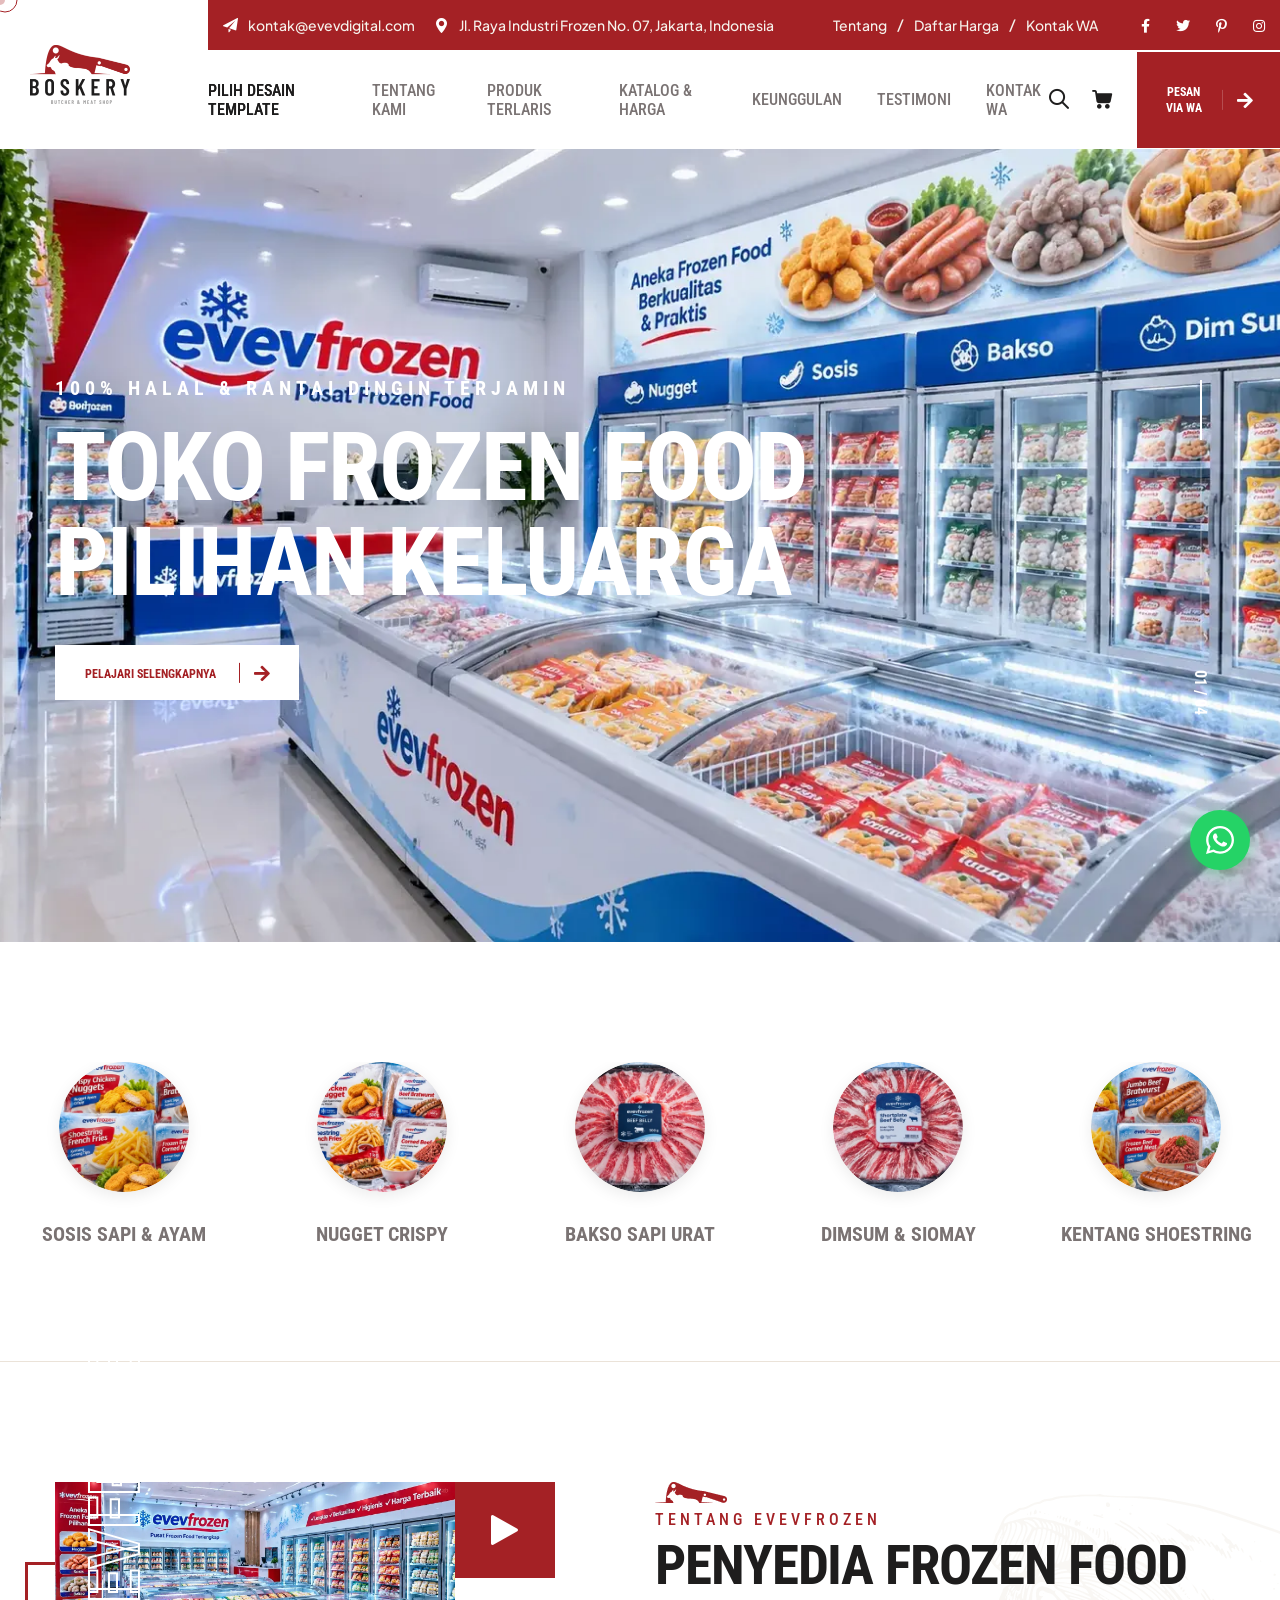
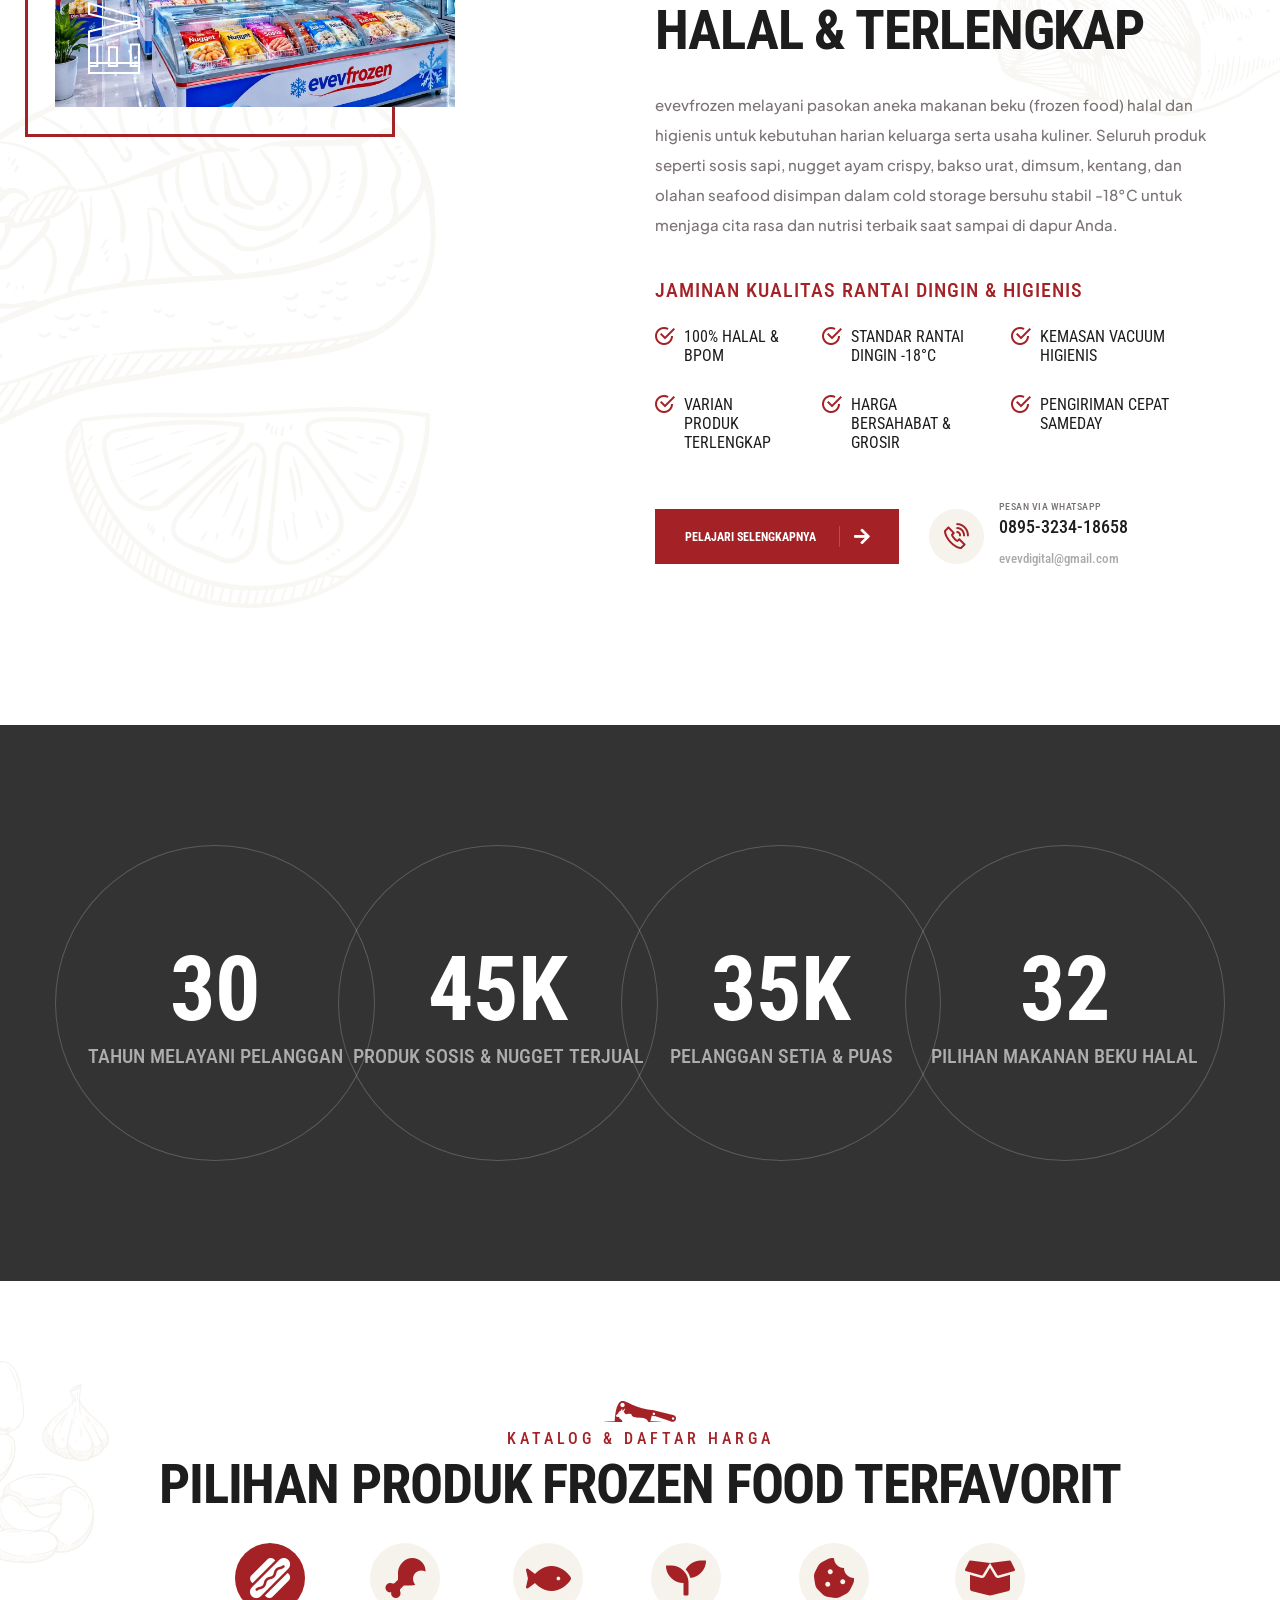
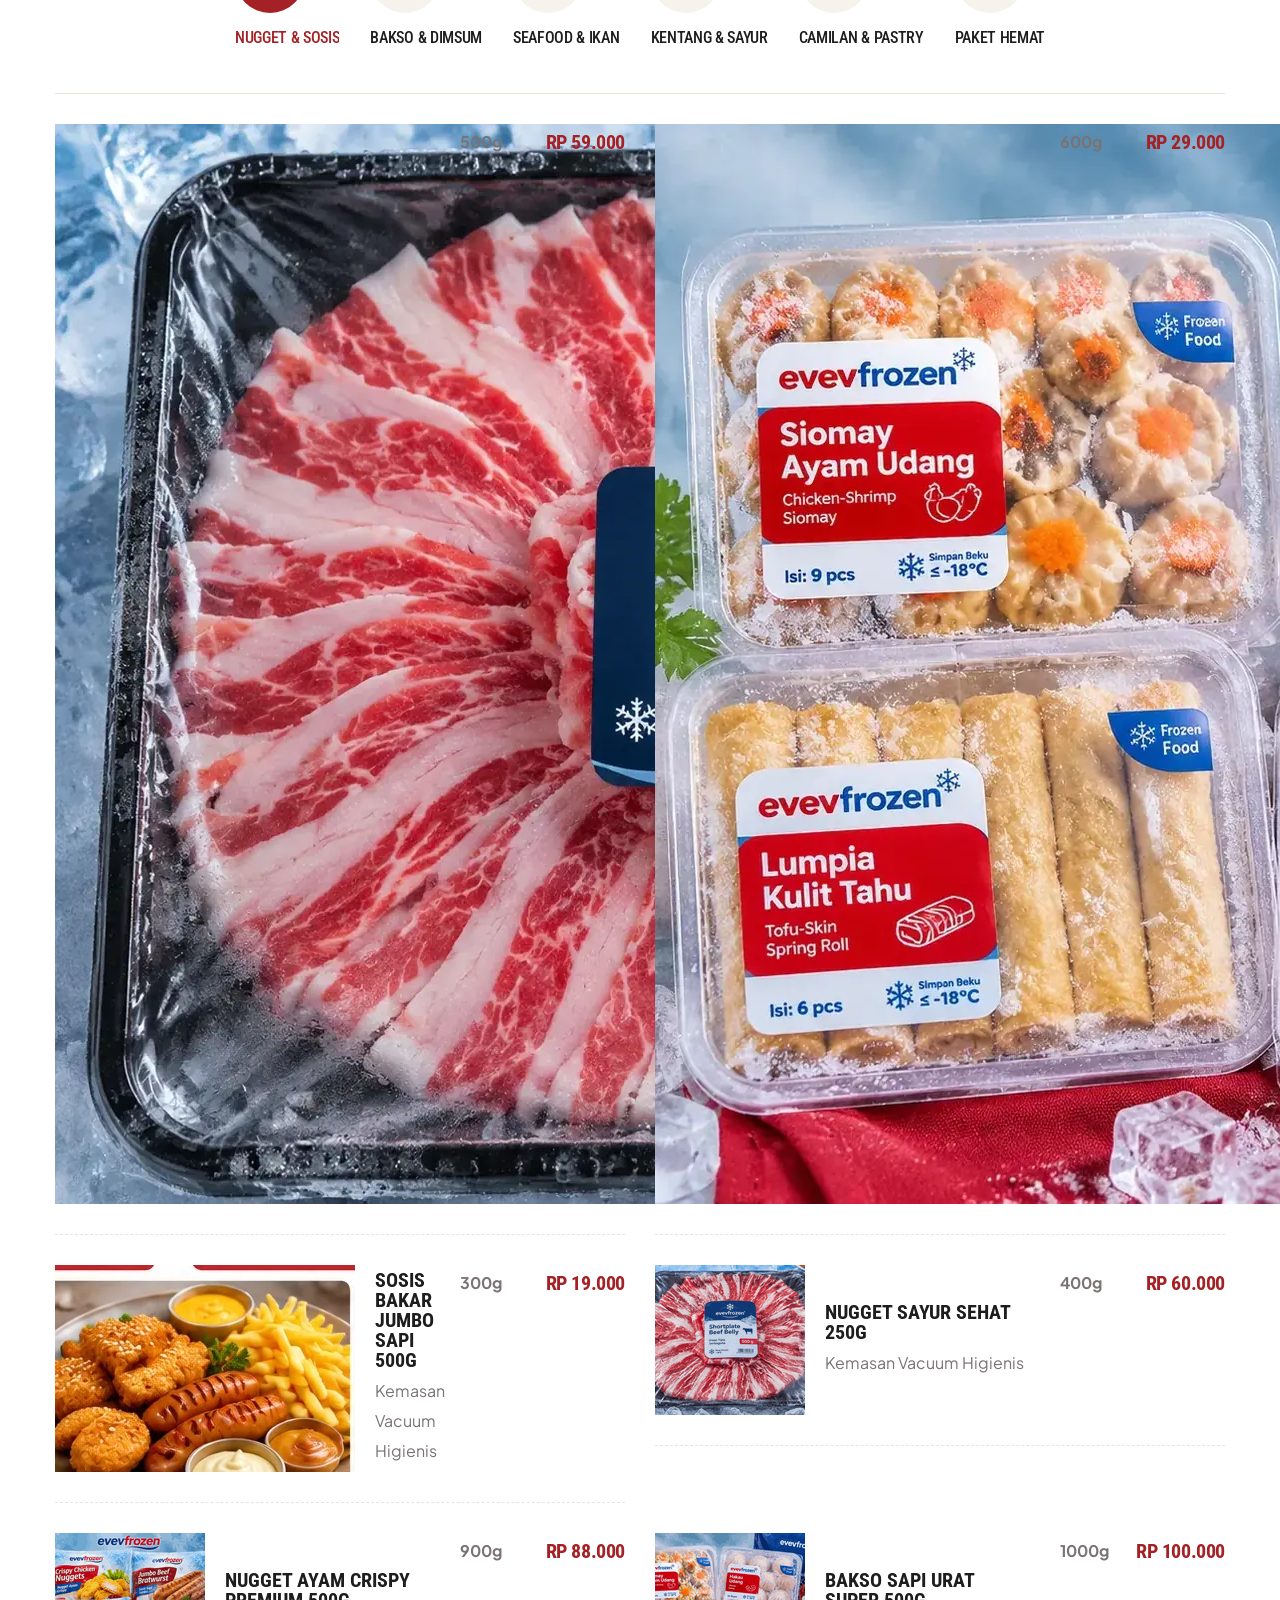
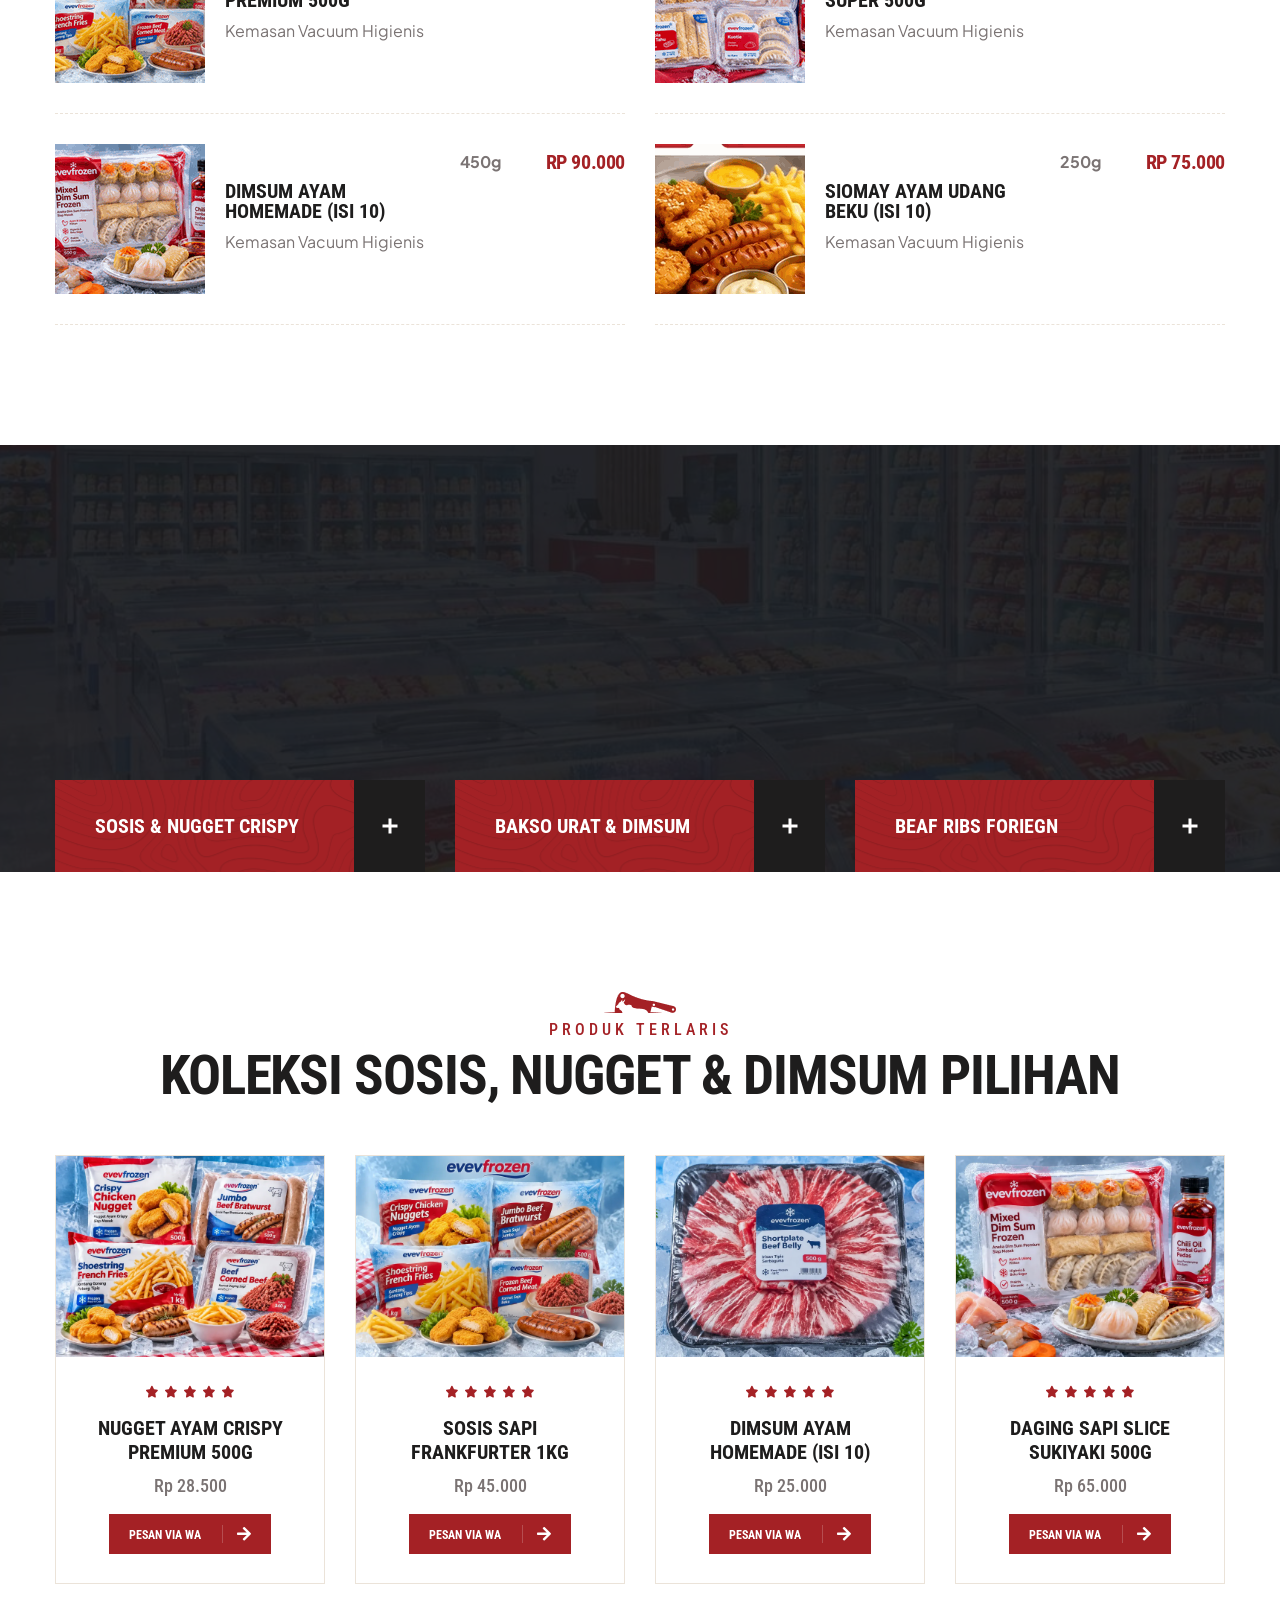
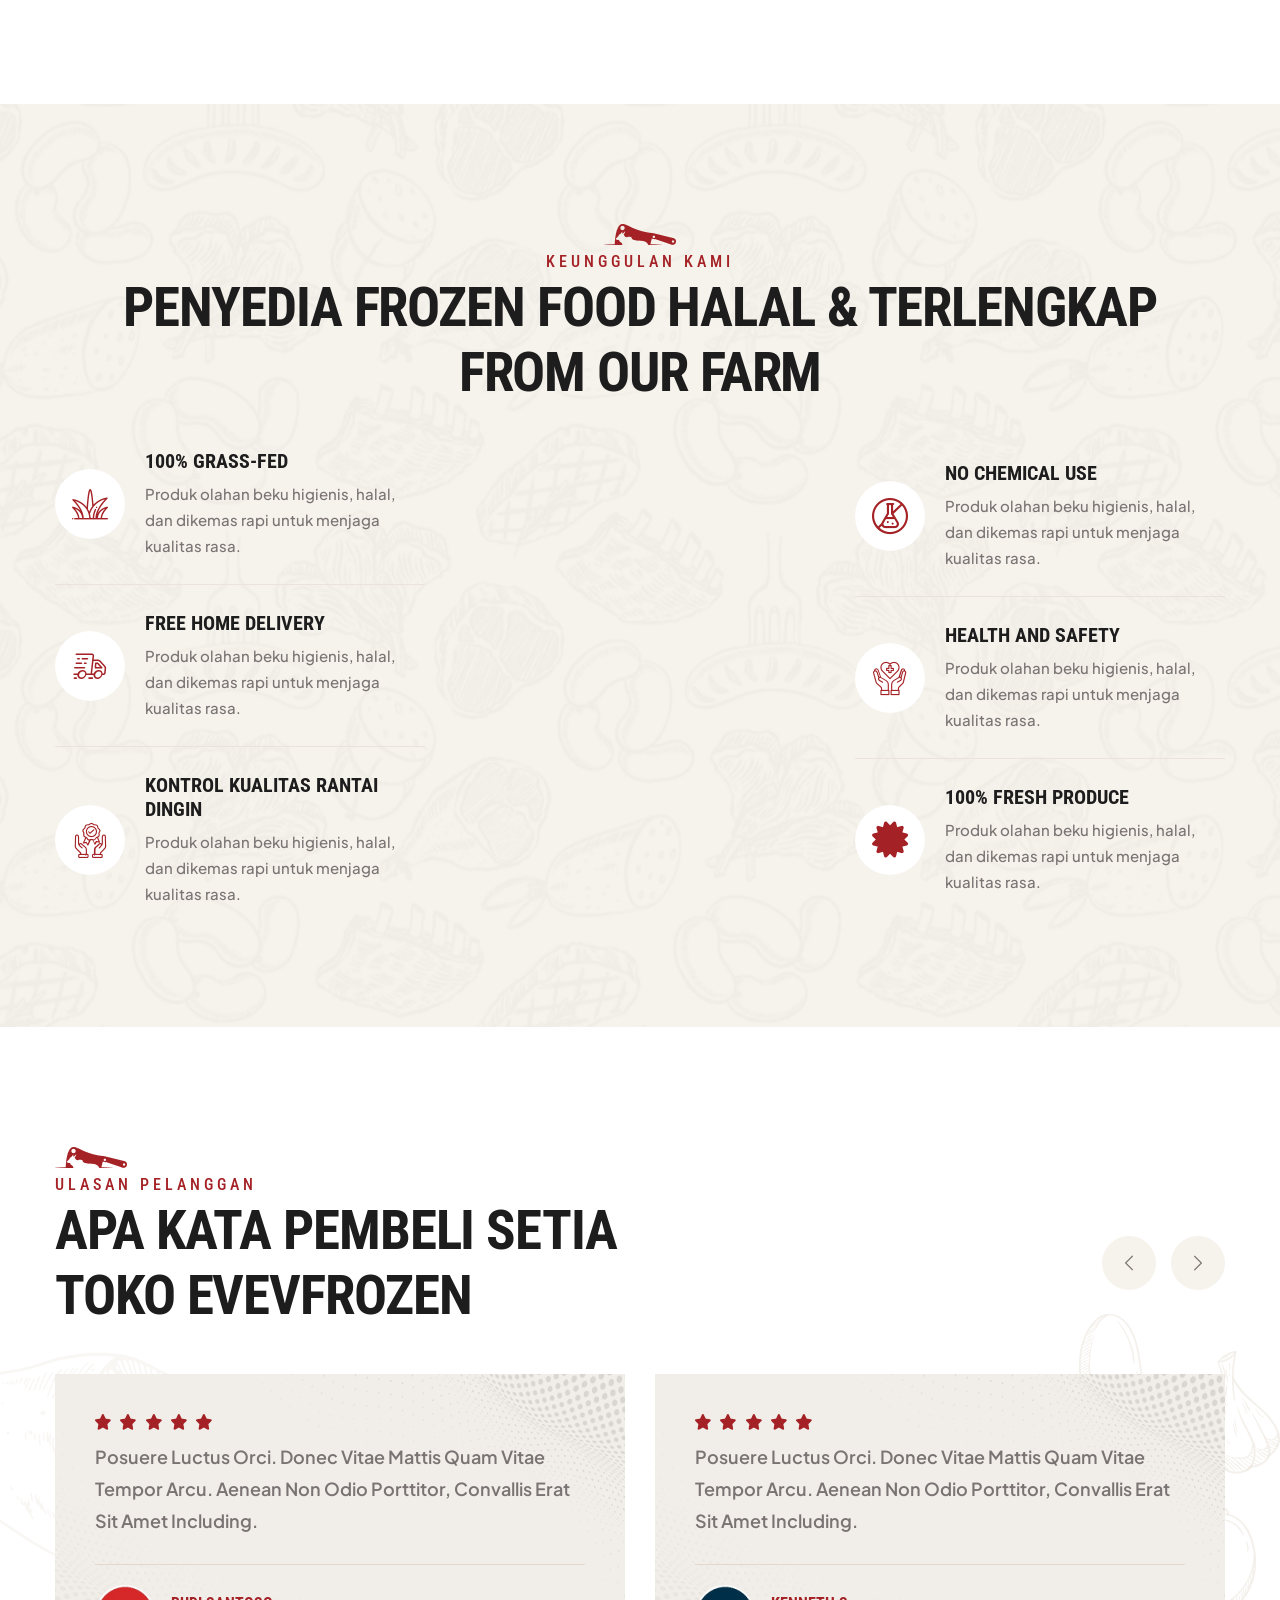
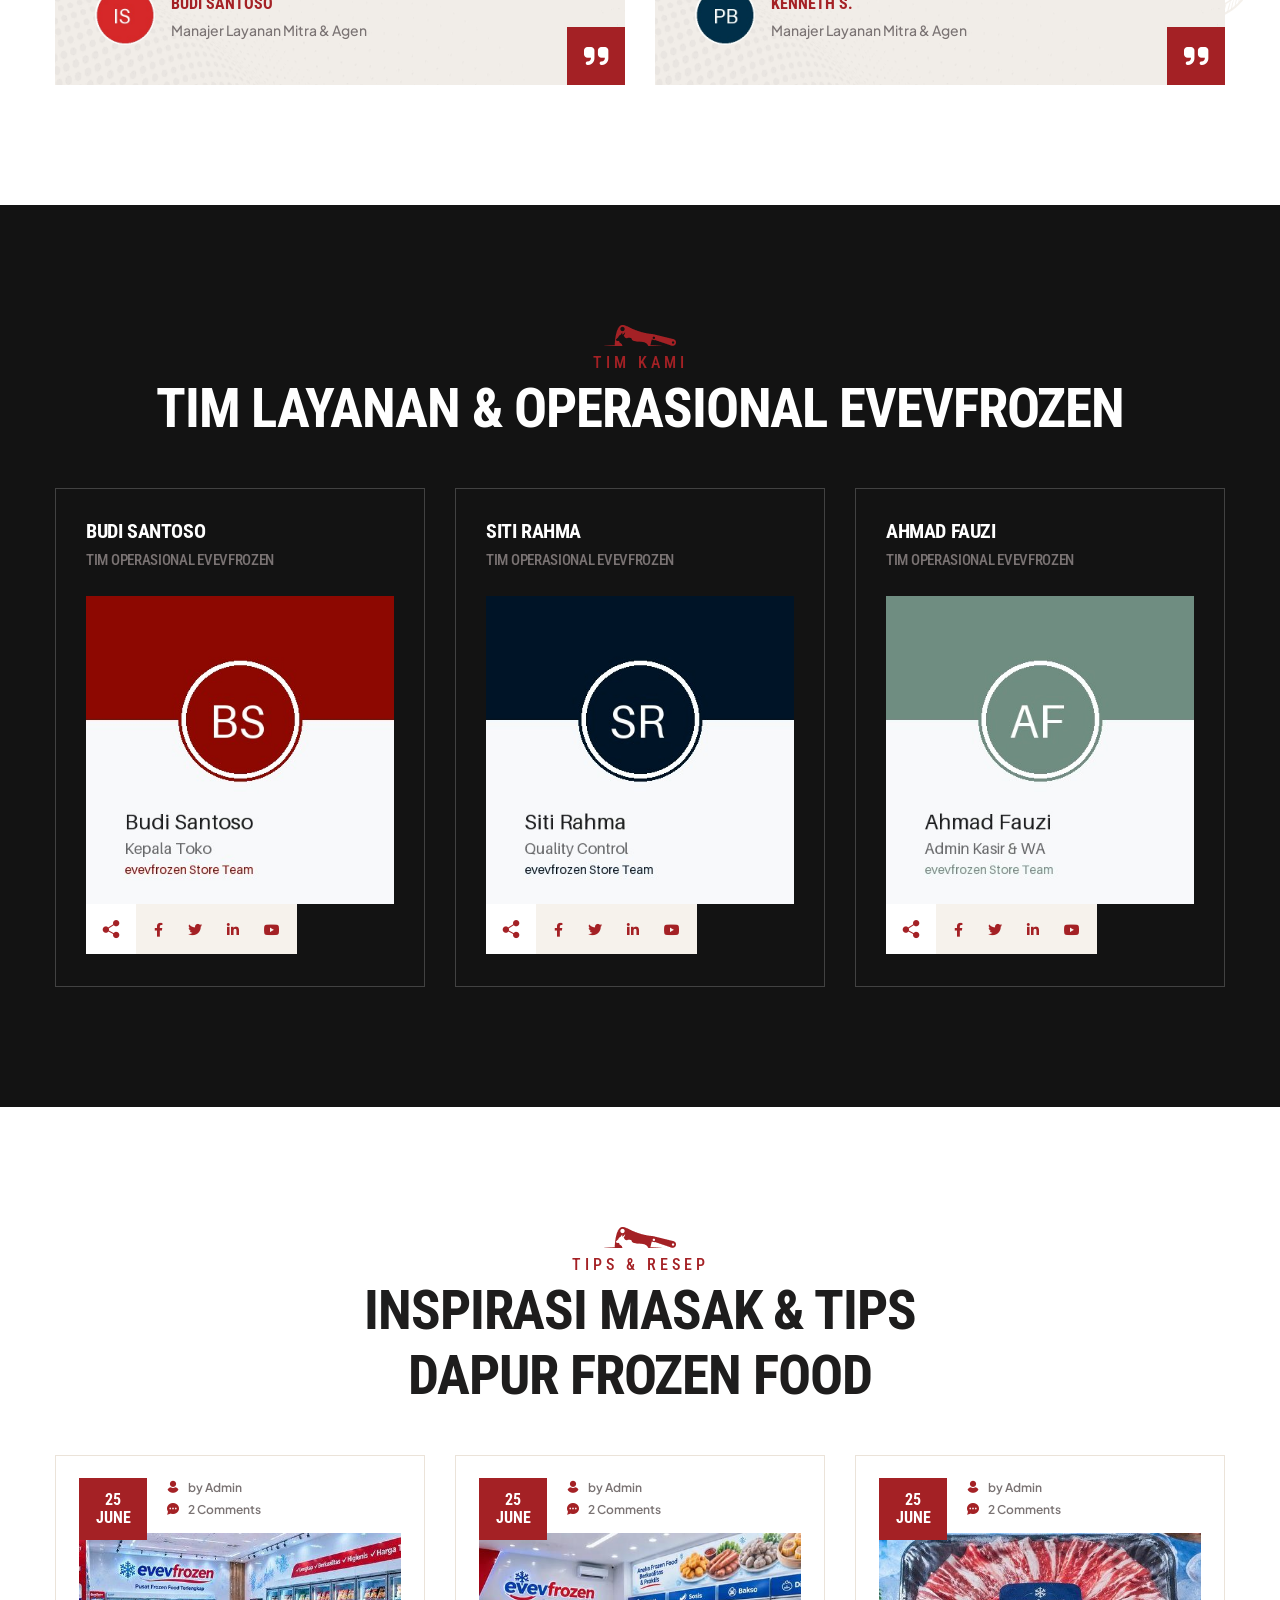
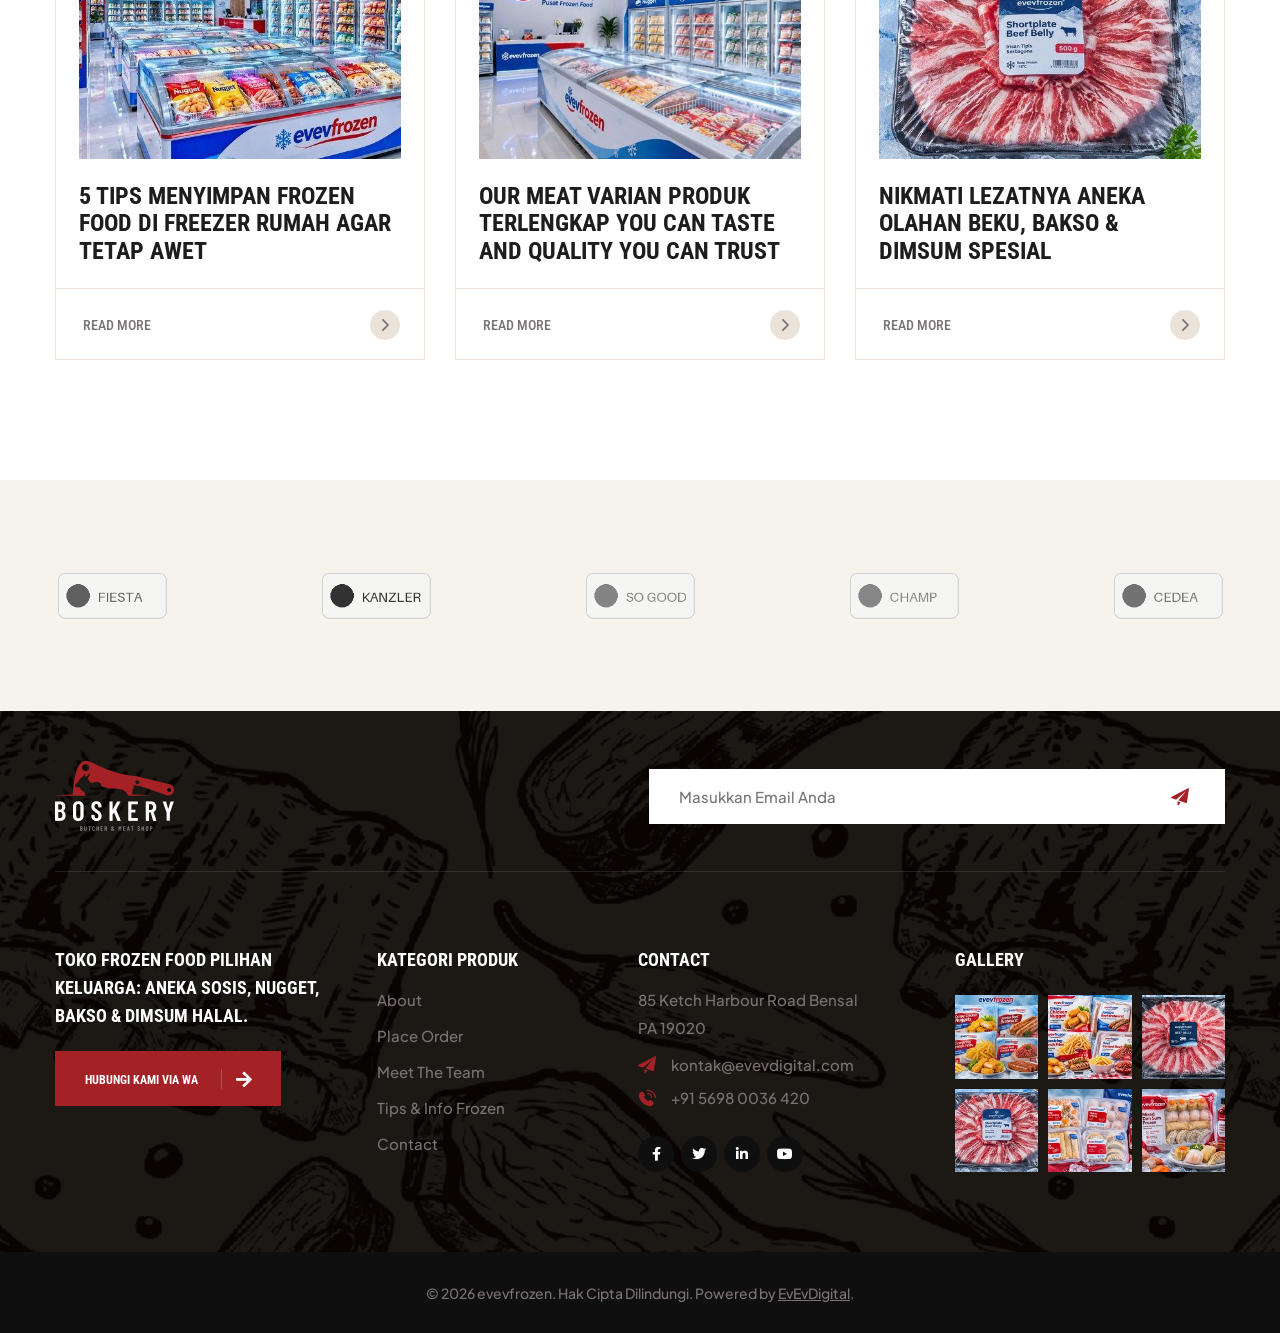
==== index.html @ 97417779 "feat: inisialisasi repositori template UMKM Frozen Food & Daging Halal (3 varian)" ====
<!DOCTYPE html>

<html lang="en">



<head>

    <meta charset="UTF-8" />

    <meta name="viewport" content="width=device-width, initial-scale=1.0" />

    <title>evevfrozen | Toko Frozen Food Terlengkap - Aneka Sosis, Nugget, Bakso & Dimsum Halal</title>

    <!-- favicons Icons -->

    <link rel="apple-touch-icon" sizes="180x180" href="assets/images/favicons/apple-touch-icon.png" />

    <link rel="icon" type="image/png" sizes="32x32" href="assets/images/favicons/favicon-32x32.png" />

    <link rel="icon" type="image/png" sizes="16x16" href="assets/images/favicons/favicon-16x16.png" />

    <link rel="manifest" href="assets/images/favicons/site.webmanifest" />

    <meta name="description" content="Boskery is a modern butcher & meat shop HTML5 Template. We specially build this template for all food and meat online store. It is also perfect for the meat shop, chicken shop, mutton shop, fish, sea food, butcher steak house, raw meat shop, vegetable shop and all other meat shops." />



    <!-- fonts -->

    <link rel="preconnect" href="https://fonts.googleapis.com">

    <link rel="preconnect" href="https://fonts.gstatic.com" crossorigin>

    <link href="https://fonts.googleapis.com/css2?family=Alex+Brush&family=Cormorant:ital,wght@0,400;0,500;0,600;0,700;1,400;1,500;1,600;1,700&family=Plus+Jakarta+Sans:ital,wght@0,300;0,400;0,500;0,600;0,700;0,800;1,300;1,400;1,500;1,600;1,700;1,800&display=swap" rel="stylesheet">

    <link href="https://fonts.googleapis.com/css2?family=Roboto+Condensed:wght@400;500;600;700;800;900&display=swap" rel="stylesheet">

    <link href="https://fonts.googleapis.com/css2?family=Quicksand:wght@700&display=swap" rel="stylesheet">



    <link rel="stylesheet" href="assets/vendors/bootstrap/css/bootstrap.min.css" />

    <link rel="stylesheet" href="assets/vendors/bootstrap-select/bootstrap-select.min.css" />

    <link rel="stylesheet" href="assets/vendors/animate/animate.min.css" />

    <link rel="stylesheet" href="assets/vendors/fontawesome/css/all.min.css" />

    <link rel="stylesheet" href="assets/vendors/jquery-ui/jquery-ui.css" />

    <link rel="stylesheet" href="assets/vendors/jarallax/jarallax.css" />

    <link rel="stylesheet" href="assets/vendors/jquery-magnific-popup/jquery.magnific-popup.css" />

    <link rel="stylesheet" href="assets/vendors/nouislider/nouislider.min.css" />

    <link rel="stylesheet" href="assets/vendors/nouislider/nouislider.pips.css" />

    <link rel="stylesheet" href="assets/vendors/tiny-slider/tiny-slider.css" />

    <link rel="stylesheet" href="assets/vendors/boskery-icons/style.css" />

    <link rel="stylesheet" href="assets/vendors/owl-carousel/css/owl.carousel.min.css" />

    <link rel="stylesheet" href="assets/vendors/owl-carousel/css/owl.theme.default.min.css" />

    <link rel="stylesheet" href="assets/vendors/swiper/css/swiper-bundle.min.css" />



    <!-- template styles -->

    <link rel="stylesheet" href="assets/css/boskery.css" />

</head>



<body class="custom-cursor">



    <div class="custom-cursor__cursor"></div>

    <div class="custom-cursor__cursor-two"></div>



    <div class="preloader">

        <div class="preloader__image" style="background-image: url(assets/images/loader.png);"></div>

    </div>

    <!-- /.preloader -->

    <div class="page-wrapper">

        <header class="main-header main-header--one sticky-header sticky-header--normal">

            <div class="main-header__container-fluid container-fluid">

                <div class="main-header__inner">

                    <div class="main-header__logo">

                        <a href="index.html">

                            <img src="assets/images/logo-dark.png" alt="evevfrozen" width="100">

                        </a>

                    </div><!-- /.main-header__logo -->

                    <div class="main-header__right">

                        <div class="topbar">

                            <div class="container-fluid">

                                <div class="topbar__inner">

                                    <ul class="list-unstyled topbar__info">

                                        <li>

                                            <i class="icon-paper-plane"></i>

                                            <a href="mailto:kontak@evevdigital.com">kontak@evevdigital.com</a>

                                        </li>

                                        <li>

                                            <i class="icon-maps-and-flags"></i>

                                            <a href="https://maps.app.goo.gl/RU419bHcAWhNFQqb8">Jl. Raya Industri Frozen No. 07, Jakarta, Indonesia</a>

                                        </li>

                                    </ul><!-- /.list-unstyled topbar__info -->

                                    <div class="topbar__right">

                                        <ul class="list-unstyled topbar__pages">

                                            <li><a href="#about">Tentang</a></li><li><a href="#pricing">Daftar Harga</a></li><li><a href="https://wa.me/62895323418658">Kontak WA</a></li>

                                        </ul><!-- /.list-unstyled topbar__pages -->

                                        <div class="topbar__social">

                                            <a href="https://facebook.com">

                                                <i class="fab fa-facebook-f" aria-hidden="true"></i>

                                                <span class="sr-only">Facebook</span>

                                            </a>

                                            <a href="https://twitter.com">

                                                <i class="fab fa-twitter" aria-hidden="true"></i>

                                                <span class="sr-only">Twitter</span>

                                            </a>

                                            <a href="https://pinterest.com">

                                                <i class="fab fa-pinterest-p" aria-hidden="true"></i>

                                                <span class="sr-only">Pinterest</span>

                                            </a>

                                            <a href="https://instagram.com">

                                                <i class="fab fa-instagram" aria-hidden="true"></i>

                                                <span class="sr-only">Instagram</span>

                                            </a>

                                        </div><!-- /.topbar__social -->

                                    </div><!-- /.topbar__right -->

                                </div><!-- /.topbar__inner -->

                            </div><!-- /.container-fluid -->

                        </div><!-- /.topbar -->

                        <div class="main-header__right__inner">

                            <div class="main-header__right__left">

                                <nav class="main-header__nav main-menu">
                                    <ul class="main-menu__list">
                                        <li class="dropdown current">
                                            <a href="index.html">Pilih Desain Template</a>
                                            <ul>
                                                <li class="current"><a href="template-1.html">Template 1: Toko Retail Frozen Food</a></li>
                                                <li class=""><a href="template-2.html">Template 2: Pusat Grosir & Agen Sosis</a></li>
                                                <li class=""><a href="template-3.html">Template 3: Supplier Horeca & Restoran</a></li>
                                            </ul>
                                        </li>
                                        <li><a href="#about">Tentang Kami</a></li>
                                        <li><a href="#shop">Produk Terlaris</a></li>
                                        <li><a href="#pricing">Katalog & Harga</a></li>
                                        <li><a href="#why-choose">Keunggulan</a></li>
                                        <li><a href="#testimonials">Testimoni</a></li>
                                        <li><a href="https://wa.me/62895323418658?text=Halo%20evevfrozen,%20saya%20ingin%20tanya%20katalog%20produk" target="_blank">Kontak WA</a></li>
                                    </ul>
                                </nav><!-- /.main-header__nav -->

                            </div><!-- /.main-header__right__left -->

                            <div class="main-header__right__right">

                                <div class="mobile-nav__btn mobile-nav__toggler">

                                    <span></span>

                                    <span></span>

                                    <span></span>

                                </div><!-- /.mobile-nav__toggler -->

                                <div class="main-header__call">

                                    <span class="main-header__call__icon icon-mobile"></span><!-- /.main-header__call__icon -->

                                    <div class="main-header__call__inner">

                                        <span class="main-header__call__tagline">Pesan via WhatsApp</span>

                                        <!-- /.main-header__call__tagline -->

                                        <a href="https://wa.me/62895323418658?text=Halo%20evevfrozen,%20saya%20ingin%20pesan%20produk%20frozen%20food" class="main-header__call__number" target="_blank">0895-3234-18658<br><span style="font-size:13px;color:#aaa;">evevdigital@gmail.com</span></a>

                                        <!-- /.main-header__call__number -->

                                    </div><!-- /.main-header__call__inner -->

                                </div><!-- /.main-header__call -->

                                <a href="#" class="search-toggler main-header__search">

                                    <i class="icon-search" aria-hidden="true"></i>

                                    <span class="sr-only">Search</span>

                                </a><!-- /.search-toggler -->

                                <a href="#shop" class="main-header__cart">

                                    <i class="icon-cart" aria-hidden="true"></i>

                                    <span class="sr-only">Search</span>

                                </a><!-- /.search-toggler -->

                                <a href="#contact" class="boskery-btn main-header__btn">

                                    <span class="boskery-btn__hover"></span>

                                    <span class="boskery-btn__hover"></span>

                                    <span class="boskery-btn__hover"></span>

                                    <span class="boskery-btn__hover"></span>

                                    <span class="boskery-btn__hover"></span>

                                    <span class="boskery-btn__hover"></span>

                                    <span class="boskery-btn__text">Pesan via WA</span>

                                    <i class="fas fa-arrow-right"></i>

                                </a><!-- /.thm-btn main-header__btn -->

                            </div><!-- /.main-header__right__right -->

                        </div><!-- /.main-header__right__inner -->

                    </div><!-- /.main-header__right -->

                </div><!-- /.main-header__inner -->

            </div><!-- /.container-fluid -->

        </header><!-- /.main-header -->



        <section class="hero-slider-one hero-main-slider" id="home">

            <div class="hero-slider-one__carousel boskery-owl__carousel--with-counter owl-carousel" data-owl-options='{

		"loop": true,

		"animateIn": "fadeIn",

		"animateOut": "slideOutDown",

		"items": 1,

		"autoplay": true,

		"autoplayTimeout": 7000,

		"smartSpeed": 1000,

		"nav": false,

        "navText": ["<span class=\"icon-left-arrow\"></span>","<span class=\"icon-right-arrow\"></span>"],

		"dots": true,

		"margin": 0

	    }'>

                <div class="item">

                    <div class="hero-slider-one__item">

                        <div class="hero-slider-one__bg" style="background-image: url(assets/images/evevfrozen/hero_store_retail_frozen.webp);"></div>

                        <div class="container">

                            <div class="row">

                                <div class="col-xxl-12 col-xl-10 col-lg-10">

                                    <div class="hero-slider-one__content">

                                        <h5 class="hero-slider-one__sub-title">100% Halal & Rantai Dingin Terjamin</h5><!-- /.slider-sub-title -->

                                        <h2 class="hero-slider-one__title">

                                            Toko Frozen Food <br> Pilihan Keluarga

                                            <span class="hero-slider-one__title__overlay-group">

                                                <span class="hero-slider-one__title__overlay"></span>

                                                <span class="hero-slider-one__title__overlay"></span>

                                                <span class="hero-slider-one__title__overlay"></span>

                                                <span class="hero-slider-one__title__overlay"></span>

                                                <span class="hero-slider-one__title__overlay"></span>

                                                <span class="hero-slider-one__title__overlay"></span>

                                            </span>

                                        </h2><!-- /.slider-title -->

                                        <div class="hero-slider-one__btn">

                                            <a href="#about" class="boskery-btn">

                                                <span class="boskery-btn__hover"></span>

                                                <span class="boskery-btn__hover"></span>

                                                <span class="boskery-btn__hover"></span>

                                                <span class="boskery-btn__hover"></span>

                                                <span class="boskery-btn__hover"></span>

                                                <span class="boskery-btn__hover"></span>

                                                <span class="boskery-btn__text">Pelajari Selengkapnya</span>

                                                <i class="fas fa-arrow-right"></i>

                                            </a><!-- slider-btn -->

                                        </div>

                                    </div>

                                </div>

                            </div>

                        </div>

                    </div>

                </div><!-- /.slider-item -->

                <div class="item">

                    <div class="hero-slider-one__item">

                        <div class="hero-slider-one__bg" style="background-image: url(assets/images/evevfrozen/hero_daging_slice_banner.webp);"></div>

                        <div class="container">

                            <div class="row">

                                <div class="col-xxl-12 col-xl-10 col-lg-10">

                                    <div class="hero-slider-one__content">

                                        <h5 class="hero-slider-one__sub-title">100% Halal & Rantai Dingin Terjamin</h5><!-- /.slider-sub-title -->

                                        <h2 class="hero-slider-one__title">

                                            Toko Frozen Food <br> Pilihan Keluarga

                                            <span class="hero-slider-one__title__overlay-group">

                                                <span class="hero-slider-one__title__overlay"></span>

                                                <span class="hero-slider-one__title__overlay"></span>

                                                <span class="hero-slider-one__title__overlay"></span>

                                                <span class="hero-slider-one__title__overlay"></span>

                                                <span class="hero-slider-one__title__overlay"></span>

                                                <span class="hero-slider-one__title__overlay"></span>

                                            </span>

                                        </h2><!-- /.slider-title -->

                                        <div class="hero-slider-one__btn">

                                            <a href="#about" class="boskery-btn">

                                                <span class="boskery-btn__hover"></span>

                                                <span class="boskery-btn__hover"></span>

                                                <span class="boskery-btn__hover"></span>

                                                <span class="boskery-btn__hover"></span>

                                                <span class="boskery-btn__hover"></span>

                                                <span class="boskery-btn__hover"></span>

                                                <span class="boskery-btn__text">Pelajari Selengkapnya</span>

                                                <i class="fas fa-arrow-right"></i>

                                            </a><!-- slider-btn -->

                                        </div>

                                    </div>

                                </div>

                            </div>

                        </div>

                    </div>

                </div><!-- /.slider-item -->

                <div class="item">

                    <div class="hero-slider-one__item">

                        <div class="hero-slider-one__bg" style="background-image: url(assets/images/evevfrozen/hero_seafood_frozen_banner.webp);"></div>

                        <div class="container">

                            <div class="row">

                                <div class="col-xxl-12 col-xl-10 col-lg-10">

                                    <div class="hero-slider-one__content">

                                        <h5 class="hero-slider-one__sub-title">100% Halal & Rantai Dingin Terjamin</h5><!-- /.slider-sub-title -->

                                        <h2 class="hero-slider-one__title">

                                            Toko Frozen Food <br> Pilihan Keluarga

                                            <span class="hero-slider-one__title__overlay-group">

                                                <span class="hero-slider-one__title__overlay"></span>

                                                <span class="hero-slider-one__title__overlay"></span>

                                                <span class="hero-slider-one__title__overlay"></span>

                                                <span class="hero-slider-one__title__overlay"></span>

                                                <span class="hero-slider-one__title__overlay"></span>

                                                <span class="hero-slider-one__title__overlay"></span>

                                            </span>

                                        </h2><!-- /.slider-title -->

                                        <div class="hero-slider-one__btn">

                                            <a href="#about" class="boskery-btn">

                                                <span class="boskery-btn__hover"></span>

                                                <span class="boskery-btn__hover"></span>

                                                <span class="boskery-btn__hover"></span>

                                                <span class="boskery-btn__hover"></span>

                                                <span class="boskery-btn__hover"></span>

                                                <span class="boskery-btn__hover"></span>

                                                <span class="boskery-btn__text">Pelajari Selengkapnya</span>

                                                <i class="fas fa-arrow-right"></i>

                                            </a><!-- slider-btn -->

                                        </div>

                                    </div>

                                </div>

                            </div>

                        </div>

                    </div>

                </div><!-- /.slider-item -->

                <div class="item">

                    <div class="hero-slider-one__item">

                        <div class="hero-slider-one__bg" style="background-image: url(assets/images/evevfrozen/hero_daging_slice_banner.webp);"></div>

                        <div class="container">

                            <div class="row">

                                <div class="col-xxl-12 col-xl-10 col-lg-10">

                                    <div class="hero-slider-one__content">

                                        <h5 class="hero-slider-one__sub-title">100% Halal & Rantai Dingin Terjamin</h5><!-- /.slider-sub-title -->

                                        <h2 class="hero-slider-one__title">

                                            Toko Frozen Food <br> Pilihan Keluarga

                                            <span class="hero-slider-one__title__overlay-group">

                                                <span class="hero-slider-one__title__overlay"></span>

                                                <span class="hero-slider-one__title__overlay"></span>

                                                <span class="hero-slider-one__title__overlay"></span>

                                                <span class="hero-slider-one__title__overlay"></span>

                                                <span class="hero-slider-one__title__overlay"></span>

                                                <span class="hero-slider-one__title__overlay"></span>

                                            </span>

                                        </h2><!-- /.slider-title -->

                                        <div class="hero-slider-one__btn">

                                            <a href="#about" class="boskery-btn">

                                                <span class="boskery-btn__hover"></span>

                                                <span class="boskery-btn__hover"></span>

                                                <span class="boskery-btn__hover"></span>

                                                <span class="boskery-btn__hover"></span>

                                                <span class="boskery-btn__hover"></span>

                                                <span class="boskery-btn__hover"></span>

                                                <span class="boskery-btn__text">Pelajari Selengkapnya</span>

                                                <i class="fas fa-arrow-right"></i>

                                            </a><!-- slider-btn -->

                                        </div>

                                    </div>

                                </div>

                            </div>

                        </div>

                    </div>

                </div><!-- /.slider-item -->

            </div>

        </section><!-- /.hero-slider-one -->



        <section class="meat-list">

            <div class="container-fluid">

                <div class="meat-list__carousel boskery-owl__carousel boskery-owl__carousel--basic-nav owl-carousel owl-theme" data-owl-options='{
            "items": 6,
            "margin": 40,
            "loop": true,
            "smartSpeed": 700,
            "nav": false,
            "navText": ["<span class=\"fa fa-angle-left\"></span>","<span class=\"fa fa-angle-right\"></span>"],
            "dots": false,
            "autoplay": true,
            "responsive": {
                "0": {
                    "items": 1,
                    "margin": 20
                },
                "480": {
                    "items": 2,
                    "margin": 20
                },
                "768": {
                    "items": 3,
                    "margin": 30
                },
                "992": {
                    "items": 4,
                    "margin": 30
                },
                "1200": {
                    "items": 5,
                    "margin": 40
                },
                "1400": {
                    "items": 6,
                    "margin": 40
                }
            }
        }'>
                    <div class="meat-list__item item wow fadeInUp" data-wow-duration="1500ms" data-wow-delay="00ms">
                        <div class="meat-list__icon">
                            <img src="assets/images/evevfrozen/cat_sosis_sapi.webp" alt="Sosis Sapi & Ayam">
                        </div><!-- /.meat-list__icon -->
                        <h6 class="meat-list__title">Sosis Sapi & Ayam</h6><!-- /.meat-list__title -->
                    </div><!-- /.meat-list__item item -->
                    <div class="meat-list__item item wow fadeInUp" data-wow-duration="1500ms" data-wow-delay="200ms">
                        <div class="meat-list__icon">
                            <img src="assets/images/evevfrozen/cat_nugget_crispy.webp" alt="Nugget Crispy">
                        </div><!-- /.meat-list__icon -->
                        <h6 class="meat-list__title">Nugget Crispy</h6><!-- /.meat-list__title -->
                    </div><!-- /.meat-list__item item -->
                    <div class="meat-list__item item wow fadeInUp" data-wow-duration="1500ms" data-wow-delay="400ms">
                        <div class="meat-list__icon">
                            <img src="assets/images/evevfrozen/cat_bakso_urat.webp" alt="Bakso Sapi Urat">
                        </div><!-- /.meat-list__icon -->
                        <h6 class="meat-list__title">Bakso Sapi Urat</h6><!-- /.meat-list__title -->
                    </div><!-- /.meat-list__item item -->
                    <div class="meat-list__item item wow fadeInUp" data-wow-duration="1500ms" data-wow-delay="600ms">
                        <div class="meat-list__icon">
                            <img src="assets/images/evevfrozen/cat_dimsum_siomay.webp" alt="Dimsum & Siomay">
                        </div><!-- /.meat-list__icon -->
                        <h6 class="meat-list__title">Dimsum & Siomay</h6><!-- /.meat-list__title -->
                    </div><!-- /.meat-list__item item -->
                    <div class="meat-list__item item wow fadeInUp" data-wow-duration="1500ms" data-wow-delay="800ms">
                        <div class="meat-list__icon">
                            <img src="assets/images/evevfrozen/cat_kentang_shoestring.webp" alt="Kentang Shoestring">
                        </div><!-- /.meat-list__icon -->
                        <h6 class="meat-list__title">Kentang Shoestring</h6><!-- /.meat-list__title -->
                    </div><!-- /.meat-list__item item -->
                    <div class="meat-list__item item wow fadeInUp" data-wow-duration="1500ms" data-wow-delay="1000ms">
                        <div class="meat-list__icon">
                            <img src="assets/images/evevfrozen/cat_seafood_ikan.webp" alt="Seafood & Ikan">
                        </div><!-- /.meat-list__icon -->
                        <h6 class="meat-list__title">Seafood & Ikan</h6><!-- /.meat-list__title -->
                    </div><!-- /.meat-list__item item -->
                    <div class="meat-list__item item wow fadeInUp" data-wow-duration="1500ms" data-wow-delay="1200ms">
                        <div class="meat-list__icon">
                            <img src="assets/images/evevfrozen/cat_daging_slice.webp" alt="Daging Slice Sukiyaki">
                        </div><!-- /.meat-list__icon -->
                        <h6 class="meat-list__title">Daging Slice Sukiyaki</h6><!-- /.meat-list__title -->
                    </div><!-- /.meat-list__item item -->
                    <div class="meat-list__item item wow fadeInUp" data-wow-duration="1500ms" data-wow-delay="1400ms">
                        <div class="meat-list__icon">
                            <img src="assets/images/evevfrozen/cat_paket_hemat.webp" alt="Paket Hemat Usaha">
                        </div><!-- /.meat-list__icon -->
                        <h6 class="meat-list__title">Paket Hemat Usaha</h6><!-- /.meat-list__title -->
                    </div><!-- /.meat-list__item item -->
                </div>

            </div><!-- /.container-fluid -->

        </section><!-- /.meat-list -->



        <section class="about-one section-space-top" id="about">

            <div class="container">

                <div class="row gutter-y-60">

                    <div class="col-lg-6 wow fadeInLeft" data-wow-duration="1500ms">

                        <div class="about-one__image">

                            <div class="about-one__image__inner">

                                <h3 class="about-one__image__text">evevfrozen</h3><!-- /.about-one__image__text -->

                                <img src="assets/images/evevfrozen/hero_supermarket_showcase.webp" alt="about image">

                                <a href="https://www.youtube.com/watch?v=h9MbznbxlLc" class="video-button video-popup">

                                    <span class="icon-play"></span>

                                    <i class="video-button__ripple"></i>

                                </a>

                                <div class="about-one__image__border"></div><!-- /.about-one__image__border -->

                            </div><!-- /.about-one__image__inner -->

                            

                        </div><!-- /.about-one__image -->

                    </div><!-- /.col-lg-6 -->

                    <div class="col-lg-6 wow fadeInRight" data-wow-duration="1500ms">

                        <div class="about-one__content">

                            <div class="sec-title @@extraClassName">



                                <img src="assets/images/shapes/sec-title-s-1.png" alt="TENTANG EVEVFROZEN" class="sec-title__img">





                                <h6 class="sec-title__tagline">TENTANG EVEVFROZEN</h6><!-- /.sec-title__tagline -->



                                <h2 class="sec-title__title">Penyedia Frozen Food Halal & Terlengkap</h2><!-- /.sec-title__title -->

                            </div><!-- /.sec-title -->

                            <p class="about-one__text">evevfrozen melayani pasokan aneka makanan beku (frozen food) halal dan higienis untuk kebutuhan harian keluarga serta usaha kuliner. Seluruh produk seperti sosis sapi, nugget ayam crispy, bakso urat, dimsum, kentang, dan olahan seafood disimpan dalam cold storage bersuhu stabil -18°C untuk menjaga cita rasa dan nutrisi terbaik saat sampai di dapur Anda.</p><!-- /.about-one__text -->

                            <div class="about-one__inner">

                                <h5 class="about-one__info-title">Jaminan Kualitas Rantai Dingin & Higienis</h5><!-- /.about-one__info__title -->

                                <ul class="about-one__info">

                                    <li>

                                        <span class="icon-check-mark"></span>

                                        100% Halal & BPOM

                                    </li>

                                    <li>

                                        <span class="icon-check-mark"></span>

                                        Standar Rantai Dingin -18°C

                                    </li>

                                    <li>

                                        <span class="icon-check-mark"></span>

                                        Kemasan Vacuum Higienis

                                    </li>

                                    <li>

                                        <span class="icon-check-mark"></span>

                                        Varian Produk Terlengkap

                                    </li>

                                    <li>

                                        <span class="icon-check-mark"></span>

                                        Harga Bersahabat & Grosir

                                    </li>

                                    <li>

                                        <span class="icon-check-mark"></span>

                                        Pengiriman Cepat Sameday

                                    </li>

                                </ul><!-- /.about-one__info -->

                            </div><!-- /.about-one__inner -->

                            <div class="about-one__bottom">

                                <a href="#contact" class="boskery-btn">

                                    <span class="boskery-btn__hover"></span>

                                    <span class="boskery-btn__hover"></span>

                                    <span class="boskery-btn__hover"></span>

                                    <span class="boskery-btn__hover"></span>

                                    <span class="boskery-btn__hover"></span>

                                    <span class="boskery-btn__hover"></span>

                                    <span class="boskery-btn__text">Pelajari Selengkapnya</span>

                                    <i class="fas fa-arrow-right"></i>

                                </a><!-- /.boskery-btn -->

                                <div class="contact__info">

                                    <div class="contact__info__inner">

                                        <div class="contact__info__icon">

                                            <span class="icon-telephone"></span>

                                        </div><!-- /.contact__info__icon -->

                                        <div class="contact__info__right">

                                            <h4 class="contact__info__title">Pesan via WhatsApp</h4><!-- /.contact__info__title -->

                                            <a href="tel:+62895323418658" class="contact__info__number">0895-3234-18658<br><span style="font-size:13px;color:#aaa;">evevdigital@gmail.com</span></a><!-- /.contact__info__number -->

                                        </div><!-- /.contact__info__right -->

                                    </div><!-- /.contact__info__inner -->

                                </div><!-- /.contact__info -->

                            </div><!-- /.about-one__bottom -->

                        </div><!-- /.about-one__content -->

                    </div><!-- /.col-lg-6 -->

                </div><!-- /.row -->

            </div><!-- /.container -->

            <div class="about-one__shape">

                <img src="assets/images/shapes/about-shape-1-2.png" alt="about shape" class="about-one__shape__one">

                <img src="assets/images/shapes/about-shape-1-3.png" alt="about shape" class="about-one__shape__two">

            </div><!-- /.about-one__shape -->

        </section><!-- /.about-one section-space-top -->



        <section class="counter-one section-space">

            <div class="counter-one__bg boskery-jarallax" data-jarallax data-speed="0.3" style="background-image: url(assets/images/evevfrozen/product_bakso_cilok_daging.webp);"></div><!-- /.counter-one__bg -->

            <div class="container">

                <div class="counter-one__wrapper">

                    <div class="counter-one__item wow fadeInUp" data-wow-duration="1500ms" data-wow-delay="00ms">

                        <div class="counter-one__item__inner">

                            <div class="counter-one__box count-box">

                                <h3 class="counter-one__count-text count-text" data-stop="30" data-speed="1500">0</h3>

                            </div><!-- /.counter-one__box -->

                            <h4 class="counter-one__title">Tahun Melayani Pelanggan</h4><!-- /.counter-one__title -->

                        </div><!-- /.counter-one__item__inner -->

                    </div><!-- /.counter-one__item -->

                    <div class="counter-one__item wow fadeInUp" data-wow-duration="1500ms" data-wow-delay="200ms">

                        <div class="counter-one__item__inner">

                            <div class="counter-one__box count-box">

                                <h3 class="counter-one__count-text count-text" data-stop="45" data-speed="1500">0</h3>

                                <h3 class="counter-one__count-text">k</h3>

                            </div><!-- /.counter-one__box -->

                            <h4 class="counter-one__title">Produk Sosis & Nugget Terjual</h4><!-- /.counter-one__title -->

                        </div><!-- /.counter-one__item__inner -->

                    </div><!-- /.counter-one__item -->

                    <div class="counter-one__item wow fadeInUp" data-wow-duration="1500ms" data-wow-delay="400ms">

                        <div class="counter-one__item__inner">

                            <div class="counter-one__box count-box">

                                <h3 class="counter-one__count-text count-text" data-stop="35" data-speed="1500">0</h3>

                                <h3 class="counter-one__count-text">k</h3>

                            </div><!-- /.counter-one__box -->

                            <h4 class="counter-one__title">Pelanggan Setia & Puas</h4><!-- /.counter-one__title -->

                        </div><!-- /.counter-one__item__inner -->

                    </div><!-- /.counter-one__item -->

                    <div class="counter-one__item wow fadeInUp" data-wow-duration="1500ms" data-wow-delay="600ms">

                        <div class="counter-one__item__inner">

                            <div class="counter-one__box count-box">

                                <h3 class="counter-one__count-text count-text" data-stop="32" data-speed="1500">0</h3>

                            </div><!-- /.counter-one__box -->

                            <h4 class="counter-one__title">Pilihan Makanan Beku Halal</h4><!-- /.counter-one__title -->

                        </div><!-- /.counter-one__item__inner -->

                    </div><!-- /.counter-one__item -->

                </div><!-- /.counter-one__wrapper -->

            </div><!-- /.container -->

        </section><!-- /.counter-one section-space -->



        <section class="pricing-one pricing-one--home section-space-two" id="pricing">

            <div class="container">

                <div class="sec-title sec-title--center">



                    <img src="assets/images/shapes/sec-title-s-1.png" alt="Katalog & Daftar Harga" class="sec-title__img">





                    <h6 class="sec-title__tagline">Katalog & Daftar Harga</h6><!-- /.sec-title__tagline -->



                    <h2 class="sec-title__title">Pilihan Produk Frozen Food Terfavorit</h2><!-- /.sec-title__title -->

                </div><!-- /.sec-title -->

                <div class="pricing-one__main-tab-box tabs-box wow fadeInUp" data-wow-duration="1500ms">

                    <ul class="tab-buttons">

                        <li data-tab="#beaf-meat" class="tab-btn active-btn">

                            <i class="fas fa-hotdog"></i>

                            <span>Nugget & Sosis</span>

                        </li>

                        <li data-tab="#turkey" class="tab-btn">

                            <i class="fas fa-drumstick-bite"></i>

                            <span>Bakso & Dimsum</span>

                        </li>

                        <li data-tab="#poultry" class="tab-btn">

                            <i class="fas fa-fish"></i>

                            <span>Seafood & Ikan</span>

                        </li>

                        <li data-tab="#lamb" class="tab-btn">

                            <i class="fas fa-seedling"></i>

                            <span>Kentang & Sayur</span>

                        </li>

                        <li data-tab="#goat" class="tab-btn">

                            <i class="fas fa-cookie-bite"></i>

                            <span>Camilan & Pastry</span>

                        </li>

                        <li data-tab="#rabbit" class="tab-btn">

                            <i class="fas fa-box-open"></i>

                            <span>Paket Hemat</span>

                        </li>

                    </ul><!-- /.tab-buttons -->

                    <div class="tabs-content">

                        <div class="tab active-tab fadeInUp animated" data-wow-delay="200ms" id="beaf-meat" style="display: block;">

                            <div class="row gutter-y-30">

                                <div class="col-md-6">

                                    <div class="pricing-card pricing-card--two">

                                        <div class="pricing-card__left">

                                            <div class="pricing-card__image">

                                                <img src="assets/images/evevfrozen/product_bakso_cilok_daging.webp" alt="Nugget Ayam Crispy Premium 500g">

                                            </div><!-- /.pricing-card__image -->

                                            <div class="pricing-card__name">

                                                <h4 class="pricing-card__title"><a href="#shop">Nugget Ayam Crispy Premium 500g</a></h4><!-- /.pricing-card__title -->

                                                <span class="pricing-card__package">kemasan vacuum higienis</span><!-- /.pricing-card__package -->

                                            </div><!-- /.pricing-card__name -->

                                        </div><!-- /.pricing-card__left -->

                                        <div class="pricing-card__right">

                                            <div class="pricing-card__weight"><span>500</span>g</div><!-- /.pricing-card__weight -->

                                            <div class="pricing-card__price">Rp <span>59.000</span></div><!-- /.pricing-card__price -->

                                        </div><!-- /.pricing-card__right -->

                                    </div><!-- /.pricing-card -->

                                </div><!-- /.col-md-6 -->

                                <div class="col-md-6">

                                    <div class="pricing-card pricing-card--two">

                                        <div class="pricing-card__left">

                                            <div class="pricing-card__image">

                                                <img src="assets/images/evevfrozen/product_seafood_udang_ikan.webp" alt="Sosis Sapi Frankfurter 1kg">

                                            </div><!-- /.pricing-card__image -->

                                            <div class="pricing-card__name">

                                                <h4 class="pricing-card__title"><a href="#shop">Sosis Sapi Frankfurter 1kg</a></h4><!-- /.pricing-card__title -->

                                                <span class="pricing-card__package">kemasan vacuum higienis</span><!-- /.pricing-card__package -->

                                            </div><!-- /.pricing-card__name -->

                                        </div><!-- /.pricing-card__left -->

                                        <div class="pricing-card__right">

                                            <div class="pricing-card__weight"><span>600</span>g</div><!-- /.pricing-card__weight -->

                                            <div class="pricing-card__price">Rp <span>29.000</span></div><!-- /.pricing-card__price -->

                                        </div><!-- /.pricing-card__right -->

                                    </div><!-- /.pricing-card -->

                                </div><!-- /.col-md-6 -->

                                <div class="col-md-6">

                                    <div class="pricing-card pricing-card--two">

                                        <div class="pricing-card__left">

                                            <div class="pricing-card__image">

                                                <img src="assets/images/evevfrozen/portfolio_paket_hemat_frozen.webp" alt="Sosis Bakar Jumbo Sapi 500g">

                                            </div><!-- /.pricing-card__image -->

                                            <div class="pricing-card__name">

                                                <h4 class="pricing-card__title"><a href="#shop">Sosis Bakar Jumbo Sapi 500g</a></h4><!-- /.pricing-card__title -->

                                                <span class="pricing-card__package">kemasan vacuum higienis</span><!-- /.pricing-card__package -->

                                            </div><!-- /.pricing-card__name -->

                                        </div><!-- /.pricing-card__left -->

                                        <div class="pricing-card__right">

                                            <div class="pricing-card__weight"><span>300</span>g</div><!-- /.pricing-card__weight -->

                                            <div class="pricing-card__price">Rp <span>19.000</span></div><!-- /.pricing-card__price -->

                                        </div><!-- /.pricing-card__right -->

                                    </div><!-- /.pricing-card -->

                                </div><!-- /.col-md-6 -->

                                <div class="col-md-6">

                                    <div class="pricing-card pricing-card--two">

                                        <div class="pricing-card__left">

                                            <div class="pricing-card__image">

                                                <img src="assets/images/pricing/pricing-product-1-4.png" alt="Nugget Sayur Sehat 250g">

                                            </div><!-- /.pricing-card__image -->

                                            <div class="pricing-card__name">

                                                <h4 class="pricing-card__title"><a href="#shop">Nugget Sayur Sehat 250g</a></h4><!-- /.pricing-card__title -->

                                                <span class="pricing-card__package">kemasan vacuum higienis</span><!-- /.pricing-card__package -->

                                            </div><!-- /.pricing-card__name -->

                                        </div><!-- /.pricing-card__left -->

                                        <div class="pricing-card__right">

                                            <div class="pricing-card__weight"><span>400</span>g</div><!-- /.pricing-card__weight -->

                                            <div class="pricing-card__price">Rp <span>60.000</span></div><!-- /.pricing-card__price -->

                                        </div><!-- /.pricing-card__right -->

                                    </div><!-- /.pricing-card -->

                                </div><!-- /.col-md-6 -->

                                <div class="col-md-6">

                                    <div class="pricing-card pricing-card--two">

                                        <div class="pricing-card__left">

                                            <div class="pricing-card__image">

                                                <img src="assets/images/pricing/pricing-product-1-5.png" alt="Nugget Ayam Crispy Premium 500g">

                                            </div><!-- /.pricing-card__image -->

                                            <div class="pricing-card__name">

                                                <h4 class="pricing-card__title"><a href="#shop">Nugget Ayam Crispy Premium 500g</a></h4><!-- /.pricing-card__title -->

                                                <span class="pricing-card__package">kemasan vacuum higienis</span><!-- /.pricing-card__package -->

                                            </div><!-- /.pricing-card__name -->

                                        </div><!-- /.pricing-card__left -->

                                        <div class="pricing-card__right">

                                            <div class="pricing-card__weight"><span>900</span>g</div><!-- /.pricing-card__weight -->

                                            <div class="pricing-card__price">Rp <span>88.000</span></div><!-- /.pricing-card__price -->

                                        </div><!-- /.pricing-card__right -->

                                    </div><!-- /.pricing-card -->

                                </div><!-- /.col-md-6 -->

                                <div class="col-md-6">

                                    <div class="pricing-card pricing-card--two">

                                        <div class="pricing-card__left">

                                            <div class="pricing-card__image">

                                                <img src="assets/images/pricing/pricing-product-1-6.png" alt="Bakso Sapi Urat Super 500g">

                                            </div><!-- /.pricing-card__image -->

                                            <div class="pricing-card__name">

                                                <h4 class="pricing-card__title"><a href="#shop">Bakso Sapi Urat Super 500g</a></h4><!-- /.pricing-card__title -->

                                                <span class="pricing-card__package">kemasan vacuum higienis</span><!-- /.pricing-card__package -->

                                            </div><!-- /.pricing-card__name -->

                                        </div><!-- /.pricing-card__left -->

                                        <div class="pricing-card__right">

                                            <div class="pricing-card__weight"><span>1000</span>g</div><!-- /.pricing-card__weight -->

                                            <div class="pricing-card__price">Rp <span>100.000</span></div><!-- /.pricing-card__price -->

                                        </div><!-- /.pricing-card__right -->

                                    </div><!-- /.pricing-card -->

                                </div><!-- /.col-md-6 -->

                                <div class="col-md-6">

                                    <div class="pricing-card pricing-card--two">

                                        <div class="pricing-card__left">

                                            <div class="pricing-card__image">

                                                <img src="assets/images/pricing/pricing-product-1-7.png" alt="Dimsum Ayam Homemade (Isi 10)">

                                            </div><!-- /.pricing-card__image -->

                                            <div class="pricing-card__name">

                                                <h4 class="pricing-card__title"><a href="#shop">Dimsum Ayam Homemade (Isi 10)</a></h4><!-- /.pricing-card__title -->

                                                <span class="pricing-card__package">kemasan vacuum higienis</span><!-- /.pricing-card__package -->

                                            </div><!-- /.pricing-card__name -->

                                        </div><!-- /.pricing-card__left -->

                                        <div class="pricing-card__right">

                                            <div class="pricing-card__weight"><span>450</span>g</div><!-- /.pricing-card__weight -->

                                            <div class="pricing-card__price">Rp <span>90.000</span></div><!-- /.pricing-card__price -->

                                        </div><!-- /.pricing-card__right -->

                                    </div><!-- /.pricing-card -->

                                </div><!-- /.col-md-6 -->

                                <div class="col-md-6">

                                    <div class="pricing-card pricing-card--two">

                                        <div class="pricing-card__left">

                                            <div class="pricing-card__image">

                                                <img src="assets/images/pricing/pricing-product-1-8.png" alt="Siomay Ayam Udang Beku (Isi 10)">

                                            </div><!-- /.pricing-card__image -->

                                            <div class="pricing-card__name">

                                                <h4 class="pricing-card__title"><a href="#shop">Siomay Ayam Udang Beku (Isi 10)</a></h4><!-- /.pricing-card__title -->

                                                <span class="pricing-card__package">kemasan vacuum higienis</span><!-- /.pricing-card__package -->

                                            </div><!-- /.pricing-card__name -->

                                        </div><!-- /.pricing-card__left -->

                                        <div class="pricing-card__right">

                                            <div class="pricing-card__weight"><span>250</span>g</div><!-- /.pricing-card__weight -->

                                            <div class="pricing-card__price">Rp <span>75.000</span></div><!-- /.pricing-card__price -->

                                        </div><!-- /.pricing-card__right -->

                                    </div><!-- /.pricing-card -->

                                </div><!-- /.col-md-6 -->

                            </div><!-- /.row -->

                        </div><!-- /.beaf-meat-tab -->

                        <div class="tab fadeInUp animated" data-wow-delay="200ms" id="turkey">

                            <div class="row gutter-y-30">

                                <div class="col-md-6">

                                    <div class="pricing-card pricing-card--two">

                                        <div class="pricing-card__left">

                                            <div class="pricing-card__image">

                                                <img src="assets/images/evevfrozen/product_bakso_cilok_daging.webp" alt="Nugget Ayam Crispy Premium 500g">

                                            </div><!-- /.pricing-card__image -->

                                            <div class="pricing-card__name">

                                                <h4 class="pricing-card__title"><a href="#shop">Nugget Ayam Crispy Premium 500g</a></h4><!-- /.pricing-card__title -->

                                                <span class="pricing-card__package">kemasan vacuum higienis</span><!-- /.pricing-card__package -->

                                            </div><!-- /.pricing-card__name -->

                                        </div><!-- /.pricing-card__left -->

                                        <div class="pricing-card__right">

                                            <div class="pricing-card__weight"><span>500</span>g</div><!-- /.pricing-card__weight -->

                                            <div class="pricing-card__price">Rp <span>59.000</span></div><!-- /.pricing-card__price -->

                                        </div><!-- /.pricing-card__right -->

                                    </div><!-- /.pricing-card -->

                                </div><!-- /.col-md-6 -->

                                <div class="col-md-6">

                                    <div class="pricing-card pricing-card--two">

                                        <div class="pricing-card__left">

                                            <div class="pricing-card__image">

                                                <img src="assets/images/evevfrozen/product_seafood_udang_ikan.webp" alt="Sosis Sapi Frankfurter 1kg">

                                            </div><!-- /.pricing-card__image -->

                                            <div class="pricing-card__name">

                                                <h4 class="pricing-card__title"><a href="#shop">Sosis Sapi Frankfurter 1kg</a></h4><!-- /.pricing-card__title -->

                                                <span class="pricing-card__package">kemasan vacuum higienis</span><!-- /.pricing-card__package -->

                                            </div><!-- /.pricing-card__name -->

                                        </div><!-- /.pricing-card__left -->

                                        <div class="pricing-card__right">

                                            <div class="pricing-card__weight"><span>600</span>g</div><!-- /.pricing-card__weight -->

                                            <div class="pricing-card__price">Rp <span>29.000</span></div><!-- /.pricing-card__price -->

                                        </div><!-- /.pricing-card__right -->

                                    </div><!-- /.pricing-card -->

                                </div><!-- /.col-md-6 -->

                                <div class="col-md-6">

                                    <div class="pricing-card pricing-card--two">

                                        <div class="pricing-card__left">

                                            <div class="pricing-card__image">

                                                <img src="assets/images/evevfrozen/portfolio_paket_hemat_frozen.webp" alt="Sosis Bakar Jumbo Sapi 500g">

                                            </div><!-- /.pricing-card__image -->

                                            <div class="pricing-card__name">

                                                <h4 class="pricing-card__title"><a href="#shop">Sosis Bakar Jumbo Sapi 500g</a></h4><!-- /.pricing-card__title -->

                                                <span class="pricing-card__package">kemasan vacuum higienis</span><!-- /.pricing-card__package -->

                                            </div><!-- /.pricing-card__name -->

                                        </div><!-- /.pricing-card__left -->

                                        <div class="pricing-card__right">

                                            <div class="pricing-card__weight"><span>300</span>g</div><!-- /.pricing-card__weight -->

                                            <div class="pricing-card__price">Rp <span>19.000</span></div><!-- /.pricing-card__price -->

                                        </div><!-- /.pricing-card__right -->

                                    </div><!-- /.pricing-card -->

                                </div><!-- /.col-md-6 -->

                                <div class="col-md-6">

                                    <div class="pricing-card pricing-card--two">

                                        <div class="pricing-card__left">

                                            <div class="pricing-card__image">

                                                <img src="assets/images/pricing/pricing-product-1-4.png" alt="Nugget Sayur Sehat 250g">

                                            </div><!-- /.pricing-card__image -->

                                            <div class="pricing-card__name">

                                                <h4 class="pricing-card__title"><a href="#shop">Nugget Sayur Sehat 250g</a></h4><!-- /.pricing-card__title -->

                                                <span class="pricing-card__package">kemasan vacuum higienis</span><!-- /.pricing-card__package -->

                                            </div><!-- /.pricing-card__name -->

                                        </div><!-- /.pricing-card__left -->

                                        <div class="pricing-card__right">

                                            <div class="pricing-card__weight"><span>400</span>g</div><!-- /.pricing-card__weight -->

                                            <div class="pricing-card__price">Rp <span>60.000</span></div><!-- /.pricing-card__price -->

                                        </div><!-- /.pricing-card__right -->

                                    </div><!-- /.pricing-card -->

                                </div><!-- /.col-md-6 -->

                                <div class="col-md-6">

                                    <div class="pricing-card pricing-card--two">

                                        <div class="pricing-card__left">

                                            <div class="pricing-card__image">

                                                <img src="assets/images/pricing/pricing-product-1-5.png" alt="Nugget Ayam Crispy Premium 500g">

                                            </div><!-- /.pricing-card__image -->

                                            <div class="pricing-card__name">

                                                <h4 class="pricing-card__title"><a href="#shop">Nugget Ayam Crispy Premium 500g</a></h4><!-- /.pricing-card__title -->

                                                <span class="pricing-card__package">kemasan vacuum higienis</span><!-- /.pricing-card__package -->

                                            </div><!-- /.pricing-card__name -->

                                        </div><!-- /.pricing-card__left -->

                                        <div class="pricing-card__right">

                                            <div class="pricing-card__weight"><span>900</span>g</div><!-- /.pricing-card__weight -->

                                            <div class="pricing-card__price">Rp <span>88.000</span></div><!-- /.pricing-card__price -->

                                        </div><!-- /.pricing-card__right -->

                                    </div><!-- /.pricing-card -->

                                </div><!-- /.col-md-6 -->

                                <div class="col-md-6">

                                    <div class="pricing-card pricing-card--two">

                                        <div class="pricing-card__left">

                                            <div class="pricing-card__image">

                                                <img src="assets/images/pricing/pricing-product-1-6.png" alt="Bakso Sapi Urat Super 500g">

                                            </div><!-- /.pricing-card__image -->

                                            <div class="pricing-card__name">

                                                <h4 class="pricing-card__title"><a href="#shop">Bakso Sapi Urat Super 500g</a></h4><!-- /.pricing-card__title -->

                                                <span class="pricing-card__package">kemasan vacuum higienis</span><!-- /.pricing-card__package -->

                                            </div><!-- /.pricing-card__name -->

                                        </div><!-- /.pricing-card__left -->

                                        <div class="pricing-card__right">

                                            <div class="pricing-card__weight"><span>1000</span>g</div><!-- /.pricing-card__weight -->

                                            <div class="pricing-card__price">Rp <span>100.000</span></div><!-- /.pricing-card__price -->

                                        </div><!-- /.pricing-card__right -->

                                    </div><!-- /.pricing-card -->

                                </div><!-- /.col-md-6 -->

                                <div class="col-md-6">

                                    <div class="pricing-card pricing-card--two">

                                        <div class="pricing-card__left">

                                            <div class="pricing-card__image">

                                                <img src="assets/images/pricing/pricing-product-1-7.png" alt="Dimsum Ayam Homemade (Isi 10)">

                                            </div><!-- /.pricing-card__image -->

                                            <div class="pricing-card__name">

                                                <h4 class="pricing-card__title"><a href="#shop">Dimsum Ayam Homemade (Isi 10)</a></h4><!-- /.pricing-card__title -->

                                                <span class="pricing-card__package">kemasan vacuum higienis</span><!-- /.pricing-card__package -->

                                            </div><!-- /.pricing-card__name -->

                                        </div><!-- /.pricing-card__left -->

                                        <div class="pricing-card__right">

                                            <div class="pricing-card__weight"><span>450</span>g</div><!-- /.pricing-card__weight -->

                                            <div class="pricing-card__price">Rp <span>90.000</span></div><!-- /.pricing-card__price -->

                                        </div><!-- /.pricing-card__right -->

                                    </div><!-- /.pricing-card -->

                                </div><!-- /.col-md-6 -->

                                <div class="col-md-6">

                                    <div class="pricing-card pricing-card--two">

                                        <div class="pricing-card__left">

                                            <div class="pricing-card__image">

                                                <img src="assets/images/pricing/pricing-product-1-8.png" alt="Siomay Ayam Udang Beku (Isi 10)">

                                            </div><!-- /.pricing-card__image -->

                                            <div class="pricing-card__name">

                                                <h4 class="pricing-card__title"><a href="#shop">Siomay Ayam Udang Beku (Isi 10)</a></h4><!-- /.pricing-card__title -->

                                                <span class="pricing-card__package">kemasan vacuum higienis</span><!-- /.pricing-card__package -->

                                            </div><!-- /.pricing-card__name -->

                                        </div><!-- /.pricing-card__left -->

                                        <div class="pricing-card__right">

                                            <div class="pricing-card__weight"><span>250</span>g</div><!-- /.pricing-card__weight -->

                                            <div class="pricing-card__price">Rp <span>75.000</span></div><!-- /.pricing-card__price -->

                                        </div><!-- /.pricing-card__right -->

                                    </div><!-- /.pricing-card -->

                                </div><!-- /.col-md-6 -->

                            </div><!-- /.row -->

                        </div><!-- /.turkey-tab -->

                        <div class="tab fadeInUp animated" data-wow-delay="200ms" id="poultry">

                            <div class="row gutter-y-30">

                                <div class="col-md-6">

                                    <div class="pricing-card pricing-card--two">

                                        <div class="pricing-card__left">

                                            <div class="pricing-card__image">

                                                <img src="assets/images/evevfrozen/product_bakso_cilok_daging.webp" alt="Nugget Ayam Crispy Premium 500g">

                                            </div><!-- /.pricing-card__image -->

                                            <div class="pricing-card__name">

                                                <h4 class="pricing-card__title"><a href="#shop">Nugget Ayam Crispy Premium 500g</a></h4><!-- /.pricing-card__title -->

                                                <span class="pricing-card__package">kemasan vacuum higienis</span><!-- /.pricing-card__package -->

                                            </div><!-- /.pricing-card__name -->

                                        </div><!-- /.pricing-card__left -->

                                        <div class="pricing-card__right">

                                            <div class="pricing-card__weight"><span>500</span>g</div><!-- /.pricing-card__weight -->

                                            <div class="pricing-card__price">Rp <span>59.000</span></div><!-- /.pricing-card__price -->

                                        </div><!-- /.pricing-card__right -->

                                    </div><!-- /.pricing-card -->

                                </div><!-- /.col-md-6 -->

                                <div class="col-md-6">

                                    <div class="pricing-card pricing-card--two">

                                        <div class="pricing-card__left">

                                            <div class="pricing-card__image">

                                                <img src="assets/images/evevfrozen/product_seafood_udang_ikan.webp" alt="Sosis Sapi Frankfurter 1kg">

                                            </div><!-- /.pricing-card__image -->

                                            <div class="pricing-card__name">

                                                <h4 class="pricing-card__title"><a href="#shop">Sosis Sapi Frankfurter 1kg</a></h4><!-- /.pricing-card__title -->

                                                <span class="pricing-card__package">kemasan vacuum higienis</span><!-- /.pricing-card__package -->

                                            </div><!-- /.pricing-card__name -->

                                        </div><!-- /.pricing-card__left -->

                                        <div class="pricing-card__right">

                                            <div class="pricing-card__weight"><span>600</span>g</div><!-- /.pricing-card__weight -->

                                            <div class="pricing-card__price">Rp <span>29.000</span></div><!-- /.pricing-card__price -->

                                        </div><!-- /.pricing-card__right -->

                                    </div><!-- /.pricing-card -->

                                </div><!-- /.col-md-6 -->

                                <div class="col-md-6">

                                    <div class="pricing-card pricing-card--two">

                                        <div class="pricing-card__left">

                                            <div class="pricing-card__image">

                                                <img src="assets/images/evevfrozen/portfolio_paket_hemat_frozen.webp" alt="Sosis Bakar Jumbo Sapi 500g">

                                            </div><!-- /.pricing-card__image -->

                                            <div class="pricing-card__name">

                                                <h4 class="pricing-card__title"><a href="#shop">Sosis Bakar Jumbo Sapi 500g</a></h4><!-- /.pricing-card__title -->

                                                <span class="pricing-card__package">kemasan vacuum higienis</span><!-- /.pricing-card__package -->

                                            </div><!-- /.pricing-card__name -->

                                        </div><!-- /.pricing-card__left -->

                                        <div class="pricing-card__right">

                                            <div class="pricing-card__weight"><span>300</span>g</div><!-- /.pricing-card__weight -->

                                            <div class="pricing-card__price">Rp <span>19.000</span></div><!-- /.pricing-card__price -->

                                        </div><!-- /.pricing-card__right -->

                                    </div><!-- /.pricing-card -->

                                </div><!-- /.col-md-6 -->

                                <div class="col-md-6">

                                    <div class="pricing-card pricing-card--two">

                                        <div class="pricing-card__left">

                                            <div class="pricing-card__image">

                                                <img src="assets/images/pricing/pricing-product-1-4.png" alt="Nugget Sayur Sehat 250g">

                                            </div><!-- /.pricing-card__image -->

                                            <div class="pricing-card__name">

                                                <h4 class="pricing-card__title"><a href="#shop">Nugget Sayur Sehat 250g</a></h4><!-- /.pricing-card__title -->

                                                <span class="pricing-card__package">kemasan vacuum higienis</span><!-- /.pricing-card__package -->

                                            </div><!-- /.pricing-card__name -->

                                        </div><!-- /.pricing-card__left -->

                                        <div class="pricing-card__right">

                                            <div class="pricing-card__weight"><span>400</span>g</div><!-- /.pricing-card__weight -->

                                            <div class="pricing-card__price">Rp <span>60.000</span></div><!-- /.pricing-card__price -->

                                        </div><!-- /.pricing-card__right -->

                                    </div><!-- /.pricing-card -->

                                </div><!-- /.col-md-6 -->

                                <div class="col-md-6">

                                    <div class="pricing-card pricing-card--two">

                                        <div class="pricing-card__left">

                                            <div class="pricing-card__image">

                                                <img src="assets/images/pricing/pricing-product-1-5.png" alt="Nugget Ayam Crispy Premium 500g">

                                            </div><!-- /.pricing-card__image -->

                                            <div class="pricing-card__name">

                                                <h4 class="pricing-card__title"><a href="#shop">Nugget Ayam Crispy Premium 500g</a></h4><!-- /.pricing-card__title -->

                                                <span class="pricing-card__package">kemasan vacuum higienis</span><!-- /.pricing-card__package -->

                                            </div><!-- /.pricing-card__name -->

                                        </div><!-- /.pricing-card__left -->

                                        <div class="pricing-card__right">

                                            <div class="pricing-card__weight"><span>900</span>g</div><!-- /.pricing-card__weight -->

                                            <div class="pricing-card__price">Rp <span>88.000</span></div><!-- /.pricing-card__price -->

                                        </div><!-- /.pricing-card__right -->

                                    </div><!-- /.pricing-card -->

                                </div><!-- /.col-md-6 -->

                                <div class="col-md-6">

                                    <div class="pricing-card pricing-card--two">

                                        <div class="pricing-card__left">

                                            <div class="pricing-card__image">

                                                <img src="assets/images/pricing/pricing-product-1-6.png" alt="Bakso Sapi Urat Super 500g">

                                            </div><!-- /.pricing-card__image -->

                                            <div class="pricing-card__name">

                                                <h4 class="pricing-card__title"><a href="#shop">Bakso Sapi Urat Super 500g</a></h4><!-- /.pricing-card__title -->

                                                <span class="pricing-card__package">kemasan vacuum higienis</span><!-- /.pricing-card__package -->

                                            </div><!-- /.pricing-card__name -->

                                        </div><!-- /.pricing-card__left -->

                                        <div class="pricing-card__right">

                                            <div class="pricing-card__weight"><span>1000</span>g</div><!-- /.pricing-card__weight -->

                                            <div class="pricing-card__price">Rp <span>100.000</span></div><!-- /.pricing-card__price -->

                                        </div><!-- /.pricing-card__right -->

                                    </div><!-- /.pricing-card -->

                                </div><!-- /.col-md-6 -->

                                <div class="col-md-6">

                                    <div class="pricing-card pricing-card--two">

                                        <div class="pricing-card__left">

                                            <div class="pricing-card__image">

                                                <img src="assets/images/pricing/pricing-product-1-7.png" alt="Dimsum Ayam Homemade (Isi 10)">

                                            </div><!-- /.pricing-card__image -->

                                            <div class="pricing-card__name">

                                                <h4 class="pricing-card__title"><a href="#shop">Dimsum Ayam Homemade (Isi 10)</a></h4><!-- /.pricing-card__title -->

                                                <span class="pricing-card__package">kemasan vacuum higienis</span><!-- /.pricing-card__package -->

                                            </div><!-- /.pricing-card__name -->

                                        </div><!-- /.pricing-card__left -->

                                        <div class="pricing-card__right">

                                            <div class="pricing-card__weight"><span>450</span>g</div><!-- /.pricing-card__weight -->

                                            <div class="pricing-card__price">Rp <span>90.000</span></div><!-- /.pricing-card__price -->

                                        </div><!-- /.pricing-card__right -->

                                    </div><!-- /.pricing-card -->

                                </div><!-- /.col-md-6 -->

                                <div class="col-md-6">

                                    <div class="pricing-card pricing-card--two">

                                        <div class="pricing-card__left">

                                            <div class="pricing-card__image">

                                                <img src="assets/images/pricing/pricing-product-1-8.png" alt="Siomay Ayam Udang Beku (Isi 10)">

                                            </div><!-- /.pricing-card__image -->

                                            <div class="pricing-card__name">

                                                <h4 class="pricing-card__title"><a href="#shop">Siomay Ayam Udang Beku (Isi 10)</a></h4><!-- /.pricing-card__title -->

                                                <span class="pricing-card__package">kemasan vacuum higienis</span><!-- /.pricing-card__package -->

                                            </div><!-- /.pricing-card__name -->

                                        </div><!-- /.pricing-card__left -->

                                        <div class="pricing-card__right">

                                            <div class="pricing-card__weight"><span>250</span>g</div><!-- /.pricing-card__weight -->

                                            <div class="pricing-card__price">Rp <span>75.000</span></div><!-- /.pricing-card__price -->

                                        </div><!-- /.pricing-card__right -->

                                    </div><!-- /.pricing-card -->

                                </div><!-- /.col-md-6 -->

                            </div><!-- /.row -->

                        </div><!-- /.poultry-tab -->

                        <div class="tab fadeInUp animated" data-wow-delay="200ms" id="lamb">

                            <div class="row gutter-y-30">

                                <div class="col-md-6">

                                    <div class="pricing-card pricing-card--two">

                                        <div class="pricing-card__left">

                                            <div class="pricing-card__image">

                                                <img src="assets/images/evevfrozen/product_bakso_cilok_daging.webp" alt="Nugget Ayam Crispy Premium 500g">

                                            </div><!-- /.pricing-card__image -->

                                            <div class="pricing-card__name">

                                                <h4 class="pricing-card__title"><a href="#shop">Nugget Ayam Crispy Premium 500g</a></h4><!-- /.pricing-card__title -->

                                                <span class="pricing-card__package">kemasan vacuum higienis</span><!-- /.pricing-card__package -->

                                            </div><!-- /.pricing-card__name -->

                                        </div><!-- /.pricing-card__left -->

                                        <div class="pricing-card__right">

                                            <div class="pricing-card__weight"><span>500</span>g</div><!-- /.pricing-card__weight -->

                                            <div class="pricing-card__price">Rp <span>59.000</span></div><!-- /.pricing-card__price -->

                                        </div><!-- /.pricing-card__right -->

                                    </div><!-- /.pricing-card -->

                                </div><!-- /.col-md-6 -->

                                <div class="col-md-6">

                                    <div class="pricing-card pricing-card--two">

                                        <div class="pricing-card__left">

                                            <div class="pricing-card__image">

                                                <img src="assets/images/evevfrozen/product_seafood_udang_ikan.webp" alt="Sosis Sapi Frankfurter 1kg">

                                            </div><!-- /.pricing-card__image -->

                                            <div class="pricing-card__name">

                                                <h4 class="pricing-card__title"><a href="#shop">Sosis Sapi Frankfurter 1kg</a></h4><!-- /.pricing-card__title -->

                                                <span class="pricing-card__package">kemasan vacuum higienis</span><!-- /.pricing-card__package -->

                                            </div><!-- /.pricing-card__name -->

                                        </div><!-- /.pricing-card__left -->

                                        <div class="pricing-card__right">

                                            <div class="pricing-card__weight"><span>600</span>g</div><!-- /.pricing-card__weight -->

                                            <div class="pricing-card__price">Rp <span>29.000</span></div><!-- /.pricing-card__price -->

                                        </div><!-- /.pricing-card__right -->

                                    </div><!-- /.pricing-card -->

                                </div><!-- /.col-md-6 -->

                                <div class="col-md-6">

                                    <div class="pricing-card pricing-card--two">

                                        <div class="pricing-card__left">

                                            <div class="pricing-card__image">

                                                <img src="assets/images/evevfrozen/portfolio_paket_hemat_frozen.webp" alt="Sosis Bakar Jumbo Sapi 500g">

                                            </div><!-- /.pricing-card__image -->

                                            <div class="pricing-card__name">

                                                <h4 class="pricing-card__title"><a href="#shop">Sosis Bakar Jumbo Sapi 500g</a></h4><!-- /.pricing-card__title -->

                                                <span class="pricing-card__package">kemasan vacuum higienis</span><!-- /.pricing-card__package -->

                                            </div><!-- /.pricing-card__name -->

                                        </div><!-- /.pricing-card__left -->

                                        <div class="pricing-card__right">

                                            <div class="pricing-card__weight"><span>300</span>g</div><!-- /.pricing-card__weight -->

                                            <div class="pricing-card__price">Rp <span>19.000</span></div><!-- /.pricing-card__price -->

                                        </div><!-- /.pricing-card__right -->

                                    </div><!-- /.pricing-card -->

                                </div><!-- /.col-md-6 -->

                                <div class="col-md-6">

                                    <div class="pricing-card pricing-card--two">

                                        <div class="pricing-card__left">

                                            <div class="pricing-card__image">

                                                <img src="assets/images/pricing/pricing-product-1-4.png" alt="Nugget Sayur Sehat 250g">

                                            </div><!-- /.pricing-card__image -->

                                            <div class="pricing-card__name">

                                                <h4 class="pricing-card__title"><a href="#shop">Nugget Sayur Sehat 250g</a></h4><!-- /.pricing-card__title -->

                                                <span class="pricing-card__package">kemasan vacuum higienis</span><!-- /.pricing-card__package -->

                                            </div><!-- /.pricing-card__name -->

                                        </div><!-- /.pricing-card__left -->

                                        <div class="pricing-card__right">

                                            <div class="pricing-card__weight"><span>400</span>g</div><!-- /.pricing-card__weight -->

                                            <div class="pricing-card__price">Rp <span>60.000</span></div><!-- /.pricing-card__price -->

                                        </div><!-- /.pricing-card__right -->

                                    </div><!-- /.pricing-card -->

                                </div><!-- /.col-md-6 -->

                                <div class="col-md-6">

                                    <div class="pricing-card pricing-card--two">

                                        <div class="pricing-card__left">

                                            <div class="pricing-card__image">

                                                <img src="assets/images/pricing/pricing-product-1-5.png" alt="Nugget Ayam Crispy Premium 500g">

                                            </div><!-- /.pricing-card__image -->

                                            <div class="pricing-card__name">

                                                <h4 class="pricing-card__title"><a href="#shop">Nugget Ayam Crispy Premium 500g</a></h4><!-- /.pricing-card__title -->

                                                <span class="pricing-card__package">kemasan vacuum higienis</span><!-- /.pricing-card__package -->

                                            </div><!-- /.pricing-card__name -->

                                        </div><!-- /.pricing-card__left -->

                                        <div class="pricing-card__right">

                                            <div class="pricing-card__weight"><span>900</span>g</div><!-- /.pricing-card__weight -->

                                            <div class="pricing-card__price">Rp <span>88.000</span></div><!-- /.pricing-card__price -->

                                        </div><!-- /.pricing-card__right -->

                                    </div><!-- /.pricing-card -->

                                </div><!-- /.col-md-6 -->

                                <div class="col-md-6">

                                    <div class="pricing-card pricing-card--two">

                                        <div class="pricing-card__left">

                                            <div class="pricing-card__image">

                                                <img src="assets/images/pricing/pricing-product-1-6.png" alt="Bakso Sapi Urat Super 500g">

                                            </div><!-- /.pricing-card__image -->

                                            <div class="pricing-card__name">

                                                <h4 class="pricing-card__title"><a href="#shop">Bakso Sapi Urat Super 500g</a></h4><!-- /.pricing-card__title -->

                                                <span class="pricing-card__package">kemasan vacuum higienis</span><!-- /.pricing-card__package -->

                                            </div><!-- /.pricing-card__name -->

                                        </div><!-- /.pricing-card__left -->

                                        <div class="pricing-card__right">

                                            <div class="pricing-card__weight"><span>1000</span>g</div><!-- /.pricing-card__weight -->

                                            <div class="pricing-card__price">Rp <span>100.000</span></div><!-- /.pricing-card__price -->

                                        </div><!-- /.pricing-card__right -->

                                    </div><!-- /.pricing-card -->

                                </div><!-- /.col-md-6 -->

                                <div class="col-md-6">

                                    <div class="pricing-card pricing-card--two">

                                        <div class="pricing-card__left">

                                            <div class="pricing-card__image">

                                                <img src="assets/images/pricing/pricing-product-1-7.png" alt="Dimsum Ayam Homemade (Isi 10)">

                                            </div><!-- /.pricing-card__image -->

                                            <div class="pricing-card__name">

                                                <h4 class="pricing-card__title"><a href="#shop">Dimsum Ayam Homemade (Isi 10)</a></h4><!-- /.pricing-card__title -->

                                                <span class="pricing-card__package">kemasan vacuum higienis</span><!-- /.pricing-card__package -->

                                            </div><!-- /.pricing-card__name -->

                                        </div><!-- /.pricing-card__left -->

                                        <div class="pricing-card__right">

                                            <div class="pricing-card__weight"><span>450</span>g</div><!-- /.pricing-card__weight -->

                                            <div class="pricing-card__price">Rp <span>90.000</span></div><!-- /.pricing-card__price -->

                                        </div><!-- /.pricing-card__right -->

                                    </div><!-- /.pricing-card -->

                                </div><!-- /.col-md-6 -->

                                <div class="col-md-6">

                                    <div class="pricing-card pricing-card--two">

                                        <div class="pricing-card__left">

                                            <div class="pricing-card__image">

                                                <img src="assets/images/pricing/pricing-product-1-8.png" alt="Siomay Ayam Udang Beku (Isi 10)">

                                            </div><!-- /.pricing-card__image -->

                                            <div class="pricing-card__name">

                                                <h4 class="pricing-card__title"><a href="#shop">Siomay Ayam Udang Beku (Isi 10)</a></h4><!-- /.pricing-card__title -->

                                                <span class="pricing-card__package">kemasan vacuum higienis</span><!-- /.pricing-card__package -->

                                            </div><!-- /.pricing-card__name -->

                                        </div><!-- /.pricing-card__left -->

                                        <div class="pricing-card__right">

                                            <div class="pricing-card__weight"><span>250</span>g</div><!-- /.pricing-card__weight -->

                                            <div class="pricing-card__price">Rp <span>75.000</span></div><!-- /.pricing-card__price -->

                                        </div><!-- /.pricing-card__right -->

                                    </div><!-- /.pricing-card -->

                                </div><!-- /.col-md-6 -->

                            </div><!-- /.row -->

                        </div><!-- /.lamb-tab -->

                        <div class="tab fadeInUp animated" data-wow-delay="200ms" id="goat">

                            <div class="row gutter-y-30">

                                <div class="col-md-6">

                                    <div class="pricing-card pricing-card--two">

                                        <div class="pricing-card__left">

                                            <div class="pricing-card__image">

                                                <img src="assets/images/evevfrozen/product_bakso_cilok_daging.webp" alt="Nugget Ayam Crispy Premium 500g">

                                            </div><!-- /.pricing-card__image -->

                                            <div class="pricing-card__name">

                                                <h4 class="pricing-card__title"><a href="#shop">Nugget Ayam Crispy Premium 500g</a></h4><!-- /.pricing-card__title -->

                                                <span class="pricing-card__package">kemasan vacuum higienis</span><!-- /.pricing-card__package -->

                                            </div><!-- /.pricing-card__name -->

                                        </div><!-- /.pricing-card__left -->

                                        <div class="pricing-card__right">

                                            <div class="pricing-card__weight"><span>500</span>g</div><!-- /.pricing-card__weight -->

                                            <div class="pricing-card__price">Rp <span>59.000</span></div><!-- /.pricing-card__price -->

                                        </div><!-- /.pricing-card__right -->

                                    </div><!-- /.pricing-card -->

                                </div><!-- /.col-md-6 -->

                                <div class="col-md-6">

                                    <div class="pricing-card pricing-card--two">

                                        <div class="pricing-card__left">

                                            <div class="pricing-card__image">

                                                <img src="assets/images/evevfrozen/product_seafood_udang_ikan.webp" alt="Sosis Sapi Frankfurter 1kg">

                                            </div><!-- /.pricing-card__image -->

                                            <div class="pricing-card__name">

                                                <h4 class="pricing-card__title"><a href="#shop">Sosis Sapi Frankfurter 1kg</a></h4><!-- /.pricing-card__title -->

                                                <span class="pricing-card__package">kemasan vacuum higienis</span><!-- /.pricing-card__package -->

                                            </div><!-- /.pricing-card__name -->

                                        </div><!-- /.pricing-card__left -->

                                        <div class="pricing-card__right">

                                            <div class="pricing-card__weight"><span>600</span>g</div><!-- /.pricing-card__weight -->

                                            <div class="pricing-card__price">Rp <span>29.000</span></div><!-- /.pricing-card__price -->

                                        </div><!-- /.pricing-card__right -->

                                    </div><!-- /.pricing-card -->

                                </div><!-- /.col-md-6 -->

                                <div class="col-md-6">

                                    <div class="pricing-card pricing-card--two">

                                        <div class="pricing-card__left">

                                            <div class="pricing-card__image">

                                                <img src="assets/images/evevfrozen/portfolio_paket_hemat_frozen.webp" alt="Sosis Bakar Jumbo Sapi 500g">

                                            </div><!-- /.pricing-card__image -->

                                            <div class="pricing-card__name">

                                                <h4 class="pricing-card__title"><a href="#shop">Sosis Bakar Jumbo Sapi 500g</a></h4><!-- /.pricing-card__title -->

                                                <span class="pricing-card__package">kemasan vacuum higienis</span><!-- /.pricing-card__package -->

                                            </div><!-- /.pricing-card__name -->

                                        </div><!-- /.pricing-card__left -->

                                        <div class="pricing-card__right">

                                            <div class="pricing-card__weight"><span>300</span>g</div><!-- /.pricing-card__weight -->

                                            <div class="pricing-card__price">Rp <span>19.000</span></div><!-- /.pricing-card__price -->

                                        </div><!-- /.pricing-card__right -->

                                    </div><!-- /.pricing-card -->

                                </div><!-- /.col-md-6 -->

                                <div class="col-md-6">

                                    <div class="pricing-card pricing-card--two">

                                        <div class="pricing-card__left">

                                            <div class="pricing-card__image">

                                                <img src="assets/images/pricing/pricing-product-1-4.png" alt="Nugget Sayur Sehat 250g">

                                            </div><!-- /.pricing-card__image -->

                                            <div class="pricing-card__name">

                                                <h4 class="pricing-card__title"><a href="#shop">Nugget Sayur Sehat 250g</a></h4><!-- /.pricing-card__title -->

                                                <span class="pricing-card__package">kemasan vacuum higienis</span><!-- /.pricing-card__package -->

                                            </div><!-- /.pricing-card__name -->

                                        </div><!-- /.pricing-card__left -->

                                        <div class="pricing-card__right">

                                            <div class="pricing-card__weight"><span>400</span>g</div><!-- /.pricing-card__weight -->

                                            <div class="pricing-card__price">Rp <span>60.000</span></div><!-- /.pricing-card__price -->

                                        </div><!-- /.pricing-card__right -->

                                    </div><!-- /.pricing-card -->

                                </div><!-- /.col-md-6 -->

                                <div class="col-md-6">

                                    <div class="pricing-card pricing-card--two">

                                        <div class="pricing-card__left">

                                            <div class="pricing-card__image">

                                                <img src="assets/images/pricing/pricing-product-1-5.png" alt="Nugget Ayam Crispy Premium 500g">

                                            </div><!-- /.pricing-card__image -->

                                            <div class="pricing-card__name">

                                                <h4 class="pricing-card__title"><a href="#shop">Nugget Ayam Crispy Premium 500g</a></h4><!-- /.pricing-card__title -->

                                                <span class="pricing-card__package">kemasan vacuum higienis</span><!-- /.pricing-card__package -->

                                            </div><!-- /.pricing-card__name -->

                                        </div><!-- /.pricing-card__left -->

                                        <div class="pricing-card__right">

                                            <div class="pricing-card__weight"><span>900</span>g</div><!-- /.pricing-card__weight -->

                                            <div class="pricing-card__price">Rp <span>88.000</span></div><!-- /.pricing-card__price -->

                                        </div><!-- /.pricing-card__right -->

                                    </div><!-- /.pricing-card -->

                                </div><!-- /.col-md-6 -->

                                <div class="col-md-6">

                                    <div class="pricing-card pricing-card--two">

                                        <div class="pricing-card__left">

                                            <div class="pricing-card__image">

                                                <img src="assets/images/pricing/pricing-product-1-6.png" alt="Bakso Sapi Urat Super 500g">

                                            </div><!-- /.pricing-card__image -->

                                            <div class="pricing-card__name">

                                                <h4 class="pricing-card__title"><a href="#shop">Bakso Sapi Urat Super 500g</a></h4><!-- /.pricing-card__title -->

                                                <span class="pricing-card__package">kemasan vacuum higienis</span><!-- /.pricing-card__package -->

                                            </div><!-- /.pricing-card__name -->

                                        </div><!-- /.pricing-card__left -->

                                        <div class="pricing-card__right">

                                            <div class="pricing-card__weight"><span>1000</span>g</div><!-- /.pricing-card__weight -->

                                            <div class="pricing-card__price">Rp <span>100.000</span></div><!-- /.pricing-card__price -->

                                        </div><!-- /.pricing-card__right -->

                                    </div><!-- /.pricing-card -->

                                </div><!-- /.col-md-6 -->

                                <div class="col-md-6">

                                    <div class="pricing-card pricing-card--two">

                                        <div class="pricing-card__left">

                                            <div class="pricing-card__image">

                                                <img src="assets/images/pricing/pricing-product-1-7.png" alt="Dimsum Ayam Homemade (Isi 10)">

                                            </div><!-- /.pricing-card__image -->

                                            <div class="pricing-card__name">

                                                <h4 class="pricing-card__title"><a href="#shop">Dimsum Ayam Homemade (Isi 10)</a></h4><!-- /.pricing-card__title -->

                                                <span class="pricing-card__package">kemasan vacuum higienis</span><!-- /.pricing-card__package -->

                                            </div><!-- /.pricing-card__name -->

                                        </div><!-- /.pricing-card__left -->

                                        <div class="pricing-card__right">

                                            <div class="pricing-card__weight"><span>450</span>g</div><!-- /.pricing-card__weight -->

                                            <div class="pricing-card__price">Rp <span>90.000</span></div><!-- /.pricing-card__price -->

                                        </div><!-- /.pricing-card__right -->

                                    </div><!-- /.pricing-card -->

                                </div><!-- /.col-md-6 -->

                                <div class="col-md-6">

                                    <div class="pricing-card pricing-card--two">

                                        <div class="pricing-card__left">

                                            <div class="pricing-card__image">

                                                <img src="assets/images/pricing/pricing-product-1-8.png" alt="Siomay Ayam Udang Beku (Isi 10)">

                                            </div><!-- /.pricing-card__image -->

                                            <div class="pricing-card__name">

                                                <h4 class="pricing-card__title"><a href="#shop">Siomay Ayam Udang Beku (Isi 10)</a></h4><!-- /.pricing-card__title -->

                                                <span class="pricing-card__package">kemasan vacuum higienis</span><!-- /.pricing-card__package -->

                                            </div><!-- /.pricing-card__name -->

                                        </div><!-- /.pricing-card__left -->

                                        <div class="pricing-card__right">

                                            <div class="pricing-card__weight"><span>250</span>g</div><!-- /.pricing-card__weight -->

                                            <div class="pricing-card__price">Rp <span>75.000</span></div><!-- /.pricing-card__price -->

                                        </div><!-- /.pricing-card__right -->

                                    </div><!-- /.pricing-card -->

                                </div><!-- /.col-md-6 -->

                            </div><!-- /.row -->

                        </div><!-- /.goat-tab -->

                        <div class="tab fadeInUp animated" data-wow-delay="200ms" id="rabbit">

                            <div class="row gutter-y-30">

                                <div class="col-md-6">

                                    <div class="pricing-card pricing-card--two">

                                        <div class="pricing-card__left">

                                            <div class="pricing-card__image">

                                                <img src="assets/images/evevfrozen/product_bakso_cilok_daging.webp" alt="Nugget Ayam Crispy Premium 500g">

                                            </div><!-- /.pricing-card__image -->

                                            <div class="pricing-card__name">

                                                <h4 class="pricing-card__title"><a href="#shop">Nugget Ayam Crispy Premium 500g</a></h4><!-- /.pricing-card__title -->

                                                <span class="pricing-card__package">kemasan vacuum higienis</span><!-- /.pricing-card__package -->

                                            </div><!-- /.pricing-card__name -->

                                        </div><!-- /.pricing-card__left -->

                                        <div class="pricing-card__right">

                                            <div class="pricing-card__weight"><span>500</span>g</div><!-- /.pricing-card__weight -->

                                            <div class="pricing-card__price">Rp <span>59.000</span></div><!-- /.pricing-card__price -->

                                        </div><!-- /.pricing-card__right -->

                                    </div><!-- /.pricing-card -->

                                </div><!-- /.col-md-6 -->

                                <div class="col-md-6">

                                    <div class="pricing-card pricing-card--two">

                                        <div class="pricing-card__left">

                                            <div class="pricing-card__image">

                                                <img src="assets/images/evevfrozen/product_seafood_udang_ikan.webp" alt="Sosis Sapi Frankfurter 1kg">

                                            </div><!-- /.pricing-card__image -->

                                            <div class="pricing-card__name">

                                                <h4 class="pricing-card__title"><a href="#shop">Sosis Sapi Frankfurter 1kg</a></h4><!-- /.pricing-card__title -->

                                                <span class="pricing-card__package">kemasan vacuum higienis</span><!-- /.pricing-card__package -->

                                            </div><!-- /.pricing-card__name -->

                                        </div><!-- /.pricing-card__left -->

                                        <div class="pricing-card__right">

                                            <div class="pricing-card__weight"><span>600</span>g</div><!-- /.pricing-card__weight -->

                                            <div class="pricing-card__price">Rp <span>29.000</span></div><!-- /.pricing-card__price -->

                                        </div><!-- /.pricing-card__right -->

                                    </div><!-- /.pricing-card -->

                                </div><!-- /.col-md-6 -->

                                <div class="col-md-6">

                                    <div class="pricing-card pricing-card--two">

                                        <div class="pricing-card__left">

                                            <div class="pricing-card__image">

                                                <img src="assets/images/evevfrozen/portfolio_paket_hemat_frozen.webp" alt="Sosis Bakar Jumbo Sapi 500g">

                                            </div><!-- /.pricing-card__image -->

                                            <div class="pricing-card__name">

                                                <h4 class="pricing-card__title"><a href="#shop">Sosis Bakar Jumbo Sapi 500g</a></h4><!-- /.pricing-card__title -->

                                                <span class="pricing-card__package">kemasan vacuum higienis</span><!-- /.pricing-card__package -->

                                            </div><!-- /.pricing-card__name -->

                                        </div><!-- /.pricing-card__left -->

                                        <div class="pricing-card__right">

                                            <div class="pricing-card__weight"><span>300</span>g</div><!-- /.pricing-card__weight -->

                                            <div class="pricing-card__price">Rp <span>19.000</span></div><!-- /.pricing-card__price -->

                                        </div><!-- /.pricing-card__right -->

                                    </div><!-- /.pricing-card -->

                                </div><!-- /.col-md-6 -->

                                <div class="col-md-6">

                                    <div class="pricing-card pricing-card--two">

                                        <div class="pricing-card__left">

                                            <div class="pricing-card__image">

                                                <img src="assets/images/pricing/pricing-product-1-4.png" alt="Nugget Sayur Sehat 250g">

                                            </div><!-- /.pricing-card__image -->

                                            <div class="pricing-card__name">

                                                <h4 class="pricing-card__title"><a href="#shop">Nugget Sayur Sehat 250g</a></h4><!-- /.pricing-card__title -->

                                                <span class="pricing-card__package">kemasan vacuum higienis</span><!-- /.pricing-card__package -->

                                            </div><!-- /.pricing-card__name -->

                                        </div><!-- /.pricing-card__left -->

                                        <div class="pricing-card__right">

                                            <div class="pricing-card__weight"><span>400</span>g</div><!-- /.pricing-card__weight -->

                                            <div class="pricing-card__price">Rp <span>60.000</span></div><!-- /.pricing-card__price -->

                                        </div><!-- /.pricing-card__right -->

                                    </div><!-- /.pricing-card -->

                                </div><!-- /.col-md-6 -->

                                <div class="col-md-6">

                                    <div class="pricing-card pricing-card--two">

                                        <div class="pricing-card__left">

                                            <div class="pricing-card__image">

                                                <img src="assets/images/pricing/pricing-product-1-5.png" alt="Nugget Ayam Crispy Premium 500g">

                                            </div><!-- /.pricing-card__image -->

                                            <div class="pricing-card__name">

                                                <h4 class="pricing-card__title"><a href="#shop">Nugget Ayam Crispy Premium 500g</a></h4><!-- /.pricing-card__title -->

                                                <span class="pricing-card__package">kemasan vacuum higienis</span><!-- /.pricing-card__package -->

                                            </div><!-- /.pricing-card__name -->

                                        </div><!-- /.pricing-card__left -->

                                        <div class="pricing-card__right">

                                            <div class="pricing-card__weight"><span>900</span>g</div><!-- /.pricing-card__weight -->

                                            <div class="pricing-card__price">Rp <span>88.000</span></div><!-- /.pricing-card__price -->

                                        </div><!-- /.pricing-card__right -->

                                    </div><!-- /.pricing-card -->

                                </div><!-- /.col-md-6 -->

                                <div class="col-md-6">

                                    <div class="pricing-card pricing-card--two">

                                        <div class="pricing-card__left">

                                            <div class="pricing-card__image">

                                                <img src="assets/images/pricing/pricing-product-1-6.png" alt="Bakso Sapi Urat Super 500g">

                                            </div><!-- /.pricing-card__image -->

                                            <div class="pricing-card__name">

                                                <h4 class="pricing-card__title"><a href="#shop">Bakso Sapi Urat Super 500g</a></h4><!-- /.pricing-card__title -->

                                                <span class="pricing-card__package">kemasan vacuum higienis</span><!-- /.pricing-card__package -->

                                            </div><!-- /.pricing-card__name -->

                                        </div><!-- /.pricing-card__left -->

                                        <div class="pricing-card__right">

                                            <div class="pricing-card__weight"><span>1000</span>g</div><!-- /.pricing-card__weight -->

                                            <div class="pricing-card__price">Rp <span>100.000</span></div><!-- /.pricing-card__price -->

                                        </div><!-- /.pricing-card__right -->

                                    </div><!-- /.pricing-card -->

                                </div><!-- /.col-md-6 -->

                                <div class="col-md-6">

                                    <div class="pricing-card pricing-card--two">

                                        <div class="pricing-card__left">

                                            <div class="pricing-card__image">

                                                <img src="assets/images/pricing/pricing-product-1-7.png" alt="Dimsum Ayam Homemade (Isi 10)">

                                            </div><!-- /.pricing-card__image -->

                                            <div class="pricing-card__name">

                                                <h4 class="pricing-card__title"><a href="#shop">Dimsum Ayam Homemade (Isi 10)</a></h4><!-- /.pricing-card__title -->

                                                <span class="pricing-card__package">kemasan vacuum higienis</span><!-- /.pricing-card__package -->

                                            </div><!-- /.pricing-card__name -->

                                        </div><!-- /.pricing-card__left -->

                                        <div class="pricing-card__right">

                                            <div class="pricing-card__weight"><span>450</span>g</div><!-- /.pricing-card__weight -->

                                            <div class="pricing-card__price">Rp <span>90.000</span></div><!-- /.pricing-card__price -->

                                        </div><!-- /.pricing-card__right -->

                                    </div><!-- /.pricing-card -->

                                </div><!-- /.col-md-6 -->

                                <div class="col-md-6">

                                    <div class="pricing-card pricing-card--two">

                                        <div class="pricing-card__left">

                                            <div class="pricing-card__image">

                                                <img src="assets/images/pricing/pricing-product-1-8.png" alt="Siomay Ayam Udang Beku (Isi 10)">

                                            </div><!-- /.pricing-card__image -->

                                            <div class="pricing-card__name">

                                                <h4 class="pricing-card__title"><a href="#shop">Siomay Ayam Udang Beku (Isi 10)</a></h4><!-- /.pricing-card__title -->

                                                <span class="pricing-card__package">kemasan vacuum higienis</span><!-- /.pricing-card__package -->

                                            </div><!-- /.pricing-card__name -->

                                        </div><!-- /.pricing-card__left -->

                                        <div class="pricing-card__right">

                                            <div class="pricing-card__weight"><span>250</span>g</div><!-- /.pricing-card__weight -->

                                            <div class="pricing-card__price">Rp <span>75.000</span></div><!-- /.pricing-card__price -->

                                        </div><!-- /.pricing-card__right -->

                                    </div><!-- /.pricing-card -->

                                </div><!-- /.col-md-6 -->

                            </div><!-- /.row -->

                        </div><!-- /.rabbit-tab -->

                    </div><!-- /.tab-content -->

                </div><!-- /.pricing-one__main-tab-box -->

            </div><!-- /.container -->

            <div class="pricing-one__shape">

                <img src="assets/images/shapes/pricing-shape-1-1.png" alt="pricing-shape" class="pricing-one__shape__one">

                <img src="assets/images/shapes/pricing-shape-1-2.png" alt="pricing-shape" class="pricing-one__shape__two">

            </div><!-- /.pricing-one__shape -->

        </section><!-- /.pricing-one section-space-two -->



        <section class="faq-one">

            <div class="faq-one__bg faq-one__bg--1" style="background-image: url(assets/images/backgrounds/faq-bg-1-1.jpg);"></div><!-- /.faq-one__bg -->

            <div class="faq-one__bg faq-one__bg--2" style="background-image: url(assets/images/backgrounds/faq-bg-1-2.jpg);"></div><!-- /.faq-one__bg -->

            <div class="faq-one__bg faq-one__bg--3 active" style="background-image: url(assets/images/backgrounds/faq-bg-1-3.jpg);"></div><!-- /.faq-one__bg -->

            <div class="container">

                <div class="row">

                    <div class="col-lg-4 faq-one__col wow fadeInDown" data-wow-duration="1500ms" data-wow-delay="00ms">

                        <div class="faq-one__item">

                            <div class="faq-one__content">

                                <div class="faq-one__content__bg" style="background-image: url(assets/images/shapes/faq-shape-bg-1-1.png);">

                                </div><!-- /.faq-one__content__bg -->

                                <h4 class="faq-one__title">Sosis & Nugget Crispy</h4><!-- /.faq-one__title -->

                                <span class="faq-one__content__icon"></span><!-- /.faq-one__content__icon -->

                            </div><!-- /.faq-one__content -->

                            <div class="faq-one__hover">

                                <div class="faq-one__hover__bg" style="background-image: url(assets/images/shapes/faq-shape-bg-1-1.png);">

                                </div><!-- /.faq-one__hover__bg -->

                                <div class="faq-one__hover__inner">

                                    <div class="faq-one__hover__top-icon"></div><!-- /.faq-one__hover__top-icon -->

                                    <div class="faq-one__hover__icon">

                                        <span class="fas fa-snowflake"></span>

                                    </div><!-- /.faq-one__content__icon -->

                                    <h4 class="faq-one__hover__title faq-one__title">Sosis & Nugget Crispy</h4><!-- /.faq-one__hover__title -->

                                    <p class="faq-one__hover__text">evevfrozen menyediakan aneka sosis, nugget ayam crispy, bakso sapi urat, dimsum, kentang dan makanan beku halal dengan standar penyimpanan cold chain -18°C.</p><!-- /.faq-one__hover__text -->

                                </div><!-- /.faq-one__hover__inner -->

                            </div>

                        </div><!-- /.faq-one__item -->

                    </div><!-- /.col-lg-4 -->

                    <div class="col-lg-4 faq-one__col wow fadeInDown" data-wow-duration="1500ms" data-wow-delay="200ms">

                        <div class="faq-one__item">

                            <div class="faq-one__content">

                                <div class="faq-one__content__bg" style="background-image: url(assets/images/shapes/faq-shape-bg-1-1.png);">

                                </div><!-- /.faq-one__content__bg -->

                                <h4 class="faq-one__title">Bakso Urat & Dimsum</h4><!-- /.faq-one__title -->

                                <span class="faq-one__content__icon"></span><!-- /.faq-one__content__icon -->

                            </div><!-- /.faq-one__content -->

                            <div class="faq-one__hover">

                                <div class="faq-one__hover__bg" style="background-image: url(assets/images/shapes/faq-shape-bg-1-1.png);">

                                </div><!-- /.faq-one__hover__bg -->

                                <div class="faq-one__hover__inner">

                                    <div class="faq-one__hover__top-icon"></div><!-- /.faq-one__hover__top-icon -->

                                    <div class="faq-one__hover__icon">

                                        <span class="fas fa-shield-alt"></span>

                                    </div><!-- /.faq-one__content__icon -->

                                    <h4 class="faq-one__hover__title faq-one__title">Bakso Urat & Dimsum</h4><!-- /.faq-one__hover__title -->

                                    <p class="faq-one__hover__text">evevfrozen menyediakan aneka sosis, nugget ayam crispy, bakso sapi urat, dimsum, kentang dan makanan beku halal dengan standar penyimpanan cold chain -18°C.</p><!-- /.faq-one__hover__text -->

                                </div><!-- /.faq-one__hover__inner -->

                            </div>

                        </div><!-- /.faq-one__item -->

                    </div><!-- /.col-lg-4 -->

                    <div class="col-lg-4 faq-one__col wow fadeInDown" data-wow-duration="1500ms" data-wow-delay="400ms">

                        <div class="faq-one__item">

                            <div class="faq-one__content">

                                <div class="faq-one__content__bg" style="background-image: url(assets/images/shapes/faq-shape-bg-1-1.png);">

                                </div><!-- /.faq-one__content__bg -->

                                <h4 class="faq-one__title">Beaf Ribs foriegn</h4><!-- /.faq-one__title -->

                                <span class="faq-one__content__icon"></span><!-- /.faq-one__content__icon -->

                            </div><!-- /.faq-one__content -->

                            <div class="faq-one__hover">

                                <div class="faq-one__hover__bg" style="background-image: url(assets/images/shapes/faq-shape-bg-1-1.png);">

                                </div><!-- /.faq-one__hover__bg -->

                                <div class="faq-one__hover__inner">

                                    <div class="faq-one__hover__top-icon"></div><!-- /.faq-one__hover__top-icon -->

                                    <div class="faq-one__hover__icon">

                                        <span class="fas fa-shipping-fast"></span>

                                    </div><!-- /.faq-one__content__icon -->

                                    <h4 class="faq-one__hover__title faq-one__title">Beaf Ribs foriegn</h4><!-- /.faq-one__hover__title -->

                                    <p class="faq-one__hover__text">evevfrozen menyediakan aneka sosis, nugget ayam crispy, bakso sapi urat, dimsum, kentang dan makanan beku halal dengan standar penyimpanan cold chain -18°C.</p><!-- /.faq-one__hover__text -->

                                </div><!-- /.faq-one__hover__inner -->

                            </div>

                        </div><!-- /.faq-one__item -->

                    </div><!-- /.col-lg-4 -->

                </div><!-- /.row -->

            </div><!-- /.container -->

        </section><!-- /.faq-one -->



        <section class="product-one section-space-two" id="shop">

            <div class="container">

                <div class="sec-title sec-title--center">



                    <img src="assets/images/shapes/sec-title-s-1.png" alt="Produk Terlaris" class="sec-title__img">





                    <h6 class="sec-title__tagline">Produk Terlaris</h6><!-- /.sec-title__tagline -->



                    <h2 class="sec-title__title">Koleksi Sosis, Nugget & Dimsum Pilihan</h2><!-- /.sec-title__title -->

                </div><!-- /.sec-title -->

                <div class="row gutter-y-30">

                    <div class="col-xl-3 col-lg-4 col-sm-6">

                        <div class="product__item wow fadeInUp" data-wow-duration='1500ms' data-wow-delay='00ms'>

                            <div class="product__item__image">

                                <img src="assets/images/evevfrozen/product_frozen_camilan_nugget.webp" alt="Nugget Ayam Crispy Premium 500g">

                            </div><!-- /.product-image -->

                            <div class="product__item__content">

                                <div class="boskery-ratings">

                                    <span class="icon-star"></span>

                                    <span class="icon-star"></span>

                                    <span class="icon-star"></span>

                                    <span class="icon-star"></span>

                                    <span class="icon-star"></span>

                                </div><!-- /.product-ratings -->

                                <h4 class="product__item__title"><a href="#shop">Nugget Ayam Crispy Premium 500g</a></h4><!-- /.product-title -->

                                <div class="product__item__price">Rp 28.500</div><!-- /.product-price -->

                                <a href="#shop" class="boskery-btn product__item__link">

                                    <span class="boskery-btn__hover"></span>

                                    <span class="boskery-btn__hover"></span>

                                    <span class="boskery-btn__hover"></span>

                                    <span class="boskery-btn__hover"></span>

                                    <span class="boskery-btn__hover"></span>

                                    <span class="boskery-btn__hover"></span>

                                    <span class="boskery-btn__text">Pesan via WA</span>

                                    <i class="fas fa-arrow-right"></i>

                                </a>

                            </div><!-- /.product-content -->

                        </div><!-- /.product-item -->

                    </div><!-- /.col-md-6 col-lg-4 -->

                    <div class="col-xl-3 col-lg-4 col-sm-6">

                        <div class="product__item wow fadeInUp" data-wow-duration='1500ms' data-wow-delay='200ms'>

                            <div class="product__item__image">

                                <img src="assets/images/evevfrozen/product_sosis_kentang_shoestring.webp" alt="Sosis Sapi Frankfurter 1kg">

                            </div><!-- /.product-image -->

                            <div class="product__item__content">

                                <div class="boskery-ratings">

                                    <span class="icon-star"></span>

                                    <span class="icon-star"></span>

                                    <span class="icon-star"></span>

                                    <span class="icon-star"></span>

                                    <span class="icon-star"></span>

                                </div><!-- /.product-ratings -->

                                <h4 class="product__item__title"><a href="#shop">Sosis Sapi Frankfurter 1kg</a></h4><!-- /.product-title -->

                                <div class="product__item__price">Rp 45.000</div><!-- /.product-price -->

                                <a href="#shop" class="boskery-btn product__item__link">

                                    <span class="boskery-btn__hover"></span>

                                    <span class="boskery-btn__hover"></span>

                                    <span class="boskery-btn__hover"></span>

                                    <span class="boskery-btn__hover"></span>

                                    <span class="boskery-btn__hover"></span>

                                    <span class="boskery-btn__hover"></span>

                                    <span class="boskery-btn__text">Pesan via WA</span>

                                    <i class="fas fa-arrow-right"></i>

                                </a>

                            </div><!-- /.product-content -->

                        </div><!-- /.product-item -->

                    </div><!-- /.col-md-6 col-lg-4 -->

                    <div class="col-xl-3 col-lg-4 col-sm-6">

                        <div class="product__item wow fadeInUp" data-wow-duration='1500ms' data-wow-delay='400ms'>

                            <div class="product__item__image">

                                <img src="assets/images/evevfrozen/product_dimsum_frozen.webp" alt="Dimsum Ayam Homemade (Isi 10)">

                            </div><!-- /.product-image -->

                            <div class="product__item__content">

                                <div class="boskery-ratings">

                                    <span class="icon-star"></span>

                                    <span class="icon-star"></span>

                                    <span class="icon-star"></span>

                                    <span class="icon-star"></span>

                                    <span class="icon-star"></span>

                                </div><!-- /.product-ratings -->

                                <h4 class="product__item__title"><a href="#shop">Dimsum Ayam Homemade (Isi 10)</a></h4><!-- /.product-title -->

                                <div class="product__item__price">Rp 25.000</div><!-- /.product-price -->

                                <a href="#shop" class="boskery-btn product__item__link">

                                    <span class="boskery-btn__hover"></span>

                                    <span class="boskery-btn__hover"></span>

                                    <span class="boskery-btn__hover"></span>

                                    <span class="boskery-btn__hover"></span>

                                    <span class="boskery-btn__hover"></span>

                                    <span class="boskery-btn__hover"></span>

                                    <span class="boskery-btn__text">Pesan via WA</span>

                                    <i class="fas fa-arrow-right"></i>

                                </a>

                            </div><!-- /.product-content -->

                        </div><!-- /.product-item -->

                    </div><!-- /.col-md-6 col-lg-4 -->

                    <div class="col-xl-3 col-lg-4 col-sm-6">

                        <div class="product__item wow fadeInUp" data-wow-duration='1500ms' data-wow-delay='600ms'>

                            <div class="product__item__image">

                                <img src="assets/images/evevfrozen/product_daging_sapi_slice.webp" alt="Daging Sapi Slice Sukiyaki 500g">

                            </div><!-- /.product-image -->

                            <div class="product__item__content">

                                <div class="boskery-ratings">

                                    <span class="icon-star"></span>

                                    <span class="icon-star"></span>

                                    <span class="icon-star"></span>

                                    <span class="icon-star"></span>

                                    <span class="icon-star"></span>

                                </div><!-- /.product-ratings -->

                                <h4 class="product__item__title"><a href="#shop">Daging Sapi Slice Sukiyaki 500g</a></h4><!-- /.product-title -->

                                <div class="product__item__price">Rp 65.000</div><!-- /.product-price -->

                                <a href="#shop" class="boskery-btn product__item__link">

                                    <span class="boskery-btn__hover"></span>

                                    <span class="boskery-btn__hover"></span>

                                    <span class="boskery-btn__hover"></span>

                                    <span class="boskery-btn__hover"></span>

                                    <span class="boskery-btn__hover"></span>

                                    <span class="boskery-btn__hover"></span>

                                    <span class="boskery-btn__text">Pesan via WA</span>

                                    <i class="fas fa-arrow-right"></i>

                                </a>

                            </div><!-- /.product-content -->

                        </div><!-- /.product-item -->

                    </div><!-- /.col-md-6 col-lg-4 -->

                </div><!-- /.row -->

            </div><!-- /.container -->

            <div class="product-one__shape">

                

            </div><!-- /.product-one__shape -->

        </section><!-- /.product-one section-space-two -->



        <section class="why-choose-one section-space-two" id="why-choose" style="background-image: url(assets/images/shapes/why-choose-bg-1-1.png);">

            <div class="container">

                <div class="sec-title sec-title--center">



                    <img src="assets/images/shapes/sec-title-s-1.png" alt="keunggulan kami" class="sec-title__img">





                    <h6 class="sec-title__tagline">keunggulan kami</h6><!-- /.sec-title__tagline -->



                    <h2 class="sec-title__title">Penyedia Frozen Food Halal & Terlengkap <br> From Our Farm</h2><!-- /.sec-title__title -->

                </div><!-- /.sec-title -->

                <div class="row gutter-y-30 align-items-center">

                    <div class="col-lg-4 wow fadeInLeft" data-wow-duration="1500ms" data-wow-delay="00ms">

                        <div class="why-choose-one__content">

                            <div class="why-choose-one__item">

                                <div class="why-choose-one__item__icon">

                                    <span class="icon-grass"></span>

                                </div><!-- /.why-choose-one__item__icon -->

                                <div class="why-choose-one__item__content">

                                    <h4 class="why-choose-one__item__title">100% Grass-Fed</h4><!-- /.why-choose-one__item__title -->

                                    <p class="why-choose-one__item__text">Produk olahan beku higienis, halal, dan dikemas rapi untuk menjaga kualitas rasa.</p><!-- /.why-choose-one__item__text -->

                                </div><!-- /.why-choose-one__item__content -->

                            </div><!-- /.why-choose-one__item -->

                            <div class="why-choose-one__item">

                                <div class="why-choose-one__item__icon">

                                    <span class="icon-fast-delivery"></span>

                                </div><!-- /.why-choose-one__item__icon -->

                                <div class="why-choose-one__item__content">

                                    <h4 class="why-choose-one__item__title">free home delivery</h4><!-- /.why-choose-one__item__title -->

                                    <p class="why-choose-one__item__text">Produk olahan beku higienis, halal, dan dikemas rapi untuk menjaga kualitas rasa.</p><!-- /.why-choose-one__item__text -->

                                </div><!-- /.why-choose-one__item__content -->

                            </div><!-- /.why-choose-one__item -->

                            <div class="why-choose-one__item">

                                <div class="why-choose-one__item__icon">

                                    <span class="icon-achievement"></span>

                                </div><!-- /.why-choose-one__item__icon -->

                                <div class="why-choose-one__item__content">

                                    <h4 class="why-choose-one__item__title">Kontrol Kualitas Rantai Dingin</h4><!-- /.why-choose-one__item__title -->

                                    <p class="why-choose-one__item__text">Produk olahan beku higienis, halal, dan dikemas rapi untuk menjaga kualitas rasa.</p><!-- /.why-choose-one__item__text -->

                                </div><!-- /.why-choose-one__item__content -->

                            </div><!-- /.why-choose-one__item -->

                        </div><!-- /.why-choose-one__content -->

                    </div><!-- /.col-lg-4 -->

                    <div class="col-lg-4 wow fadeInUp" data-wow-duration="1500ms" data-wow-delay="400ms">

                        <div class="why-choose-one__image">

                            

                        </div><!-- /.why-choose-one__image -->

                    </div><!-- /.col-lg-4 -->

                    <div class="col-lg-4 wow fadeInRight" data-wow-duration="1500ms" data-wow-delay="00ms">

                        <div class="why-choose-one__content">

                            <div class="why-choose-one__item">

                                <div class="why-choose-one__item__icon">

                                    <span class="icon-no-preservatives"></span>

                                </div><!-- /.why-choose-one__item__icon -->

                                <div class="why-choose-one__item__content">

                                    <h4 class="why-choose-one__item__title">no chemical use</h4><!-- /.why-choose-one__item__title -->

                                    <p class="why-choose-one__item__text">Produk olahan beku higienis, halal, dan dikemas rapi untuk menjaga kualitas rasa.</p><!-- /.why-choose-one__item__text -->

                                </div><!-- /.why-choose-one__item__content -->

                            </div><!-- /.why-choose-one__item -->

                            <div class="why-choose-one__item">

                                <div class="why-choose-one__item__icon">

                                    <span class="icon-healthcare-1"></span>

                                </div><!-- /.why-choose-one__item__icon -->

                                <div class="why-choose-one__item__content">

                                    <h4 class="why-choose-one__item__title">Health and Safety</h4><!-- /.why-choose-one__item__title -->

                                    <p class="why-choose-one__item__text">Produk olahan beku higienis, halal, dan dikemas rapi untuk menjaga kualitas rasa.</p><!-- /.why-choose-one__item__text -->

                                </div><!-- /.why-choose-one__item__content -->

                            </div><!-- /.why-choose-one__item -->

                            <div class="why-choose-one__item">

                                <div class="why-choose-one__item__icon">

                                    <span class="fas fa-certificate"></span>

                                </div><!-- /.why-choose-one__item__icon -->

                                <div class="why-choose-one__item__content">

                                    <h4 class="why-choose-one__item__title">100% Fresh Produce</h4><!-- /.why-choose-one__item__title -->

                                    <p class="why-choose-one__item__text">Produk olahan beku higienis, halal, dan dikemas rapi untuk menjaga kualitas rasa.</p><!-- /.why-choose-one__item__text -->

                                </div><!-- /.why-choose-one__item__content -->

                            </div><!-- /.why-choose-one__item -->

                        </div><!-- /.why-choose-one__content -->

                    </div><!-- /.col-lg-4 -->

                </div><!-- /.row -->

            </div><!-- /.container -->

        </section><!-- /.why-choose-one section-space-two -->



        <section id="testimonials" class="testimonials-one section-space-two">

            <div class="container">

                <div class="row">

                    <div class="col-lg-7 col-md-9">

                        <div class="testimonials-one__content">

                            <div class="sec-title @@extraClassName">



                                <img src="assets/images/shapes/sec-title-s-1.png" alt="ULASAN PELANGGAN" class="sec-title__img">





                                <h6 class="sec-title__tagline">ULASAN PELANGGAN</h6><!-- /.sec-title__tagline -->



                                <h2 class="sec-title__title">Apa Kata Pembeli Setia <br> Toko evevfrozen</h2><!-- /.sec-title__title -->

                            </div><!-- /.sec-title -->

                        </div><!-- /.testimonials-one__content -->

                    </div><!-- /.col-lg-7 col-md-9 -->

                </div><!-- /.row -->

                <div class="testimonials-one__carousel boskery-owl__carousel boskery-owl__carousel--basic-nav owl-carousel owl-theme" data-owl-options='{

        "items": 1,

        "margin": 0,

        "loop": true,

        "smartSpeed": 700,

        "nav": true,

        "navText": ["<span class=\"icon-arrow-left\"></span>","<span class=\"icon-arrow-right\"></span>"],

        "dots": false,

        "autoplay": true,

        "responsive": {

            "0": {

                "items": 1,

                "margin": 10

            },

            "768": {

                "items": 2,

                "margin": 30

            },

            "992": {

                "items": 2,

                "margin": 30

            }

        }

    }'>

                    <div class="item">

                        <div class="testimonial-card @@extraClassName">

                            <div class="testimonial-card__bg" style="background-image: url(assets/images/shapes/testimonial-card-bg-1-1.png);"></div><!-- /.testimonial-card__bg -->

                            <div class="testimonial-card__content">

                                <div class="boskery-ratings">

                                    <span class="icon-star"></span>

                                    <span class="icon-star"></span>

                                    <span class="icon-star"></span>

                                    <span class="icon-star"></span>

                                    <span class="icon-star"></span>

                                </div><!-- /.product-ratings -->

                                <p class="testimonial-card__text">posuere luctus orci. Donec vitae mattis quam vitae tempor arcu. Aenean non odio porttitor, convallis erat sit amet including.</p><!-- /.testimonial-card__text -->

                                <div class="testimonial-card__identity">

                                    <img src="assets/images/testimonials/testimonial-1-1.jpg" alt="Budi Santoso" class="testimonial-card__image">

                                    <div class="testimonial-card__identity__inner">

                                        <h4 class="testimonial-card__name">Budi Santoso</h4><!-- /.testimonial-card__name -->

                                        <span class="testimonial-card__designation">Manajer Layanan Mitra & Agen</span><!-- /.testimonial-card__designation -->

                                    </div><!-- /.testimonial-card__identity__inner -->

                                </div><!-- /.testimonial-card__identity -->

                                <div class="testimonial-card__quotes">

                                    <span class="icon-quotes"></span>

                                </div><!-- /.testimonial-card__quotes -->

                            </div><!-- /.testimonial-card__content -->

                        </div><!-- /.testimonial-card -->

                    </div><!-- /.item -->

                    <div class="item">

                        <div class="testimonial-card @@extraClassName">

                            <div class="testimonial-card__bg" style="background-image: url(assets/images/shapes/testimonial-card-bg-1-1.png);"></div><!-- /.testimonial-card__bg -->

                            <div class="testimonial-card__content">

                                <div class="boskery-ratings">

                                    <span class="icon-star"></span>

                                    <span class="icon-star"></span>

                                    <span class="icon-star"></span>

                                    <span class="icon-star"></span>

                                    <span class="icon-star"></span>

                                </div><!-- /.product-ratings -->

                                <p class="testimonial-card__text">posuere luctus orci. Donec vitae mattis quam vitae tempor arcu. Aenean non odio porttitor, convallis erat sit amet including.</p><!-- /.testimonial-card__text -->

                                <div class="testimonial-card__identity">

                                    <img src="assets/images/testimonials/testimonial-1-2.jpg" alt="Kenneth S." class="testimonial-card__image">

                                    <div class="testimonial-card__identity__inner">

                                        <h4 class="testimonial-card__name">Kenneth S.</h4><!-- /.testimonial-card__name -->

                                        <span class="testimonial-card__designation">Manajer Layanan Mitra & Agen</span><!-- /.testimonial-card__designation -->

                                    </div><!-- /.testimonial-card__identity__inner -->

                                </div><!-- /.testimonial-card__identity -->

                                <div class="testimonial-card__quotes">

                                    <span class="icon-quotes"></span>

                                </div><!-- /.testimonial-card__quotes -->

                            </div><!-- /.testimonial-card__content -->

                        </div><!-- /.testimonial-card -->

                    </div><!-- /.item -->

                    <div class="item">

                        <div class="testimonial-card @@extraClassName">

                            <div class="testimonial-card__bg" style="background-image: url(assets/images/shapes/testimonial-card-bg-1-1.png);"></div><!-- /.testimonial-card__bg -->

                            <div class="testimonial-card__content">

                                <div class="boskery-ratings">

                                    <span class="icon-star"></span>

                                    <span class="icon-star"></span>

                                    <span class="icon-star"></span>

                                    <span class="icon-star"></span>

                                    <span class="icon-star"></span>

                                </div><!-- /.product-ratings -->

                                <p class="testimonial-card__text">posuere luctus orci. Donec vitae mattis quam vitae tempor arcu. Aenean non odio porttitor, convallis erat sit amet including.</p><!-- /.testimonial-card__text -->

                                <div class="testimonial-card__identity">

                                    <img src="assets/images/testimonials/testimonial-1-1.jpg" alt="Budi Santoso" class="testimonial-card__image">

                                    <div class="testimonial-card__identity__inner">

                                        <h4 class="testimonial-card__name">Budi Santoso</h4><!-- /.testimonial-card__name -->

                                        <span class="testimonial-card__designation">Manajer Layanan Mitra & Agen</span><!-- /.testimonial-card__designation -->

                                    </div><!-- /.testimonial-card__identity__inner -->

                                </div><!-- /.testimonial-card__identity -->

                                <div class="testimonial-card__quotes">

                                    <span class="icon-quotes"></span>

                                </div><!-- /.testimonial-card__quotes -->

                            </div><!-- /.testimonial-card__content -->

                        </div><!-- /.testimonial-card -->

                    </div><!-- /.item -->

                    <div class="item">

                        <div class="testimonial-card @@extraClassName">

                            <div class="testimonial-card__bg" style="background-image: url(assets/images/shapes/testimonial-card-bg-1-1.png);"></div><!-- /.testimonial-card__bg -->

                            <div class="testimonial-card__content">

                                <div class="boskery-ratings">

                                    <span class="icon-star"></span>

                                    <span class="icon-star"></span>

                                    <span class="icon-star"></span>

                                    <span class="icon-star"></span>

                                    <span class="icon-star"></span>

                                </div><!-- /.product-ratings -->

                                <p class="testimonial-card__text">posuere luctus orci. Donec vitae mattis quam vitae tempor arcu. Aenean non odio porttitor, convallis erat sit amet including.</p><!-- /.testimonial-card__text -->

                                <div class="testimonial-card__identity">

                                    <img src="assets/images/testimonials/testimonial-1-2.jpg" alt="Kenneth S." class="testimonial-card__image">

                                    <div class="testimonial-card__identity__inner">

                                        <h4 class="testimonial-card__name">Kenneth S.</h4><!-- /.testimonial-card__name -->

                                        <span class="testimonial-card__designation">Manajer Layanan Mitra & Agen</span><!-- /.testimonial-card__designation -->

                                    </div><!-- /.testimonial-card__identity__inner -->

                                </div><!-- /.testimonial-card__identity -->

                                <div class="testimonial-card__quotes">

                                    <span class="icon-quotes"></span>

                                </div><!-- /.testimonial-card__quotes -->

                            </div><!-- /.testimonial-card__content -->

                        </div><!-- /.testimonial-card -->

                    </div><!-- /.item -->

                </div><!-- /.testimonials-one__carousel -->

            </div><!-- /.container -->

            <div class="testimonials-one__shape">

                <img src="assets/images/shapes/testimonial-shape-1-1.png" alt="testimonial shape" class="testimonials-one__shape__one">

                <img src="assets/images/shapes/testimonial-shape-1-2.png" alt="testimonial shape" class="testimonials-one__shape__two">

            </div><!-- /.testimonials-one__shape -->

        </section><!-- /.testimonials-one section-space-two -->



        <section class="team-one section-space-two" id="team">

            <div class="team-one__bg boskery-jarallax" data-jarallax data-speed="0.3" style="background-image: url(assets/images/backgrounds/team-bg-1.jpg);"></div><!-- /.team-one__bg -->

            <div class="container">

                <div class="team-one__content">

                    <div class="sec-title sec-title--center">



                        <img src="assets/images/shapes/sec-title-s-1.png" alt="our team" class="sec-title__img">





                        <h6 class="sec-title__tagline">tim kami</h6><!-- /.sec-title__tagline -->



                        <h2 class="sec-title__title">Tim Layanan & Operasional evevfrozen</h2><!-- /.sec-title__title -->

                    </div><!-- /.sec-title -->

                </div><!-- /.team-one__content -->

                <div class="team-one__carousel boskery-owl__carousel boskery-owl__carousel--basic-nav owl-carousel owl-theme" data-owl-options='{

			"items": 1,

			"margin": 0,

			"loop": true,

			"autoplay": true,

			"smartSpeed": 700,

			"nav": false,

			"navText": ["<span class=\"icon-arrow-left\"></span>","<span class=\"icon-arrow-right\"></span>"],

			"dots": true,

			"responsive": {

				"0": {

					"items": 1,

					"nav": true,

					"dots": false,

					"margin": 10

				},

				"576": {

					"items": 1,

					"margin": 10

				},

				"768": {

					"items": 2,

					"margin": 30

				},

				"992": {

					"items": 3,

					"loop": false,

					"autoplay": false,

					"margin": 30

				}

			}

		}'>

                    <div class="item">

                        <div class="team-card wow fadeInUp" data-wow-duration='1500ms' data-wow-delay='000ms'>

                            <div class="team-card__bg">

                                <div class="team-card__bg__inner" style="background-image: url(assets/images/shapes/team-card-bg-1-1.png);"></div><!-- /.team-card__bg__inner -->

                            </div><!-- /.team-card__bg -->

                            <div class="team-card__content">

                                <h3 class="team-card__title">

                                    <a href="#about">Budi Santoso</a>

                                </h3><!-- /.team-card__title -->

                                <h6 class="team-card__designation">Tim Operasional evevfrozen</h6><!-- /.team-card__designation -->

                            </div><!-- /.team-card__content -->

                            <div class="team-card__image">

                                <div class="team-card__image__bg"></div><!-- /.team-card__image__bg -->

                                <img src="assets/images/team/team-1-1.jpg" alt="Budi Santoso">

                            </div><!-- /.team-card__image -->

                            <div class="team-card__social">

                                <span class="team-card__social__share icon-share-1"></span>

                                <div class="team-card__social__list">

                                    <a href="https://facebook.com">

                                        <i class="fab fa-facebook-f" aria-hidden="true"></i>

                                        <span class="sr-only">Facebook</span>

                                    </a>

                                    <a href="https://twitter.com">

                                        <i class="fab fa-twitter" aria-hidden="true"></i>

                                        <span class="sr-only">Twitter</span>

                                    </a>

                                    <a href="https://linkedin.com">

                                        <i class="fab fa-linkedin-in" aria-hidden="true"></i>

                                        <span class="sr-only">Linkedin</span>

                                    </a>

                                    <a href="https://youtube.com" aria-hidden="true">

                                        <i class="fab fa-youtube"></i>

                                        <span class="sr-only">Youtube</span>

                                    </a>

                                </div><!-- /.team-card__social__list -->

                            </div><!-- /.team-card__social -->

                        </div><!-- /.team-card -->

                    </div><!-- /.item -->

                    <div class="item">

                        <div class="team-card wow fadeInUp" data-wow-duration='1500ms' data-wow-delay='200ms'>

                            <div class="team-card__bg">

                                <div class="team-card__bg__inner" style="background-image: url(assets/images/shapes/team-card-bg-1-1.png);"></div><!-- /.team-card__bg__inner -->

                            </div><!-- /.team-card__bg -->

                            <div class="team-card__content">

                                <h3 class="team-card__title">

                                    <a href="#about">Siti Rahma</a>

                                </h3><!-- /.team-card__title -->

                                <h6 class="team-card__designation">Tim Operasional evevfrozen</h6><!-- /.team-card__designation -->

                            </div><!-- /.team-card__content -->

                            <div class="team-card__image">

                                <div class="team-card__image__bg"></div><!-- /.team-card__image__bg -->

                                <img src="assets/images/team/team-1-2.jpg" alt="Siti Rahma">

                            </div><!-- /.team-card__image -->

                            <div class="team-card__social">

                                <span class="team-card__social__share icon-share-1"></span>

                                <div class="team-card__social__list">

                                    <a href="https://facebook.com">

                                        <i class="fab fa-facebook-f" aria-hidden="true"></i>

                                        <span class="sr-only">Facebook</span>

                                    </a>

                                    <a href="https://twitter.com">

                                        <i class="fab fa-twitter" aria-hidden="true"></i>

                                        <span class="sr-only">Twitter</span>

                                    </a>

                                    <a href="https://linkedin.com">

                                        <i class="fab fa-linkedin-in" aria-hidden="true"></i>

                                        <span class="sr-only">Linkedin</span>

                                    </a>

                                    <a href="https://youtube.com" aria-hidden="true">

                                        <i class="fab fa-youtube"></i>

                                        <span class="sr-only">Youtube</span>

                                    </a>

                                </div><!-- /.team-card__social__list -->

                            </div><!-- /.team-card__social -->

                        </div><!-- /.team-card -->

                    </div><!-- /.item -->

                    <div class="item">

                        <div class="team-card wow fadeInUp" data-wow-duration='1500ms' data-wow-delay='400ms'>

                            <div class="team-card__bg">

                                <div class="team-card__bg__inner" style="background-image: url(assets/images/shapes/team-card-bg-1-1.png);"></div><!-- /.team-card__bg__inner -->

                            </div><!-- /.team-card__bg -->

                            <div class="team-card__content">

                                <h3 class="team-card__title">

                                    <a href="#about">Ahmad Fauzi</a>

                                </h3><!-- /.team-card__title -->

                                <h6 class="team-card__designation">Tim Operasional evevfrozen</h6><!-- /.team-card__designation -->

                            </div><!-- /.team-card__content -->

                            <div class="team-card__image">

                                <div class="team-card__image__bg"></div><!-- /.team-card__image__bg -->

                                <img src="assets/images/team/team-1-3.jpg" alt="Ahmad Fauzi">

                            </div><!-- /.team-card__image -->

                            <div class="team-card__social">

                                <span class="team-card__social__share icon-share-1"></span>

                                <div class="team-card__social__list">

                                    <a href="https://facebook.com">

                                        <i class="fab fa-facebook-f" aria-hidden="true"></i>

                                        <span class="sr-only">Facebook</span>

                                    </a>

                                    <a href="https://twitter.com">

                                        <i class="fab fa-twitter" aria-hidden="true"></i>

                                        <span class="sr-only">Twitter</span>

                                    </a>

                                    <a href="https://linkedin.com">

                                        <i class="fab fa-linkedin-in" aria-hidden="true"></i>

                                        <span class="sr-only">Linkedin</span>

                                    </a>

                                    <a href="https://youtube.com" aria-hidden="true">

                                        <i class="fab fa-youtube"></i>

                                        <span class="sr-only">Youtube</span>

                                    </a>

                                </div><!-- /.team-card__social__list -->

                            </div><!-- /.team-card__social -->

                        </div><!-- /.team-card -->

                    </div><!-- /.item -->

                </div><!-- /.team-one__carousel -->

            </div><!-- /.container -->

        </section><!-- /.team-one section-space-two -->



        <section class="blog-one section-space-two" id="news">

            <div class="container">

                <div class="sec-title sec-title--center">



                    <img src="assets/images/shapes/sec-title-s-1.png" alt="latest news" class="sec-title__img">





                    <h6 class="sec-title__tagline">tips & resep</h6><!-- /.sec-title__tagline -->



                    <h2 class="sec-title__title">Inspirasi Masak & Tips <br> Dapur Frozen Food</h2><!-- /.sec-title__title -->

                </div><!-- /.sec-title -->

                <div class="row gutter-y-30">

                    <div class="col-md-6 col-lg-4">

                        <div class="blog-card wow fadeInUp" data-wow-duration='1500ms' data-wow-delay='000ms'>

                            <div class="blog-card__content">

                                <div class="blog-card__top">

                                    <div class="blog-card__date"><span>25</span> <span>june</span></div><!-- /.blog-card__date -->

                                    <ul class="list-unstyled blog-card__meta">

                                        <li><a href="#">

                                                <span class="icon-user"></span>

                                                by Admin</a></li>

                                        <li><a href="#">

                                                <span class="icon-chat"></span>

                                                2 Comments</a></li>

                                    </ul><!-- /.list-unstyled blog-card__meta -->

                                </div><!-- /.blog-card__top -->

                                <div class="blog-card__image">

                                    <img src="assets/images/blog/blog-1-1.jpg" alt="5 Tips Menyimpan Frozen Food di Freezer Rumah Agar Tetap Awet">

                                    <a href="#news" class="blog-card__hover">

                                        <span class="sr-only">5 Tips Menyimpan Frozen Food di Freezer Rumah Agar Tetap Awet</span>

                                        <div class="blog-card__hover__box blog-card__hover__box--1"></div>

                                        <div class="blog-card__hover__box blog-card__hover__box--2"></div>

                                        <div class="blog-card__hover__box blog-card__hover__box--3"></div>

                                        <div class="blog-card__hover__box blog-card__hover__box--4"></div>

                                    </a>

                                </div><!-- /.blog-card__image -->

                                <h3 class="blog-card__title"><a href="#news">5 Tips Menyimpan Frozen Food di Freezer Rumah Agar Tetap Awet</a></h3><!-- /.blog-card__title -->

                            </div><!-- /.blog-card__content -->

                            <a href="#news" class="blog-card__link">

                                Read more

                                <span class="icon-right"></span>

                            </a><!-- /.blog-card__link -->

                        </div><!-- /.blog-card -->

                    </div><!-- /.col-md-6 col-lg-4 -->

                    <div class="col-md-6 col-lg-4">

                        <div class="blog-card wow fadeInUp" data-wow-duration='1500ms' data-wow-delay='200ms'>

                            <div class="blog-card__content">

                                <div class="blog-card__top">

                                    <div class="blog-card__date"><span>25</span> <span>june</span></div><!-- /.blog-card__date -->

                                    <ul class="list-unstyled blog-card__meta">

                                        <li><a href="#">

                                                <span class="icon-user"></span>

                                                by Admin</a></li>

                                        <li><a href="#">

                                                <span class="icon-chat"></span>

                                                2 Comments</a></li>

                                    </ul><!-- /.list-unstyled blog-card__meta -->

                                </div><!-- /.blog-card__top -->

                                <div class="blog-card__image">

                                    <img src="assets/images/blog/blog-1-2.jpg" alt="Our meat Varian Produk Terlengkap you can taste and quality you can trust">

                                    <a href="#news" class="blog-card__hover">

                                        <span class="sr-only">Our meat Varian Produk Terlengkap you can taste and quality you can trust</span>

                                        <div class="blog-card__hover__box blog-card__hover__box--1"></div>

                                        <div class="blog-card__hover__box blog-card__hover__box--2"></div>

                                        <div class="blog-card__hover__box blog-card__hover__box--3"></div>

                                        <div class="blog-card__hover__box blog-card__hover__box--4"></div>

                                    </a>

                                </div><!-- /.blog-card__image -->

                                <h3 class="blog-card__title"><a href="#news">Our meat Varian Produk Terlengkap you can taste and quality you can trust</a></h3><!-- /.blog-card__title -->

                            </div><!-- /.blog-card__content -->

                            <a href="#news" class="blog-card__link">

                                Read more

                                <span class="icon-right"></span>

                            </a><!-- /.blog-card__link -->

                        </div><!-- /.blog-card -->

                    </div><!-- /.col-md-6 col-lg-4 -->

                    <div class="col-md-6 col-lg-4">

                        <div class="blog-card wow fadeInUp" data-wow-duration='1500ms' data-wow-delay='400ms'>

                            <div class="blog-card__content">

                                <div class="blog-card__top">

                                    <div class="blog-card__date"><span>25</span> <span>june</span></div><!-- /.blog-card__date -->

                                    <ul class="list-unstyled blog-card__meta">

                                        <li><a href="#">

                                                <span class="icon-user"></span>

                                                by Admin</a></li>

                                        <li><a href="#">

                                                <span class="icon-chat"></span>

                                                2 Comments</a></li>

                                    </ul><!-- /.list-unstyled blog-card__meta -->

                                </div><!-- /.blog-card__top -->

                                <div class="blog-card__image">

                                    <img src="assets/images/blog/blog-1-3.jpg" alt="Nikmati Lezatnya Aneka Olahan Beku, Bakso & Dimsum Spesial">

                                    <a href="#news" class="blog-card__hover">

                                        <span class="sr-only">Nikmati Lezatnya Aneka Olahan Beku, Bakso & Dimsum Spesial</span>

                                        <div class="blog-card__hover__box blog-card__hover__box--1"></div>

                                        <div class="blog-card__hover__box blog-card__hover__box--2"></div>

                                        <div class="blog-card__hover__box blog-card__hover__box--3"></div>

                                        <div class="blog-card__hover__box blog-card__hover__box--4"></div>

                                    </a>

                                </div><!-- /.blog-card__image -->

                                <h3 class="blog-card__title"><a href="#news">Nikmati Lezatnya Aneka Olahan Beku, Bakso & Dimsum Spesial</a></h3><!-- /.blog-card__title -->

                            </div><!-- /.blog-card__content -->

                            <a href="#news" class="blog-card__link">

                                Read more

                                <span class="icon-right"></span>

                            </a><!-- /.blog-card__link -->

                        </div><!-- /.blog-card -->

                    </div>

                </div><!-- /.row -->

            </div><!-- /.container -->

        </section><!-- /.blog-one section-space-two -->



        <section class="client-carousel">

            <div class="container">

                <div class="client-carousel__one boskery-owl__carousel boskery-owl__carousel--basic-nav owl-carousel owl-theme" data-owl-options='{

                "items": 1,

                "margin": 0,

                "loop": true,

                "smartSpeed": 700,

                "nav": false,

                "navText": ["<span class=\"icon-arrow-left\"></span>","<span class=\"icon-arrow-right\"></span>"],

                "dots": false,

                "autoplay": true,

                "responsive": {

                    "0":{

                        "items": 2,

                        "margin": 50

                    },

                    "500":{

                        "items": 3,

                        "margin": 70

                    },

                    "768":{

                        "items": 4,

                        "margin": 70

                    },

                    "992":{

                        "items": 5,

                        "margin": 100

                    },

                    "1200":{

                        "items": 5,

                        "margin": 150

                    }

                }

            }'>

                    <div class="client-carousel__one__item">

                        <img src="assets/images/resources/brand-1-1.png" alt="brand logo">

                    </div><!-- /.owl-slide-item-->

                    <div class="client-carousel__one__item">

                        <img src="assets/images/resources/brand-1-2.png" alt="brand logo">

                    </div><!-- /.owl-slide-item-->

                    <div class="client-carousel__one__item">

                        <img src="assets/images/resources/brand-1-3.png" alt="brand logo">

                    </div><!-- /.owl-slide-item-->

                    <div class="client-carousel__one__item">

                        <img src="assets/images/resources/brand-1-4.png" alt="brand logo">

                    </div><!-- /.owl-slide-item-->

                    <div class="client-carousel__one__item">

                        <img src="assets/images/resources/brand-1-5.png" alt="brand logo">

                    </div><!-- /.owl-slide-item-->

                </div><!-- /.thm-owl__slider -->

            </div><!-- /.container -->

        </section><!-- /.client-carousel -->



        <footer id="contact" class="main-footer">

            <div class="main-footer__bg" style="background-image: url(assets/images/backgrounds/footer-bg.png);"></div>

            <!-- /.main-footer__bg -->

            <div class="container">

                <div class="main-footer__top">

                    <div class="row gutter-y-40 align-items-center">

                        <div class="col-md-3 wow fadeInUp" data-wow-duration="1500ms" data-wow-delay="00ms">

                            <a href="index.html" class="main-footer__logo">

                                <img src="assets/images/footer-logo-light.png" width="119" alt="evevfrozen">

                            </a><!-- /.main-footer__logo -->

                        </div><!-- /.col-md-3 -->

                        <div class="col-md-9 wow fadeInUp" data-wow-duration="1500ms" data-wow-delay="300ms">

                            <form action="#" onsubmit="event.preventDefault();" data-url="MAILCHIMP_FORM_URL" class="main-footer__newsletter mc-form">

                                <input type="text" name="EMAIL" placeholder="Masukkan Email Anda">

                                <button type="submit" class="icon-paper-plane">

                                    <span class="sr-only">kirim</span><!-- /.sr-only -->

                                </button>

                            </form><!-- /.main-footer__newsletter mc-form -->

                            <div class="mc-form__response"></div><!-- /.mc-form__response -->

                        </div><!-- /.col-md-9 -->

                    </div><!-- /.row -->

                </div><!-- /.main-footer__top -->

                <div class="main-footer__widget">

                    <div class="row gutter-y-50">

                        <div class="col-lg-5 col-xl-3 wow fadeInUp" data-wow-duration="1500ms" data-wow-delay="00ms">

                            <div class="footer-widget footer-widget--about">

                                <h2 class="footer-widget__title">Toko Frozen Food Pilihan Keluarga: Aneka Sosis, Nugget, Bakso & Dimsum Halal.</h2><!-- /.footer-widget__title -->

                                <a href="#contact" class="boskery-btn">

                                    <span class="boskery-btn__hover"></span>

                                    <span class="boskery-btn__hover"></span>

                                    <span class="boskery-btn__hover"></span>

                                    <span class="boskery-btn__hover"></span>

                                    <span class="boskery-btn__hover"></span>

                                    <span class="boskery-btn__hover"></span>

                                    <span class="boskery-btn__text">Hubungi Kami via WA</span>

                                    <i class="fas fa-arrow-right"></i>

                                </a><!-- /.boskery-btn -->

                            </div><!-- /.footer-widget -->

                        </div><!-- /.col-lg-5 col-xl-3 -->

                        <div class="col-lg-3 col-md-3 col-xl-2 wow fadeInUp" data-wow-duration="1500ms" data-wow-delay="200ms">

                            <div class="footer-widget footer-widget--links">

                                <h2 class="footer-widget__title">Kategori Produk</h2><!-- /.footer-widget__title -->

                                <ul class="list-unstyled footer-widget__links">

                                    <li><a href="#about">About</a></li>

                                    <li><a href="#shop">Place Order</a></li>

                                    <li><a href="#about">Meet the Team</a></li>

                                    <li><a href="#news">Tips & Info Frozen</a></li>

                                    <li><a href="#contact">Contact</a></li>

                                </ul><!-- /.list-unstyled footer-widget__links -->

                            </div><!-- /.footer-widget -->

                        </div><!-- /.col-lg-3 col-md-3 col-xl-2 -->

                        <div class="col-lg-4 col-md-5 col-xl-4 wow fadeInUp" data-wow-duration="1500ms" data-wow-delay="400ms">

                            <div class="footer-widget footer-widget--contact">

                                <h2 class="footer-widget__title">Contact</h2><!-- /.footer-widget__title -->

                                <div class="footer-widget__contact">

                                    <address class="footer-widget__address">85 Ketch Harbour Road Bensal

                                        PA 19020</address><!-- /.footer-widget__address -->

                                    <ul class="list-unstyled footer-widget__info">

                                        <li><span class="icon-paper-plane"></span> <a href="mailto:kontak@evevdigital.com">kontak@evevdigital.com</a></li>

                                        <li><span class="icon-phone-call"></span> <a href="tel:+9156980036420">+91 5698 0036

                                                420</a></li>

                                    </ul><!-- /.list-unstyled footer-widget__info -->

                                    <div class="footer-widget__social">

                                        <a href="https://facebook.com">

                                            <i class="fab fa-facebook-f" aria-hidden="true"></i>

                                            <span class="sr-only">Facebook</span>

                                        </a>

                                        <a href="https://twitter.com">

                                            <i class="fab fa-twitter" aria-hidden="true"></i>

                                            <span class="sr-only">Twitter</span>

                                        </a>

                                        <a href="https://linkedin.com">

                                            <i class="fab fa-linkedin-in" aria-hidden="true"></i>

                                            <span class="sr-only">Linkedin</span>

                                        </a>

                                        <a href="https://youtube.com" aria-hidden="true">

                                            <i class="fab fa-youtube"></i>

                                            <span class="sr-only">Youtube</span>

                                        </a>

                                    </div><!-- /.footer-widget__social -->

                                </div><!-- /.footer-widget__contact -->

                            </div><!-- /.footer-widget -->

                        </div><!-- /.col-lg-4 col-md-5 col-xl-4 -->

                        <div class="col-lg-5 col-md-4 col-sm-8 col-xl-3 wow fadeInUp" data-wow-duration="1500ms" data-wow-delay="600ms">

                            <div class="footer-widget footer-widget--gallery">

                                <h2 class="footer-widget__title">Gallery</h2><!-- /.footer-widget__title -->

                                <div class="footer-widget__gallery">

                                    <a href="#shop" class="footer-widget__gallery__link">

                                        <img src="assets/images/gallery/footer-widget-gallery-1.jpg" alt="footer-widget-gallery">

                                        <span class="footer-widget__gallery__icon icon-plus"></span>

                                    </a><!-- /.footer-widget__gallery__link -->

                                    <a href="#shop" class="footer-widget__gallery__link">

                                        <img src="assets/images/gallery/footer-widget-gallery-2.jpg" alt="footer-widget-gallery">

                                        <span class="footer-widget__gallery__icon icon-plus"></span>

                                    </a><!-- /.footer-widget__gallery__link -->

                                    <a href="#shop" class="footer-widget__gallery__link">

                                        <img src="assets/images/gallery/footer-widget-gallery-3.jpg" alt="footer-widget-gallery">

                                        <span class="footer-widget__gallery__icon icon-plus"></span>

                                    </a><!-- /.footer-widget__gallery__link -->

                                    <a href="#shop" class="footer-widget__gallery__link">

                                        <img src="assets/images/gallery/footer-widget-gallery-4.jpg" alt="footer-widget-gallery">

                                        <span class="footer-widget__gallery__icon icon-plus"></span>

                                    </a><!-- /.footer-widget__gallery__link -->

                                    <a href="#shop" class="footer-widget__gallery__link">

                                        <img src="assets/images/gallery/footer-widget-gallery-5.jpg" alt="footer-widget-gallery">

                                        <span class="footer-widget__gallery__icon icon-plus"></span>

                                    </a><!-- /.footer-widget__gallery__link -->

                                    <a href="#shop" class="footer-widget__gallery__link">

                                        <img src="assets/images/gallery/footer-widget-gallery-6.jpg" alt="footer-widget-gallery">

                                        <span class="footer-widget__gallery__icon icon-plus"></span>

                                    </a><!-- /.footer-widget__gallery__link -->

                                </div>

                            </div><!-- /.footer-widget -->

                        </div><!-- /.col-lg-5 col-md-4 col-sm-8 col-xl-3 -->

                    </div><!-- /.row -->

                </div><!-- /.main-footer__widget -->

            </div><!-- /.container -->

            <div class="main-footer__bottom">

                <div class="container">

                    <div class="main-footer__bottom__inner">

                        <p class="main-footer__copyright">&copy; 2026 evevfrozen. Hak Cipta Dilindungi. Powered by <a href="https://evevdigital.my.id" target="_blank" rel="noopener" style="color: inherit; text-decoration: underline;">EvEvDigital</a>.</p>

                    </div><!-- /.main-footer__inner -->

                </div><!-- /.container -->

            </div><!-- /.main-footer__bottom -->

        </footer><!-- /.main-footer -->



    </div><!-- /.page-wrapper -->



    <div class="mobile-nav__wrapper">

        <div class="mobile-nav__overlay mobile-nav__toggler"></div>

        <!-- /.mobile-nav__overlay -->

        <div class="mobile-nav__content">

            <span class="mobile-nav__close mobile-nav__toggler"><i class="fa fa-times"></i></span>



            <div class="logo-box">

                <a href="index.html" aria-label="logo image"><img src="assets/images/logo-light.png" width="100" alt="evevfrozen" /></a>

            </div>

            <!-- /.logo-box -->

            <div class="mobile-nav__container"></div>

            <!-- /.mobile-nav__container -->



            <ul class="mobile-nav__contact list-unstyled">

                <li>

                    <i class="fa fa-envelope"></i>

                    <a href="mailto:kontak@evevdigital.com">kontak@evevdigital.com</a>

                </li>

                <li>

                    <i class="fa fa-phone-alt"></i>

                    <a href="tel:0895-3234-18658<br><span style="font-size:13px;color:#aaa;">evevdigital@gmail.com</span>">0895-3234-18658<br><span style="font-size:13px;color:#aaa;">evevdigital@gmail.com</span></a>

                </li>

            </ul><!-- /.mobile-nav__contact -->

            <div class="mobile-nav__social">

                <a href="https://facebook.com">

                    <i class="fab fa-facebook-f" aria-hidden="true"></i>

                    <span class="sr-only">Facebook</span>

                </a>

                <a href="https://twitter.com">

                    <i class="fab fa-twitter" aria-hidden="true"></i>

                    <span class="sr-only">Twitter</span>

                </a>

                <a href="https://pinterest.com">

                    <i class="fab fa-pinterest-p" aria-hidden="true"></i>

                    <span class="sr-only">Pinterest</span>

                </a>

                <a href="https://instagram.com">

                    <i class="fab fa-instagram" aria-hidden="true"></i>

                    <span class="sr-only">Instagram</span>

                </a>

            </div><!-- /.mobile-nav__social -->

        </div>

        <!-- /.mobile-nav__content -->

    </div>

    <!-- /.mobile-nav__wrapper -->

    <div class="search-popup">

        <div class="search-popup__overlay search-toggler"></div>

        <!-- /.search-popup__overlay -->

        <div class="search-popup__content">

            <form role="search" method="get" class="search-popup__form" action="#" onsubmit="event.preventDefault();">

                <input type="text" id="search" placeholder="Cari sosis, nugget, bakso, dimsum..." />

                <button type="submit" aria-label="search submit" class="boskery-btn">

                    <span class="boskery-btn__hover"></span>

                    <span class="boskery-btn__hover"></span>

                    <span class="boskery-btn__hover"></span>

                    <span class="boskery-btn__hover"></span>

                    <span class="boskery-btn__hover"></span>

                    <span class="boskery-btn__hover"></span>

                    <span class="icon-search"></span>

                </button>

            </form>

        </div>

        <!-- /.search-popup__content -->

    </div>

    <!-- /.search-popup -->

    <aside class="sidebar-one">

        <div class="sidebar-one__overlay sidebar-btn__toggler"></div><!-- /.siderbar-ovarlay -->

        <div class="sidebar-one__content">

            <span class="sidebar-one__close sidebar-btn__toggler"><i class="fa fa-times"></i></span>

            <div class="sidebar-one__logo sidebar-one__item">

                <a href="index.html" aria-label="logo image"><img src="assets/images/logo-light.png" width="100" alt="evevfrozen" /></a>

            </div><!-- /.sidebar-one__logo -->

            <div class="sidebar-one__about sidebar-one__item">

                <p class="sidebar-one__about__text">Pusat grosir dan retail aneka makanan beku (frozen food) halal, sosis, nugget, bakso, dimsum, dan olahan seafood higienis.

                </p>

            </div><!-- /.sidebar-one__about -->

            <div class="sidebar-one__info sidebar-one__item">

                <h4 class="sidebar-one__title">Contact</h4>

                <ul class="sidebar-one__info__list">

                    <li><span class="icon-maps-and-flags"></span>

                        <address>85 Ketch Harbour Road

                            Bensal PA 19020</address>

                    </li>

                    <li><span class="icon-paper-plane"></span> <a href="mailto:kontak@evevdigital.com">kontak@evevdigital.com</a></li>

                    <li><span class="icon-phone-call"></span> <a href="tel:+9156980036420">+91 5698 0036 420</a></li>

                </ul><!-- /.sidebar-one__info__list -->

            </div><!-- /.sidebar-one__info -->

            <div class="sidebar-one__social sidebar-one__item">

                <a href="https://facebook.com">

                    <i class="fab fa-facebook-f" aria-hidden="true"></i>

                    <span class="sr-only">Facebook</span>

                </a>

                <a href="https://twitter.com">

                    <i class="fab fa-twitter" aria-hidden="true"></i>

                    <span class="sr-only">Twitter</span>

                </a>

                <a href="https://linkedin.com">

                    <i class="fab fa-linkedin-in" aria-hidden="true"></i>

                    <span class="sr-only">Linkedin</span>

                </a>

                <a href="https://youtube.com" aria-hidden="true">

                    <i class="fab fa-youtube"></i>

                    <span class="sr-only">Youtube</span>

                </a>

            </div><!-- /sidebar-one__social -->

            <div class="sidebar-one__newsletter sidebar-one__item">

                <label class="sidebar-one__title" for="sidebar-email">Info Promo Frozen</label>

                <form action="#" onsubmit="event.preventDefault();" class="sidebar-one__newsletter__inner mc-form" data-url="MAILCHIMP_FORM_URL">

                    <input type="email" name="EMAIL" id="sidebar-email" class="sidebar-one__newsletter__input" placeholder="Masukkan Email Anda">

                    <button type="submit" class="sidebar-one__newsletter__btn"><span class="icon-email" aria-hidden="true"></span></button>

                </form>

                <div class="mc-form__response"></div><!-- /.mc-form__response -->

            </div><!-- /.sidebar-one__form -->

        </div><!-- /.sidebar__content -->

    </aside><!-- /.sidebar-one -->



    <a href="#" data-target="html" class="scroll-to-target scroll-to-top">

        <span class="scroll-to-top__text">back top</span>

        <span class="scroll-to-top__wrapper"><span class="scroll-to-top__inner"></span></span>

    </a>



    <script src="assets/vendors/jquery/jquery-3.7.0.min.js"></script>

    <script src="assets/vendors/bootstrap/js/bootstrap.bundle.min.js"></script>

    <script src="assets/vendors/bootstrap-select/bootstrap-select.min.js"></script>

    <script src="assets/vendors/jarallax/jarallax.min.js"></script>

    <script src="assets/vendors/jquery-ui/jquery-ui.js"></script>

    <script src="assets/vendors/jquery-ajaxchimp/jquery.ajaxchimp.min.js"></script>

    <script src="assets/vendors/jquery-appear/jquery.appear.min.js"></script>

    <script src="assets/vendors/jquery-circle-progress/jquery.circle-progress.min.js"></script>

    <script src="assets/vendors/jquery-magnific-popup/jquery.magnific-popup.min.js"></script>

    <script src="assets/vendors/jquery-validate/jquery.validate.min.js"></script>

    <script src="assets/vendors/nouislider/nouislider.min.js"></script>

    <script src="assets/vendors/tiny-slider/tiny-slider.js"></script>

    <script src="assets/vendors/wnumb/wNumb.min.js"></script>

    <script src="assets/vendors/owl-carousel/js/owl.carousel.min.js"></script>

    <script src="assets/vendors/swiper/js/swiper-bundle.min.js"></script>

    <script src="assets/vendors/wow/wow.js"></script>

    <script src="assets/vendors/imagesloaded/imagesloaded.min.js"></script>

    <script src="assets/vendors/isotope/isotope.js"></script>

    <script src="assets/vendors/countdown/countdown.min.js"></script>

    <script src="assets/vendors/jquery-circleType/jquery.circleType.js"></script>

    <script src="assets/vendors/jquery-lettering/jquery.lettering.min.js"></script>

    <!-- template js -->

    <script src="assets/js/boskery.js"></script>


<!-- Floating WhatsApp Button EvEvDigital Standard -->
<style>
.floating-wa-btn {
    position: fixed;
    bottom: 30px;
    right: 30px;
    width: 60px;
    height: 60px;
    background-color: #25D366;
    border-radius: 50%;
    display: flex;
    align-items: center;
    justify-content: center;
    box-shadow: 0 4px 15px rgba(37, 211, 102, 0.4);
    z-index: 99999;
    transition: all 0.3s ease;
    text-decoration: none;
}
.floating-wa-btn:hover {
    transform: scale(1.1);
    box-shadow: 0 6px 20px rgba(37, 211, 102, 0.6);
    background-color: #20ba59;
}
.floating-wa-btn svg {
    width: 32px;
    height: 32px;
    fill: #ffffff;
}
.floating-wa-tooltip {
    position: absolute;
    right: 70px;
    background: #1e1e1e;
    color: #ffffff;
    padding: 6px 14px;
    border-radius: 20px;
    font-size: 13px;
    font-weight: 600;
    white-space: nowrap;
    opacity: 0;
    pointer-events: none;
    transition: opacity 0.3s ease, transform 0.3s ease;
    transform: translateX(10px);
    box-shadow: 0 3px 10px rgba(0,0,0,0.2);
}
.floating-wa-btn:hover .floating-wa-tooltip {
    opacity: 1;
    transform: translateX(0);
}
</style>
<a href="https://wa.me/62895323418658?text=Halo%20evevfrozen,%20saya%20ingin%20tanya%20produk%20frozen%20food" class="floating-wa-btn" target="_blank" rel="noopener" aria-label="Chat WhatsApp evevfrozen">
    <svg viewBox="0 0 448 512" xmlns="http://www.w3.org/2000/svg">
        <path d="M380.9 97.1C339 55.1 283.2 32 223.9 32c-122.4 0-222 99.6-222 222 0 39.1 10.2 77.3 29.6 111L0 480l117.7-30.9c32.4 17.7 68.9 27 106.1 27h.1c122.3 0 224.1-99.6 224.1-222 0-59.3-25.2-115-67.1-157zm-157 341.6c-33.2 0-65.7-8.9-94-25.7l-6.7-4-69.8 18.3L72 359.2l-4.4-7c-18.5-29.4-28.2-63.3-28.2-98.2 0-101.7 82.8-184.5 184.6-184.5 49.3 0 95.6 19.2 130.4 54.1 34.8 34.9 56.2 81.2 56.1 130.5 0 101.8-84.9 184.6-186.6 184.6zm101.2-138.2c-5.5-2.8-32.8-16.2-37.9-18-5.1-1.9-8.8-2.8-12.5 2.8-3.7 5.6-14.3 18-17.6 21.8-3.2 3.7-6.5 4.2-12 1.4-32.6-16.3-54-29.1-75.5-66-5.7-9.8 5.7-9.1 16.3-30.3 1.8-3.7.9-6.9-.5-9.7-1.4-2.8-12.5-30.1-17.1-41.2-4.5-10.8-9.1-9.3-12.5-9.5-3.2-.2-6.9-.2-10.6-.2-3.7 0-9.7 1.4-14.8 6.9-5.1 5.6-19.4 19-19.4 46.3 0 27.3 19.9 53.7 22.6 57.4 2.8 3.7 39.1 59.7 94.8 83.8 35.2 15.2 49 16.5 66.6 13.9 10.7-1.6 32.8-13.4 37.4-26.4 4.6-13 4.6-24.1 3.2-26.4-1.3-2.5-5-3.9-10.5-6.6z"/>
    </svg>
    <span class="floating-wa-tooltip">Chat WhatsApp (0895-3234-18658<br><span style="font-size:13px;color:#aaa;">evevdigital@gmail.com</span>)</span>
</a>

</body>



</html>
---- assets/vendors/nouislider/nouislider.min.css ----
/*! nouislider - 14.1.1 - 12/15/2019 */
.noUi-target,.noUi-target *{-webkit-touch-callout:none;-webkit-tap-highlight-color:transparent;-webkit-user-select:none;-ms-touch-action:none;touch-action:none;-ms-user-select:none;-moz-user-select:none;user-select:none;-moz-box-sizing:border-box;box-sizing:border-box}.noUi-target{position:relative}.noUi-base,.noUi-connects{width:100%;height:100%;position:relative;z-index:1}.noUi-connects{overflow:hidden;z-index:0}.noUi-connect,.noUi-origin{will-change:transform;position:absolute;z-index:1;top:0;right:0;-ms-transform-origin:0 0;-webkit-transform-origin:0 0;-webkit-transform-style:preserve-3d;transform-origin:0 0;transform-style:flat}.noUi-connect{height:100%;width:100%}.noUi-origin{height:10%;width:10%}.noUi-txt-dir-rtl.noUi-horizontal .noUi-origin{left:0;right:auto}.noUi-vertical .noUi-origin{width:0}.noUi-horizontal .noUi-origin{height:0}.noUi-handle{-webkit-backface-visibility:hidden;backface-visibility:hidden;position:absolute}.noUi-touch-area{height:100%;width:100%}.noUi-state-tap .noUi-connect,.noUi-state-tap .noUi-origin{-webkit-transition:transform .3s;transition:transform .3s}.noUi-state-drag *{cursor:inherit!important}.noUi-horizontal{height:18px}.noUi-horizontal .noUi-handle{width:34px;height:28px;right:-17px;top:-6px}.noUi-vertical{width:18px}.noUi-vertical .noUi-handle{width:28px;height:34px;right:-6px;top:-17px}.noUi-txt-dir-rtl.noUi-horizontal .noUi-handle{left:-17px;right:auto}.noUi-target{background:#FAFAFA;border-radius:4px;border:1px solid #D3D3D3;box-shadow:inset 0 1px 1px #F0F0F0,0 3px 6px -5px #BBB}.noUi-connects{border-radius:3px}.noUi-connect{background:#3FB8AF}.noUi-draggable{cursor:ew-resize}.noUi-vertical .noUi-draggable{cursor:ns-resize}.noUi-handle{border:1px solid #D9D9D9;border-radius:3px;background:#FFF;cursor:default;box-shadow:inset 0 0 1px #FFF,inset 0 1px 7px #EBEBEB,0 3px 6px -3px #BBB}.noUi-active{box-shadow:inset 0 0 1px #FFF,inset 0 1px 7px #DDD,0 3px 6px -3px #BBB}.noUi-handle:after,.noUi-handle:before{content:"";display:block;position:absolute;height:14px;width:1px;background:#E8E7E6;left:14px;top:6px}.noUi-handle:after{left:17px}.noUi-vertical .noUi-handle:after,.noUi-vertical .noUi-handle:before{width:14px;height:1px;left:6px;top:14px}.noUi-vertical .noUi-handle:after{top:17px}[disabled] .noUi-connect{background:#B8B8B8}[disabled] .noUi-handle,[disabled].noUi-handle,[disabled].noUi-target{cursor:not-allowed}.noUi-pips,.noUi-pips *{-moz-box-sizing:border-box;box-sizing:border-box}.noUi-pips{position:absolute;color:#999}.noUi-value{position:absolute;white-space:nowrap;text-align:center}.noUi-value-sub{color:#ccc;font-size:10px}.noUi-marker{position:absolute;background:#CCC}.noUi-marker-sub{background:#AAA}.noUi-marker-large{background:#AAA}.noUi-pips-horizontal{padding:10px 0;height:80px;top:100%;left:0;width:100%}.noUi-value-horizontal{-webkit-transform:translate(-50%,50%);transform:translate(-50%,50%)}.noUi-rtl .noUi-value-horizontal{-webkit-transform:translate(50%,50%);transform:translate(50%,50%)}.noUi-marker-horizontal.noUi-marker{margin-left:-1px;width:2px;height:5px}.noUi-marker-horizontal.noUi-marker-sub{height:10px}.noUi-marker-horizontal.noUi-marker-large{height:15px}.noUi-pips-vertical{padding:0 10px;height:100%;top:0;left:100%}.noUi-value-vertical{-webkit-transform:translate(0,-50%);transform:translate(0,-50%);padding-left:25px}.noUi-rtl .noUi-value-vertical{-webkit-transform:translate(0,50%);transform:translate(0,50%)}.noUi-marker-vertical.noUi-marker{width:5px;height:2px;margin-top:-1px}.noUi-marker-vertical.noUi-marker-sub{width:10px}.noUi-marker-vertical.noUi-marker-large{width:15px}.noUi-tooltip{display:block;position:absolute;border:1px solid #D9D9D9;border-radius:3px;background:#fff;color:#000;padding:5px;text-align:center;white-space:nowrap}.noUi-horizontal .noUi-tooltip{-webkit-transform:translate(-50%,0);transform:translate(-50%,0);left:50%;bottom:120%}.noUi-vertical .noUi-tooltip{-webkit-transform:translate(0,-50%);transform:translate(0,-50%);top:50%;right:120%}
---- assets/vendors/nouislider/nouislider.pips.css ----
/* Base;
 *
 */
.noUi-pips,
.noUi-pips * {
-moz-box-sizing: border-box;
	box-sizing: border-box;
}
.noUi-pips {
	position: absolute;
	font: 400 12px Arial;
	color: #999;
}

/* Values;
 *
 */
.noUi-value {
	width: 40px;
	position: absolute;
	text-align: center;
}
.noUi-value-sub {
	color: #ccc;
	font-size: 10px;
}

/* Markings;
 *
 */
.noUi-marker {
	position: absolute;
	background: #CCC;
}
.noUi-marker-sub {
	background: #AAA;
}
.noUi-marker-large {
	background: #AAA;
}

/* Horizontal layout;
 *
 */
.noUi-pips-horizontal {
	padding: 10px 0;
	height: 50px;
	top: 100%;
	left: 0;
	width: 100%;
}
.noUi-value-horizontal {
	margin-left: -20px;
	padding-top: 20px;
}
.noUi-value-horizontal.noUi-value-sub {
	padding-top: 15px;
}

.noUi-marker-horizontal.noUi-marker {
	margin-left: -1px;
	width: 2px;
	height: 5px;
}
.noUi-marker-horizontal.noUi-marker-sub {
	height: 10px;
}
.noUi-marker-horizontal.noUi-marker-large {
	height: 15px;
}

/* Vertical layout;
 *
 */
.noUi-pips-vertical {
	padding: 0 10px;
	height: 100%;
	top: 0;
	left: 100%;
}
.noUi-value-vertical {
	width: 15px;
	margin-left: 20px;
	margin-top: -5px;
}

.noUi-marker-vertical.noUi-marker {
	width: 5px;
	height: 2px;
	margin-top: -1px;
}
.noUi-marker-vertical.noUi-marker-sub {
	width: 10px;
}
.noUi-marker-vertical.noUi-marker-large {
	width: 15px;
}
---- assets/vendors/boskery-icons/style.css ----
@font-face {
  font-family: 'icomoon';
  src: url('fonts/icomoon.woff?qpdwfh') format('woff'),
    url('fonts/icomoon.ttf?qpdwfh') format('truetype'),
    url('fonts/icomoon.svg?qpdwfh#icomoon') format('svg');
  font-weight: normal;
  font-style: normal;
  font-display: block;
}

[class^="icon-"], [class*=" icon-"] {
  /* use !important to prevent issues with browser extensions that change fonts */
  font-family: 'icomoon' !important;
  speak: never;
  font-style: normal;
  font-weight: normal;
  font-variant: normal;
  text-transform: none;
  line-height: 1;

  /* Better Font Rendering =========== */
  -webkit-font-smoothing: antialiased;
  -moz-osx-font-smoothing: grayscale;
}

.icon-right:before {
  content: "\e901";
}
.icon-left:before {
  content: "\e902";
}
.icon-meat-10:before {
  content: "\e900";
}
.icon-quotes-3 .path1:before {
  content: "\e9d5";
  color: rgb(255, 255, 255);
}
.icon-quotes-3 .path2:before {
  content: "\e9d6";
  margin-left: -1.3486328125em;
  color: rgb(164, 33, 37);
}
.icon-quotes-2:before {
  content: "\e9d4";
}
.icon-quotes:before {
  content: "\e9d3";
}
.icon-table:before {
  content: "\e9d2";
}
.icon-star:before {
  content: "\e9d1";
}
.icon-arrow-left:before {
  content: "\e9ce";
}
.icon-arrow-right:before {
  content: "\e9cf";
}
.icon-speech-bubble:before {
  content: "\e9d0";
}
.icon-plus:before {
  content: "\e9cd";
}
.icon-mobile:before {
  content: "\e9cc";
}
.icon-achievement:before {
  content: "\e909";
}
.icon-add:before {
  content: "\e90a";
}
.icon-apple:before {
  content: "\e90b";
}
.icon-box:before {
  content: "\e90c";
}
.icon-bull:before {
  content: "\e90d";
}
.icon-butchering:before {
  content: "\e90e";
}
.icon-cart:before {
  content: "\e90f";
}
.icon-chat:before {
  content: "\e910";
}
.icon-check:before {
  content: "\e911";
}
.icon-check-mark:before {
  content: "\e912";
}
.icon-chicken:before {
  content: "\e91d";
}
.icon-chicken-1:before {
  content: "\e91e";
}
.icon-chicken-leg:before {
  content: "\e91f";
}
.icon-cow:before {
  content: "\e920";
}
.icon-down-arrow:before {
  content: "\e921";
}
.icon-duck:before {
  content: "\e922";
}
.icon-email:before {
  content: "\e923";
}
.icon-facebook:before {
  content: "\e924";
}
.icon-fast-delivery:before {
  content: "\e927";
}
.icon-goat:before {
  content: "\e928";
}
.icon-goose:before {
  content: "\e929";
}
.icon-grass:before {
  content: "\e92a";
}
.icon-healthcare-1:before {
  content: "\e943";
}
.icon-healthy-food:before {
  content: "\e94f";
}
.icon-hidden:before {
  content: "\e950";
}
.icon-instagram:before {
  content: "\e960";
}
.icon-linkedin-big-logo:before {
  content: "\e961";
}
.icon-login:before {
  content: "\e962";
}
.icon-maps-and-flags:before {
  content: "\e963";
}
.icon-meat:before {
  content: "\e964";
}
.icon-meat-1:before {
  content: "\e965";
}
.icon-meat-2:before {
  content: "\e966";
}
.icon-meat-3:before {
  content: "\e967";
}
.icon-meat-5:before {
  content: "\e97c";
}
.icon-meat-6:before {
  content: "\e97d";
}
.icon-meat-7:before {
  content: "\e97e";
}
.icon-meat-8:before {
  content: "\e97f";
}
.icon-menu-bar:before {
  content: "\e98e";
}
.icon-next:before {
  content: "\e98f";
}
.icon-no-preservatives:before {
  content: "\e990";
}
.icon-order:before {
  content: "\e9a8";
}
.icon-padlock:before {
  content: "\e9a9";
}
.icon-paper-plane:before {
  content: "\e9aa";
}
.icon-phone-call:before {
  content: "\e9ab";
}
.icon-play:before {
  content: "\e9ac";
}
.icon-quality:before {
  content: "\e9ad";
}
.icon-rabbit:before {
  content: "\e9ae";
}
.icon-reindeer:before {
  content: "\e9af";
}
.icon-search:before {
  content: "\e9b1";
}
.icon-share:before {
  content: "\e9c2";
}
.icon-share-1:before {
  content: "\e9c3";
}
.icon-sheep-front:before {
  content: "\e9c4";
}
.icon-telephone:before {
  content: "\e9c5";
}
.icon-tenderloin:before {
  content: "\e9c6";
}
.icon-time:before {
  content: "\e9c7";
}
.icon-turkey:before {
  content: "\e9c8";
}
.icon-twitter:before {
  content: "\e9c9";
}
.icon-user:before {
  content: "\e9ca";
}
.icon-youtube:before {
  content: "\e9cb";
}
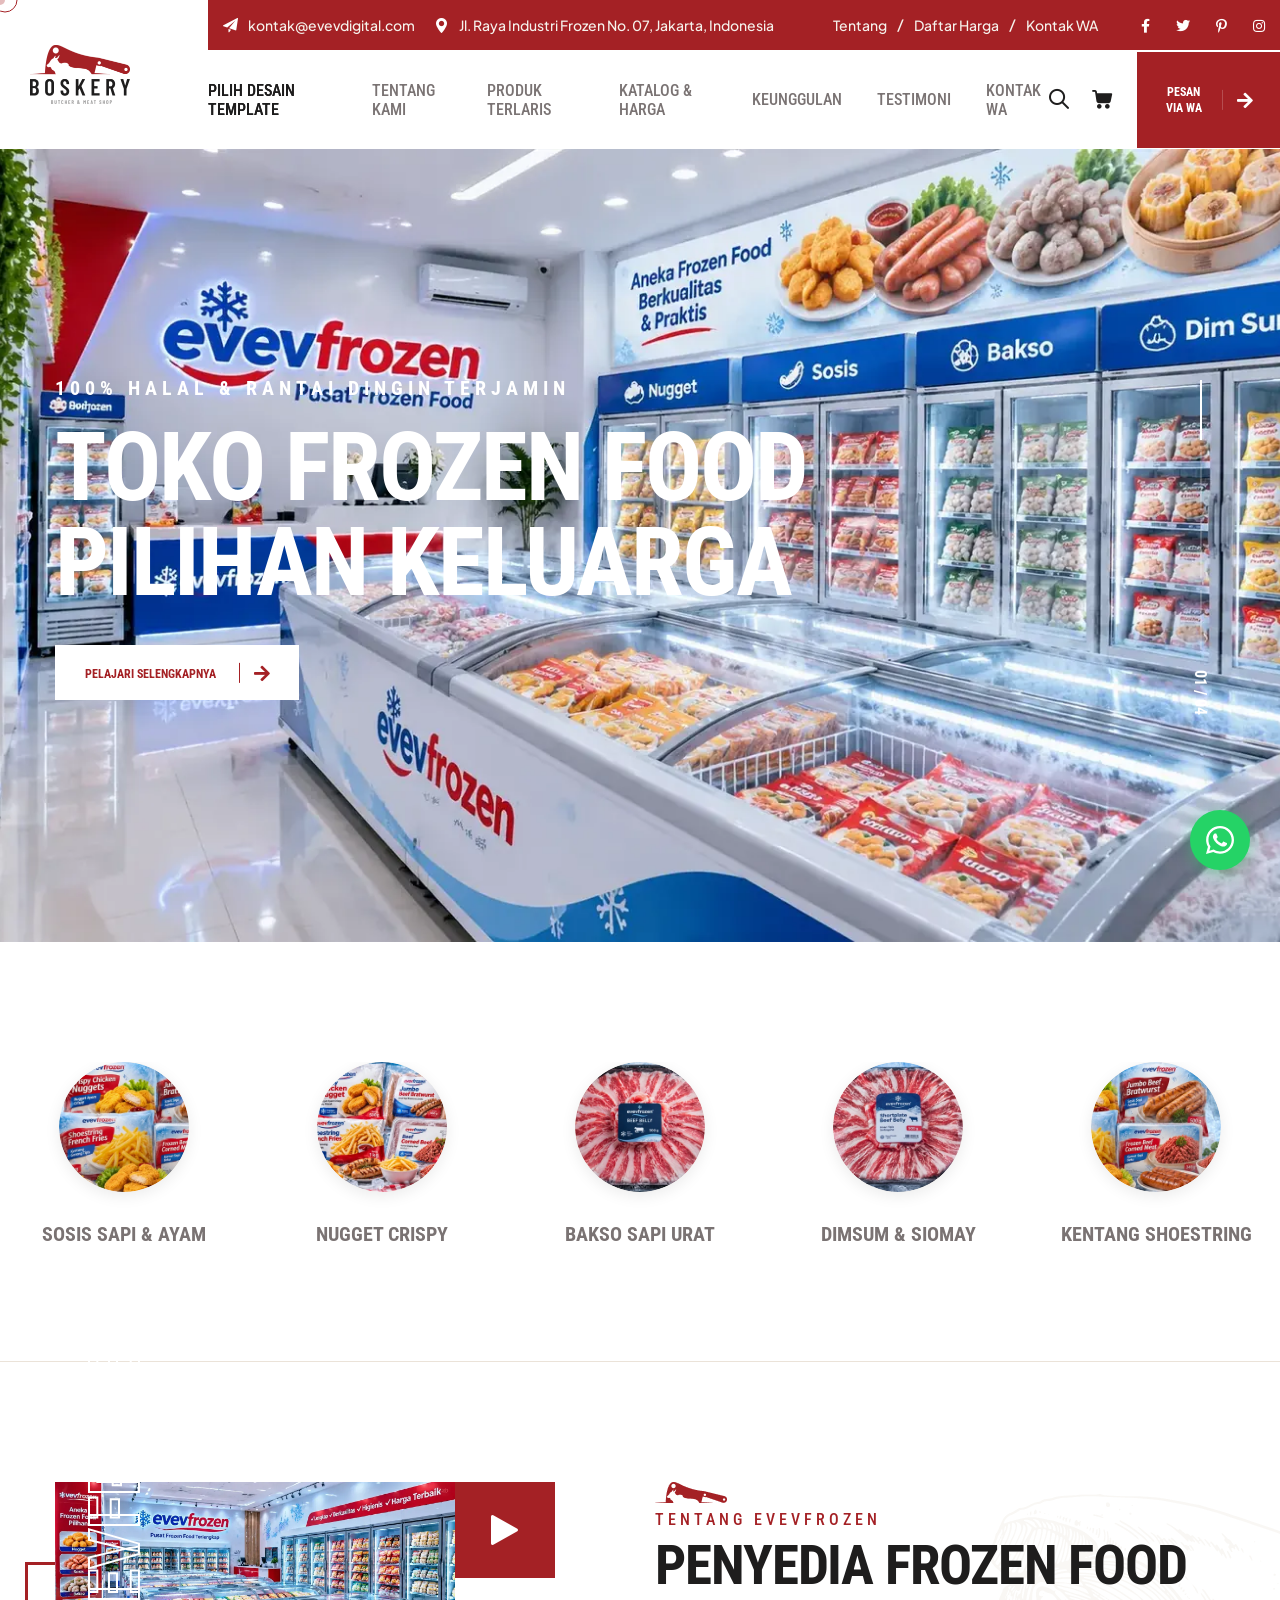
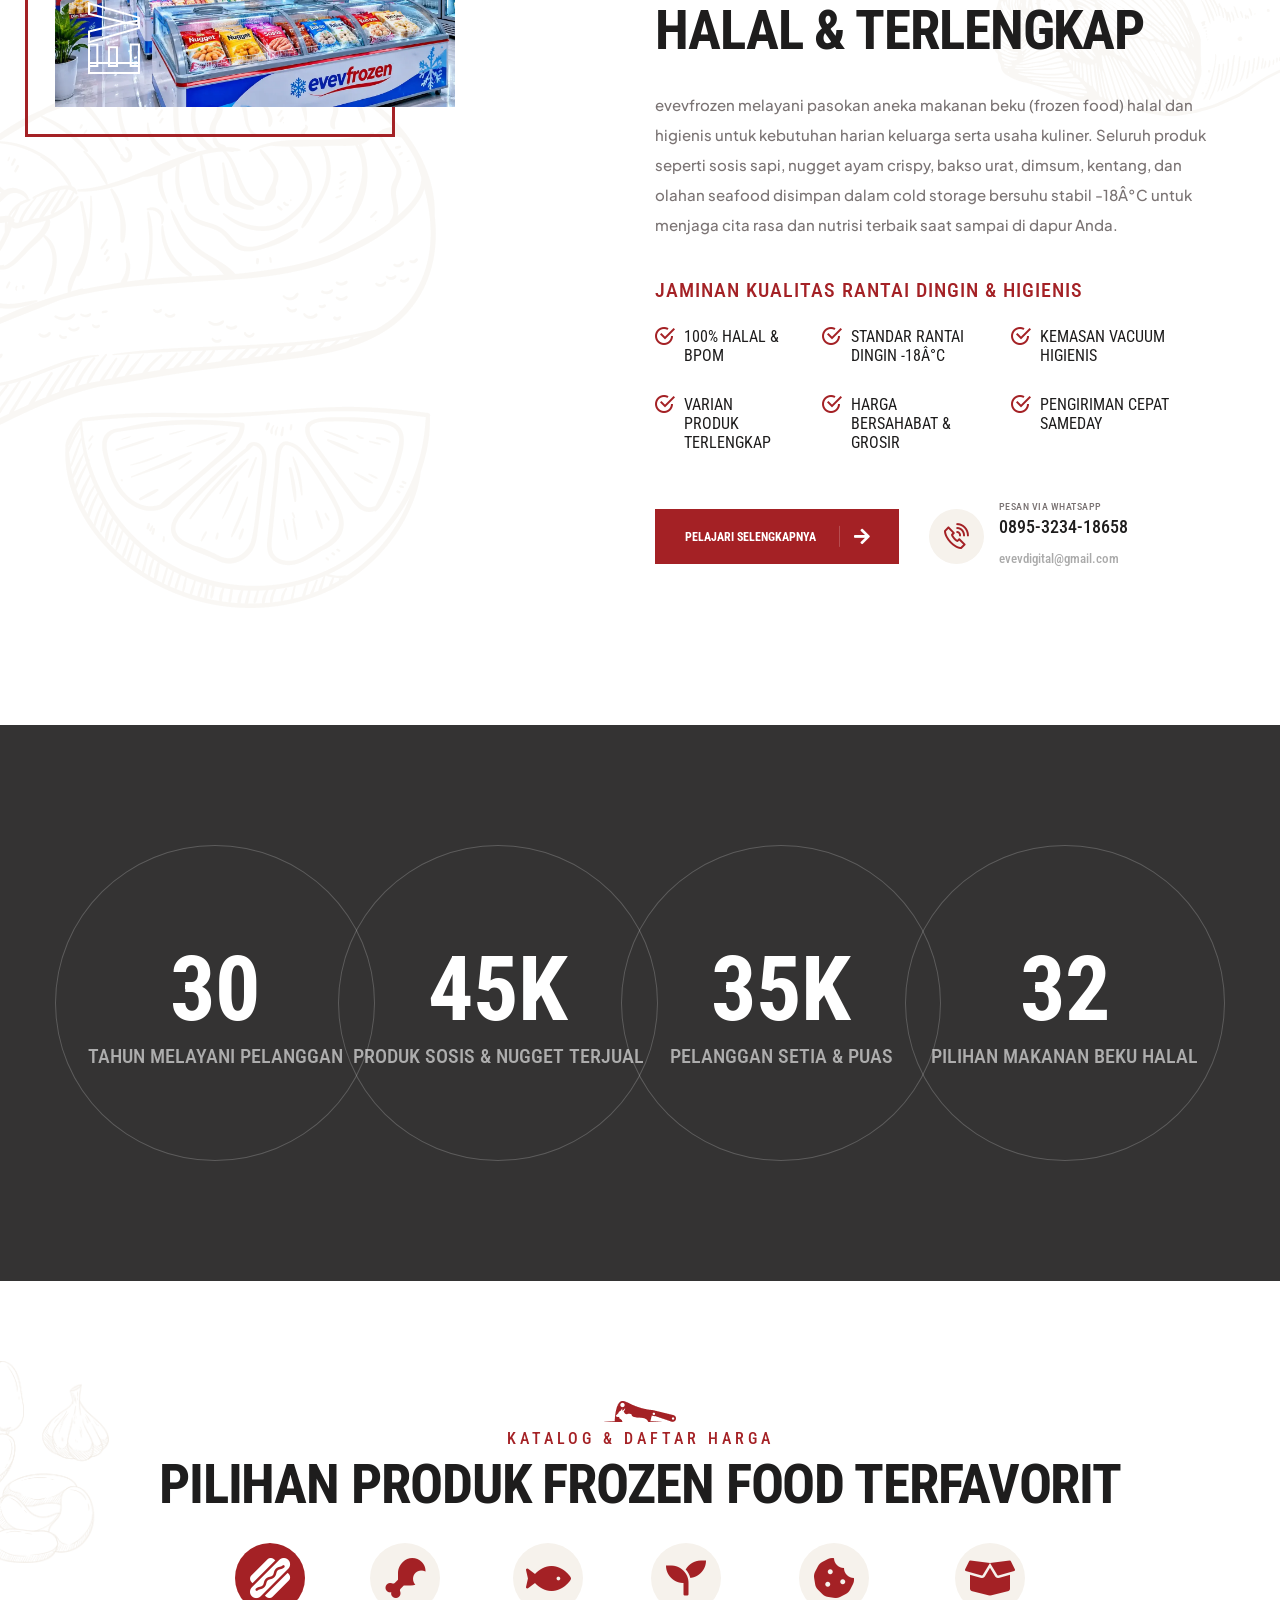
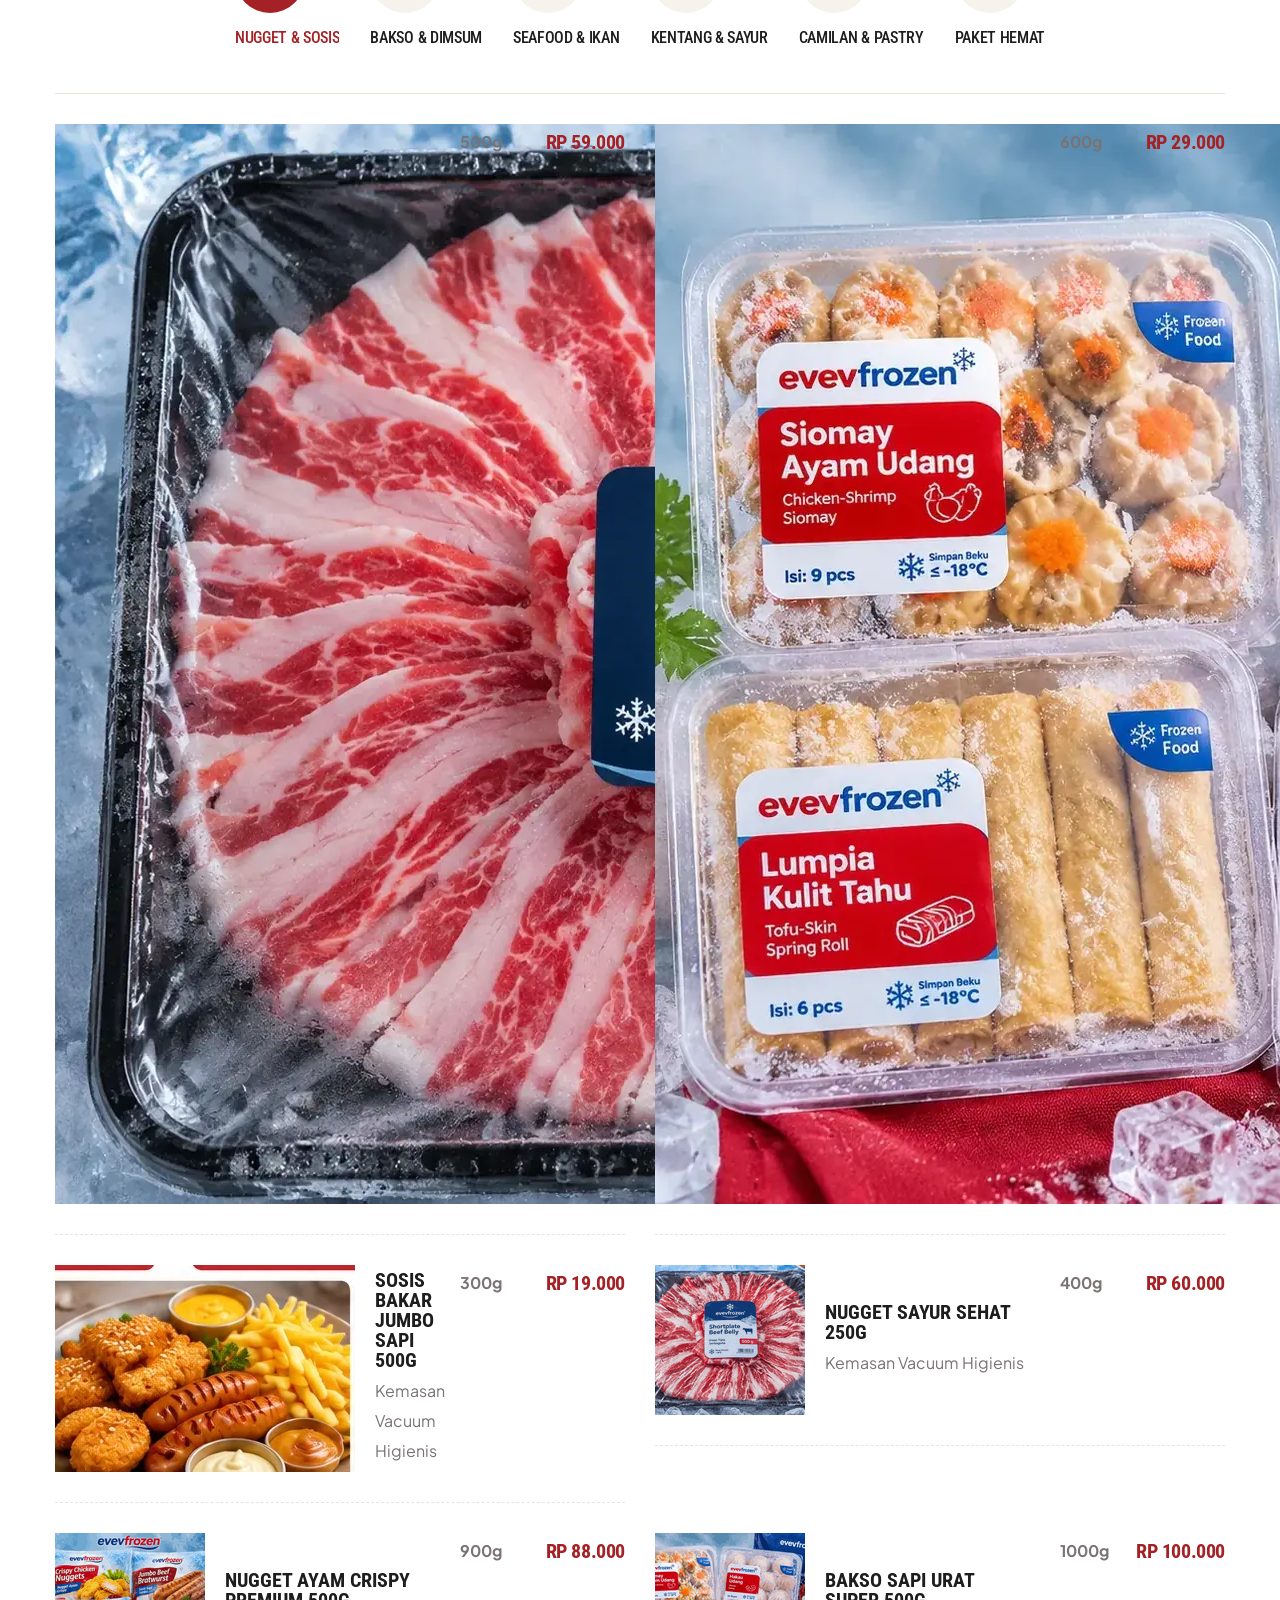
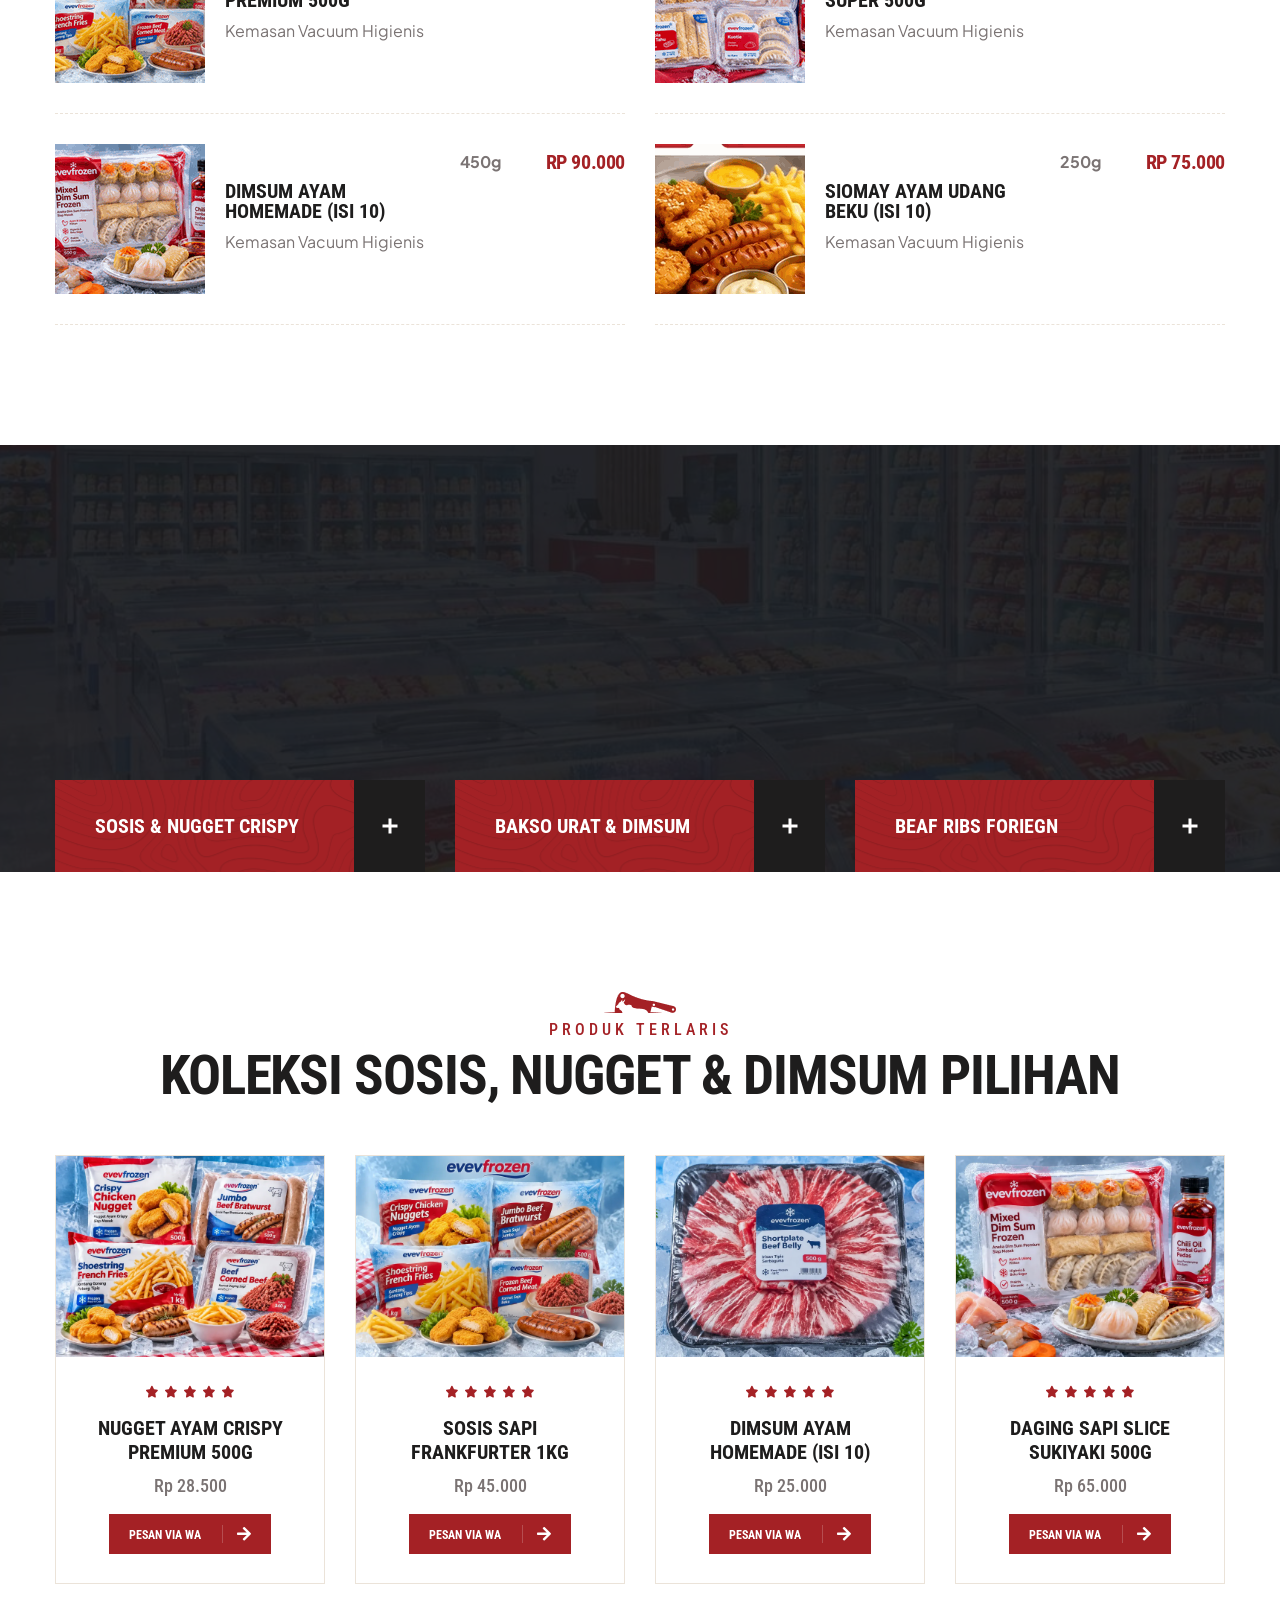
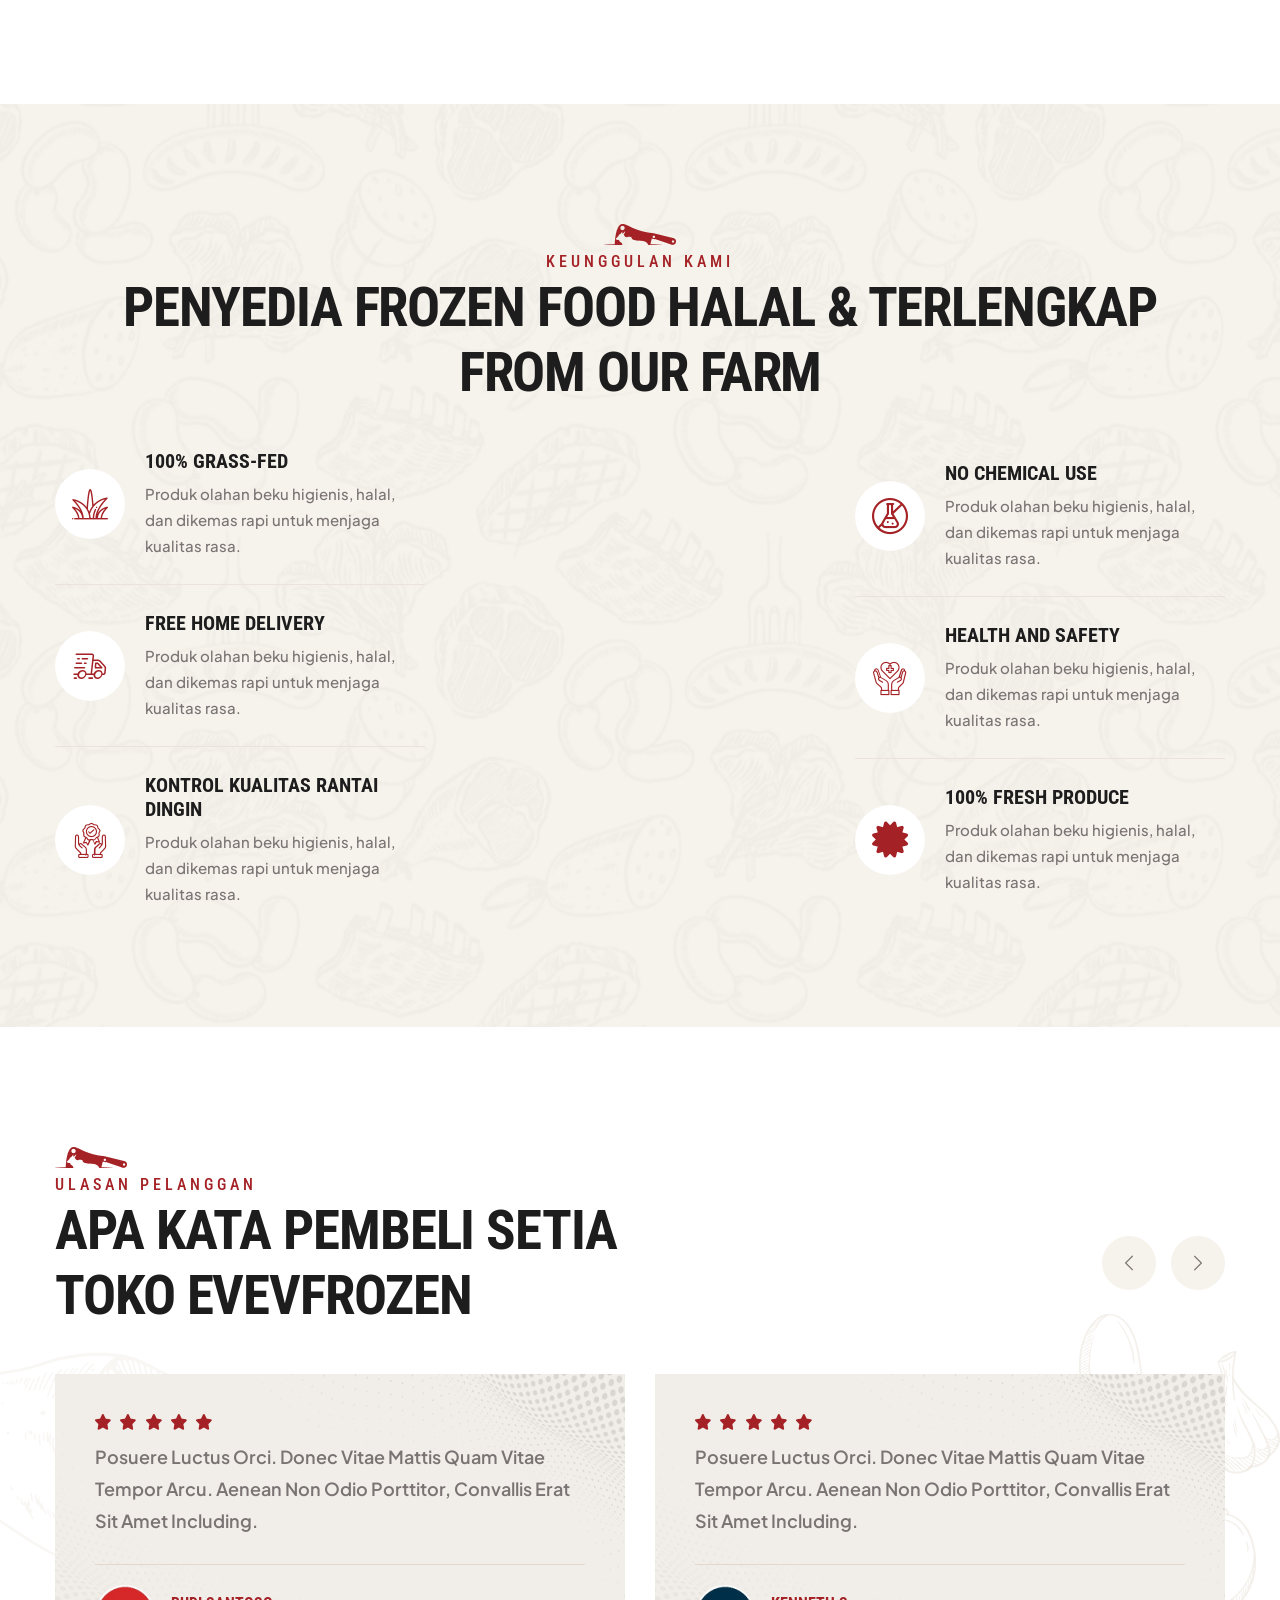
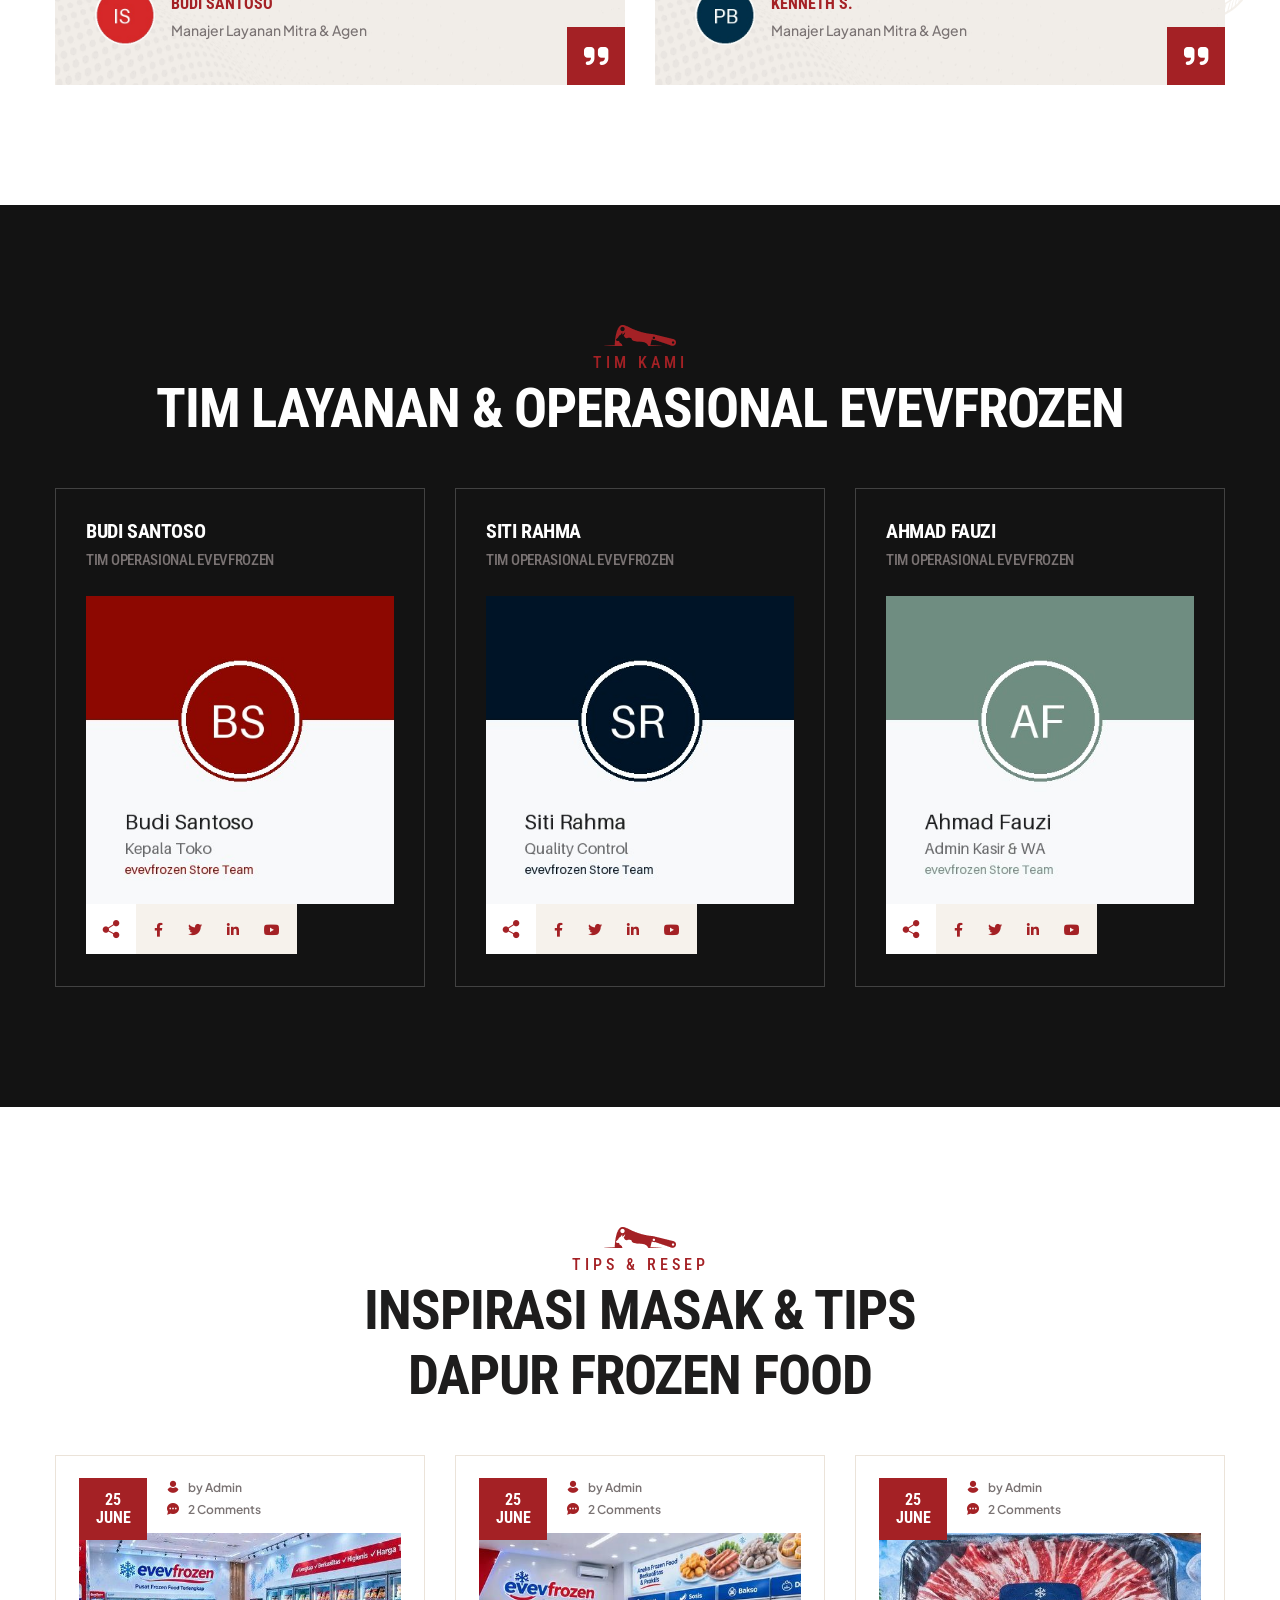
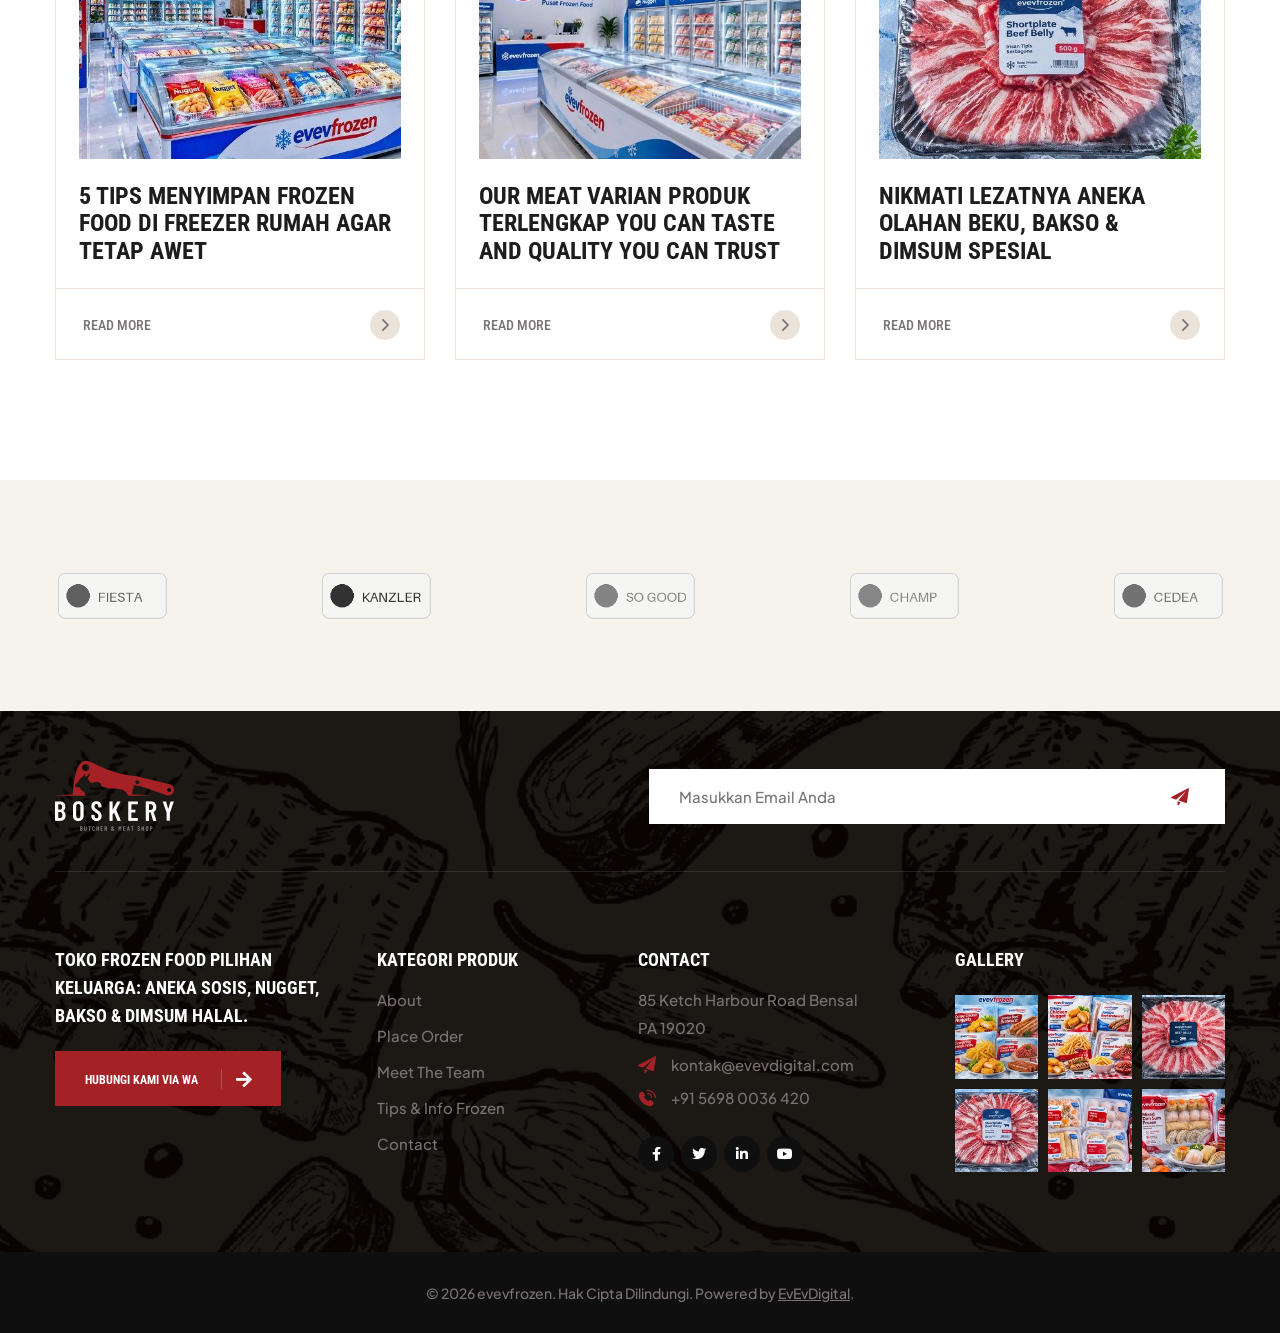
==== commit 7a0d3332: "feat(responsive): add standard responsive.css and link in templates" ====
--- a/index.html
+++ b/index.html
@@ -781,7 +781,7 @@
 
                             </div><!-- /.sec-title -->
 
-                            <p class="about-one__text">evevfrozen melayani pasokan aneka makanan beku (frozen food) halal dan higienis untuk kebutuhan harian keluarga serta usaha kuliner. Seluruh produk seperti sosis sapi, nugget ayam crispy, bakso urat, dimsum, kentang, dan olahan seafood disimpan dalam cold storage bersuhu stabil -18°C untuk menjaga cita rasa dan nutrisi terbaik saat sampai di dapur Anda.</p><!-- /.about-one__text -->
+                            <p class="about-one__text">evevfrozen melayani pasokan aneka makanan beku (frozen food) halal dan higienis untuk kebutuhan harian keluarga serta usaha kuliner. Seluruh produk seperti sosis sapi, nugget ayam crispy, bakso urat, dimsum, kentang, dan olahan seafood disimpan dalam cold storage bersuhu stabil -18Â°C untuk menjaga cita rasa dan nutrisi terbaik saat sampai di dapur Anda.</p><!-- /.about-one__text -->
 
                             <div class="about-one__inner">
 
@@ -801,7 +801,7 @@
 
                                         <span class="icon-check-mark"></span>
 
-                                        Standar Rantai Dingin -18°C
+                                        Standar Rantai Dingin -18Â°C
 
                                     </li>
 
@@ -2813,7 +2813,7 @@
 
                                     <h4 class="faq-one__hover__title faq-one__title">Sosis & Nugget Crispy</h4><!-- /.faq-one__hover__title -->
 
-                                    <p class="faq-one__hover__text">evevfrozen menyediakan aneka sosis, nugget ayam crispy, bakso sapi urat, dimsum, kentang dan makanan beku halal dengan standar penyimpanan cold chain -18°C.</p><!-- /.faq-one__hover__text -->
+                                    <p class="faq-one__hover__text">evevfrozen menyediakan aneka sosis, nugget ayam crispy, bakso sapi urat, dimsum, kentang dan makanan beku halal dengan standar penyimpanan cold chain -18Â°C.</p><!-- /.faq-one__hover__text -->
 
                                 </div><!-- /.faq-one__hover__inner -->
 
@@ -2857,7 +2857,7 @@
 
                                     <h4 class="faq-one__hover__title faq-one__title">Bakso Urat & Dimsum</h4><!-- /.faq-one__hover__title -->
 
-                                    <p class="faq-one__hover__text">evevfrozen menyediakan aneka sosis, nugget ayam crispy, bakso sapi urat, dimsum, kentang dan makanan beku halal dengan standar penyimpanan cold chain -18°C.</p><!-- /.faq-one__hover__text -->
+                                    <p class="faq-one__hover__text">evevfrozen menyediakan aneka sosis, nugget ayam crispy, bakso sapi urat, dimsum, kentang dan makanan beku halal dengan standar penyimpanan cold chain -18Â°C.</p><!-- /.faq-one__hover__text -->
 
                                 </div><!-- /.faq-one__hover__inner -->
 
@@ -2901,7 +2901,7 @@
 
                                     <h4 class="faq-one__hover__title faq-one__title">Beaf Ribs foriegn</h4><!-- /.faq-one__hover__title -->
 
-                                    <p class="faq-one__hover__text">evevfrozen menyediakan aneka sosis, nugget ayam crispy, bakso sapi urat, dimsum, kentang dan makanan beku halal dengan standar penyimpanan cold chain -18°C.</p><!-- /.faq-one__hover__text -->
+                                    <p class="faq-one__hover__text">evevfrozen menyediakan aneka sosis, nugget ayam crispy, bakso sapi urat, dimsum, kentang dan makanan beku halal dengan standar penyimpanan cold chain -18Â°C.</p><!-- /.faq-one__hover__text -->
 
                                 </div><!-- /.faq-one__hover__inner -->
 
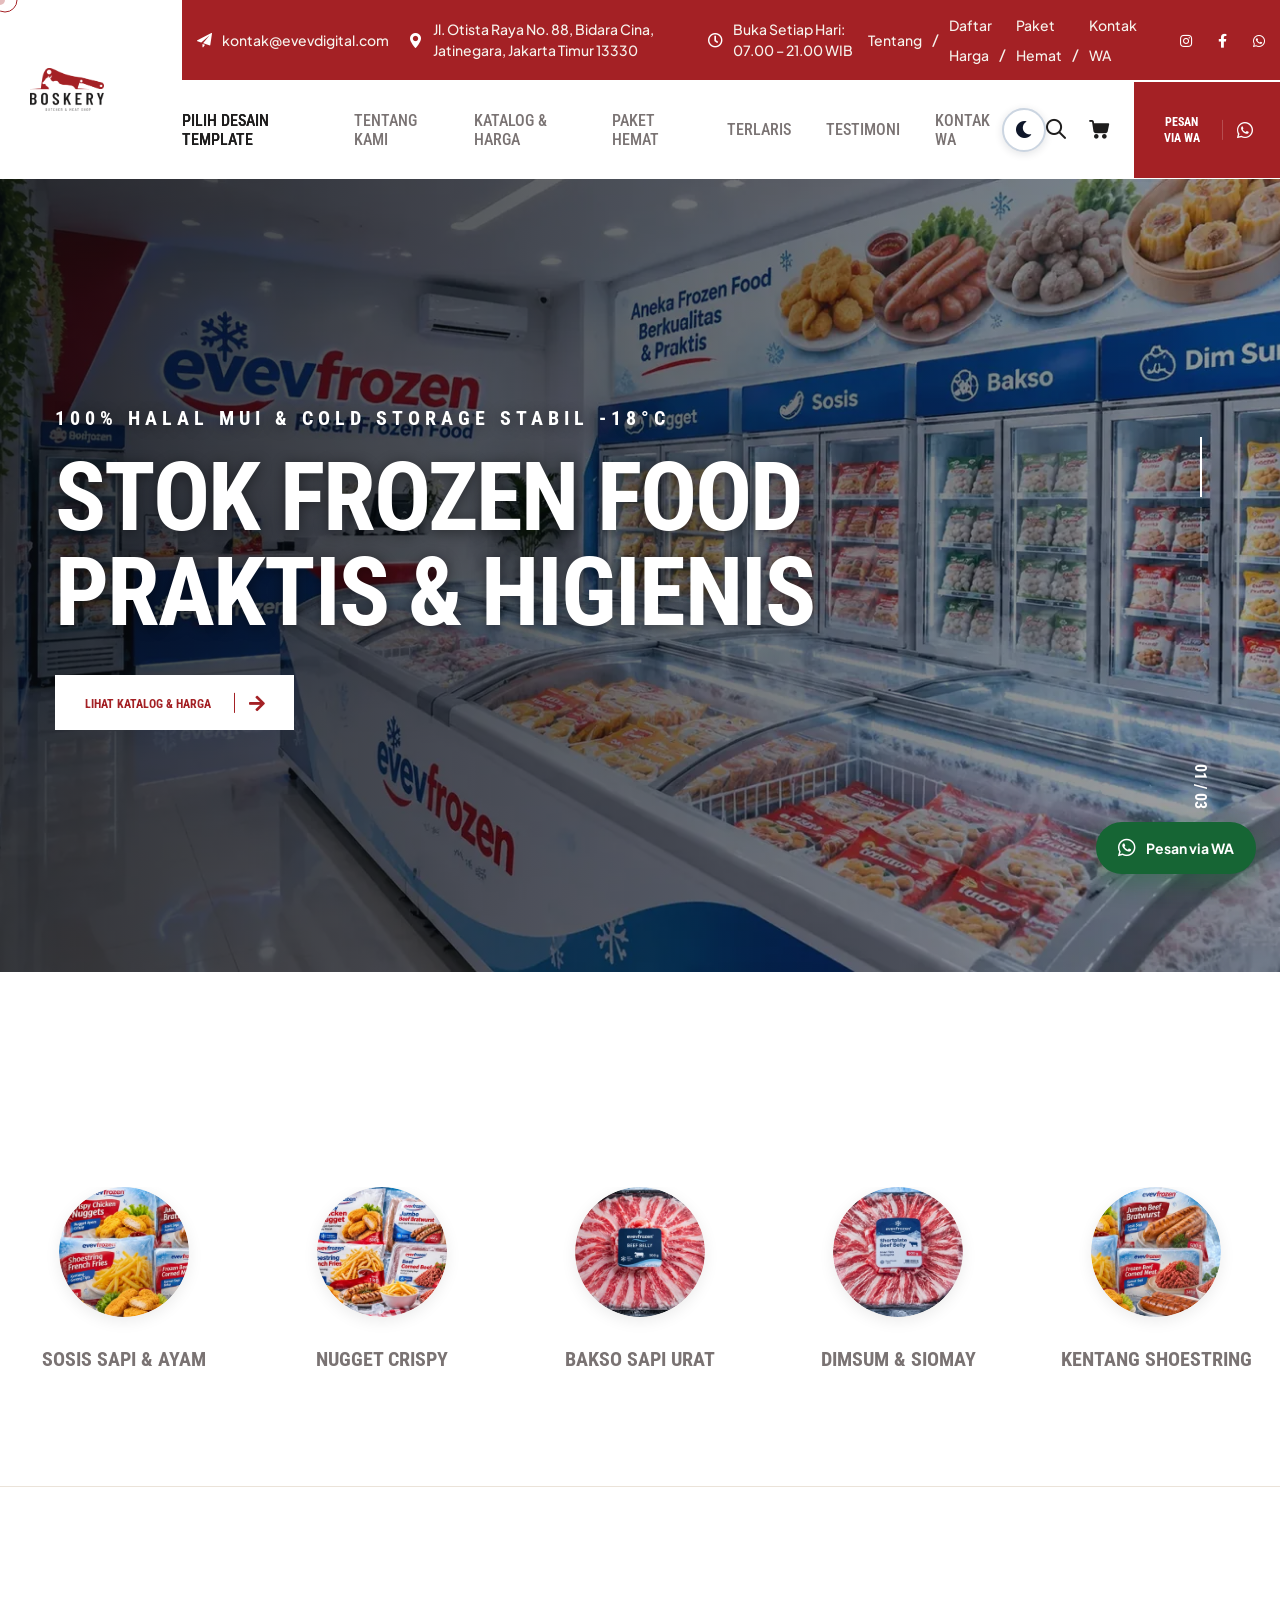
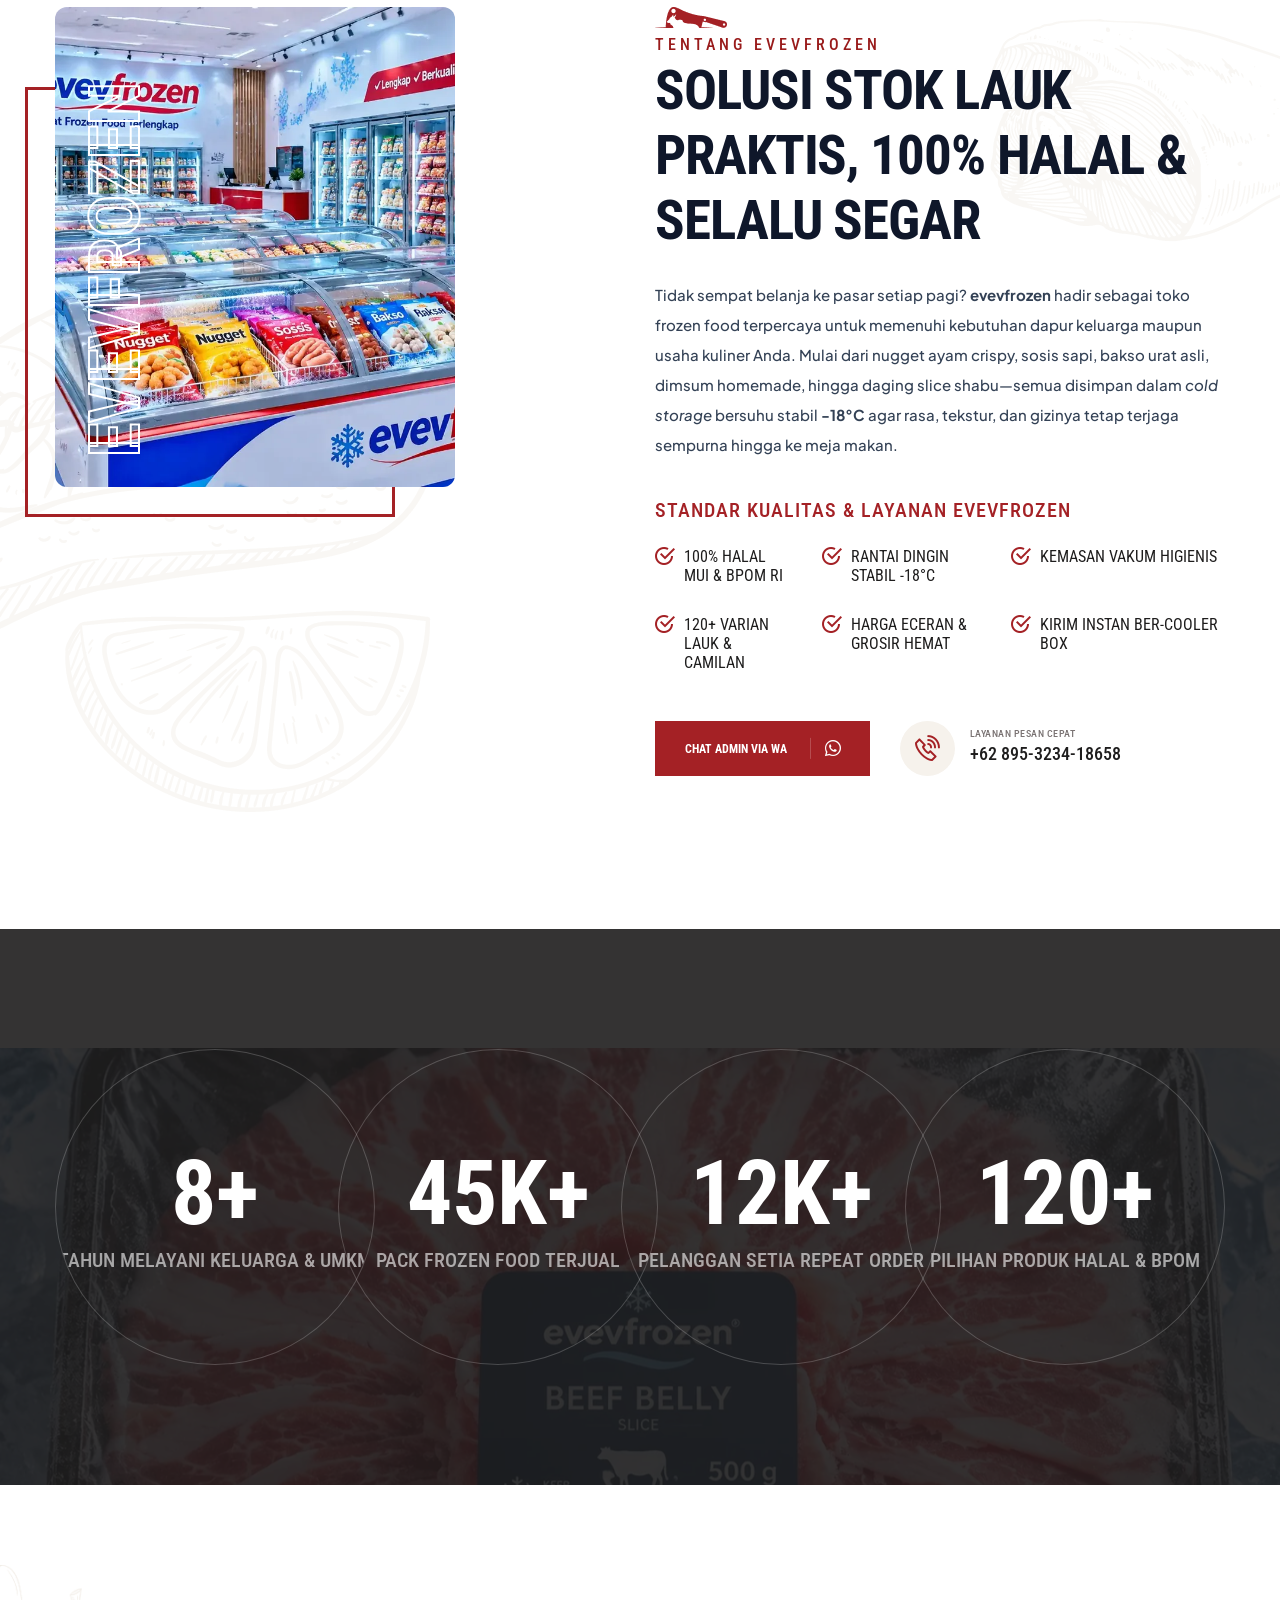
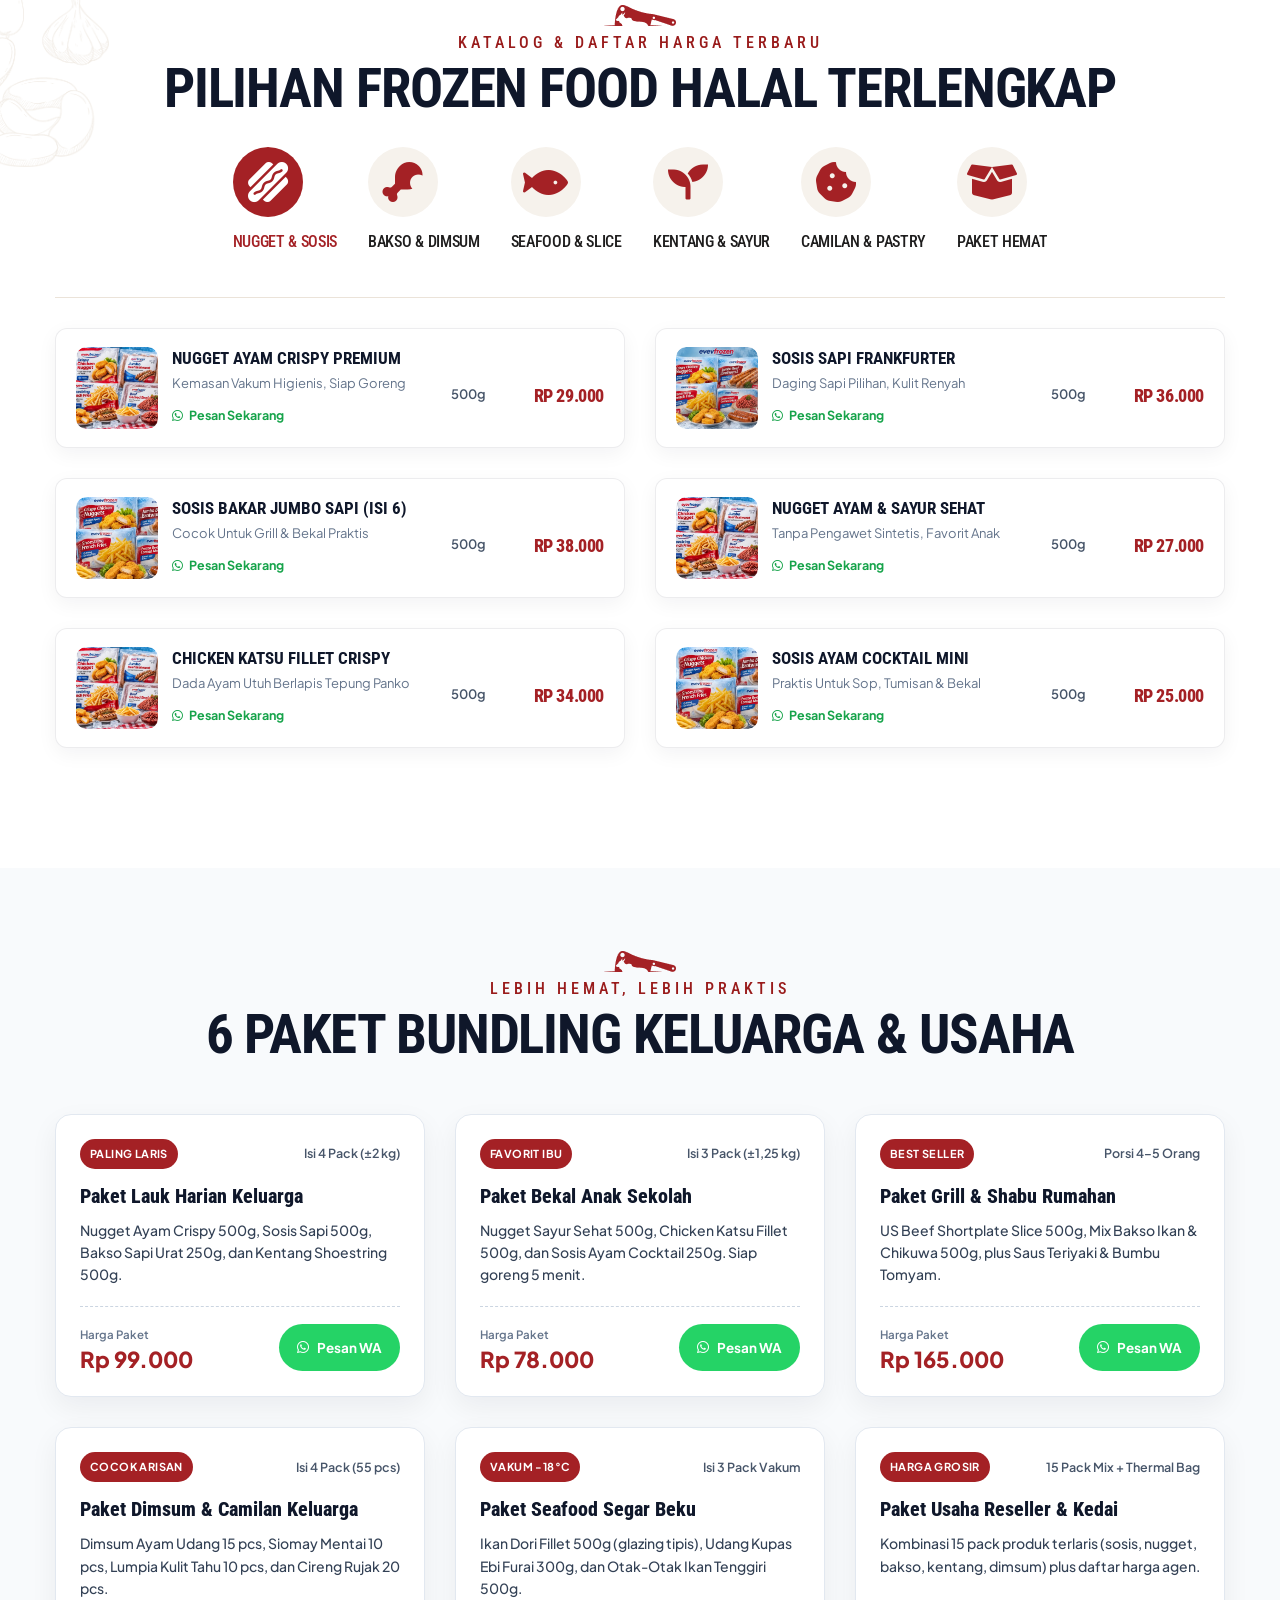
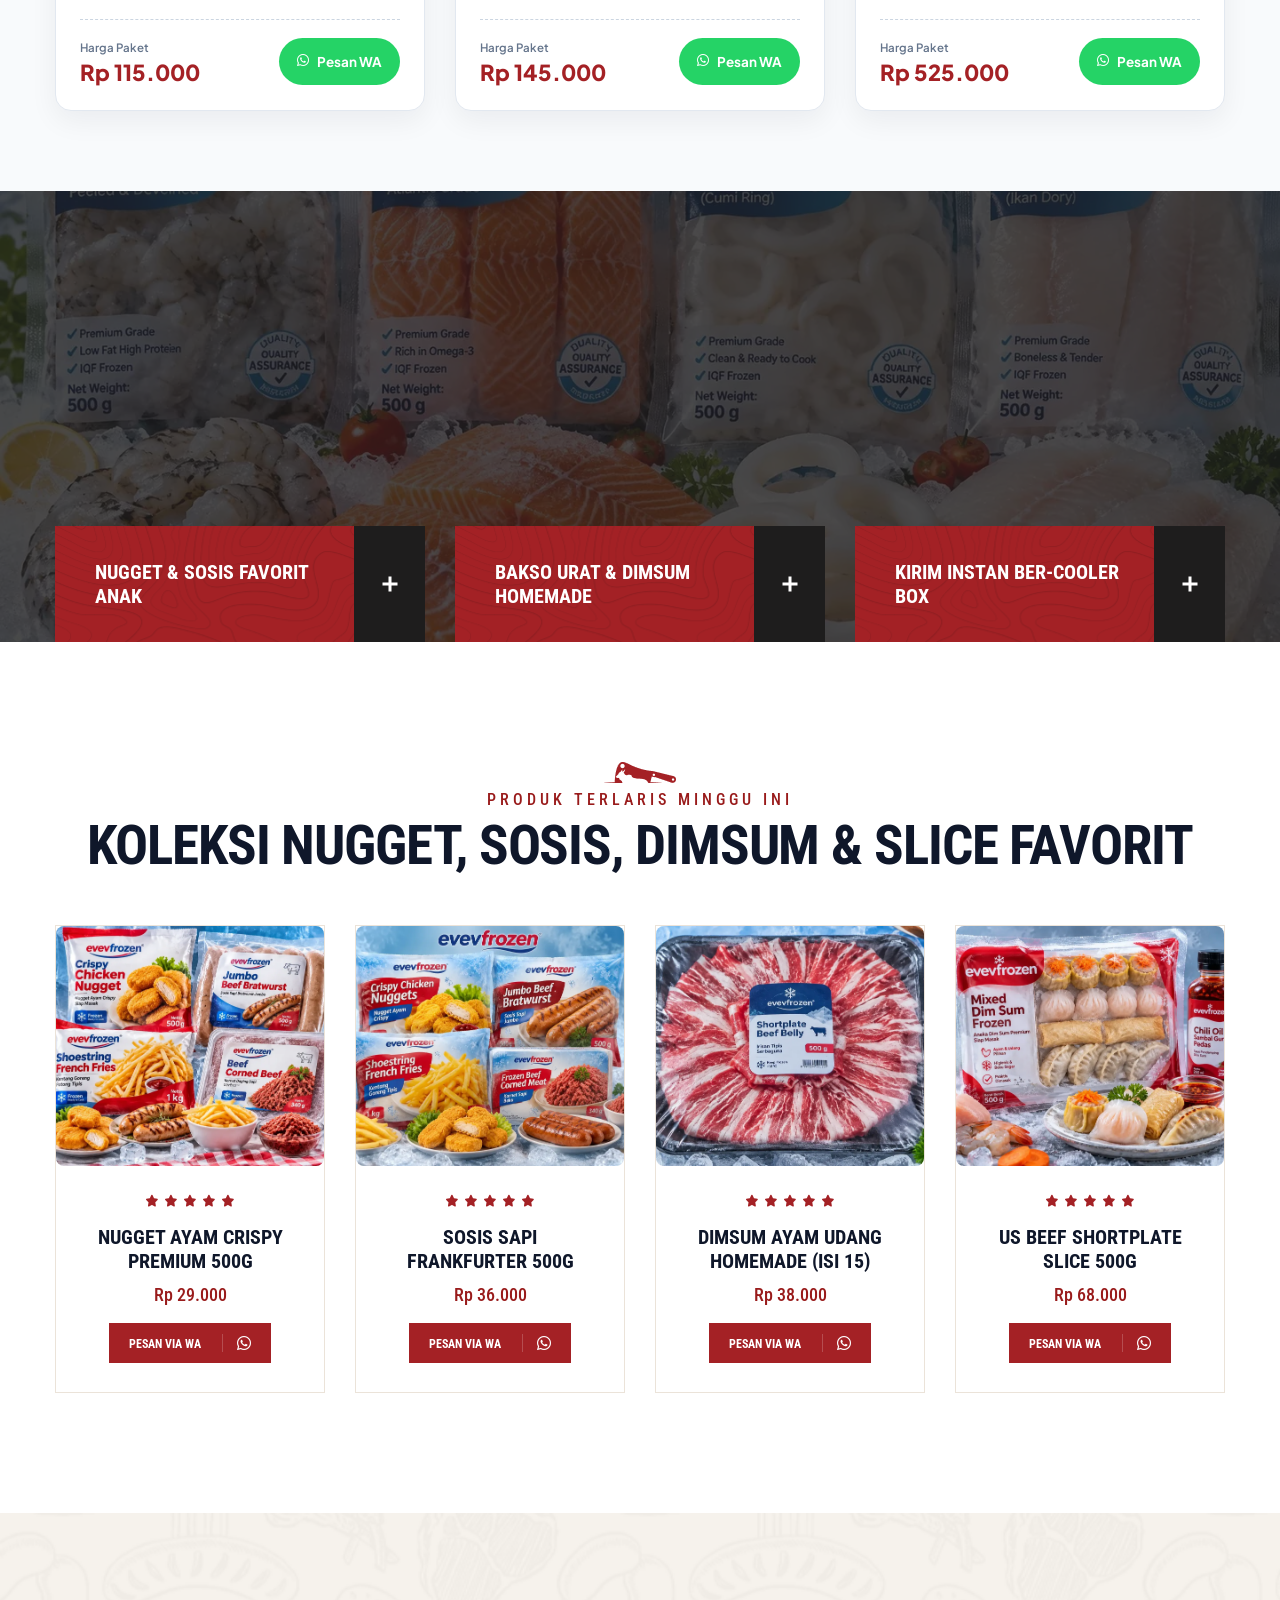
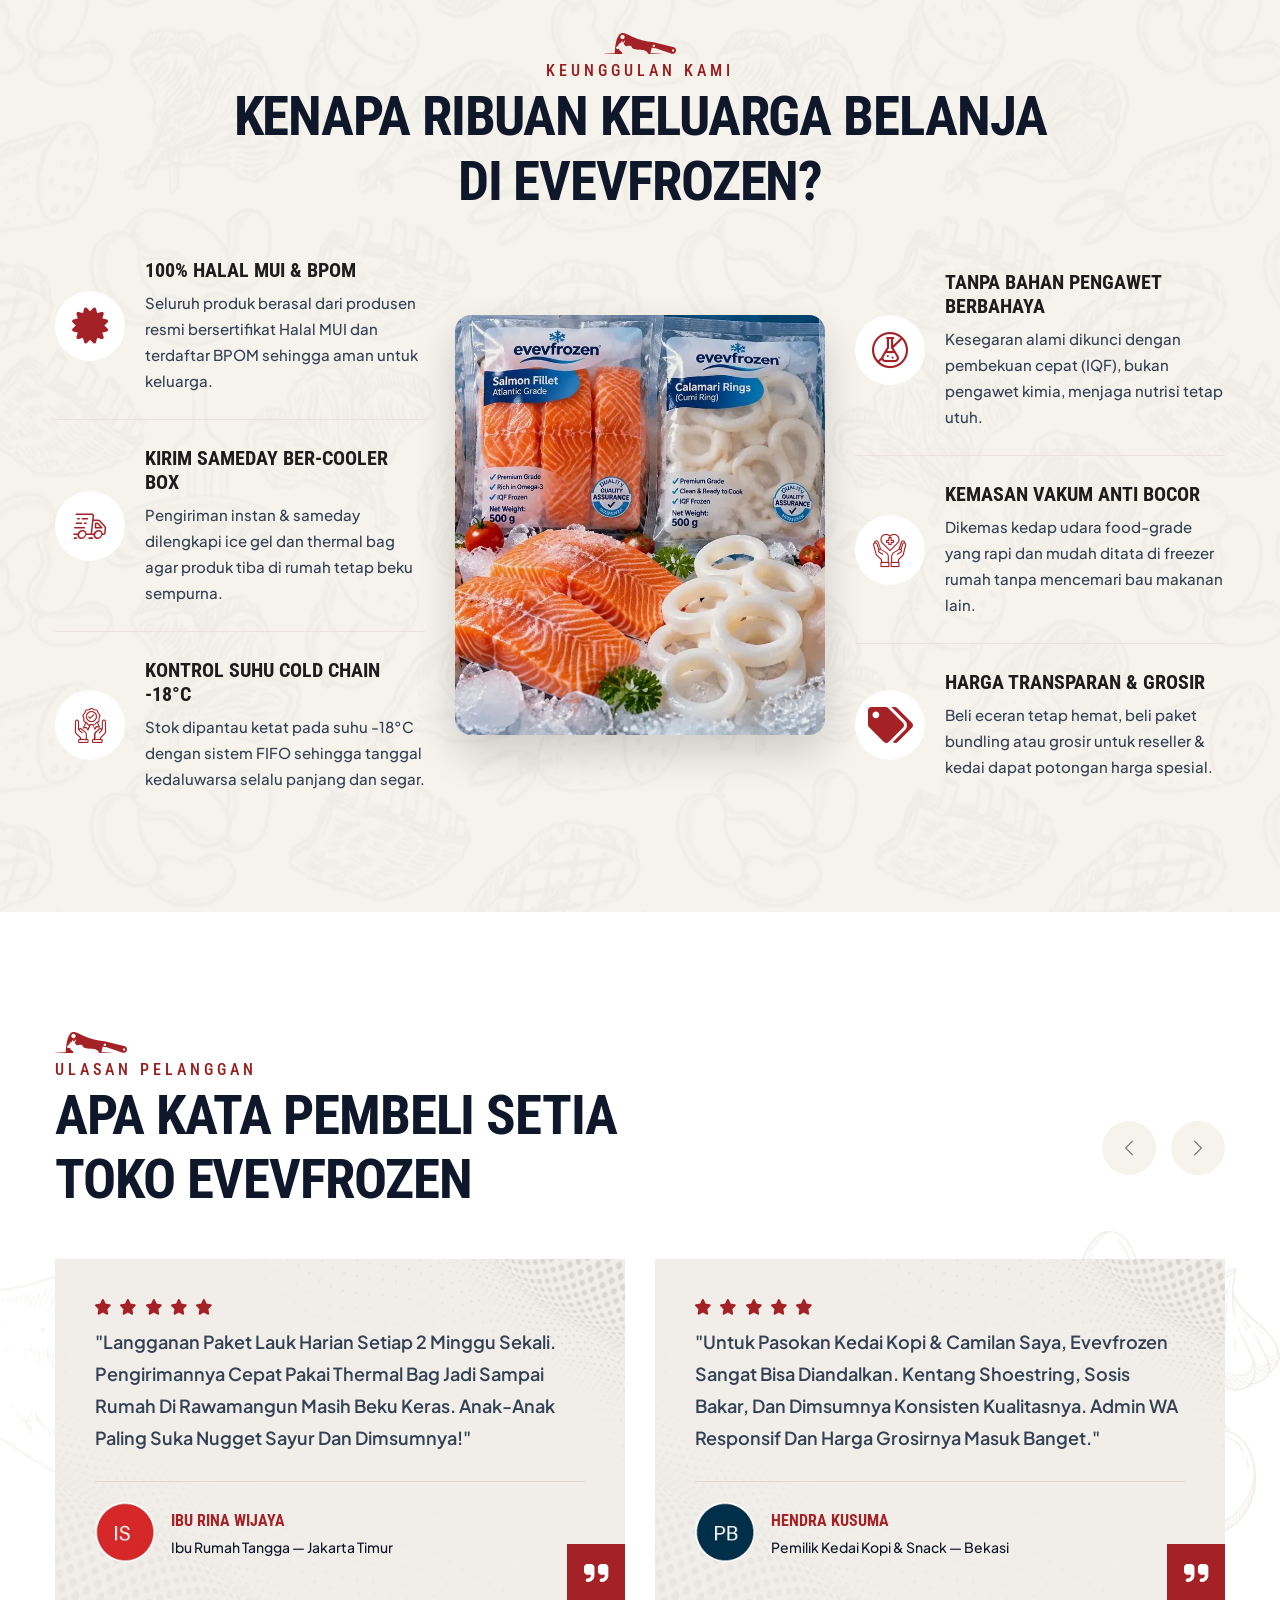
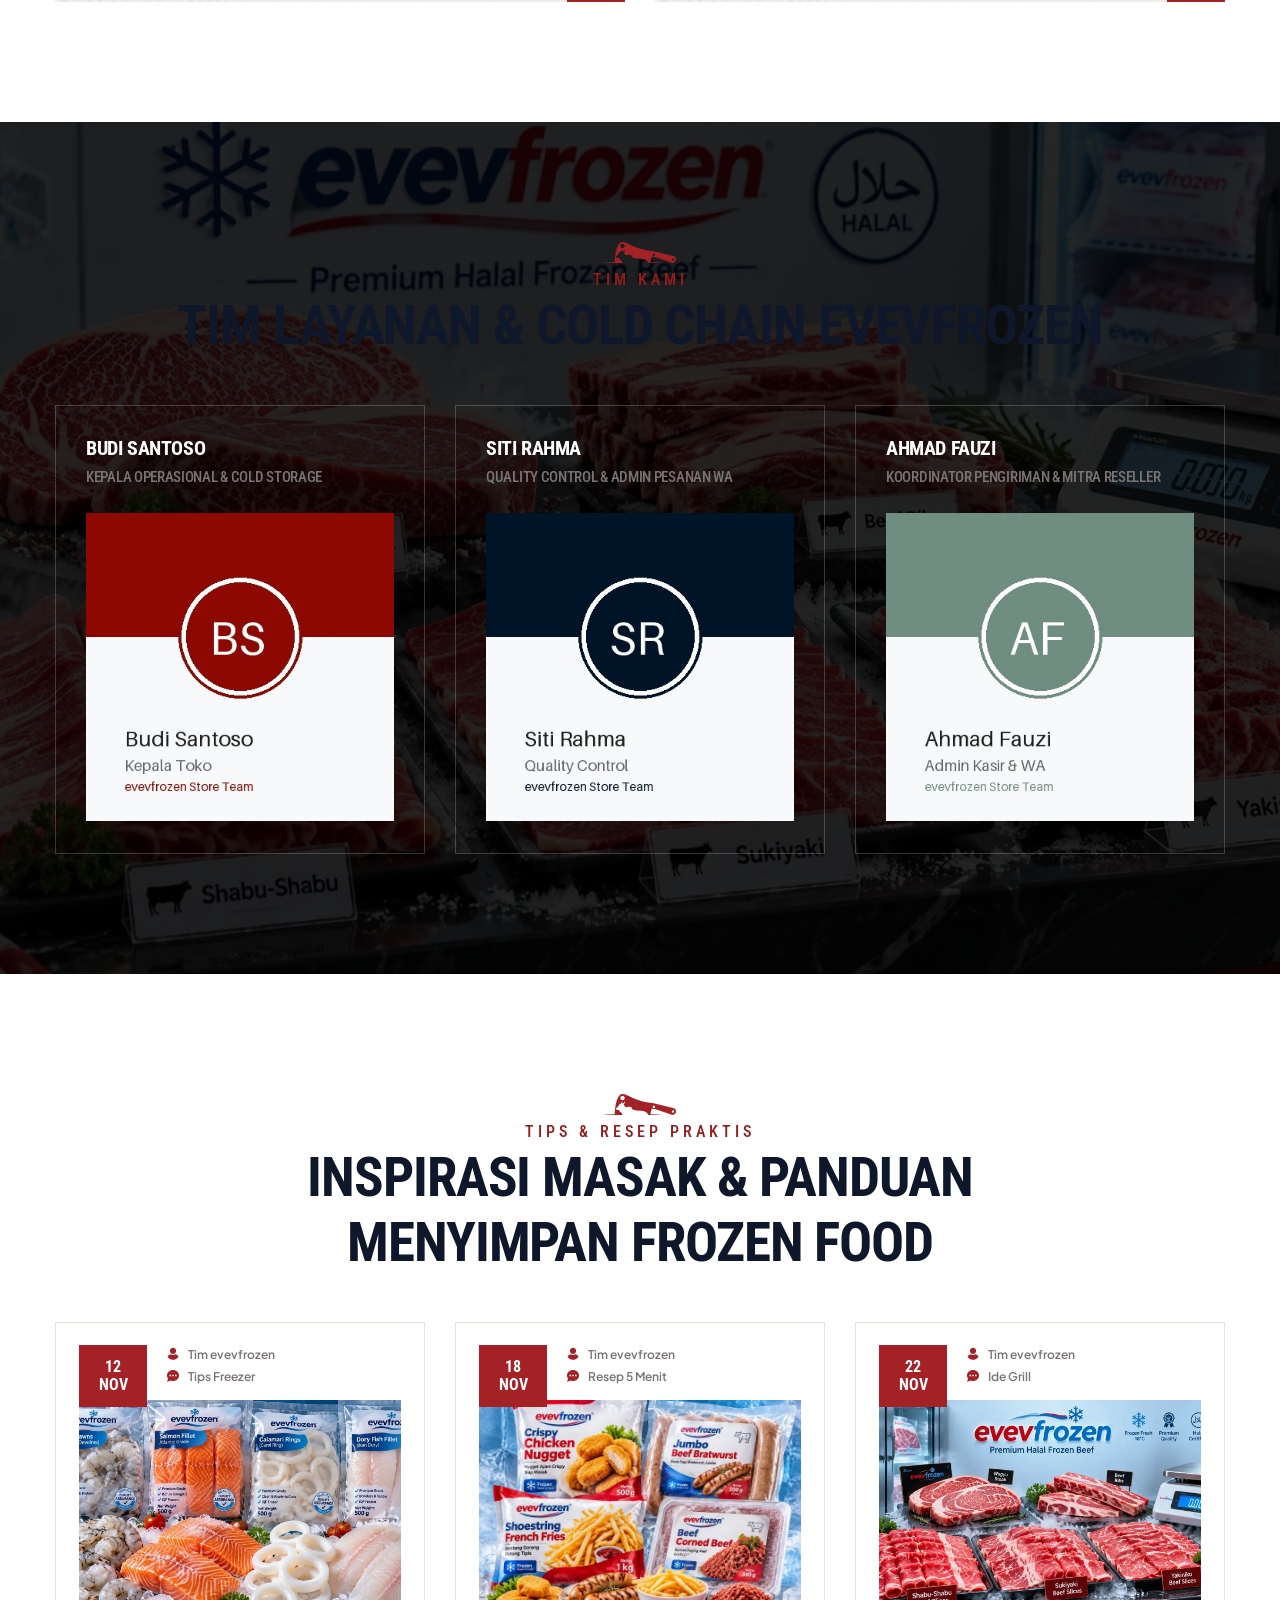
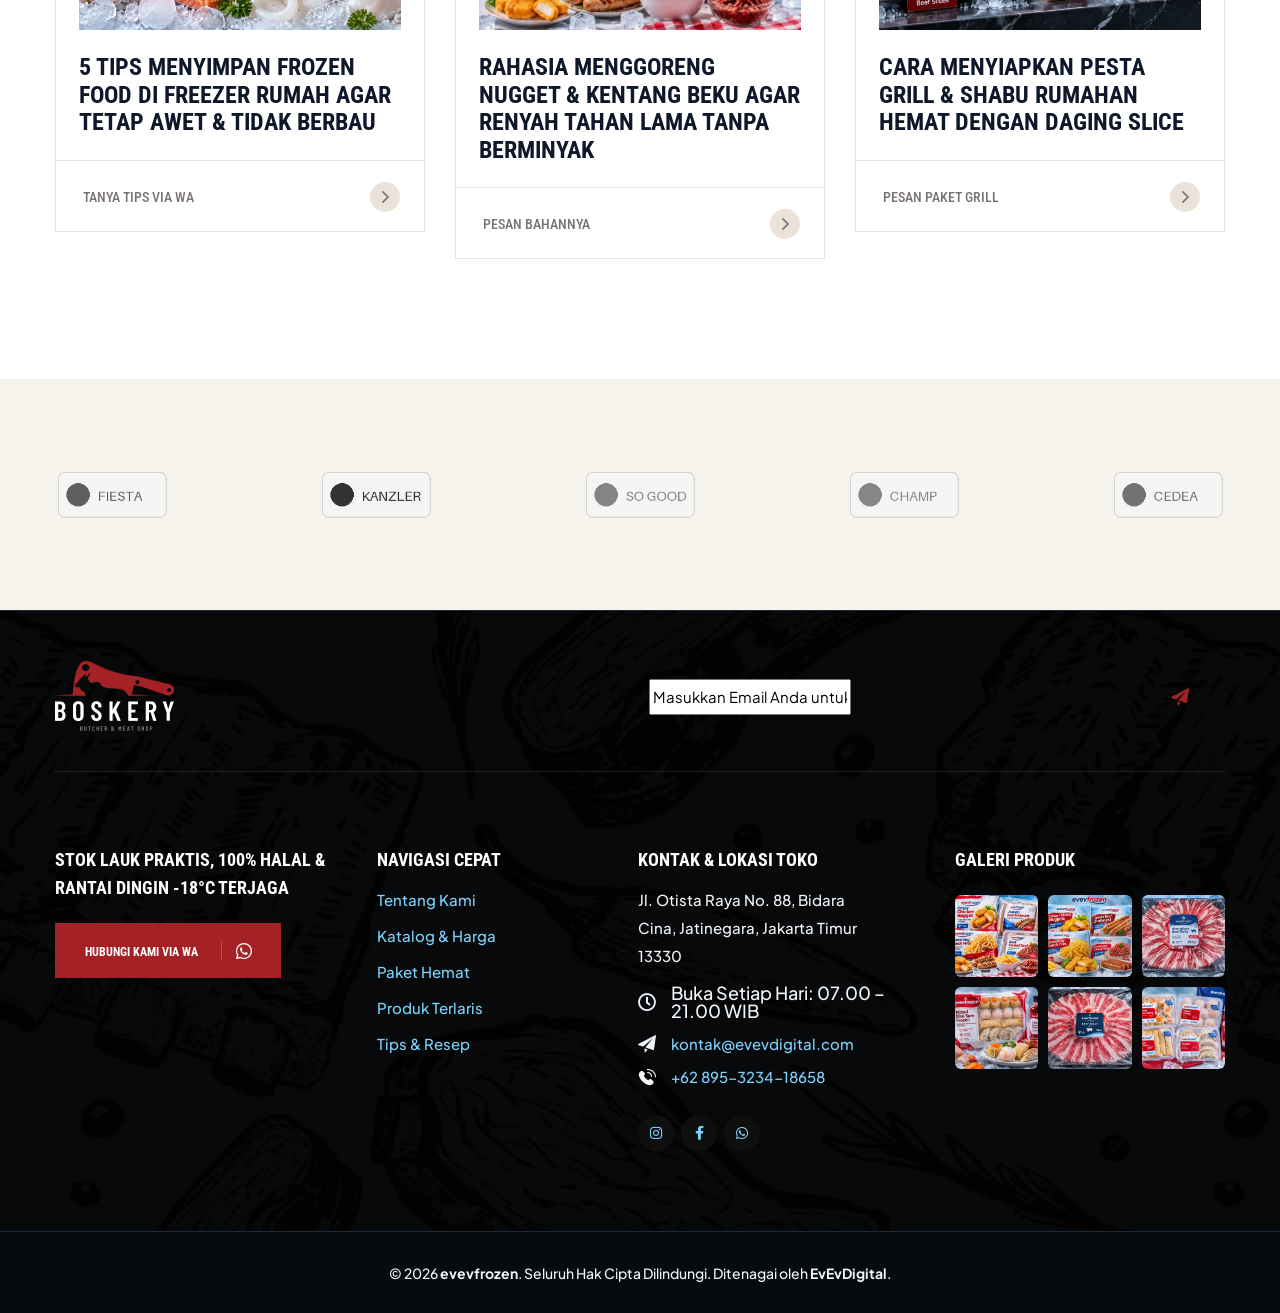
==== commit 90da931d: "feat(frozen): complete overhaul for evevfrozen with dual theme, localized pricing, base64 embedded i" ====
--- a/index.html
+++ b/index.html
@@ -1,4911 +1,2367 @@
 <!DOCTYPE html>
-
-<html lang="en">
-
-
+<html lang="id" data-theme="light">
 
 <head>
-
     <meta charset="UTF-8" />
-
     <meta name="viewport" content="width=device-width, initial-scale=1.0" />
-
-    <title>evevfrozen | Toko Frozen Food Terlengkap - Aneka Sosis, Nugget, Bakso & Dimsum Halal</title>
+    <title>evevfrozen | Toko Frozen Food Halal Terlengkap — Nugget, Sosis, Bakso, Dimsum &amp; Daging Slice</title>
+    <!-- Anti-FOUC Theme Initializer (Berjalan sebelum CSS dirender) -->
+    <script>
+        (function () {
+            var root = document.documentElement;
+            root.classList.add("theme-preload");
+            var theme = null;
+            try { theme = localStorage.getItem("evev_theme"); } catch (e) {}
+            if (theme !== "dark" && theme !== "light") {
+                theme = window.matchMedia && window.matchMedia("(prefers-color-scheme: dark)").matches ? "dark" : "light";
+            }
+            root.setAttribute("data-theme", theme);
+            root.style.colorScheme = theme;
+        })();
+    </script>
 
     <!-- favicons Icons -->
-
     <link rel="apple-touch-icon" sizes="180x180" href="assets/images/favicons/apple-touch-icon.png" />
-
     <link rel="icon" type="image/png" sizes="32x32" href="assets/images/favicons/favicon-32x32.png" />
-
     <link rel="icon" type="image/png" sizes="16x16" href="assets/images/favicons/favicon-16x16.png" />
-
     <link rel="manifest" href="assets/images/favicons/site.webmanifest" />
-
-    <meta name="description" content="Boskery is a modern butcher & meat shop HTML5 Template. We specially build this template for all food and meat online store. It is also perfect for the meat shop, chicken shop, mutton shop, fish, sea food, butcher steak house, raw meat shop, vegetable shop and all other meat shops." />
-
-
+    <meta name="description" content="evevfrozen adalah toko frozen food halal dan distributor makanan beku terlengkap di Jakarta Timur. Sedia nugget ayam crispy, sosis sapi, bakso urat, dimsum homemade, daging slice shabu, dan seafood vakum dengan rantai dingin -18°C serta pesan antar cooler box." />
 
     <!-- fonts -->
-
     <link rel="preconnect" href="https://fonts.googleapis.com">
-
     <link rel="preconnect" href="https://fonts.gstatic.com" crossorigin>
-
     <link href="https://fonts.googleapis.com/css2?family=Alex+Brush&family=Cormorant:ital,wght@0,400;0,500;0,600;0,700;1,400;1,500;1,600;1,700&family=Plus+Jakarta+Sans:ital,wght@0,300;0,400;0,500;0,600;0,700;0,800;1,300;1,400;1,500;1,600;1,700;1,800&display=swap" rel="stylesheet">
-
     <link href="https://fonts.googleapis.com/css2?family=Roboto+Condensed:wght@400;500;600;700;800;900&display=swap" rel="stylesheet">
-
     <link href="https://fonts.googleapis.com/css2?family=Quicksand:wght@700&display=swap" rel="stylesheet">
 
-
-
     <link rel="stylesheet" href="assets/vendors/bootstrap/css/bootstrap.min.css" />
-
     <link rel="stylesheet" href="assets/vendors/bootstrap-select/bootstrap-select.min.css" />
-
     <link rel="stylesheet" href="assets/vendors/animate/animate.min.css" />
-
     <link rel="stylesheet" href="assets/vendors/fontawesome/css/all.min.css" />
-
     <link rel="stylesheet" href="assets/vendors/jquery-ui/jquery-ui.css" />
-
     <link rel="stylesheet" href="assets/vendors/jarallax/jarallax.css" />
-
-    <link rel="stylesheet" href="assets/vendors/jquery-magnific-popup/jquery.magnific-popup.css" />
-
+    <link rel="stylesheet" href="assets/vendors/jquery-magnific-popup/jquery-magnific-popup.css" />
     <link rel="stylesheet" href="assets/vendors/nouislider/nouislider.min.css" />
-
     <link rel="stylesheet" href="assets/vendors/nouislider/nouislider.pips.css" />
-
     <link rel="stylesheet" href="assets/vendors/tiny-slider/tiny-slider.css" />
-
     <link rel="stylesheet" href="assets/vendors/boskery-icons/style.css" />
-
     <link rel="stylesheet" href="assets/vendors/owl-carousel/css/owl.carousel.min.css" />
-
     <link rel="stylesheet" href="assets/vendors/owl-carousel/css/owl.theme.default.min.css" />
-
     <link rel="stylesheet" href="assets/vendors/swiper/css/swiper-bundle.min.css" />
 
-
-
     <!-- template styles -->
-
     <link rel="stylesheet" href="assets/css/boskery.css" />
-
+    <link rel="stylesheet" href="theme-toggle.css" />
+    <link rel="stylesheet" href="responsive.css" />
+
+    <!-- EvEvDigital Custom Enhancements: Readability, Object-Fit, Paket Grid & Floating WA -->
+    <style>
+        /* Konsistensi object-fit: cover pada seluruh gambar konten */
+        .meat-list__icon img,
+        .about-one__image__inner img,
+        .product__item__image img,
+        .blog-card__image img,
+        .team-card__image img,
+        .testimonial-card__image,
+        .footer-widget__gallery__link img {
+            object-fit: cover;
+        }
+        .product__item__image img {
+            width: 100%;
+            height: 240px;
+            border-radius: 8px;
+        }
+        .blog-card__image img {
+            width: 100%;
+            height: 230px;
+        }
+        .footer-widget__gallery__link img {
+            width: 100%;
+            height: 82px;
+            border-radius: 6px;
+        }
+
+        /* Daftar Harga 100% Terbaca Jelas Tanpa Terpotong (Desktop & Mobile 360px-414px) */
+        .evev-price-card {
+            display: flex !important;
+            flex-wrap: wrap;
+            align-items: center;
+            justify-content: space-between;
+            gap: 14px;
+            padding: 18px 20px !important;
+            height: auto !important;
+            overflow: visible !important;
+            border-radius: 12px;
+            border: 1px solid rgba(15, 23, 42, 0.08);
+            background-color: #ffffff;
+            box-shadow: 0 6px 20px rgba(15, 23, 42, 0.05);
+        }
+        .evev-price-card .pricing-card__left {
+            display: flex;
+            align-items: flex-start;
+            gap: 14px;
+            flex: 1 1 230px;
+            min-width: 0;
+        }
+        .evev-price-card .pricing-card__image {
+            flex-shrink: 0;
+            width: 82px;
+            height: 82px;
+            overflow: hidden;
+            border-radius: 10px;
+        }
+        .evev-price-card .pricing-card__name {
+            flex: 1 1 auto;
+            min-width: 0;
+        }
+        .evev-price-card .pricing-card__title {
+            font-size: 17px !important;
+            line-height: 1.35 !important;
+            margin-bottom: 4px !important;
+            white-space: normal !important;
+            overflow: visible !important;
+            text-overflow: unset !important;
+            word-break: break-word;
+        }
+        .evev-price-card .pricing-card__package {
+            display: block;
+            font-size: 13px !important;
+            line-height: 1.45 !important;
+            white-space: normal !important;
+            overflow: visible !important;
+            color: #64748b;
+            margin-bottom: 6px;
+        }
+        .evev-price-card .pricing-card__right {
+            flex-shrink: 0;
+            text-align: right;
+            min-width: 112px;
+            margin-left: auto;
+        }
+        .evev-price-card .pricing-card__weight {
+            font-size: 13px;
+            font-weight: 600;
+            color: #475569;
+            margin-bottom: 4px;
+            white-space: nowrap;
+        }
+        .evev-price-card .pricing-card__price {
+            font-size: 18px !important;
+            font-weight: 800 !important;
+            color: #a42125 !important;
+            white-space: nowrap;
+            line-height: 1.2;
+        }
+        .evev-mini-wa {
+            display: inline-flex;
+            align-items: center;
+            gap: 6px;
+            font-size: 12.5px;
+            font-weight: 700;
+            color: #16a34a !important;
+            text-decoration: none;
+            transition: opacity 0.2s ease;
+        }
+        .evev-mini-wa:hover {
+            opacity: 0.8;
+            text-decoration: underline;
+        }
+
+        /* Section Paket Hemat UMKM */
+        .evev-paket-section {
+            padding: 80px 0;
+            background-color: #f8fafc;
+        }
+        .evev-paket-card {
+            background: #ffffff;
+            border: 1px solid #e2e8f0;
+            border-radius: 16px;
+            padding: 24px;
+            height: 100%;
+            display: flex;
+            flex-direction: column;
+            box-shadow: 0 10px 28px rgba(15, 23, 42, 0.06);
+            transition: transform 0.25s ease, box-shadow 0.25s ease;
+        }
+        .evev-paket-card:hover {
+            transform: translateY(-4px);
+            box-shadow: 0 16px 36px rgba(15, 23, 42, 0.1);
+        }
+        .evev-paket-card__top {
+            display: flex;
+            flex-wrap: wrap;
+            align-items: center;
+            justify-content: space-between;
+            gap: 8px;
+            margin-bottom: 14px;
+        }
+        .evev-paket-card__badge {
+            background: #a42125;
+            color: #ffffff !important;
+            font-size: 11px;
+            font-weight: 700;
+            text-transform: uppercase;
+            letter-spacing: 0.4px;
+            padding: 4px 10px;
+            border-radius: 999px;
+        }
+        .evev-paket-card__pack {
+            font-size: 12.5px;
+            font-weight: 600;
+            color: #475569;
+        }
+        .evev-paket-card__title {
+            font-size: 20px;
+            font-weight: 800;
+            line-height: 1.3;
+            color: #0f172a;
+            margin-bottom: 10px;
+        }
+        .evev-paket-card__desc {
+            font-size: 14px;
+            line-height: 1.6;
+            color: #475569;
+            margin-bottom: 20px;
+            flex-grow: 1;
+        }
+        .evev-paket-card__footer {
+            display: flex;
+            flex-wrap: wrap;
+            align-items: center;
+            justify-content: space-between;
+            gap: 12px;
+            padding-top: 16px;
+            border-top: 1px dashed #cbd5e1;
+        }
+        .evev-paket-card__price-label {
+            display: block;
+            font-size: 11.5px;
+            color: #64748b;
+            font-weight: 600;
+        }
+        .evev-paket-card__price {
+            font-size: 22px;
+            font-weight: 800;
+            color: #a42125;
+            line-height: 1.2;
+            white-space: nowrap;
+        }
+        .evev-paket-card__btn {
+            display: inline-flex;
+            align-items: center;
+            justify-content: center;
+            gap: 8px;
+            background: #25d366;
+            color: #ffffff !important;
+            font-size: 13.5px;
+            font-weight: 700;
+            padding: 10px 18px;
+            border-radius: 50px;
+            text-decoration: none;
+            white-space: nowrap;
+            min-height: 44px;
+            transition: background 0.2s ease, transform 0.2s ease;
+        }
+        .evev-paket-card__btn:hover {
+            background: #1eb857;
+            transform: translateY(-2px);
+        }
+
+        /* Dark mode compatibility untuk komponen Boskery + Paket */
+        [data-theme="dark"] .evev-paket-section,
+        [data-theme="dark"] .about-one,
+        [data-theme="dark"] .pricing-one,
+        [data-theme="dark"] .product-one,
+        [data-theme="dark"] .why-choose-one,
+        [data-theme="dark"] .testimonials-one,
+        [data-theme="dark"] .blog-one,
+        [data-theme="dark"] .meat-list,
+        [data-theme="dark"] .client-carousel {
+            background-color: #0f172a !important;
+        }
+        [data-theme="dark"] .evev-paket-card,
+        [data-theme="dark"] .evev-price-card,
+        [data-theme="dark"] .product__item,
+        [data-theme="dark"] .testimonial-card,
+        [data-theme="dark"] .blog-card {
+            background-color: #1e293b !important;
+            border-color: #334155 !important;
+        }
+        [data-theme="dark"] .evev-paket-card__title,
+        [data-theme="dark"] .evev-price-card .pricing-card__title a {
+            color: #f8fafc !important;
+        }
+        [data-theme="dark"] .evev-paket-card__price,
+        [data-theme="dark"] .evev-price-card .pricing-card__price {
+            color: #fb7185 !important;
+        }
+
+        /* Mobile Optimization 360px - 480px */
+        @media only screen and (max-width: 575px) {
+            .evev-price-card {
+                flex-direction: column;
+                align-items: stretch;
+                padding: 16px !important;
+            }
+            .evev-price-card .pricing-card__right {
+                display: flex;
+                align-items: center;
+                justify-content: space-between;
+                text-align: left;
+                width: 100%;
+                padding-top: 10px;
+                border-top: 1px dashed rgba(100, 116, 139, 0.25);
+            }
+            .pricing-one .tab-buttons {
+                display: flex;
+                flex-wrap: wrap;
+                gap: 8px;
+                justify-content: center;
+            }
+            .pricing-one .tab-buttons .tab-btn {
+                flex: 1 1 calc(50% - 8px);
+                min-width: 140px;
+                padding: 12px 10px !important;
+                font-size: 13px !important;
+            }
+            .floating-wa-btn {
+                bottom: 20px !important;
+                right: 16px !important;
+                padding: 10px 16px !important;
+                font-size: 13px !important;
+            }
+        }
+    </style>
 </head>
 
-
-
 <body class="custom-cursor">
 
-
-
     <div class="custom-cursor__cursor"></div>
-
     <div class="custom-cursor__cursor-two"></div>
 
-
-
     <div class="preloader">
-
         <div class="preloader__image" style="background-image: url(assets/images/loader.png);"></div>
-
     </div>
-
     <!-- /.preloader -->
 
     <div class="page-wrapper">
-
         <header class="main-header main-header--one sticky-header sticky-header--normal">
-
             <div class="main-header__container-fluid container-fluid">
-
                 <div class="main-header__inner">
-
                     <div class="main-header__logo">
-
                         <a href="index.html">
-
-                            <img src="assets/images/logo-dark.png" alt="evevfrozen" width="100">
-
+                            <img src="assets/images/logo-dark.png" alt="Logo evevfrozen Toko Frozen Food Halal" width="100">
                         </a>
-
                     </div><!-- /.main-header__logo -->
-
                     <div class="main-header__right">
-
                         <div class="topbar">
-
                             <div class="container-fluid">
-
                                 <div class="topbar__inner">
-
                                     <ul class="list-unstyled topbar__info">
-
                                         <li>
-
                                             <i class="icon-paper-plane"></i>
-
-                                            <a href="mailto:kontak@evevdigital.com">kontak@evevdigital.com</a>
-
+                                            <a href="mailto:kontak@evevdigital.com" data-config="email">kontak@evevdigital.com</a>
                                         </li>
-
                                         <li>
-
                                             <i class="icon-maps-and-flags"></i>
-
-                                            <a href="https://maps.app.goo.gl/RU419bHcAWhNFQqb8">Jl. Raya Industri Frozen No. 07, Jakarta, Indonesia</a>
-
+                                            <a href="https://maps.google.com/?q=Jl.+Otista+Raya+No.+88,+Jatinegara,+Jakarta+Timur" target="_blank" rel="noopener noreferrer" data-config="alamat">Jl. Otista Raya No. 88, Bidara Cina, Jatinegara, Jakarta Timur 13330</a>
                                         </li>
-
+                                        <li>
+                                            <i class="far fa-clock"></i>
+                                            <span data-config="jamOperasional">Buka Setiap Hari: 07.00 – 21.00 WIB</span>
+                                        </li>
                                     </ul><!-- /.list-unstyled topbar__info -->
-
                                     <div class="topbar__right">
-
                                         <ul class="list-unstyled topbar__pages">
-
-                                            <li><a href="#about">Tentang</a></li><li><a href="#pricing">Daftar Harga</a></li><li><a href="https://wa.me/62895323418658">Kontak WA</a></li>
-
+                                            <li><a href="#about">Tentang</a></li>
+                                            <li><a href="#pricing">Daftar Harga</a></li>
+                                            <li><a href="#paket-hemat">Paket Hemat</a></li>
+                                            <li><a href="https://wa.me/62895323418658?text=Halo%20evevfrozen%2C%20saya%20ingin%20tanya%20katalog%20%26%20stok%20produk%20frozen%20food%20hari%20ini." target="_blank" rel="noopener noreferrer" data-wa-umum="Halo evevfrozen, saya ingin tanya stok & harga frozen food hari ini.">Kontak WA</a></li>
                                         </ul><!-- /.list-unstyled topbar__pages -->
-
                                         <div class="topbar__social">
-
-                                            <a href="https://facebook.com">
-
+                                            <a href="https://instagram.com" target="_blank" rel="noopener noreferrer" aria-label="Instagram evevfrozen">
+                                                <i class="fab fa-instagram" aria-hidden="true"></i>
+                                                <span class="sr-only">Instagram</span>
+                                            </a>
+                                            <a href="https://facebook.com" target="_blank" rel="noopener noreferrer" aria-label="Facebook evevfrozen">
                                                 <i class="fab fa-facebook-f" aria-hidden="true"></i>
-
                                                 <span class="sr-only">Facebook</span>
-
                                             </a>
-
-                                            <a href="https://twitter.com">
-
-                                                <i class="fab fa-twitter" aria-hidden="true"></i>
-
-                                                <span class="sr-only">Twitter</span>
-
+                                            <a href="https://wa.me/62895323418658?text=Halo%20evevfrozen%2C%20saya%20ingin%20tanya%20katalog%20%26%20stok%20produk%20frozen%20food%20hari%20ini." target="_blank" rel="noopener noreferrer" aria-label="WhatsApp evevfrozen" data-wa-umum="">
+                                                <i class="fab fa-whatsapp" aria-hidden="true"></i>
+                                                <span class="sr-only">WhatsApp</span>
                                             </a>
-
-                                            <a href="https://pinterest.com">
-
-                                                <i class="fab fa-pinterest-p" aria-hidden="true"></i>
-
-                                                <span class="sr-only">Pinterest</span>
-
-                                            </a>
-
-                                            <a href="https://instagram.com">
-
-                                                <i class="fab fa-instagram" aria-hidden="true"></i>
-
-                                                <span class="sr-only">Instagram</span>
-
-                                            </a>
-
                                         </div><!-- /.topbar__social -->
-
                                     </div><!-- /.topbar__right -->
-
                                 </div><!-- /.topbar__inner -->
-
                             </div><!-- /.container-fluid -->
-
                         </div><!-- /.topbar -->
-
                         <div class="main-header__right__inner">
-
                             <div class="main-header__right__left">
-
                                 <nav class="main-header__nav main-menu">
                                     <ul class="main-menu__list">
                                         <li class="dropdown current">
                                             <a href="index.html">Pilih Desain Template</a>
                                             <ul>
                                                 <li class="current"><a href="template-1.html">Template 1: Toko Retail Frozen Food</a></li>
-                                                <li class=""><a href="template-2.html">Template 2: Pusat Grosir & Agen Sosis</a></li>
-                                                <li class=""><a href="template-3.html">Template 3: Supplier Horeca & Restoran</a></li>
+                                                <li><a href="template-2.html">Template 2: Pusat Grosir &amp; Agen Sosis</a></li>
+                                                <li><a href="template-3.html">Template 3: Supplier Horeca &amp; Restoran</a></li>
                                             </ul>
                                         </li>
                                         <li><a href="#about">Tentang Kami</a></li>
-                                        <li><a href="#shop">Produk Terlaris</a></li>
-                                        <li><a href="#pricing">Katalog & Harga</a></li>
-                                        <li><a href="#why-choose">Keunggulan</a></li>
+                                        <li><a href="#pricing">Katalog &amp; Harga</a></li>
+                                        <li><a href="#paket-hemat">Paket Hemat</a></li>
+                                        <li><a href="#shop">Terlaris</a></li>
                                         <li><a href="#testimonials">Testimoni</a></li>
-                                        <li><a href="https://wa.me/62895323418658?text=Halo%20evevfrozen,%20saya%20ingin%20tanya%20katalog%20produk" target="_blank">Kontak WA</a></li>
+                                        <li><a href="https://wa.me/62895323418658?text=Halo%20evevfrozen%2C%20saya%20ingin%20tanya%20katalog%20%26%20stok%20produk%20frozen%20food%20hari%20ini." target="_blank" rel="noopener noreferrer" data-wa-umum="Halo evevfrozen, saya ingin minta katalog & daftar harga terbaru.">Kontak WA</a></li>
                                     </ul>
                                 </nav><!-- /.main-header__nav -->
-
                             </div><!-- /.main-header__right__left -->
-
                             <div class="main-header__right__right">
-
                                 <div class="mobile-nav__btn mobile-nav__toggler">
-
                                     <span></span>
-
                                     <span></span>
-
                                     <span></span>
-
                                 </div><!-- /.mobile-nav__toggler -->
-
                                 <div class="main-header__call">
-
-                                    <span class="main-header__call__icon icon-mobile"></span><!-- /.main-header__call__icon -->
-
+                                    <span class="main-header__call__icon icon-mobile"></span>
                                     <div class="main-header__call__inner">
-
-                                        <span class="main-header__call__tagline">Pesan via WhatsApp</span>
-
-                                        <!-- /.main-header__call__tagline -->
-
-                                        <a href="https://wa.me/62895323418658?text=Halo%20evevfrozen,%20saya%20ingin%20pesan%20produk%20frozen%20food" class="main-header__call__number" target="_blank">0895-3234-18658<br><span style="font-size:13px;color:#aaa;">evevdigital@gmail.com</span></a>
-
-                                        <!-- /.main-header__call__number -->
-
-                                    </div><!-- /.main-header__call__inner -->
-
+                                        <span class="main-header__call__tagline">Pesan Cepat via WA</span>
+                                        <a href="https://wa.me/62895323418658?text=Halo%20evevfrozen%2C%20saya%20ingin%20tanya%20katalog%20%26%20stok%20produk%20frozen%20food%20hari%20ini." class="main-header__call__number" target="_blank" rel="noopener noreferrer" data-config="whatsappDisplay" data-wa-umum="">+62 895-3234-18658</a>
+                                    </div>
                                 </div><!-- /.main-header__call -->
-
-                                <a href="#" class="search-toggler main-header__search">
-
+                                <button type="button" id="theme-toggle" class="theme-toggle-btn" aria-label="Ganti Tema Terang atau Gelap" title="Ganti ke Mode Gelap">
+                                    <i class="fas fa-moon" aria-hidden="true"></i>
+                                </button>
+                                <a href="#" class="search-toggler main-header__search" aria-label="Cari Produk">
                                     <i class="icon-search" aria-hidden="true"></i>
-
-                                    <span class="sr-only">Search</span>
-
-                                </a><!-- /.search-toggler -->
-
-                                <a href="#shop" class="main-header__cart">
-
+                                    <span class="sr-only">Cari Produk</span>
+                                </a>
+                                <a href="#pricing" class="main-header__cart" aria-label="Lihat Daftar Harga">
                                     <i class="icon-cart" aria-hidden="true"></i>
-
-                                    <span class="sr-only">Search</span>
-
-                                </a><!-- /.search-toggler -->
-
-                                <a href="#contact" class="boskery-btn main-header__btn">
-
+                                    <span class="sr-only">Katalog Harga</span>
+                                </a>
+                                <a href="https://wa.me/62895323418658?text=Halo%20evevfrozen%2C%20saya%20ingin%20tanya%20katalog%20%26%20stok%20produk%20frozen%20food%20hari%20ini." target="_blank" rel="noopener noreferrer" class="boskery-btn main-header__btn" data-wa-umum="Halo evevfrozen, saya ingin pesan produk frozen food.">
                                     <span class="boskery-btn__hover"></span>
-
                                     <span class="boskery-btn__hover"></span>
-
                                     <span class="boskery-btn__hover"></span>
-
                                     <span class="boskery-btn__hover"></span>
-
                                     <span class="boskery-btn__hover"></span>
-
                                     <span class="boskery-btn__hover"></span>
-
                                     <span class="boskery-btn__text">Pesan via WA</span>
-
-                                    <i class="fas fa-arrow-right"></i>
-
-                                </a><!-- /.thm-btn main-header__btn -->
-
+                                    <i class="fab fa-whatsapp"></i>
+                                </a>
                             </div><!-- /.main-header__right__right -->
-
                         </div><!-- /.main-header__right__inner -->
-
                     </div><!-- /.main-header__right -->
-
                 </div><!-- /.main-header__inner -->
-
             </div><!-- /.container-fluid -->
-
         </header><!-- /.main-header -->
 
-
-
         <section class="hero-slider-one hero-main-slider" id="home">
-
             <div class="hero-slider-one__carousel boskery-owl__carousel--with-counter owl-carousel" data-owl-options='{
-
-		"loop": true,
-
-		"animateIn": "fadeIn",
-
-		"animateOut": "slideOutDown",
-
-		"items": 1,
-
-		"autoplay": true,
-
-		"autoplayTimeout": 7000,
-
-		"smartSpeed": 1000,
-
-		"nav": false,
-
-        "navText": ["<span class=\"icon-left-arrow\"></span>","<span class=\"icon-right-arrow\"></span>"],
-
-		"dots": true,
-
-		"margin": 0
-
-	    }'>
-
+                "loop": true,
+                "animateIn": "fadeIn",
+                "animateOut": "slideOutDown",
+                "items": 1,
+                "autoplay": true,
+                "autoplayTimeout": 7000,
+                "smartSpeed": 1000,
+                "nav": false,
+                "navText": ["<span class=\"icon-left-arrow\"></span>","<span class=\"icon-right-arrow\"></span>"],
+                "dots": true,
+                "margin": 0
+            }'>
                 <div class="item">
-
                     <div class="hero-slider-one__item">
-
                         <div class="hero-slider-one__bg" style="background-image: url(assets/images/evevfrozen/hero_store_retail_frozen.webp);"></div>
-
                         <div class="container">
-
                             <div class="row">
-
                                 <div class="col-xxl-12 col-xl-10 col-lg-10">
-
                                     <div class="hero-slider-one__content">
-
-                                        <h5 class="hero-slider-one__sub-title">100% Halal & Rantai Dingin Terjamin</h5><!-- /.slider-sub-title -->
-
+                                        <h5 class="hero-slider-one__sub-title">100% Halal MUI &amp; Cold Storage Stabil -18°C</h5>
                                         <h2 class="hero-slider-one__title">
-
-                                            Toko Frozen Food <br> Pilihan Keluarga
-
+                                            Stok Frozen Food <br> Praktis &amp; Higienis
                                             <span class="hero-slider-one__title__overlay-group">
-
                                                 <span class="hero-slider-one__title__overlay"></span>
-
                                                 <span class="hero-slider-one__title__overlay"></span>
-
                                                 <span class="hero-slider-one__title__overlay"></span>
-
                                                 <span class="hero-slider-one__title__overlay"></span>
-
                                                 <span class="hero-slider-one__title__overlay"></span>
-
                                                 <span class="hero-slider-one__title__overlay"></span>
-
                                             </span>
-
-                                        </h2><!-- /.slider-title -->
-
+                                        </h2>
                                         <div class="hero-slider-one__btn">
-
-                                            <a href="#about" class="boskery-btn">
-
+                                            <a href="#pricing" class="boskery-btn">
                                                 <span class="boskery-btn__hover"></span>
-
                                                 <span class="boskery-btn__hover"></span>
-
                                                 <span class="boskery-btn__hover"></span>
-
                                                 <span class="boskery-btn__hover"></span>
-
                                                 <span class="boskery-btn__hover"></span>
-
                                                 <span class="boskery-btn__hover"></span>
-
-                                                <span class="boskery-btn__text">Pelajari Selengkapnya</span>
-
+                                                <span class="boskery-btn__text">Lihat Katalog &amp; Harga</span>
                                                 <i class="fas fa-arrow-right"></i>
-
-                                            </a><!-- slider-btn -->
-
-                                        </div>
-
-                                    </div>
-
-                                </div>
-
-                            </div>
-
-                        </div>
-
-                    </div>
-
+                                            </a>
+                                        </div>
+                                    </div>
+                                </div>
+                            </div>
+                        </div>
+                    </div>
                 </div><!-- /.slider-item -->
 
                 <div class="item">
-
                     <div class="hero-slider-one__item">
-
                         <div class="hero-slider-one__bg" style="background-image: url(assets/images/evevfrozen/hero_daging_slice_banner.webp);"></div>
-
                         <div class="container">
-
                             <div class="row">
-
                                 <div class="col-xxl-12 col-xl-10 col-lg-10">
-
                                     <div class="hero-slider-one__content">
-
-                                        <h5 class="hero-slider-one__sub-title">100% Halal & Rantai Dingin Terjamin</h5><!-- /.slider-sub-title -->
-
+                                        <h5 class="hero-slider-one__sub-title">Empuk, Juicy &amp; Kemasan Vakum Anti Bocor</h5>
                                         <h2 class="hero-slider-one__title">
-
-                                            Toko Frozen Food <br> Pilihan Keluarga
-
+                                            Daging Slice Shabu <br> &amp; Paket Grill Keluarga
                                             <span class="hero-slider-one__title__overlay-group">
-
                                                 <span class="hero-slider-one__title__overlay"></span>
-
                                                 <span class="hero-slider-one__title__overlay"></span>
-
                                                 <span class="hero-slider-one__title__overlay"></span>
-
                                                 <span class="hero-slider-one__title__overlay"></span>
-
                                                 <span class="hero-slider-one__title__overlay"></span>
-
                                                 <span class="hero-slider-one__title__overlay"></span>
-
                                             </span>
-
-                                        </h2><!-- /.slider-title -->
-
+                                        </h2>
                                         <div class="hero-slider-one__btn">
-
-                                            <a href="#about" class="boskery-btn">
-
+                                            <a href="#paket-hemat" class="boskery-btn">
                                                 <span class="boskery-btn__hover"></span>
-
                                                 <span class="boskery-btn__hover"></span>
-
                                                 <span class="boskery-btn__hover"></span>
-
                                                 <span class="boskery-btn__hover"></span>
-
                                                 <span class="boskery-btn__hover"></span>
-
                                                 <span class="boskery-btn__hover"></span>
-
-                                                <span class="boskery-btn__text">Pelajari Selengkapnya</span>
-
+                                                <span class="boskery-btn__text">Lihat Paket Hemat</span>
                                                 <i class="fas fa-arrow-right"></i>
-
-                                            </a><!-- slider-btn -->
-
-                                        </div>
-
-                                    </div>
-
-                                </div>
-
-                            </div>
-
-                        </div>
-
-                    </div>
-
+                                            </a>
+                                        </div>
+                                    </div>
+                                </div>
+                            </div>
+                        </div>
+                    </div>
                 </div><!-- /.slider-item -->
 
                 <div class="item">
-
                     <div class="hero-slider-one__item">
-
                         <div class="hero-slider-one__bg" style="background-image: url(assets/images/evevfrozen/hero_seafood_frozen_banner.webp);"></div>
-
                         <div class="container">
-
                             <div class="row">
-
                                 <div class="col-xxl-12 col-xl-10 col-lg-10">
-
                                     <div class="hero-slider-one__content">
-
-                                        <h5 class="hero-slider-one__sub-title">100% Halal & Rantai Dingin Terjamin</h5><!-- /.slider-sub-title -->
-
+                                        <h5 class="hero-slider-one__sub-title">Pesan Antar Instan Ber-Cooler Box Se-Jabodetabek</h5>
                                         <h2 class="hero-slider-one__title">
-
-                                            Toko Frozen Food <br> Pilihan Keluarga
-
+                                            Seafood Beku, Dimsum <br> &amp; Grosir UMKM
                                             <span class="hero-slider-one__title__overlay-group">
-
                                                 <span class="hero-slider-one__title__overlay"></span>
-
                                                 <span class="hero-slider-one__title__overlay"></span>
-
                                                 <span class="hero-slider-one__title__overlay"></span>
-
                                                 <span class="hero-slider-one__title__overlay"></span>
-
                                                 <span class="hero-slider-one__title__overlay"></span>
-
                                                 <span class="hero-slider-one__title__overlay"></span>
-
                                             </span>
-
-                                        </h2><!-- /.slider-title -->
-
+                                        </h2>
                                         <div class="hero-slider-one__btn">
-
-                                            <a href="#about" class="boskery-btn">
-
+                                            <a href="https://wa.me/62895323418658?text=Halo%20evevfrozen%2C%20saya%20ingin%20tanya%20katalog%20%26%20stok%20produk%20frozen%20food%20hari%20ini." target="_blank" rel="noopener noreferrer" class="boskery-btn" data-wa-umum="Halo evevfrozen, saya ingin tanya stok frozen food & paket reseller.">
                                                 <span class="boskery-btn__hover"></span>
-
                                                 <span class="boskery-btn__hover"></span>
-
                                                 <span class="boskery-btn__hover"></span>
-
                                                 <span class="boskery-btn__hover"></span>
-
                                                 <span class="boskery-btn__hover"></span>
-
                                                 <span class="boskery-btn__hover"></span>
-
-                                                <span class="boskery-btn__text">Pelajari Selengkapnya</span>
-
-                                                <i class="fas fa-arrow-right"></i>
-
-                                            </a><!-- slider-btn -->
-
-                                        </div>
-
-                                    </div>
-
-                                </div>
-
-                            </div>
-
-                        </div>
-
-                    </div>
-
+                                                <span class="boskery-btn__text">Pesan Cepat via WA</span>
+                                                <i class="fab fa-whatsapp"></i>
+                                            </a>
+                                        </div>
+                                    </div>
+                                </div>
+                            </div>
+                        </div>
+                    </div>
                 </div><!-- /.slider-item -->
-
-                <div class="item">
-
-                    <div class="hero-slider-one__item">
-
-                        <div class="hero-slider-one__bg" style="background-image: url(assets/images/evevfrozen/hero_daging_slice_banner.webp);"></div>
-
-                        <div class="container">
-
-                            <div class="row">
-
-                                <div class="col-xxl-12 col-xl-10 col-lg-10">
-
-                                    <div class="hero-slider-one__content">
-
-                                        <h5 class="hero-slider-one__sub-title">100% Halal & Rantai Dingin Terjamin</h5><!-- /.slider-sub-title -->
-
-                                        <h2 class="hero-slider-one__title">
-
-                                            Toko Frozen Food <br> Pilihan Keluarga
-
-                                            <span class="hero-slider-one__title__overlay-group">
-
-                                                <span class="hero-slider-one__title__overlay"></span>
-
-                                                <span class="hero-slider-one__title__overlay"></span>
-
-                                                <span class="hero-slider-one__title__overlay"></span>
-
-                                                <span class="hero-slider-one__title__overlay"></span>
-
-                                                <span class="hero-slider-one__title__overlay"></span>
-
-                                                <span class="hero-slider-one__title__overlay"></span>
-
-                                            </span>
-
-                                        </h2><!-- /.slider-title -->
-
-                                        <div class="hero-slider-one__btn">
-
-                                            <a href="#about" class="boskery-btn">
-
-                                                <span class="boskery-btn__hover"></span>
-
-                                                <span class="boskery-btn__hover"></span>
-
-                                                <span class="boskery-btn__hover"></span>
-
-                                                <span class="boskery-btn__hover"></span>
-
-                                                <span class="boskery-btn__hover"></span>
-
-                                                <span class="boskery-btn__hover"></span>
-
-                                                <span class="boskery-btn__text">Pelajari Selengkapnya</span>
-
-                                                <i class="fas fa-arrow-right"></i>
-
-                                            </a><!-- slider-btn -->
-
-                                        </div>
-
-                                    </div>
-
-                                </div>
-
-                            </div>
-
-                        </div>
-
-                    </div>
-
-                </div><!-- /.slider-item -->
-
             </div>
-
         </section><!-- /.hero-slider-one -->
 
-
-
         <section class="meat-list">
-
             <div class="container-fluid">
-
                 <div class="meat-list__carousel boskery-owl__carousel boskery-owl__carousel--basic-nav owl-carousel owl-theme" data-owl-options='{
-            "items": 6,
-            "margin": 40,
-            "loop": true,
-            "smartSpeed": 700,
-            "nav": false,
-            "navText": ["<span class=\"fa fa-angle-left\"></span>","<span class=\"fa fa-angle-right\"></span>"],
-            "dots": false,
-            "autoplay": true,
-            "responsive": {
-                "0": {
-                    "items": 1,
-                    "margin": 20
-                },
-                "480": {
-                    "items": 2,
-                    "margin": 20
-                },
-                "768": {
-                    "items": 3,
-                    "margin": 30
-                },
-                "992": {
-                    "items": 4,
-                    "margin": 30
-                },
-                "1200": {
-                    "items": 5,
-                    "margin": 40
-                },
-                "1400": {
                     "items": 6,
-                    "margin": 40
-                }
-            }
-        }'>
+                    "margin": 40,
+                    "loop": true,
+                    "smartSpeed": 700,
+                    "nav": false,
+                    "navText": ["<span class=\"fa fa-angle-left\"></span>","<span class=\"fa fa-angle-right\"></span>"],
+                    "dots": false,
+                    "autoplay": true,
+                    "responsive": {
+                        "0": {"items": 2, "margin": 16},
+                        "480": {"items": 2, "margin": 20},
+                        "768": {"items": 3, "margin": 30},
+                        "992": {"items": 4, "margin": 30},
+                        "1200": {"items": 5, "margin": 40},
+                        "1400": {"items": 6, "margin": 40}
+                    }
+                }'>
                     <div class="meat-list__item item wow fadeInUp" data-wow-duration="1500ms" data-wow-delay="00ms">
                         <div class="meat-list__icon">
-                            <img src="assets/images/evevfrozen/cat_sosis_sapi.webp" alt="Sosis Sapi & Ayam">
-                        </div><!-- /.meat-list__icon -->
-                        <h6 class="meat-list__title">Sosis Sapi & Ayam</h6><!-- /.meat-list__title -->
-                    </div><!-- /.meat-list__item item -->
-                    <div class="meat-list__item item wow fadeInUp" data-wow-duration="1500ms" data-wow-delay="200ms">
+                            <img src="assets/images/evevfrozen/cat_sosis_sapi.webp" alt="Kategori Sosis Sapi dan Ayam Halal" loading="lazy" style="object-fit: cover;">
+                        </div>
+                        <h6 class="meat-list__title">Sosis Sapi &amp; Ayam</h6>
+                    </div>
+                    <div class="meat-list__item item wow fadeInUp" data-wow-duration="1500ms" data-wow-delay="150ms">
                         <div class="meat-list__icon">
-                            <img src="assets/images/evevfrozen/cat_nugget_crispy.webp" alt="Nugget Crispy">
-                        </div><!-- /.meat-list__icon -->
-                        <h6 class="meat-list__title">Nugget Crispy</h6><!-- /.meat-list__title -->
-                    </div><!-- /.meat-list__item item -->
-                    <div class="meat-list__item item wow fadeInUp" data-wow-duration="1500ms" data-wow-delay="400ms">
+                            <img src="assets/images/evevfrozen/cat_nugget_crispy.webp" alt="Kategori Nugget Ayam Crispy Premium" loading="lazy" style="object-fit: cover;">
+                        </div>
+                        <h6 class="meat-list__title">Nugget Crispy</h6>
+                    </div>
+                    <div class="meat-list__item item wow fadeInUp" data-wow-duration="1500ms" data-wow-delay="300ms">
                         <div class="meat-list__icon">
-                            <img src="assets/images/evevfrozen/cat_bakso_urat.webp" alt="Bakso Sapi Urat">
-                        </div><!-- /.meat-list__icon -->
-                        <h6 class="meat-list__title">Bakso Sapi Urat</h6><!-- /.meat-list__title -->
-                    </div><!-- /.meat-list__item item -->
+                            <img src="assets/images/evevfrozen/cat_bakso_urat.webp" alt="Kategori Bakso Sapi Urat Asli" loading="lazy" style="object-fit: cover;">
+                        </div>
+                        <h6 class="meat-list__title">Bakso Sapi Urat</h6>
+                    </div>
+                    <div class="meat-list__item item wow fadeInUp" data-wow-duration="1500ms" data-wow-delay="450ms">
+                        <div class="meat-list__icon">
+                            <img src="assets/images/evevfrozen/cat_dimsum_siomay.webp" alt="Kategori Dimsum dan Siomay Homemade" loading="lazy" style="object-fit: cover;">
+                        </div>
+                        <h6 class="meat-list__title">Dimsum &amp; Siomay</h6>
+                    </div>
                     <div class="meat-list__item item wow fadeInUp" data-wow-duration="1500ms" data-wow-delay="600ms">
                         <div class="meat-list__icon">
-                            <img src="assets/images/evevfrozen/cat_dimsum_siomay.webp" alt="Dimsum & Siomay">
-                        </div><!-- /.meat-list__icon -->
-                        <h6 class="meat-list__title">Dimsum & Siomay</h6><!-- /.meat-list__title -->
-                    </div><!-- /.meat-list__item item -->
-                    <div class="meat-list__item item wow fadeInUp" data-wow-duration="1500ms" data-wow-delay="800ms">
+                            <img src="assets/images/evevfrozen/cat_kentang_shoestring.webp" alt="Kategori Kentang Goreng Shoestring" loading="lazy" style="object-fit: cover;">
+                        </div>
+                        <h6 class="meat-list__title">Kentang Shoestring</h6>
+                    </div>
+                    <div class="meat-list__item item wow fadeInUp" data-wow-duration="1500ms" data-wow-delay="750ms">
                         <div class="meat-list__icon">
-                            <img src="assets/images/evevfrozen/cat_kentang_shoestring.webp" alt="Kentang Shoestring">
-                        </div><!-- /.meat-list__icon -->
-                        <h6 class="meat-list__title">Kentang Shoestring</h6><!-- /.meat-list__title -->
-                    </div><!-- /.meat-list__item item -->
-                    <div class="meat-list__item item wow fadeInUp" data-wow-duration="1500ms" data-wow-delay="1000ms">
+                            <img src="assets/images/evevfrozen/cat_seafood_ikan.webp" alt="Kategori Seafood dan Ikan Dori Fillet" loading="lazy" style="object-fit: cover;">
+                        </div>
+                        <h6 class="meat-list__title">Seafood &amp; Ikan</h6>
+                    </div>
+                    <div class="meat-list__item item wow fadeInUp" data-wow-duration="1500ms" data-wow-delay="900ms">
                         <div class="meat-list__icon">
-                            <img src="assets/images/evevfrozen/cat_seafood_ikan.webp" alt="Seafood & Ikan">
-                        </div><!-- /.meat-list__icon -->
-                        <h6 class="meat-list__title">Seafood & Ikan</h6><!-- /.meat-list__title -->
-                    </div><!-- /.meat-list__item item -->
-                    <div class="meat-list__item item wow fadeInUp" data-wow-duration="1500ms" data-wow-delay="1200ms">
+                            <img src="assets/images/evevfrozen/cat_daging_slice.webp" alt="Kategori Daging Sapi Slice Shabu Sukiyaki" loading="lazy" style="object-fit: cover;">
+                        </div>
+                        <h6 class="meat-list__title">Daging Slice Shabu</h6>
+                    </div>
+                    <div class="meat-list__item item wow fadeInUp" data-wow-duration="1500ms" data-wow-delay="1050ms">
                         <div class="meat-list__icon">
-                            <img src="assets/images/evevfrozen/cat_daging_slice.webp" alt="Daging Slice Sukiyaki">
-                        </div><!-- /.meat-list__icon -->
-                        <h6 class="meat-list__title">Daging Slice Sukiyaki</h6><!-- /.meat-list__title -->
-                    </div><!-- /.meat-list__item item -->
-                    <div class="meat-list__item item wow fadeInUp" data-wow-duration="1500ms" data-wow-delay="1400ms">
-                        <div class="meat-list__icon">
-                            <img src="assets/images/evevfrozen/cat_paket_hemat.webp" alt="Paket Hemat Usaha">
-                        </div><!-- /.meat-list__icon -->
-                        <h6 class="meat-list__title">Paket Hemat Usaha</h6><!-- /.meat-list__title -->
-                    </div><!-- /.meat-list__item item -->
+                            <img src="assets/images/evevfrozen/cat_paket_hemat.webp" alt="Kategori Paket Hemat Keluarga dan Usaha" loading="lazy" style="object-fit: cover;">
+                        </div>
+                        <h6 class="meat-list__title">Paket Hemat Usaha</h6>
+                    </div>
                 </div>
-
             </div><!-- /.container-fluid -->
-
         </section><!-- /.meat-list -->
 
-
-
         <section class="about-one section-space-top" id="about">
-
             <div class="container">
-
                 <div class="row gutter-y-60">
-
                     <div class="col-lg-6 wow fadeInLeft" data-wow-duration="1500ms">
-
                         <div class="about-one__image">
-
                             <div class="about-one__image__inner">
-
-                                <h3 class="about-one__image__text">evevfrozen</h3><!-- /.about-one__image__text -->
-
-                                <img src="assets/images/evevfrozen/hero_supermarket_showcase.webp" alt="about image">
-
-                                <a href="https://www.youtube.com/watch?v=h9MbznbxlLc" class="video-button video-popup">
-
-                                    <span class="icon-play"></span>
-
-                                    <i class="video-button__ripple"></i>
-
+                                <h3 class="about-one__image__text">evevfrozen</h3>
+                                <img src="assets/images/evevfrozen/hero_supermarket_showcase.webp" alt="Etalase Freezer Penyimpanan Frozen Food evevfrozen" loading="lazy" style="width:100%; height:480px; object-fit:cover; border-radius:12px;">
+                                <div class="about-one__image__border"></div>
+                            </div>
+                        </div><!-- /.about-one__image -->
+                    </div><!-- /.col-lg-6 -->
+                    <div class="col-lg-6 wow fadeInRight" data-wow-duration="1500ms">
+                        <div class="about-one__content">
+                            <div class="sec-title">
+                                <img src="assets/images/shapes/sec-title-s-1.png" alt="Ikon Tentang evevfrozen" class="sec-title__img" loading="lazy">
+                                <h6 class="sec-title__tagline">TENTANG EVEVFROZEN</h6>
+                                <h2 class="sec-title__title">Solusi Stok Lauk Praktis, 100% Halal &amp; Selalu Segar</h2>
+                            </div><!-- /.sec-title -->
+                            <p class="about-one__text">Tidak sempat belanja ke pasar setiap pagi? <strong>evevfrozen</strong> hadir sebagai toko frozen food terpercaya untuk memenuhi kebutuhan dapur keluarga maupun usaha kuliner Anda. Mulai dari nugget ayam crispy, sosis sapi, bakso urat asli, dimsum homemade, hingga daging slice shabu—semua disimpan dalam <em>cold storage</em> bersuhu stabil <strong>-18°C</strong> agar rasa, tekstur, dan gizinya tetap terjaga sempurna hingga ke meja makan.</p>
+                            <div class="about-one__inner">
+                                <h5 class="about-one__info-title">Standar Kualitas &amp; Layanan evevfrozen</h5>
+                                <ul class="about-one__info">
+                                    <li><span class="icon-check-mark"></span> 100% Halal MUI &amp; BPOM RI</li>
+                                    <li><span class="icon-check-mark"></span> Rantai Dingin Stabil -18°C</li>
+                                    <li><span class="icon-check-mark"></span> Kemasan Vakum Higienis</li>
+                                    <li><span class="icon-check-mark"></span> 120+ Varian Lauk &amp; Camilan</li>
+                                    <li><span class="icon-check-mark"></span> Harga Eceran &amp; Grosir Hemat</li>
+                                    <li><span class="icon-check-mark"></span> Kirim Instan Ber-Cooler Box</li>
+                                </ul>
+                            </div><!-- /.about-one__inner -->
+                            <div class="about-one__bottom">
+                                <a href="https://wa.me/62895323418658?text=Halo%20evevfrozen%2C%20saya%20ingin%20tanya%20katalog%20%26%20stok%20produk%20frozen%20food%20hari%20ini." target="_blank" rel="noopener noreferrer" class="boskery-btn" data-wa-umum="Halo evevfrozen, saya ingin tanya rekomendasi stok frozen food keluarga.">
+                                    <span class="boskery-btn__hover"></span>
+                                    <span class="boskery-btn__hover"></span>
+                                    <span class="boskery-btn__hover"></span>
+                                    <span class="boskery-btn__hover"></span>
+                                    <span class="boskery-btn__hover"></span>
+                                    <span class="boskery-btn__hover"></span>
+                                    <span class="boskery-btn__text">Chat Admin via WA</span>
+                                    <i class="fab fa-whatsapp"></i>
                                 </a>
-
-                                <div class="about-one__image__border"></div><!-- /.about-one__image__border -->
-
-                            </div><!-- /.about-one__image__inner -->
-
-                            
-
-                        </div><!-- /.about-one__image -->
-
+                                <div class="contact__info">
+                                    <div class="contact__info__inner">
+                                        <div class="contact__info__icon">
+                                            <span class="icon-telephone"></span>
+                                        </div>
+                                        <div class="contact__info__right">
+                                            <h4 class="contact__info__title">Layanan Pesan Cepat</h4>
+                                            <a href="tel:+62895323418658" class="contact__info__number" data-config="whatsappDisplay">+62 895-3234-18658</a>
+                                        </div>
+                                    </div>
+                                </div>
+                            </div><!-- /.about-one__bottom -->
+                        </div><!-- /.about-one__content -->
                     </div><!-- /.col-lg-6 -->
-
-                    <div class="col-lg-6 wow fadeInRight" data-wow-duration="1500ms">
-
-                        <div class="about-one__content">
-
-                            <div class="sec-title @@extraClassName">
-
-
-
-                                <img src="assets/images/shapes/sec-title-s-1.png" alt="TENTANG EVEVFROZEN" class="sec-title__img">
-
-
-
-
-
-                                <h6 class="sec-title__tagline">TENTANG EVEVFROZEN</h6><!-- /.sec-title__tagline -->
-
-
-
-                                <h2 class="sec-title__title">Penyedia Frozen Food Halal & Terlengkap</h2><!-- /.sec-title__title -->
-
-                            </div><!-- /.sec-title -->
-
-                            <p class="about-one__text">evevfrozen melayani pasokan aneka makanan beku (frozen food) halal dan higienis untuk kebutuhan harian keluarga serta usaha kuliner. Seluruh produk seperti sosis sapi, nugget ayam crispy, bakso urat, dimsum, kentang, dan olahan seafood disimpan dalam cold storage bersuhu stabil -18Â°C untuk menjaga cita rasa dan nutrisi terbaik saat sampai di dapur Anda.</p><!-- /.about-one__text -->
-
-                            <div class="about-one__inner">
-
-                                <h5 class="about-one__info-title">Jaminan Kualitas Rantai Dingin & Higienis</h5><!-- /.about-one__info__title -->
-
-                                <ul class="about-one__info">
-
-                                    <li>
-
-                                        <span class="icon-check-mark"></span>
-
-                                        100% Halal & BPOM
-
-                                    </li>
-
-                                    <li>
-
-                                        <span class="icon-check-mark"></span>
-
-                                        Standar Rantai Dingin -18Â°C
-
-                                    </li>
-
-                                    <li>
-
-                                        <span class="icon-check-mark"></span>
-
-                                        Kemasan Vacuum Higienis
-
-                                    </li>
-
-                                    <li>
-
-                                        <span class="icon-check-mark"></span>
-
-                                        Varian Produk Terlengkap
-
-                                    </li>
-
-                                    <li>
-
-                                        <span class="icon-check-mark"></span>
-
-                                        Harga Bersahabat & Grosir
-
-                                    </li>
-
-                                    <li>
-
-                                        <span class="icon-check-mark"></span>
-
-                                        Pengiriman Cepat Sameday
-
-                                    </li>
-
-                                </ul><!-- /.about-one__info -->
-
-                            </div><!-- /.about-one__inner -->
-
-                            <div class="about-one__bottom">
-
-                                <a href="#contact" class="boskery-btn">
-
-                                    <span class="boskery-btn__hover"></span>
-
-                                    <span class="boskery-btn__hover"></span>
-
-                                    <span class="boskery-btn__hover"></span>
-
-                                    <span class="boskery-btn__hover"></span>
-
-                                    <span class="boskery-btn__hover"></span>
-
-                                    <span class="boskery-btn__hover"></span>
-
-                                    <span class="boskery-btn__text">Pelajari Selengkapnya</span>
-
-                                    <i class="fas fa-arrow-right"></i>
-
-                                </a><!-- /.boskery-btn -->
-
-                                <div class="contact__info">
-
-                                    <div class="contact__info__inner">
-
-                                        <div class="contact__info__icon">
-
-                                            <span class="icon-telephone"></span>
-
-                                        </div><!-- /.contact__info__icon -->
-
-                                        <div class="contact__info__right">
-
-                                            <h4 class="contact__info__title">Pesan via WhatsApp</h4><!-- /.contact__info__title -->
-
-                                            <a href="tel:+62895323418658" class="contact__info__number">0895-3234-18658<br><span style="font-size:13px;color:#aaa;">evevdigital@gmail.com</span></a><!-- /.contact__info__number -->
-
-                                        </div><!-- /.contact__info__right -->
-
-                                    </div><!-- /.contact__info__inner -->
-
-                                </div><!-- /.contact__info -->
-
-                            </div><!-- /.about-one__bottom -->
-
-                        </div><!-- /.about-one__content -->
-
-                    </div><!-- /.col-lg-6 -->
-
                 </div><!-- /.row -->
-
             </div><!-- /.container -->
-
             <div class="about-one__shape">
-
-                <img src="assets/images/shapes/about-shape-1-2.png" alt="about shape" class="about-one__shape__one">
-
-                <img src="assets/images/shapes/about-shape-1-3.png" alt="about shape" class="about-one__shape__two">
-
-            </div><!-- /.about-one__shape -->
-
-        </section><!-- /.about-one section-space-top -->
-
-
+                <img src="assets/images/shapes/about-shape-1-2.png" alt="Dekorasi latar" class="about-one__shape__one" loading="lazy">
+                <img src="assets/images/shapes/about-shape-1-3.png" alt="Dekorasi latar" class="about-one__shape__two" loading="lazy">
+            </div>
+        </section><!-- /.about-one -->
 
         <section class="counter-one section-space">
-
-            <div class="counter-one__bg boskery-jarallax" data-jarallax data-speed="0.3" style="background-image: url(assets/images/evevfrozen/product_bakso_cilok_daging.webp);"></div><!-- /.counter-one__bg -->
-
+            <div class="counter-one__bg boskery-jarallax" data-jarallax data-speed="0.3" style="background-image: url(assets/images/evevfrozen/product_bakso_cilok_daging.webp);"></div>
             <div class="container">
-
                 <div class="counter-one__wrapper">
-
                     <div class="counter-one__item wow fadeInUp" data-wow-duration="1500ms" data-wow-delay="00ms">
-
                         <div class="counter-one__item__inner">
-
                             <div class="counter-one__box count-box">
-
-                                <h3 class="counter-one__count-text count-text" data-stop="30" data-speed="1500">0</h3>
-
-                            </div><!-- /.counter-one__box -->
-
-                            <h4 class="counter-one__title">Tahun Melayani Pelanggan</h4><!-- /.counter-one__title -->
-
-                        </div><!-- /.counter-one__item__inner -->
-
-                    </div><!-- /.counter-one__item -->
-
+                                <h3 class="counter-one__count-text count-text" data-stop="8" data-speed="1500">0</h3>
+                                <h3 class="counter-one__count-text">+</h3>
+                            </div>
+                            <h4 class="counter-one__title">Tahun Melayani Keluarga &amp; UMKM</h4>
+                        </div>
+                    </div>
                     <div class="counter-one__item wow fadeInUp" data-wow-duration="1500ms" data-wow-delay="200ms">
-
                         <div class="counter-one__item__inner">
-
                             <div class="counter-one__box count-box">
-
                                 <h3 class="counter-one__count-text count-text" data-stop="45" data-speed="1500">0</h3>
-
-                                <h3 class="counter-one__count-text">k</h3>
-
-                            </div><!-- /.counter-one__box -->
-
-                            <h4 class="counter-one__title">Produk Sosis & Nugget Terjual</h4><!-- /.counter-one__title -->
-
-                        </div><!-- /.counter-one__item__inner -->
-
-                    </div><!-- /.counter-one__item -->
-
+                                <h3 class="counter-one__count-text">k+</h3>
+                            </div>
+                            <h4 class="counter-one__title">Pack Frozen Food Terjual</h4>
+                        </div>
+                    </div>
                     <div class="counter-one__item wow fadeInUp" data-wow-duration="1500ms" data-wow-delay="400ms">
-
                         <div class="counter-one__item__inner">
-
                             <div class="counter-one__box count-box">
-
-                                <h3 class="counter-one__count-text count-text" data-stop="35" data-speed="1500">0</h3>
-
-                                <h3 class="counter-one__count-text">k</h3>
-
-                            </div><!-- /.counter-one__box -->
-
-                            <h4 class="counter-one__title">Pelanggan Setia & Puas</h4><!-- /.counter-one__title -->
-
-                        </div><!-- /.counter-one__item__inner -->
-
-                    </div><!-- /.counter-one__item -->
-
+                                <h3 class="counter-one__count-text count-text" data-stop="12" data-speed="1500">0</h3>
+                                <h3 class="counter-one__count-text">k+</h3>
+                            </div>
+                            <h4 class="counter-one__title">Pelanggan Setia Repeat Order</h4>
+                        </div>
+                    </div>
                     <div class="counter-one__item wow fadeInUp" data-wow-duration="1500ms" data-wow-delay="600ms">
-
                         <div class="counter-one__item__inner">
-
                             <div class="counter-one__box count-box">
-
-                                <h3 class="counter-one__count-text count-text" data-stop="32" data-speed="1500">0</h3>
-
-                            </div><!-- /.counter-one__box -->
-
-                            <h4 class="counter-one__title">Pilihan Makanan Beku Halal</h4><!-- /.counter-one__title -->
-
-                        </div><!-- /.counter-one__item__inner -->
-
-                    </div><!-- /.counter-one__item -->
-
+                                <h3 class="counter-one__count-text count-text" data-stop="120" data-speed="1500">0</h3>
+                                <h3 class="counter-one__count-text">+</h3>
+                            </div>
+                            <h4 class="counter-one__title">Pilihan Produk Halal &amp; BPOM</h4>
+                        </div>
+                    </div>
                 </div><!-- /.counter-one__wrapper -->
-
             </div><!-- /.container -->
-
-        </section><!-- /.counter-one section-space -->
-
-
+        </section><!-- /.counter-one -->
 
         <section class="pricing-one pricing-one--home section-space-two" id="pricing">
-
             <div class="container">
-
                 <div class="sec-title sec-title--center">
-
-
-
-                    <img src="assets/images/shapes/sec-title-s-1.png" alt="Katalog & Daftar Harga" class="sec-title__img">
-
-
-
-
-
-                    <h6 class="sec-title__tagline">Katalog & Daftar Harga</h6><!-- /.sec-title__tagline -->
-
-
-
-                    <h2 class="sec-title__title">Pilihan Produk Frozen Food Terfavorit</h2><!-- /.sec-title__title -->
-
+                    <img src="assets/images/shapes/sec-title-s-1.png" alt="Katalog dan Daftar Harga" class="sec-title__img" loading="lazy">
+                    <h6 class="sec-title__tagline">Katalog &amp; Daftar Harga Terbaru</h6>
+                    <h2 class="sec-title__title">Pilihan Frozen Food Halal Terlengkap</h2>
                 </div><!-- /.sec-title -->
-
                 <div class="pricing-one__main-tab-box tabs-box wow fadeInUp" data-wow-duration="1500ms">
-
                     <ul class="tab-buttons">
-
                         <li data-tab="#beaf-meat" class="tab-btn active-btn">
-
                             <i class="fas fa-hotdog"></i>
-
-                            <span>Nugget & Sosis</span>
-
+                            <span>Nugget &amp; Sosis</span>
                         </li>
-
                         <li data-tab="#turkey" class="tab-btn">
-
                             <i class="fas fa-drumstick-bite"></i>
-
-                            <span>Bakso & Dimsum</span>
-
+                            <span>Bakso &amp; Dimsum</span>
                         </li>
-
                         <li data-tab="#poultry" class="tab-btn">
-
                             <i class="fas fa-fish"></i>
-
-                            <span>Seafood & Ikan</span>
-
+                            <span>Seafood &amp; Slice</span>
                         </li>
-
                         <li data-tab="#lamb" class="tab-btn">
-
                             <i class="fas fa-seedling"></i>
-
-                            <span>Kentang & Sayur</span>
-
+                            <span>Kentang &amp; Sayur</span>
                         </li>
-
                         <li data-tab="#goat" class="tab-btn">
-
                             <i class="fas fa-cookie-bite"></i>
-
-                            <span>Camilan & Pastry</span>
-
+                            <span>Camilan &amp; Pastry</span>
                         </li>
-
                         <li data-tab="#rabbit" class="tab-btn">
-
                             <i class="fas fa-box-open"></i>
-
                             <span>Paket Hemat</span>
-
                         </li>
-
                     </ul><!-- /.tab-buttons -->
-
                     <div class="tabs-content">
-
                         <div class="tab active-tab fadeInUp animated" data-wow-delay="200ms" id="beaf-meat" style="display: block;">
-
                             <div class="row gutter-y-30">
-
-                                <div class="col-md-6">
-
-                                    <div class="pricing-card pricing-card--two">
-
-                                        <div class="pricing-card__left">
-
-                                            <div class="pricing-card__image">
-
-                                                <img src="assets/images/evevfrozen/product_bakso_cilok_daging.webp" alt="Nugget Ayam Crispy Premium 500g">
-
-                                            </div><!-- /.pricing-card__image -->
-
-                                            <div class="pricing-card__name">
-
-                                                <h4 class="pricing-card__title"><a href="#shop">Nugget Ayam Crispy Premium 500g</a></h4><!-- /.pricing-card__title -->
-
-                                                <span class="pricing-card__package">kemasan vacuum higienis</span><!-- /.pricing-card__package -->
-
-                                            </div><!-- /.pricing-card__name -->
-
-                                        </div><!-- /.pricing-card__left -->
-
-                                        <div class="pricing-card__right">
-
-                                            <div class="pricing-card__weight"><span>500</span>g</div><!-- /.pricing-card__weight -->
-
-                                            <div class="pricing-card__price">Rp <span>59.000</span></div><!-- /.pricing-card__price -->
-
-                                        </div><!-- /.pricing-card__right -->
-
-                                    </div><!-- /.pricing-card -->
-
-                                </div><!-- /.col-md-6 -->
-
-                                <div class="col-md-6">
-
-                                    <div class="pricing-card pricing-card--two">
-
-                                        <div class="pricing-card__left">
-
-                                            <div class="pricing-card__image">
-
-                                                <img src="assets/images/evevfrozen/product_seafood_udang_ikan.webp" alt="Sosis Sapi Frankfurter 1kg">
-
-                                            </div><!-- /.pricing-card__image -->
-
-                                            <div class="pricing-card__name">
-
-                                                <h4 class="pricing-card__title"><a href="#shop">Sosis Sapi Frankfurter 1kg</a></h4><!-- /.pricing-card__title -->
-
-                                                <span class="pricing-card__package">kemasan vacuum higienis</span><!-- /.pricing-card__package -->
-
-                                            </div><!-- /.pricing-card__name -->
-
-                                        </div><!-- /.pricing-card__left -->
-
-                                        <div class="pricing-card__right">
-
-                                            <div class="pricing-card__weight"><span>600</span>g</div><!-- /.pricing-card__weight -->
-
-                                            <div class="pricing-card__price">Rp <span>29.000</span></div><!-- /.pricing-card__price -->
-
-                                        </div><!-- /.pricing-card__right -->
-
-                                    </div><!-- /.pricing-card -->
-
-                                </div><!-- /.col-md-6 -->
-
-                                <div class="col-md-6">
-
-                                    <div class="pricing-card pricing-card--two">
-
-                                        <div class="pricing-card__left">
-
-                                            <div class="pricing-card__image">
-
-                                                <img src="assets/images/evevfrozen/portfolio_paket_hemat_frozen.webp" alt="Sosis Bakar Jumbo Sapi 500g">
-
-                                            </div><!-- /.pricing-card__image -->
-
-                                            <div class="pricing-card__name">
-
-                                                <h4 class="pricing-card__title"><a href="#shop">Sosis Bakar Jumbo Sapi 500g</a></h4><!-- /.pricing-card__title -->
-
-                                                <span class="pricing-card__package">kemasan vacuum higienis</span><!-- /.pricing-card__package -->
-
-                                            </div><!-- /.pricing-card__name -->
-
-                                        </div><!-- /.pricing-card__left -->
-
-                                        <div class="pricing-card__right">
-
-                                            <div class="pricing-card__weight"><span>300</span>g</div><!-- /.pricing-card__weight -->
-
-                                            <div class="pricing-card__price">Rp <span>19.000</span></div><!-- /.pricing-card__price -->
-
-                                        </div><!-- /.pricing-card__right -->
-
-                                    </div><!-- /.pricing-card -->
-
-                                </div><!-- /.col-md-6 -->
-
-                                <div class="col-md-6">
-
-                                    <div class="pricing-card pricing-card--two">
-
-                                        <div class="pricing-card__left">
-
-                                            <div class="pricing-card__image">
-
-                                                <img src="assets/images/pricing/pricing-product-1-4.png" alt="Nugget Sayur Sehat 250g">
-
-                                            </div><!-- /.pricing-card__image -->
-
-                                            <div class="pricing-card__name">
-
-                                                <h4 class="pricing-card__title"><a href="#shop">Nugget Sayur Sehat 250g</a></h4><!-- /.pricing-card__title -->
-
-                                                <span class="pricing-card__package">kemasan vacuum higienis</span><!-- /.pricing-card__package -->
-
-                                            </div><!-- /.pricing-card__name -->
-
-                                        </div><!-- /.pricing-card__left -->
-
-                                        <div class="pricing-card__right">
-
-                                            <div class="pricing-card__weight"><span>400</span>g</div><!-- /.pricing-card__weight -->
-
-                                            <div class="pricing-card__price">Rp <span>60.000</span></div><!-- /.pricing-card__price -->
-
-                                        </div><!-- /.pricing-card__right -->
-
-                                    </div><!-- /.pricing-card -->
-
-                                </div><!-- /.col-md-6 -->
-
-                                <div class="col-md-6">
-
-                                    <div class="pricing-card pricing-card--two">
-
-                                        <div class="pricing-card__left">
-
-                                            <div class="pricing-card__image">
-
-                                                <img src="assets/images/pricing/pricing-product-1-5.png" alt="Nugget Ayam Crispy Premium 500g">
-
-                                            </div><!-- /.pricing-card__image -->
-
-                                            <div class="pricing-card__name">
-
-                                                <h4 class="pricing-card__title"><a href="#shop">Nugget Ayam Crispy Premium 500g</a></h4><!-- /.pricing-card__title -->
-
-                                                <span class="pricing-card__package">kemasan vacuum higienis</span><!-- /.pricing-card__package -->
-
-                                            </div><!-- /.pricing-card__name -->
-
-                                        </div><!-- /.pricing-card__left -->
-
-                                        <div class="pricing-card__right">
-
-                                            <div class="pricing-card__weight"><span>900</span>g</div><!-- /.pricing-card__weight -->
-
-                                            <div class="pricing-card__price">Rp <span>88.000</span></div><!-- /.pricing-card__price -->
-
-                                        </div><!-- /.pricing-card__right -->
-
-                                    </div><!-- /.pricing-card -->
-
-                                </div><!-- /.col-md-6 -->
-
-                                <div class="col-md-6">
-
-                                    <div class="pricing-card pricing-card--two">
-
-                                        <div class="pricing-card__left">
-
-                                            <div class="pricing-card__image">
-
-                                                <img src="assets/images/pricing/pricing-product-1-6.png" alt="Bakso Sapi Urat Super 500g">
-
-                                            </div><!-- /.pricing-card__image -->
-
-                                            <div class="pricing-card__name">
-
-                                                <h4 class="pricing-card__title"><a href="#shop">Bakso Sapi Urat Super 500g</a></h4><!-- /.pricing-card__title -->
-
-                                                <span class="pricing-card__package">kemasan vacuum higienis</span><!-- /.pricing-card__package -->
-
-                                            </div><!-- /.pricing-card__name -->
-
-                                        </div><!-- /.pricing-card__left -->
-
-                                        <div class="pricing-card__right">
-
-                                            <div class="pricing-card__weight"><span>1000</span>g</div><!-- /.pricing-card__weight -->
-
-                                            <div class="pricing-card__price">Rp <span>100.000</span></div><!-- /.pricing-card__price -->
-
-                                        </div><!-- /.pricing-card__right -->
-
-                                    </div><!-- /.pricing-card -->
-
-                                </div><!-- /.col-md-6 -->
-
-                                <div class="col-md-6">
-
-                                    <div class="pricing-card pricing-card--two">
-
-                                        <div class="pricing-card__left">
-
-                                            <div class="pricing-card__image">
-
-                                                <img src="assets/images/pricing/pricing-product-1-7.png" alt="Dimsum Ayam Homemade (Isi 10)">
-
-                                            </div><!-- /.pricing-card__image -->
-
-                                            <div class="pricing-card__name">
-
-                                                <h4 class="pricing-card__title"><a href="#shop">Dimsum Ayam Homemade (Isi 10)</a></h4><!-- /.pricing-card__title -->
-
-                                                <span class="pricing-card__package">kemasan vacuum higienis</span><!-- /.pricing-card__package -->
-
-                                            </div><!-- /.pricing-card__name -->
-
-                                        </div><!-- /.pricing-card__left -->
-
-                                        <div class="pricing-card__right">
-
-                                            <div class="pricing-card__weight"><span>450</span>g</div><!-- /.pricing-card__weight -->
-
-                                            <div class="pricing-card__price">Rp <span>90.000</span></div><!-- /.pricing-card__price -->
-
-                                        </div><!-- /.pricing-card__right -->
-
-                                    </div><!-- /.pricing-card -->
-
-                                </div><!-- /.col-md-6 -->
-
-                                <div class="col-md-6">
-
-                                    <div class="pricing-card pricing-card--two">
-
-                                        <div class="pricing-card__left">
-
-                                            <div class="pricing-card__image">
-
-                                                <img src="assets/images/pricing/pricing-product-1-8.png" alt="Siomay Ayam Udang Beku (Isi 10)">
-
-                                            </div><!-- /.pricing-card__image -->
-
-                                            <div class="pricing-card__name">
-
-                                                <h4 class="pricing-card__title"><a href="#shop">Siomay Ayam Udang Beku (Isi 10)</a></h4><!-- /.pricing-card__title -->
-
-                                                <span class="pricing-card__package">kemasan vacuum higienis</span><!-- /.pricing-card__package -->
-
-                                            </div><!-- /.pricing-card__name -->
-
-                                        </div><!-- /.pricing-card__left -->
-
-                                        <div class="pricing-card__right">
-
-                                            <div class="pricing-card__weight"><span>250</span>g</div><!-- /.pricing-card__weight -->
-
-                                            <div class="pricing-card__price">Rp <span>75.000</span></div><!-- /.pricing-card__price -->
-
-                                        </div><!-- /.pricing-card__right -->
-
-                                    </div><!-- /.pricing-card -->
-
-                                </div><!-- /.col-md-6 -->
-
-                            </div><!-- /.row -->
-
-                        </div><!-- /.beaf-meat-tab -->
-
+                                <div class="col-md-6">
+                                    <div class="pricing-card pricing-card--two evev-price-card">
+                                        <div class="pricing-card__left">
+                                            <div class="pricing-card__image">
+                                                <img src="assets/images/evevfrozen/product_frozen_camilan_nugget.webp" alt="Nugget Ayam Crispy Premium" loading="lazy" style="width:82px;height:82px;object-fit:cover;border-radius:10px;">
+                                            </div>
+                                            <div class="pricing-card__name">
+                                                <h4 class="pricing-card__title"><a href="https://wa.me/62895323418658?text=Halo%20evevfrozen%2C%20saya%20ingin%20memesan%20produk%20frozen%20food%3A%0A%0A%E2%80%A2%20Produk/Paket%20%3A%20Nugget%20Ayam%20Crispy%20Premium%0A%E2%80%A2%20Estimasi%20Harga%20%3A%20Rp%2029.000%0A%E2%80%A2%20Keterangan%20%3A%20500g%20-%20Kemasan%20vakum%20higienis%2C%20siap%20goreng%0A%E2%80%A2%20Jumlah%20%3A%201%0A%E2%80%A2%20Nama%20%26%20Alamat%20Kirim%20%3A%20%0A%0AMohon%20info%20ketersediaan%20stok%20dan%20ongkir%20cooler%20box%20ya.%20Terima%20kasih%21" target="_blank" rel="noopener noreferrer" data-wa-produk="Nugget Ayam Crispy Premium" data-wa-harga="Rp 29.000" data-wa-ket="500g (Kemasan vakum higienis, siap goreng)">Nugget Ayam Crispy Premium</a></h4>
+                                                <span class="pricing-card__package">Kemasan vakum higienis, siap goreng</span>
+                                                <a href="https://wa.me/62895323418658?text=Halo%20evevfrozen%2C%20saya%20ingin%20memesan%20produk%20frozen%20food%3A%0A%0A%E2%80%A2%20Produk/Paket%20%3A%20Nugget%20Ayam%20Crispy%20Premium%0A%E2%80%A2%20Estimasi%20Harga%20%3A%20Rp%2029.000%0A%E2%80%A2%20Keterangan%20%3A%20500g%20-%20Kemasan%20vakum%20higienis%2C%20siap%20goreng%0A%E2%80%A2%20Jumlah%20%3A%201%0A%E2%80%A2%20Nama%20%26%20Alamat%20Kirim%20%3A%20%0A%0AMohon%20info%20ketersediaan%20stok%20dan%20ongkir%20cooler%20box%20ya.%20Terima%20kasih%21" target="_blank" rel="noopener noreferrer" class="evev-mini-wa" data-wa-produk="Nugget Ayam Crispy Premium" data-wa-harga="Rp 29.000" data-wa-ket="500g (Kemasan vakum higienis, siap goreng)"><i class="fab fa-whatsapp"></i> Pesan Sekarang</a>
+                                            </div>
+                                        </div>
+                                        <div class="pricing-card__right">
+                                            <div class="pricing-card__weight"><span>500g</span></div>
+                                            <div class="pricing-card__price">Rp <span>29.000</span></div>
+                                        </div>
+                                    </div>
+                                </div>
+                                <div class="col-md-6">
+                                    <div class="pricing-card pricing-card--two evev-price-card">
+                                        <div class="pricing-card__left">
+                                            <div class="pricing-card__image">
+                                                <img src="assets/images/evevfrozen/product_sosis_kentang_shoestring.webp" alt="Sosis Sapi Frankfurter" loading="lazy" style="width:82px;height:82px;object-fit:cover;border-radius:10px;">
+                                            </div>
+                                            <div class="pricing-card__name">
+                                                <h4 class="pricing-card__title"><a href="https://wa.me/62895323418658?text=Halo%20evevfrozen%2C%20saya%20ingin%20memesan%20produk%20frozen%20food%3A%0A%0A%E2%80%A2%20Produk/Paket%20%3A%20Sosis%20Sapi%20Frankfurter%0A%E2%80%A2%20Estimasi%20Harga%20%3A%20Rp%2036.000%0A%E2%80%A2%20Keterangan%20%3A%20500g%20-%20Daging%20sapi%20pilihan%2C%20kulit%20renyah%0A%E2%80%A2%20Jumlah%20%3A%201%0A%E2%80%A2%20Nama%20%26%20Alamat%20Kirim%20%3A%20%0A%0AMohon%20info%20ketersediaan%20stok%20dan%20ongkir%20cooler%20box%20ya.%20Terima%20kasih%21" target="_blank" rel="noopener noreferrer" data-wa-produk="Sosis Sapi Frankfurter" data-wa-harga="Rp 36.000" data-wa-ket="500g (Daging sapi pilihan, kulit renyah)">Sosis Sapi Frankfurter</a></h4>
+                                                <span class="pricing-card__package">Daging sapi pilihan, kulit renyah</span>
+                                                <a href="https://wa.me/62895323418658?text=Halo%20evevfrozen%2C%20saya%20ingin%20memesan%20produk%20frozen%20food%3A%0A%0A%E2%80%A2%20Produk/Paket%20%3A%20Sosis%20Sapi%20Frankfurter%0A%E2%80%A2%20Estimasi%20Harga%20%3A%20Rp%2036.000%0A%E2%80%A2%20Keterangan%20%3A%20500g%20-%20Daging%20sapi%20pilihan%2C%20kulit%20renyah%0A%E2%80%A2%20Jumlah%20%3A%201%0A%E2%80%A2%20Nama%20%26%20Alamat%20Kirim%20%3A%20%0A%0AMohon%20info%20ketersediaan%20stok%20dan%20ongkir%20cooler%20box%20ya.%20Terima%20kasih%21" target="_blank" rel="noopener noreferrer" class="evev-mini-wa" data-wa-produk="Sosis Sapi Frankfurter" data-wa-harga="Rp 36.000" data-wa-ket="500g (Daging sapi pilihan, kulit renyah)"><i class="fab fa-whatsapp"></i> Pesan Sekarang</a>
+                                            </div>
+                                        </div>
+                                        <div class="pricing-card__right">
+                                            <div class="pricing-card__weight"><span>500g</span></div>
+                                            <div class="pricing-card__price">Rp <span>36.000</span></div>
+                                        </div>
+                                    </div>
+                                </div>
+                                <div class="col-md-6">
+                                    <div class="pricing-card pricing-card--two evev-price-card">
+                                        <div class="pricing-card__left">
+                                            <div class="pricing-card__image">
+                                                <img src="assets/images/evevfrozen/cat_sosis_sapi.webp" alt="Sosis Bakar Jumbo Sapi (Isi 6)" loading="lazy" style="width:82px;height:82px;object-fit:cover;border-radius:10px;">
+                                            </div>
+                                            <div class="pricing-card__name">
+                                                <h4 class="pricing-card__title"><a href="https://wa.me/62895323418658?text=Halo%20evevfrozen%2C%20saya%20ingin%20memesan%20produk%20frozen%20food%3A%0A%0A%E2%80%A2%20Produk/Paket%20%3A%20Sosis%20Bakar%20Jumbo%20Sapi%20%28Isi%206%29%0A%E2%80%A2%20Estimasi%20Harga%20%3A%20Rp%2038.000%0A%E2%80%A2%20Keterangan%20%3A%20500g%20-%20Cocok%20untuk%20grill%20%26%20bekal%20praktis%0A%E2%80%A2%20Jumlah%20%3A%201%0A%E2%80%A2%20Nama%20%26%20Alamat%20Kirim%20%3A%20%0A%0AMohon%20info%20ketersediaan%20stok%20dan%20ongkir%20cooler%20box%20ya.%20Terima%20kasih%21" target="_blank" rel="noopener noreferrer" data-wa-produk="Sosis Bakar Jumbo Sapi (Isi 6)" data-wa-harga="Rp 38.000" data-wa-ket="500g (Cocok untuk grill & bekal praktis)">Sosis Bakar Jumbo Sapi (Isi 6)</a></h4>
+                                                <span class="pricing-card__package">Cocok untuk grill & bekal praktis</span>
+                                                <a href="https://wa.me/62895323418658?text=Halo%20evevfrozen%2C%20saya%20ingin%20memesan%20produk%20frozen%20food%3A%0A%0A%E2%80%A2%20Produk/Paket%20%3A%20Sosis%20Bakar%20Jumbo%20Sapi%20%28Isi%206%29%0A%E2%80%A2%20Estimasi%20Harga%20%3A%20Rp%2038.000%0A%E2%80%A2%20Keterangan%20%3A%20500g%20-%20Cocok%20untuk%20grill%20%26%20bekal%20praktis%0A%E2%80%A2%20Jumlah%20%3A%201%0A%E2%80%A2%20Nama%20%26%20Alamat%20Kirim%20%3A%20%0A%0AMohon%20info%20ketersediaan%20stok%20dan%20ongkir%20cooler%20box%20ya.%20Terima%20kasih%21" target="_blank" rel="noopener noreferrer" class="evev-mini-wa" data-wa-produk="Sosis Bakar Jumbo Sapi (Isi 6)" data-wa-harga="Rp 38.000" data-wa-ket="500g (Cocok untuk grill & bekal praktis)"><i class="fab fa-whatsapp"></i> Pesan Sekarang</a>
+                                            </div>
+                                        </div>
+                                        <div class="pricing-card__right">
+                                            <div class="pricing-card__weight"><span>500g</span></div>
+                                            <div class="pricing-card__price">Rp <span>38.000</span></div>
+                                        </div>
+                                    </div>
+                                </div>
+                                <div class="col-md-6">
+                                    <div class="pricing-card pricing-card--two evev-price-card">
+                                        <div class="pricing-card__left">
+                                            <div class="pricing-card__image">
+                                                <img src="assets/images/evevfrozen/cat_nugget_crispy.webp" alt="Nugget Ayam & Sayur Sehat" loading="lazy" style="width:82px;height:82px;object-fit:cover;border-radius:10px;">
+                                            </div>
+                                            <div class="pricing-card__name">
+                                                <h4 class="pricing-card__title"><a href="https://wa.me/62895323418658?text=Halo%20evevfrozen%2C%20saya%20ingin%20memesan%20produk%20frozen%20food%3A%0A%0A%E2%80%A2%20Produk/Paket%20%3A%20Nugget%20Ayam%20%26%20Sayur%20Sehat%0A%E2%80%A2%20Estimasi%20Harga%20%3A%20Rp%2027.000%0A%E2%80%A2%20Keterangan%20%3A%20500g%20-%20Tanpa%20pengawet%20sintetis%2C%20favorit%20anak%0A%E2%80%A2%20Jumlah%20%3A%201%0A%E2%80%A2%20Nama%20%26%20Alamat%20Kirim%20%3A%20%0A%0AMohon%20info%20ketersediaan%20stok%20dan%20ongkir%20cooler%20box%20ya.%20Terima%20kasih%21" target="_blank" rel="noopener noreferrer" data-wa-produk="Nugget Ayam & Sayur Sehat" data-wa-harga="Rp 27.000" data-wa-ket="500g (Tanpa pengawet sintetis, favorit anak)">Nugget Ayam & Sayur Sehat</a></h4>
+                                                <span class="pricing-card__package">Tanpa pengawet sintetis, favorit anak</span>
+                                                <a href="https://wa.me/62895323418658?text=Halo%20evevfrozen%2C%20saya%20ingin%20memesan%20produk%20frozen%20food%3A%0A%0A%E2%80%A2%20Produk/Paket%20%3A%20Nugget%20Ayam%20%26%20Sayur%20Sehat%0A%E2%80%A2%20Estimasi%20Harga%20%3A%20Rp%2027.000%0A%E2%80%A2%20Keterangan%20%3A%20500g%20-%20Tanpa%20pengawet%20sintetis%2C%20favorit%20anak%0A%E2%80%A2%20Jumlah%20%3A%201%0A%E2%80%A2%20Nama%20%26%20Alamat%20Kirim%20%3A%20%0A%0AMohon%20info%20ketersediaan%20stok%20dan%20ongkir%20cooler%20box%20ya.%20Terima%20kasih%21" target="_blank" rel="noopener noreferrer" class="evev-mini-wa" data-wa-produk="Nugget Ayam & Sayur Sehat" data-wa-harga="Rp 27.000" data-wa-ket="500g (Tanpa pengawet sintetis, favorit anak)"><i class="fab fa-whatsapp"></i> Pesan Sekarang</a>
+                                            </div>
+                                        </div>
+                                        <div class="pricing-card__right">
+                                            <div class="pricing-card__weight"><span>500g</span></div>
+                                            <div class="pricing-card__price">Rp <span>27.000</span></div>
+                                        </div>
+                                    </div>
+                                </div>
+                                <div class="col-md-6">
+                                    <div class="pricing-card pricing-card--two evev-price-card">
+                                        <div class="pricing-card__left">
+                                            <div class="pricing-card__image">
+                                                <img src="assets/images/evevfrozen/product_frozen_camilan_nugget.webp" alt="Chicken Katsu Fillet Crispy" loading="lazy" style="width:82px;height:82px;object-fit:cover;border-radius:10px;">
+                                            </div>
+                                            <div class="pricing-card__name">
+                                                <h4 class="pricing-card__title"><a href="https://wa.me/62895323418658?text=Halo%20evevfrozen%2C%20saya%20ingin%20memesan%20produk%20frozen%20food%3A%0A%0A%E2%80%A2%20Produk/Paket%20%3A%20Chicken%20Katsu%20Fillet%20Crispy%0A%E2%80%A2%20Estimasi%20Harga%20%3A%20Rp%2034.000%0A%E2%80%A2%20Keterangan%20%3A%20500g%20-%20Dada%20ayam%20utuh%20berlapis%20tepung%20panko%0A%E2%80%A2%20Jumlah%20%3A%201%0A%E2%80%A2%20Nama%20%26%20Alamat%20Kirim%20%3A%20%0A%0AMohon%20info%20ketersediaan%20stok%20dan%20ongkir%20cooler%20box%20ya.%20Terima%20kasih%21" target="_blank" rel="noopener noreferrer" data-wa-produk="Chicken Katsu Fillet Crispy" data-wa-harga="Rp 34.000" data-wa-ket="500g (Dada ayam utuh berlapis tepung panko)">Chicken Katsu Fillet Crispy</a></h4>
+                                                <span class="pricing-card__package">Dada ayam utuh berlapis tepung panko</span>
+                                                <a href="https://wa.me/62895323418658?text=Halo%20evevfrozen%2C%20saya%20ingin%20memesan%20produk%20frozen%20food%3A%0A%0A%E2%80%A2%20Produk/Paket%20%3A%20Chicken%20Katsu%20Fillet%20Crispy%0A%E2%80%A2%20Estimasi%20Harga%20%3A%20Rp%2034.000%0A%E2%80%A2%20Keterangan%20%3A%20500g%20-%20Dada%20ayam%20utuh%20berlapis%20tepung%20panko%0A%E2%80%A2%20Jumlah%20%3A%201%0A%E2%80%A2%20Nama%20%26%20Alamat%20Kirim%20%3A%20%0A%0AMohon%20info%20ketersediaan%20stok%20dan%20ongkir%20cooler%20box%20ya.%20Terima%20kasih%21" target="_blank" rel="noopener noreferrer" class="evev-mini-wa" data-wa-produk="Chicken Katsu Fillet Crispy" data-wa-harga="Rp 34.000" data-wa-ket="500g (Dada ayam utuh berlapis tepung panko)"><i class="fab fa-whatsapp"></i> Pesan Sekarang</a>
+                                            </div>
+                                        </div>
+                                        <div class="pricing-card__right">
+                                            <div class="pricing-card__weight"><span>500g</span></div>
+                                            <div class="pricing-card__price">Rp <span>34.000</span></div>
+                                        </div>
+                                    </div>
+                                </div>
+                                <div class="col-md-6">
+                                    <div class="pricing-card pricing-card--two evev-price-card">
+                                        <div class="pricing-card__left">
+                                            <div class="pricing-card__image">
+                                                <img src="assets/images/evevfrozen/cat_sosis_sapi.webp" alt="Sosis Ayam Cocktail Mini" loading="lazy" style="width:82px;height:82px;object-fit:cover;border-radius:10px;">
+                                            </div>
+                                            <div class="pricing-card__name">
+                                                <h4 class="pricing-card__title"><a href="https://wa.me/62895323418658?text=Halo%20evevfrozen%2C%20saya%20ingin%20memesan%20produk%20frozen%20food%3A%0A%0A%E2%80%A2%20Produk/Paket%20%3A%20Sosis%20Ayam%20Cocktail%20Mini%0A%E2%80%A2%20Estimasi%20Harga%20%3A%20Rp%2025.000%0A%E2%80%A2%20Keterangan%20%3A%20500g%20-%20Praktis%20untuk%20sop%2C%20tumisan%20%26%20bekal%0A%E2%80%A2%20Jumlah%20%3A%201%0A%E2%80%A2%20Nama%20%26%20Alamat%20Kirim%20%3A%20%0A%0AMohon%20info%20ketersediaan%20stok%20dan%20ongkir%20cooler%20box%20ya.%20Terima%20kasih%21" target="_blank" rel="noopener noreferrer" data-wa-produk="Sosis Ayam Cocktail Mini" data-wa-harga="Rp 25.000" data-wa-ket="500g (Praktis untuk sop, tumisan & bekal)">Sosis Ayam Cocktail Mini</a></h4>
+                                                <span class="pricing-card__package">Praktis untuk sop, tumisan & bekal</span>
+                                                <a href="https://wa.me/62895323418658?text=Halo%20evevfrozen%2C%20saya%20ingin%20memesan%20produk%20frozen%20food%3A%0A%0A%E2%80%A2%20Produk/Paket%20%3A%20Sosis%20Ayam%20Cocktail%20Mini%0A%E2%80%A2%20Estimasi%20Harga%20%3A%20Rp%2025.000%0A%E2%80%A2%20Keterangan%20%3A%20500g%20-%20Praktis%20untuk%20sop%2C%20tumisan%20%26%20bekal%0A%E2%80%A2%20Jumlah%20%3A%201%0A%E2%80%A2%20Nama%20%26%20Alamat%20Kirim%20%3A%20%0A%0AMohon%20info%20ketersediaan%20stok%20dan%20ongkir%20cooler%20box%20ya.%20Terima%20kasih%21" target="_blank" rel="noopener noreferrer" class="evev-mini-wa" data-wa-produk="Sosis Ayam Cocktail Mini" data-wa-harga="Rp 25.000" data-wa-ket="500g (Praktis untuk sop, tumisan & bekal)"><i class="fab fa-whatsapp"></i> Pesan Sekarang</a>
+                                            </div>
+                                        </div>
+                                        <div class="pricing-card__right">
+                                            <div class="pricing-card__weight"><span>500g</span></div>
+                                            <div class="pricing-card__price">Rp <span>25.000</span></div>
+                                        </div>
+                                    </div>
+                                </div>
+                            </div>
+                        </div>
                         <div class="tab fadeInUp animated" data-wow-delay="200ms" id="turkey">
-
                             <div class="row gutter-y-30">
-
-                                <div class="col-md-6">
-
-                                    <div class="pricing-card pricing-card--two">
-
-                                        <div class="pricing-card__left">
-
-                                            <div class="pricing-card__image">
-
-                                                <img src="assets/images/evevfrozen/product_bakso_cilok_daging.webp" alt="Nugget Ayam Crispy Premium 500g">
-
-                                            </div><!-- /.pricing-card__image -->
-
-                                            <div class="pricing-card__name">
-
-                                                <h4 class="pricing-card__title"><a href="#shop">Nugget Ayam Crispy Premium 500g</a></h4><!-- /.pricing-card__title -->
-
-                                                <span class="pricing-card__package">kemasan vacuum higienis</span><!-- /.pricing-card__package -->
-
-                                            </div><!-- /.pricing-card__name -->
-
-                                        </div><!-- /.pricing-card__left -->
-
-                                        <div class="pricing-card__right">
-
-                                            <div class="pricing-card__weight"><span>500</span>g</div><!-- /.pricing-card__weight -->
-
-                                            <div class="pricing-card__price">Rp <span>59.000</span></div><!-- /.pricing-card__price -->
-
-                                        </div><!-- /.pricing-card__right -->
-
-                                    </div><!-- /.pricing-card -->
-
-                                </div><!-- /.col-md-6 -->
-
-                                <div class="col-md-6">
-
-                                    <div class="pricing-card pricing-card--two">
-
-                                        <div class="pricing-card__left">
-
-                                            <div class="pricing-card__image">
-
-                                                <img src="assets/images/evevfrozen/product_seafood_udang_ikan.webp" alt="Sosis Sapi Frankfurter 1kg">
-
-                                            </div><!-- /.pricing-card__image -->
-
-                                            <div class="pricing-card__name">
-
-                                                <h4 class="pricing-card__title"><a href="#shop">Sosis Sapi Frankfurter 1kg</a></h4><!-- /.pricing-card__title -->
-
-                                                <span class="pricing-card__package">kemasan vacuum higienis</span><!-- /.pricing-card__package -->
-
-                                            </div><!-- /.pricing-card__name -->
-
-                                        </div><!-- /.pricing-card__left -->
-
-                                        <div class="pricing-card__right">
-
-                                            <div class="pricing-card__weight"><span>600</span>g</div><!-- /.pricing-card__weight -->
-
-                                            <div class="pricing-card__price">Rp <span>29.000</span></div><!-- /.pricing-card__price -->
-
-                                        </div><!-- /.pricing-card__right -->
-
-                                    </div><!-- /.pricing-card -->
-
-                                </div><!-- /.col-md-6 -->
-
-                                <div class="col-md-6">
-
-                                    <div class="pricing-card pricing-card--two">
-
-                                        <div class="pricing-card__left">
-
-                                            <div class="pricing-card__image">
-
-                                                <img src="assets/images/evevfrozen/portfolio_paket_hemat_frozen.webp" alt="Sosis Bakar Jumbo Sapi 500g">
-
-                                            </div><!-- /.pricing-card__image -->
-
-                                            <div class="pricing-card__name">
-
-                                                <h4 class="pricing-card__title"><a href="#shop">Sosis Bakar Jumbo Sapi 500g</a></h4><!-- /.pricing-card__title -->
-
-                                                <span class="pricing-card__package">kemasan vacuum higienis</span><!-- /.pricing-card__package -->
-
-                                            </div><!-- /.pricing-card__name -->
-
-                                        </div><!-- /.pricing-card__left -->
-
-                                        <div class="pricing-card__right">
-
-                                            <div class="pricing-card__weight"><span>300</span>g</div><!-- /.pricing-card__weight -->
-
-                                            <div class="pricing-card__price">Rp <span>19.000</span></div><!-- /.pricing-card__price -->
-
-                                        </div><!-- /.pricing-card__right -->
-
-                                    </div><!-- /.pricing-card -->
-
-                                </div><!-- /.col-md-6 -->
-
-                                <div class="col-md-6">
-
-                                    <div class="pricing-card pricing-card--two">
-
-                                        <div class="pricing-card__left">
-
-                                            <div class="pricing-card__image">
-
-                                                <img src="assets/images/pricing/pricing-product-1-4.png" alt="Nugget Sayur Sehat 250g">
-
-                                            </div><!-- /.pricing-card__image -->
-
-                                            <div class="pricing-card__name">
-
-                                                <h4 class="pricing-card__title"><a href="#shop">Nugget Sayur Sehat 250g</a></h4><!-- /.pricing-card__title -->
-
-                                                <span class="pricing-card__package">kemasan vacuum higienis</span><!-- /.pricing-card__package -->
-
-                                            </div><!-- /.pricing-card__name -->
-
-                                        </div><!-- /.pricing-card__left -->
-
-                                        <div class="pricing-card__right">
-
-                                            <div class="pricing-card__weight"><span>400</span>g</div><!-- /.pricing-card__weight -->
-
-                                            <div class="pricing-card__price">Rp <span>60.000</span></div><!-- /.pricing-card__price -->
-
-                                        </div><!-- /.pricing-card__right -->
-
-                                    </div><!-- /.pricing-card -->
-
-                                </div><!-- /.col-md-6 -->
-
-                                <div class="col-md-6">
-
-                                    <div class="pricing-card pricing-card--two">
-
-                                        <div class="pricing-card__left">
-
-                                            <div class="pricing-card__image">
-
-                                                <img src="assets/images/pricing/pricing-product-1-5.png" alt="Nugget Ayam Crispy Premium 500g">
-
-                                            </div><!-- /.pricing-card__image -->
-
-                                            <div class="pricing-card__name">
-
-                                                <h4 class="pricing-card__title"><a href="#shop">Nugget Ayam Crispy Premium 500g</a></h4><!-- /.pricing-card__title -->
-
-                                                <span class="pricing-card__package">kemasan vacuum higienis</span><!-- /.pricing-card__package -->
-
-                                            </div><!-- /.pricing-card__name -->
-
-                                        </div><!-- /.pricing-card__left -->
-
-                                        <div class="pricing-card__right">
-
-                                            <div class="pricing-card__weight"><span>900</span>g</div><!-- /.pricing-card__weight -->
-
-                                            <div class="pricing-card__price">Rp <span>88.000</span></div><!-- /.pricing-card__price -->
-
-                                        </div><!-- /.pricing-card__right -->
-
-                                    </div><!-- /.pricing-card -->
-
-                                </div><!-- /.col-md-6 -->
-
-                                <div class="col-md-6">
-
-                                    <div class="pricing-card pricing-card--two">
-
-                                        <div class="pricing-card__left">
-
-                                            <div class="pricing-card__image">
-
-                                                <img src="assets/images/pricing/pricing-product-1-6.png" alt="Bakso Sapi Urat Super 500g">
-
-                                            </div><!-- /.pricing-card__image -->
-
-                                            <div class="pricing-card__name">
-
-                                                <h4 class="pricing-card__title"><a href="#shop">Bakso Sapi Urat Super 500g</a></h4><!-- /.pricing-card__title -->
-
-                                                <span class="pricing-card__package">kemasan vacuum higienis</span><!-- /.pricing-card__package -->
-
-                                            </div><!-- /.pricing-card__name -->
-
-                                        </div><!-- /.pricing-card__left -->
-
-                                        <div class="pricing-card__right">
-
-                                            <div class="pricing-card__weight"><span>1000</span>g</div><!-- /.pricing-card__weight -->
-
-                                            <div class="pricing-card__price">Rp <span>100.000</span></div><!-- /.pricing-card__price -->
-
-                                        </div><!-- /.pricing-card__right -->
-
-                                    </div><!-- /.pricing-card -->
-
-                                </div><!-- /.col-md-6 -->
-
-                                <div class="col-md-6">
-
-                                    <div class="pricing-card pricing-card--two">
-
-                                        <div class="pricing-card__left">
-
-                                            <div class="pricing-card__image">
-
-                                                <img src="assets/images/pricing/pricing-product-1-7.png" alt="Dimsum Ayam Homemade (Isi 10)">
-
-                                            </div><!-- /.pricing-card__image -->
-
-                                            <div class="pricing-card__name">
-
-                                                <h4 class="pricing-card__title"><a href="#shop">Dimsum Ayam Homemade (Isi 10)</a></h4><!-- /.pricing-card__title -->
-
-                                                <span class="pricing-card__package">kemasan vacuum higienis</span><!-- /.pricing-card__package -->
-
-                                            </div><!-- /.pricing-card__name -->
-
-                                        </div><!-- /.pricing-card__left -->
-
-                                        <div class="pricing-card__right">
-
-                                            <div class="pricing-card__weight"><span>450</span>g</div><!-- /.pricing-card__weight -->
-
-                                            <div class="pricing-card__price">Rp <span>90.000</span></div><!-- /.pricing-card__price -->
-
-                                        </div><!-- /.pricing-card__right -->
-
-                                    </div><!-- /.pricing-card -->
-
-                                </div><!-- /.col-md-6 -->
-
-                                <div class="col-md-6">
-
-                                    <div class="pricing-card pricing-card--two">
-
-                                        <div class="pricing-card__left">
-
-                                            <div class="pricing-card__image">
-
-                                                <img src="assets/images/pricing/pricing-product-1-8.png" alt="Siomay Ayam Udang Beku (Isi 10)">
-
-                                            </div><!-- /.pricing-card__image -->
-
-                                            <div class="pricing-card__name">
-
-                                                <h4 class="pricing-card__title"><a href="#shop">Siomay Ayam Udang Beku (Isi 10)</a></h4><!-- /.pricing-card__title -->
-
-                                                <span class="pricing-card__package">kemasan vacuum higienis</span><!-- /.pricing-card__package -->
-
-                                            </div><!-- /.pricing-card__name -->
-
-                                        </div><!-- /.pricing-card__left -->
-
-                                        <div class="pricing-card__right">
-
-                                            <div class="pricing-card__weight"><span>250</span>g</div><!-- /.pricing-card__weight -->
-
-                                            <div class="pricing-card__price">Rp <span>75.000</span></div><!-- /.pricing-card__price -->
-
-                                        </div><!-- /.pricing-card__right -->
-
-                                    </div><!-- /.pricing-card -->
-
-                                </div><!-- /.col-md-6 -->
-
-                            </div><!-- /.row -->
-
-                        </div><!-- /.turkey-tab -->
-
+                                <div class="col-md-6">
+                                    <div class="pricing-card pricing-card--two evev-price-card">
+                                        <div class="pricing-card__left">
+                                            <div class="pricing-card__image">
+                                                <img src="assets/images/evevfrozen/product_bakso_cilok_daging.webp" alt="Bakso Sapi Urat Super" loading="lazy" style="width:82px;height:82px;object-fit:cover;border-radius:10px;">
+                                            </div>
+                                            <div class="pricing-card__name">
+                                                <h4 class="pricing-card__title"><a href="https://wa.me/62895323418658?text=Halo%20evevfrozen%2C%20saya%20ingin%20memesan%20produk%20frozen%20food%3A%0A%0A%E2%80%A2%20Produk/Paket%20%3A%20Bakso%20Sapi%20Urat%20Super%0A%E2%80%A2%20Estimasi%20Harga%20%3A%20Rp%2042.000%0A%E2%80%A2%20Keterangan%20%3A%20500g%20-%20Kenyal%2C%20padat%20daging%20sapi%20asli%20%28isi%20%C2%B125%29%0A%E2%80%A2%20Jumlah%20%3A%201%0A%E2%80%A2%20Nama%20%26%20Alamat%20Kirim%20%3A%20%0A%0AMohon%20info%20ketersediaan%20stok%20dan%20ongkir%20cooler%20box%20ya.%20Terima%20kasih%21" target="_blank" rel="noopener noreferrer" data-wa-produk="Bakso Sapi Urat Super" data-wa-harga="Rp 42.000" data-wa-ket="500g (Kenyal, padat daging sapi asli (isi ±25))">Bakso Sapi Urat Super</a></h4>
+                                                <span class="pricing-card__package">Kenyal, padat daging sapi asli (isi ±25)</span>
+                                                <a href="https://wa.me/62895323418658?text=Halo%20evevfrozen%2C%20saya%20ingin%20memesan%20produk%20frozen%20food%3A%0A%0A%E2%80%A2%20Produk/Paket%20%3A%20Bakso%20Sapi%20Urat%20Super%0A%E2%80%A2%20Estimasi%20Harga%20%3A%20Rp%2042.000%0A%E2%80%A2%20Keterangan%20%3A%20500g%20-%20Kenyal%2C%20padat%20daging%20sapi%20asli%20%28isi%20%C2%B125%29%0A%E2%80%A2%20Jumlah%20%3A%201%0A%E2%80%A2%20Nama%20%26%20Alamat%20Kirim%20%3A%20%0A%0AMohon%20info%20ketersediaan%20stok%20dan%20ongkir%20cooler%20box%20ya.%20Terima%20kasih%21" target="_blank" rel="noopener noreferrer" class="evev-mini-wa" data-wa-produk="Bakso Sapi Urat Super" data-wa-harga="Rp 42.000" data-wa-ket="500g (Kenyal, padat daging sapi asli (isi ±25))"><i class="fab fa-whatsapp"></i> Pesan Sekarang</a>
+                                            </div>
+                                        </div>
+                                        <div class="pricing-card__right">
+                                            <div class="pricing-card__weight"><span>500g</span></div>
+                                            <div class="pricing-card__price">Rp <span>42.000</span></div>
+                                        </div>
+                                    </div>
+                                </div>
+                                <div class="col-md-6">
+                                    <div class="pricing-card pricing-card--two evev-price-card">
+                                        <div class="pricing-card__left">
+                                            <div class="pricing-card__image">
+                                                <img src="assets/images/evevfrozen/product_dimsum_frozen.webp" alt="Dimsum Ayam Udang Homemade" loading="lazy" style="width:82px;height:82px;object-fit:cover;border-radius:10px;">
+                                            </div>
+                                            <div class="pricing-card__name">
+                                                <h4 class="pricing-card__title"><a href="https://wa.me/62895323418658?text=Halo%20evevfrozen%2C%20saya%20ingin%20memesan%20produk%20frozen%20food%3A%0A%0A%E2%80%A2%20Produk/Paket%20%3A%20Dimsum%20Ayam%20Udang%20Homemade%0A%E2%80%A2%20Estimasi%20Harga%20%3A%20Rp%2038.000%0A%E2%80%A2%20Keterangan%20%3A%20450g%20-%20Isi%2015%20pcs%20%2B%20saus%20sambal%20dimsum%20spesial%0A%E2%80%A2%20Jumlah%20%3A%201%0A%E2%80%A2%20Nama%20%26%20Alamat%20Kirim%20%3A%20%0A%0AMohon%20info%20ketersediaan%20stok%20dan%20ongkir%20cooler%20box%20ya.%20Terima%20kasih%21" target="_blank" rel="noopener noreferrer" data-wa-produk="Dimsum Ayam Udang Homemade" data-wa-harga="Rp 38.000" data-wa-ket="450g (Isi 15 pcs + saus sambal dimsum spesial)">Dimsum Ayam Udang Homemade</a></h4>
+                                                <span class="pricing-card__package">Isi 15 pcs + saus sambal dimsum spesial</span>
+                                                <a href="https://wa.me/62895323418658?text=Halo%20evevfrozen%2C%20saya%20ingin%20memesan%20produk%20frozen%20food%3A%0A%0A%E2%80%A2%20Produk/Paket%20%3A%20Dimsum%20Ayam%20Udang%20Homemade%0A%E2%80%A2%20Estimasi%20Harga%20%3A%20Rp%2038.000%0A%E2%80%A2%20Keterangan%20%3A%20450g%20-%20Isi%2015%20pcs%20%2B%20saus%20sambal%20dimsum%20spesial%0A%E2%80%A2%20Jumlah%20%3A%201%0A%E2%80%A2%20Nama%20%26%20Alamat%20Kirim%20%3A%20%0A%0AMohon%20info%20ketersediaan%20stok%20dan%20ongkir%20cooler%20box%20ya.%20Terima%20kasih%21" target="_blank" rel="noopener noreferrer" class="evev-mini-wa" data-wa-produk="Dimsum Ayam Udang Homemade" data-wa-harga="Rp 38.000" data-wa-ket="450g (Isi 15 pcs + saus sambal dimsum spesial)"><i class="fab fa-whatsapp"></i> Pesan Sekarang</a>
+                                            </div>
+                                        </div>
+                                        <div class="pricing-card__right">
+                                            <div class="pricing-card__weight"><span>450g</span></div>
+                                            <div class="pricing-card__price">Rp <span>38.000</span></div>
+                                        </div>
+                                    </div>
+                                </div>
+                                <div class="col-md-6">
+                                    <div class="pricing-card pricing-card--two evev-price-card">
+                                        <div class="pricing-card__left">
+                                            <div class="pricing-card__image">
+                                                <img src="assets/images/evevfrozen/cat_dimsum_siomay.webp" alt="Siomay Ayam Topping Mentai" loading="lazy" style="width:82px;height:82px;object-fit:cover;border-radius:10px;">
+                                            </div>
+                                            <div class="pricing-card__name">
+                                                <h4 class="pricing-card__title"><a href="https://wa.me/62895323418658?text=Halo%20evevfrozen%2C%20saya%20ingin%20memesan%20produk%20frozen%20food%3A%0A%0A%E2%80%A2%20Produk/Paket%20%3A%20Siomay%20Ayam%20Topping%20Mentai%0A%E2%80%A2%20Estimasi%20Harga%20%3A%20Rp%2035.000%0A%E2%80%A2%20Keterangan%20%3A%20350g%20-%20Isi%2010%20pcs%2C%20lembut%20%26%20gurih%20tinggal%20kukus%0A%E2%80%A2%20Jumlah%20%3A%201%0A%E2%80%A2%20Nama%20%26%20Alamat%20Kirim%20%3A%20%0A%0AMohon%20info%20ketersediaan%20stok%20dan%20ongkir%20cooler%20box%20ya.%20Terima%20kasih%21" target="_blank" rel="noopener noreferrer" data-wa-produk="Siomay Ayam Topping Mentai" data-wa-harga="Rp 35.000" data-wa-ket="350g (Isi 10 pcs, lembut & gurih tinggal kukus)">Siomay Ayam Topping Mentai</a></h4>
+                                                <span class="pricing-card__package">Isi 10 pcs, lembut & gurih tinggal kukus</span>
+                                                <a href="https://wa.me/62895323418658?text=Halo%20evevfrozen%2C%20saya%20ingin%20memesan%20produk%20frozen%20food%3A%0A%0A%E2%80%A2%20Produk/Paket%20%3A%20Siomay%20Ayam%20Topping%20Mentai%0A%E2%80%A2%20Estimasi%20Harga%20%3A%20Rp%2035.000%0A%E2%80%A2%20Keterangan%20%3A%20350g%20-%20Isi%2010%20pcs%2C%20lembut%20%26%20gurih%20tinggal%20kukus%0A%E2%80%A2%20Jumlah%20%3A%201%0A%E2%80%A2%20Nama%20%26%20Alamat%20Kirim%20%3A%20%0A%0AMohon%20info%20ketersediaan%20stok%20dan%20ongkir%20cooler%20box%20ya.%20Terima%20kasih%21" target="_blank" rel="noopener noreferrer" class="evev-mini-wa" data-wa-produk="Siomay Ayam Topping Mentai" data-wa-harga="Rp 35.000" data-wa-ket="350g (Isi 10 pcs, lembut & gurih tinggal kukus)"><i class="fab fa-whatsapp"></i> Pesan Sekarang</a>
+                                            </div>
+                                        </div>
+                                        <div class="pricing-card__right">
+                                            <div class="pricing-card__weight"><span>350g</span></div>
+                                            <div class="pricing-card__price">Rp <span>35.000</span></div>
+                                        </div>
+                                    </div>
+                                </div>
+                                <div class="col-md-6">
+                                    <div class="pricing-card pricing-card--two evev-price-card">
+                                        <div class="pricing-card__left">
+                                            <div class="pricing-card__image">
+                                                <img src="assets/images/evevfrozen/cat_bakso_urat.webp" alt="Tahu Bakso Semarang Asli" loading="lazy" style="width:82px;height:82px;object-fit:cover;border-radius:10px;">
+                                            </div>
+                                            <div class="pricing-card__name">
+                                                <h4 class="pricing-card__title"><a href="https://wa.me/62895323418658?text=Halo%20evevfrozen%2C%20saya%20ingin%20memesan%20produk%20frozen%20food%3A%0A%0A%E2%80%A2%20Produk/Paket%20%3A%20Tahu%20Bakso%20Semarang%20Asli%0A%E2%80%A2%20Estimasi%20Harga%20%3A%20Rp%2028.000%0A%E2%80%A2%20Keterangan%20%3A%20450g%20-%20Isi%2010%20pcs%20besar%2C%20enak%20digoreng/dikukus%0A%E2%80%A2%20Jumlah%20%3A%201%0A%E2%80%A2%20Nama%20%26%20Alamat%20Kirim%20%3A%20%0A%0AMohon%20info%20ketersediaan%20stok%20dan%20ongkir%20cooler%20box%20ya.%20Terima%20kasih%21" target="_blank" rel="noopener noreferrer" data-wa-produk="Tahu Bakso Semarang Asli" data-wa-harga="Rp 28.000" data-wa-ket="450g (Isi 10 pcs besar, enak digoreng/dikukus)">Tahu Bakso Semarang Asli</a></h4>
+                                                <span class="pricing-card__package">Isi 10 pcs besar, enak digoreng/dikukus</span>
+                                                <a href="https://wa.me/62895323418658?text=Halo%20evevfrozen%2C%20saya%20ingin%20memesan%20produk%20frozen%20food%3A%0A%0A%E2%80%A2%20Produk/Paket%20%3A%20Tahu%20Bakso%20Semarang%20Asli%0A%E2%80%A2%20Estimasi%20Harga%20%3A%20Rp%2028.000%0A%E2%80%A2%20Keterangan%20%3A%20450g%20-%20Isi%2010%20pcs%20besar%2C%20enak%20digoreng/dikukus%0A%E2%80%A2%20Jumlah%20%3A%201%0A%E2%80%A2%20Nama%20%26%20Alamat%20Kirim%20%3A%20%0A%0AMohon%20info%20ketersediaan%20stok%20dan%20ongkir%20cooler%20box%20ya.%20Terima%20kasih%21" target="_blank" rel="noopener noreferrer" class="evev-mini-wa" data-wa-produk="Tahu Bakso Semarang Asli" data-wa-harga="Rp 28.000" data-wa-ket="450g (Isi 10 pcs besar, enak digoreng/dikukus)"><i class="fab fa-whatsapp"></i> Pesan Sekarang</a>
+                                            </div>
+                                        </div>
+                                        <div class="pricing-card__right">
+                                            <div class="pricing-card__weight"><span>450g</span></div>
+                                            <div class="pricing-card__price">Rp <span>28.000</span></div>
+                                        </div>
+                                    </div>
+                                </div>
+                                <div class="col-md-6">
+                                    <div class="pricing-card pricing-card--two evev-price-card">
+                                        <div class="pricing-card__left">
+                                            <div class="pricing-card__image">
+                                                <img src="assets/images/evevfrozen/product_dimsum_frozen.webp" alt="Lumpia Kulit Tahu Udang" loading="lazy" style="width:82px;height:82px;object-fit:cover;border-radius:10px;">
+                                            </div>
+                                            <div class="pricing-card__name">
+                                                <h4 class="pricing-card__title"><a href="https://wa.me/62895323418658?text=Halo%20evevfrozen%2C%20saya%20ingin%20memesan%20produk%20frozen%20food%3A%0A%0A%E2%80%A2%20Produk/Paket%20%3A%20Lumpia%20Kulit%20Tahu%20Udang%0A%E2%80%A2%20Estimasi%20Harga%20%3A%20Rp%2034.000%0A%E2%80%A2%20Keterangan%20%3A%20350g%20-%20Isi%2010%20pcs%2C%20gurih%20renyah%20ala%20resto%20dimsum%0A%E2%80%A2%20Jumlah%20%3A%201%0A%E2%80%A2%20Nama%20%26%20Alamat%20Kirim%20%3A%20%0A%0AMohon%20info%20ketersediaan%20stok%20dan%20ongkir%20cooler%20box%20ya.%20Terima%20kasih%21" target="_blank" rel="noopener noreferrer" data-wa-produk="Lumpia Kulit Tahu Udang" data-wa-harga="Rp 34.000" data-wa-ket="350g (Isi 10 pcs, gurih renyah ala resto dimsum)">Lumpia Kulit Tahu Udang</a></h4>
+                                                <span class="pricing-card__package">Isi 10 pcs, gurih renyah ala resto dimsum</span>
+                                                <a href="https://wa.me/62895323418658?text=Halo%20evevfrozen%2C%20saya%20ingin%20memesan%20produk%20frozen%20food%3A%0A%0A%E2%80%A2%20Produk/Paket%20%3A%20Lumpia%20Kulit%20Tahu%20Udang%0A%E2%80%A2%20Estimasi%20Harga%20%3A%20Rp%2034.000%0A%E2%80%A2%20Keterangan%20%3A%20350g%20-%20Isi%2010%20pcs%2C%20gurih%20renyah%20ala%20resto%20dimsum%0A%E2%80%A2%20Jumlah%20%3A%201%0A%E2%80%A2%20Nama%20%26%20Alamat%20Kirim%20%3A%20%0A%0AMohon%20info%20ketersediaan%20stok%20dan%20ongkir%20cooler%20box%20ya.%20Terima%20kasih%21" target="_blank" rel="noopener noreferrer" class="evev-mini-wa" data-wa-produk="Lumpia Kulit Tahu Udang" data-wa-harga="Rp 34.000" data-wa-ket="350g (Isi 10 pcs, gurih renyah ala resto dimsum)"><i class="fab fa-whatsapp"></i> Pesan Sekarang</a>
+                                            </div>
+                                        </div>
+                                        <div class="pricing-card__right">
+                                            <div class="pricing-card__weight"><span>350g</span></div>
+                                            <div class="pricing-card__price">Rp <span>34.000</span></div>
+                                        </div>
+                                    </div>
+                                </div>
+                                <div class="col-md-6">
+                                    <div class="pricing-card pricing-card--two evev-price-card">
+                                        <div class="pricing-card__left">
+                                            <div class="pricing-card__image">
+                                                <img src="assets/images/evevfrozen/product_bakso_cilok_daging.webp" alt="Bakso Mercon Isi Cabai Rawit" loading="lazy" style="width:82px;height:82px;object-fit:cover;border-radius:10px;">
+                                            </div>
+                                            <div class="pricing-card__name">
+                                                <h4 class="pricing-card__title"><a href="https://wa.me/62895323418658?text=Halo%20evevfrozen%2C%20saya%20ingin%20memesan%20produk%20frozen%20food%3A%0A%0A%E2%80%A2%20Produk/Paket%20%3A%20Bakso%20Mercon%20Isi%20Cabai%20Rawit%0A%E2%80%A2%20Estimasi%20Harga%20%3A%20Rp%2045.000%0A%E2%80%A2%20Keterangan%20%3A%20500g%20-%20Pedas%20nampol%20%2B%20bumbu%20kuah%20kaldu%20instan%0A%E2%80%A2%20Jumlah%20%3A%201%0A%E2%80%A2%20Nama%20%26%20Alamat%20Kirim%20%3A%20%0A%0AMohon%20info%20ketersediaan%20stok%20dan%20ongkir%20cooler%20box%20ya.%20Terima%20kasih%21" target="_blank" rel="noopener noreferrer" data-wa-produk="Bakso Mercon Isi Cabai Rawit" data-wa-harga="Rp 45.000" data-wa-ket="500g (Pedas nampol + bumbu kuah kaldu instan)">Bakso Mercon Isi Cabai Rawit</a></h4>
+                                                <span class="pricing-card__package">Pedas nampol + bumbu kuah kaldu instan</span>
+                                                <a href="https://wa.me/62895323418658?text=Halo%20evevfrozen%2C%20saya%20ingin%20memesan%20produk%20frozen%20food%3A%0A%0A%E2%80%A2%20Produk/Paket%20%3A%20Bakso%20Mercon%20Isi%20Cabai%20Rawit%0A%E2%80%A2%20Estimasi%20Harga%20%3A%20Rp%2045.000%0A%E2%80%A2%20Keterangan%20%3A%20500g%20-%20Pedas%20nampol%20%2B%20bumbu%20kuah%20kaldu%20instan%0A%E2%80%A2%20Jumlah%20%3A%201%0A%E2%80%A2%20Nama%20%26%20Alamat%20Kirim%20%3A%20%0A%0AMohon%20info%20ketersediaan%20stok%20dan%20ongkir%20cooler%20box%20ya.%20Terima%20kasih%21" target="_blank" rel="noopener noreferrer" class="evev-mini-wa" data-wa-produk="Bakso Mercon Isi Cabai Rawit" data-wa-harga="Rp 45.000" data-wa-ket="500g (Pedas nampol + bumbu kuah kaldu instan)"><i class="fab fa-whatsapp"></i> Pesan Sekarang</a>
+                                            </div>
+                                        </div>
+                                        <div class="pricing-card__right">
+                                            <div class="pricing-card__weight"><span>500g</span></div>
+                                            <div class="pricing-card__price">Rp <span>45.000</span></div>
+                                        </div>
+                                    </div>
+                                </div>
+                            </div>
+                        </div>
                         <div class="tab fadeInUp animated" data-wow-delay="200ms" id="poultry">
-
                             <div class="row gutter-y-30">
-
-                                <div class="col-md-6">
-
-                                    <div class="pricing-card pricing-card--two">
-
-                                        <div class="pricing-card__left">
-
-                                            <div class="pricing-card__image">
-
-                                                <img src="assets/images/evevfrozen/product_bakso_cilok_daging.webp" alt="Nugget Ayam Crispy Premium 500g">
-
-                                            </div><!-- /.pricing-card__image -->
-
-                                            <div class="pricing-card__name">
-
-                                                <h4 class="pricing-card__title"><a href="#shop">Nugget Ayam Crispy Premium 500g</a></h4><!-- /.pricing-card__title -->
-
-                                                <span class="pricing-card__package">kemasan vacuum higienis</span><!-- /.pricing-card__package -->
-
-                                            </div><!-- /.pricing-card__name -->
-
-                                        </div><!-- /.pricing-card__left -->
-
-                                        <div class="pricing-card__right">
-
-                                            <div class="pricing-card__weight"><span>500</span>g</div><!-- /.pricing-card__weight -->
-
-                                            <div class="pricing-card__price">Rp <span>59.000</span></div><!-- /.pricing-card__price -->
-
-                                        </div><!-- /.pricing-card__right -->
-
-                                    </div><!-- /.pricing-card -->
-
-                                </div><!-- /.col-md-6 -->
-
-                                <div class="col-md-6">
-
-                                    <div class="pricing-card pricing-card--two">
-
-                                        <div class="pricing-card__left">
-
-                                            <div class="pricing-card__image">
-
-                                                <img src="assets/images/evevfrozen/product_seafood_udang_ikan.webp" alt="Sosis Sapi Frankfurter 1kg">
-
-                                            </div><!-- /.pricing-card__image -->
-
-                                            <div class="pricing-card__name">
-
-                                                <h4 class="pricing-card__title"><a href="#shop">Sosis Sapi Frankfurter 1kg</a></h4><!-- /.pricing-card__title -->
-
-                                                <span class="pricing-card__package">kemasan vacuum higienis</span><!-- /.pricing-card__package -->
-
-                                            </div><!-- /.pricing-card__name -->
-
-                                        </div><!-- /.pricing-card__left -->
-
-                                        <div class="pricing-card__right">
-
-                                            <div class="pricing-card__weight"><span>600</span>g</div><!-- /.pricing-card__weight -->
-
-                                            <div class="pricing-card__price">Rp <span>29.000</span></div><!-- /.pricing-card__price -->
-
-                                        </div><!-- /.pricing-card__right -->
-
-                                    </div><!-- /.pricing-card -->
-
-                                </div><!-- /.col-md-6 -->
-
-                                <div class="col-md-6">
-
-                                    <div class="pricing-card pricing-card--two">
-
-                                        <div class="pricing-card__left">
-
-                                            <div class="pricing-card__image">
-
-                                                <img src="assets/images/evevfrozen/portfolio_paket_hemat_frozen.webp" alt="Sosis Bakar Jumbo Sapi 500g">
-
-                                            </div><!-- /.pricing-card__image -->
-
-                                            <div class="pricing-card__name">
-
-                                                <h4 class="pricing-card__title"><a href="#shop">Sosis Bakar Jumbo Sapi 500g</a></h4><!-- /.pricing-card__title -->
-
-                                                <span class="pricing-card__package">kemasan vacuum higienis</span><!-- /.pricing-card__package -->
-
-                                            </div><!-- /.pricing-card__name -->
-
-                                        </div><!-- /.pricing-card__left -->
-
-                                        <div class="pricing-card__right">
-
-                                            <div class="pricing-card__weight"><span>300</span>g</div><!-- /.pricing-card__weight -->
-
-                                            <div class="pricing-card__price">Rp <span>19.000</span></div><!-- /.pricing-card__price -->
-
-                                        </div><!-- /.pricing-card__right -->
-
-                                    </div><!-- /.pricing-card -->
-
-                                </div><!-- /.col-md-6 -->
-
-                                <div class="col-md-6">
-
-                                    <div class="pricing-card pricing-card--two">
-
-                                        <div class="pricing-card__left">
-
-                                            <div class="pricing-card__image">
-
-                                                <img src="assets/images/pricing/pricing-product-1-4.png" alt="Nugget Sayur Sehat 250g">
-
-                                            </div><!-- /.pricing-card__image -->
-
-                                            <div class="pricing-card__name">
-
-                                                <h4 class="pricing-card__title"><a href="#shop">Nugget Sayur Sehat 250g</a></h4><!-- /.pricing-card__title -->
-
-                                                <span class="pricing-card__package">kemasan vacuum higienis</span><!-- /.pricing-card__package -->
-
-                                            </div><!-- /.pricing-card__name -->
-
-                                        </div><!-- /.pricing-card__left -->
-
-                                        <div class="pricing-card__right">
-
-                                            <div class="pricing-card__weight"><span>400</span>g</div><!-- /.pricing-card__weight -->
-
-                                            <div class="pricing-card__price">Rp <span>60.000</span></div><!-- /.pricing-card__price -->
-
-                                        </div><!-- /.pricing-card__right -->
-
-                                    </div><!-- /.pricing-card -->
-
-                                </div><!-- /.col-md-6 -->
-
-                                <div class="col-md-6">
-
-                                    <div class="pricing-card pricing-card--two">
-
-                                        <div class="pricing-card__left">
-
-                                            <div class="pricing-card__image">
-
-                                                <img src="assets/images/pricing/pricing-product-1-5.png" alt="Nugget Ayam Crispy Premium 500g">
-
-                                            </div><!-- /.pricing-card__image -->
-
-                                            <div class="pricing-card__name">
-
-                                                <h4 class="pricing-card__title"><a href="#shop">Nugget Ayam Crispy Premium 500g</a></h4><!-- /.pricing-card__title -->
-
-                                                <span class="pricing-card__package">kemasan vacuum higienis</span><!-- /.pricing-card__package -->
-
-                                            </div><!-- /.pricing-card__name -->
-
-                                        </div><!-- /.pricing-card__left -->
-
-                                        <div class="pricing-card__right">
-
-                                            <div class="pricing-card__weight"><span>900</span>g</div><!-- /.pricing-card__weight -->
-
-                                            <div class="pricing-card__price">Rp <span>88.000</span></div><!-- /.pricing-card__price -->
-
-                                        </div><!-- /.pricing-card__right -->
-
-                                    </div><!-- /.pricing-card -->
-
-                                </div><!-- /.col-md-6 -->
-
-                                <div class="col-md-6">
-
-                                    <div class="pricing-card pricing-card--two">
-
-                                        <div class="pricing-card__left">
-
-                                            <div class="pricing-card__image">
-
-                                                <img src="assets/images/pricing/pricing-product-1-6.png" alt="Bakso Sapi Urat Super 500g">
-
-                                            </div><!-- /.pricing-card__image -->
-
-                                            <div class="pricing-card__name">
-
-                                                <h4 class="pricing-card__title"><a href="#shop">Bakso Sapi Urat Super 500g</a></h4><!-- /.pricing-card__title -->
-
-                                                <span class="pricing-card__package">kemasan vacuum higienis</span><!-- /.pricing-card__package -->
-
-                                            </div><!-- /.pricing-card__name -->
-
-                                        </div><!-- /.pricing-card__left -->
-
-                                        <div class="pricing-card__right">
-
-                                            <div class="pricing-card__weight"><span>1000</span>g</div><!-- /.pricing-card__weight -->
-
-                                            <div class="pricing-card__price">Rp <span>100.000</span></div><!-- /.pricing-card__price -->
-
-                                        </div><!-- /.pricing-card__right -->
-
-                                    </div><!-- /.pricing-card -->
-
-                                </div><!-- /.col-md-6 -->
-
-                                <div class="col-md-6">
-
-                                    <div class="pricing-card pricing-card--two">
-
-                                        <div class="pricing-card__left">
-
-                                            <div class="pricing-card__image">
-
-                                                <img src="assets/images/pricing/pricing-product-1-7.png" alt="Dimsum Ayam Homemade (Isi 10)">
-
-                                            </div><!-- /.pricing-card__image -->
-
-                                            <div class="pricing-card__name">
-
-                                                <h4 class="pricing-card__title"><a href="#shop">Dimsum Ayam Homemade (Isi 10)</a></h4><!-- /.pricing-card__title -->
-
-                                                <span class="pricing-card__package">kemasan vacuum higienis</span><!-- /.pricing-card__package -->
-
-                                            </div><!-- /.pricing-card__name -->
-
-                                        </div><!-- /.pricing-card__left -->
-
-                                        <div class="pricing-card__right">
-
-                                            <div class="pricing-card__weight"><span>450</span>g</div><!-- /.pricing-card__weight -->
-
-                                            <div class="pricing-card__price">Rp <span>90.000</span></div><!-- /.pricing-card__price -->
-
-                                        </div><!-- /.pricing-card__right -->
-
-                                    </div><!-- /.pricing-card -->
-
-                                </div><!-- /.col-md-6 -->
-
-                                <div class="col-md-6">
-
-                                    <div class="pricing-card pricing-card--two">
-
-                                        <div class="pricing-card__left">
-
-                                            <div class="pricing-card__image">
-
-                                                <img src="assets/images/pricing/pricing-product-1-8.png" alt="Siomay Ayam Udang Beku (Isi 10)">
-
-                                            </div><!-- /.pricing-card__image -->
-
-                                            <div class="pricing-card__name">
-
-                                                <h4 class="pricing-card__title"><a href="#shop">Siomay Ayam Udang Beku (Isi 10)</a></h4><!-- /.pricing-card__title -->
-
-                                                <span class="pricing-card__package">kemasan vacuum higienis</span><!-- /.pricing-card__package -->
-
-                                            </div><!-- /.pricing-card__name -->
-
-                                        </div><!-- /.pricing-card__left -->
-
-                                        <div class="pricing-card__right">
-
-                                            <div class="pricing-card__weight"><span>250</span>g</div><!-- /.pricing-card__weight -->
-
-                                            <div class="pricing-card__price">Rp <span>75.000</span></div><!-- /.pricing-card__price -->
-
-                                        </div><!-- /.pricing-card__right -->
-
-                                    </div><!-- /.pricing-card -->
-
-                                </div><!-- /.col-md-6 -->
-
-                            </div><!-- /.row -->
-
-                        </div><!-- /.poultry-tab -->
-
+                                <div class="col-md-6">
+                                    <div class="pricing-card pricing-card--two evev-price-card">
+                                        <div class="pricing-card__left">
+                                            <div class="pricing-card__image">
+                                                <img src="assets/images/evevfrozen/product_daging_sapi_slice.webp" alt="US Beef Shortplate Slice" loading="lazy" style="width:82px;height:82px;object-fit:cover;border-radius:10px;">
+                                            </div>
+                                            <div class="pricing-card__name">
+                                                <h4 class="pricing-card__title"><a href="https://wa.me/62895323418658?text=Halo%20evevfrozen%2C%20saya%20ingin%20memesan%20produk%20frozen%20food%3A%0A%0A%E2%80%A2%20Produk/Paket%20%3A%20US%20Beef%20Shortplate%20Slice%0A%E2%80%A2%20Estimasi%20Harga%20%3A%20Rp%2068.000%0A%E2%80%A2%20Keterangan%20%3A%20500g%20-%20Empuk%20berlemak%20gurih%2C%20pas%20untuk%20grill/yakiniku%0A%E2%80%A2%20Jumlah%20%3A%201%0A%E2%80%A2%20Nama%20%26%20Alamat%20Kirim%20%3A%20%0A%0AMohon%20info%20ketersediaan%20stok%20dan%20ongkir%20cooler%20box%20ya.%20Terima%20kasih%21" target="_blank" rel="noopener noreferrer" data-wa-produk="US Beef Shortplate Slice" data-wa-harga="Rp 68.000" data-wa-ket="500g (Empuk berlemak gurih, pas untuk grill/yakiniku)">US Beef Shortplate Slice</a></h4>
+                                                <span class="pricing-card__package">Empuk berlemak gurih, pas untuk grill/yakiniku</span>
+                                                <a href="https://wa.me/62895323418658?text=Halo%20evevfrozen%2C%20saya%20ingin%20memesan%20produk%20frozen%20food%3A%0A%0A%E2%80%A2%20Produk/Paket%20%3A%20US%20Beef%20Shortplate%20Slice%0A%E2%80%A2%20Estimasi%20Harga%20%3A%20Rp%2068.000%0A%E2%80%A2%20Keterangan%20%3A%20500g%20-%20Empuk%20berlemak%20gurih%2C%20pas%20untuk%20grill/yakiniku%0A%E2%80%A2%20Jumlah%20%3A%201%0A%E2%80%A2%20Nama%20%26%20Alamat%20Kirim%20%3A%20%0A%0AMohon%20info%20ketersediaan%20stok%20dan%20ongkir%20cooler%20box%20ya.%20Terima%20kasih%21" target="_blank" rel="noopener noreferrer" class="evev-mini-wa" data-wa-produk="US Beef Shortplate Slice" data-wa-harga="Rp 68.000" data-wa-ket="500g (Empuk berlemak gurih, pas untuk grill/yakiniku)"><i class="fab fa-whatsapp"></i> Pesan Sekarang</a>
+                                            </div>
+                                        </div>
+                                        <div class="pricing-card__right">
+                                            <div class="pricing-card__weight"><span>500g</span></div>
+                                            <div class="pricing-card__price">Rp <span>68.000</span></div>
+                                        </div>
+                                    </div>
+                                </div>
+                                <div class="col-md-6">
+                                    <div class="pricing-card pricing-card--two evev-price-card">
+                                        <div class="pricing-card__left">
+                                            <div class="pricing-card__image">
+                                                <img src="assets/images/evevfrozen/cat_daging_slice.webp" alt="Daging Sapi Sukiyaki Low Fat" loading="lazy" style="width:82px;height:82px;object-fit:cover;border-radius:10px;">
+                                            </div>
+                                            <div class="pricing-card__name">
+                                                <h4 class="pricing-card__title"><a href="https://wa.me/62895323418658?text=Halo%20evevfrozen%2C%20saya%20ingin%20memesan%20produk%20frozen%20food%3A%0A%0A%E2%80%A2%20Produk/Paket%20%3A%20Daging%20Sapi%20Sukiyaki%20Low%20Fat%0A%E2%80%A2%20Estimasi%20Harga%20%3A%20Rp%2072.000%0A%E2%80%A2%20Keterangan%20%3A%20500g%20-%20Irisan%20tipis%20minim%20lemak%20untuk%20shabu-shabu%0A%E2%80%A2%20Jumlah%20%3A%201%0A%E2%80%A2%20Nama%20%26%20Alamat%20Kirim%20%3A%20%0A%0AMohon%20info%20ketersediaan%20stok%20dan%20ongkir%20cooler%20box%20ya.%20Terima%20kasih%21" target="_blank" rel="noopener noreferrer" data-wa-produk="Daging Sapi Sukiyaki Low Fat" data-wa-harga="Rp 72.000" data-wa-ket="500g (Irisan tipis minim lemak untuk shabu-shabu)">Daging Sapi Sukiyaki Low Fat</a></h4>
+                                                <span class="pricing-card__package">Irisan tipis minim lemak untuk shabu-shabu</span>
+                                                <a href="https://wa.me/62895323418658?text=Halo%20evevfrozen%2C%20saya%20ingin%20memesan%20produk%20frozen%20food%3A%0A%0A%E2%80%A2%20Produk/Paket%20%3A%20Daging%20Sapi%20Sukiyaki%20Low%20Fat%0A%E2%80%A2%20Estimasi%20Harga%20%3A%20Rp%2072.000%0A%E2%80%A2%20Keterangan%20%3A%20500g%20-%20Irisan%20tipis%20minim%20lemak%20untuk%20shabu-shabu%0A%E2%80%A2%20Jumlah%20%3A%201%0A%E2%80%A2%20Nama%20%26%20Alamat%20Kirim%20%3A%20%0A%0AMohon%20info%20ketersediaan%20stok%20dan%20ongkir%20cooler%20box%20ya.%20Terima%20kasih%21" target="_blank" rel="noopener noreferrer" class="evev-mini-wa" data-wa-produk="Daging Sapi Sukiyaki Low Fat" data-wa-harga="Rp 72.000" data-wa-ket="500g (Irisan tipis minim lemak untuk shabu-shabu)"><i class="fab fa-whatsapp"></i> Pesan Sekarang</a>
+                                            </div>
+                                        </div>
+                                        <div class="pricing-card__right">
+                                            <div class="pricing-card__weight"><span>500g</span></div>
+                                            <div class="pricing-card__price">Rp <span>72.000</span></div>
+                                        </div>
+                                    </div>
+                                </div>
+                                <div class="col-md-6">
+                                    <div class="pricing-card pricing-card--two evev-price-card">
+                                        <div class="pricing-card__left">
+                                            <div class="pricing-card__image">
+                                                <img src="assets/images/evevfrozen/product_seafood_udang_ikan.webp" alt="Ikan Dori Fillet Glazing Tipis" loading="lazy" style="width:82px;height:82px;object-fit:cover;border-radius:10px;">
+                                            </div>
+                                            <div class="pricing-card__name">
+                                                <h4 class="pricing-card__title"><a href="https://wa.me/62895323418658?text=Halo%20evevfrozen%2C%20saya%20ingin%20memesan%20produk%20frozen%20food%3A%0A%0A%E2%80%A2%20Produk/Paket%20%3A%20Ikan%20Dori%20Fillet%20Glazing%20Tipis%0A%E2%80%A2%20Estimasi%20Harga%20%3A%20Rp%2039.000%0A%E2%80%A2%20Keterangan%20%3A%20500g%20-%20Tanpa%20duri%2C%20daging%20putih%20lembut%20higienis%0A%E2%80%A2%20Jumlah%20%3A%201%0A%E2%80%A2%20Nama%20%26%20Alamat%20Kirim%20%3A%20%0A%0AMohon%20info%20ketersediaan%20stok%20dan%20ongkir%20cooler%20box%20ya.%20Terima%20kasih%21" target="_blank" rel="noopener noreferrer" data-wa-produk="Ikan Dori Fillet Glazing Tipis" data-wa-harga="Rp 39.000" data-wa-ket="500g (Tanpa duri, daging putih lembut higienis)">Ikan Dori Fillet Glazing Tipis</a></h4>
+                                                <span class="pricing-card__package">Tanpa duri, daging putih lembut higienis</span>
+                                                <a href="https://wa.me/62895323418658?text=Halo%20evevfrozen%2C%20saya%20ingin%20memesan%20produk%20frozen%20food%3A%0A%0A%E2%80%A2%20Produk/Paket%20%3A%20Ikan%20Dori%20Fillet%20Glazing%20Tipis%0A%E2%80%A2%20Estimasi%20Harga%20%3A%20Rp%2039.000%0A%E2%80%A2%20Keterangan%20%3A%20500g%20-%20Tanpa%20duri%2C%20daging%20putih%20lembut%20higienis%0A%E2%80%A2%20Jumlah%20%3A%201%0A%E2%80%A2%20Nama%20%26%20Alamat%20Kirim%20%3A%20%0A%0AMohon%20info%20ketersediaan%20stok%20dan%20ongkir%20cooler%20box%20ya.%20Terima%20kasih%21" target="_blank" rel="noopener noreferrer" class="evev-mini-wa" data-wa-produk="Ikan Dori Fillet Glazing Tipis" data-wa-harga="Rp 39.000" data-wa-ket="500g (Tanpa duri, daging putih lembut higienis)"><i class="fab fa-whatsapp"></i> Pesan Sekarang</a>
+                                            </div>
+                                        </div>
+                                        <div class="pricing-card__right">
+                                            <div class="pricing-card__weight"><span>500g</span></div>
+                                            <div class="pricing-card__price">Rp <span>39.000</span></div>
+                                        </div>
+                                    </div>
+                                </div>
+                                <div class="col-md-6">
+                                    <div class="pricing-card pricing-card--two evev-price-card">
+                                        <div class="pricing-card__left">
+                                            <div class="pricing-card__image">
+                                                <img src="assets/images/evevfrozen/cat_seafood_ikan.webp" alt="Udang Kupas Ebi Furai Crispy" loading="lazy" style="width:82px;height:82px;object-fit:cover;border-radius:10px;">
+                                            </div>
+                                            <div class="pricing-card__name">
+                                                <h4 class="pricing-card__title"><a href="https://wa.me/62895323418658?text=Halo%20evevfrozen%2C%20saya%20ingin%20memesan%20produk%20frozen%20food%3A%0A%0A%E2%80%A2%20Produk/Paket%20%3A%20Udang%20Kupas%20Ebi%20Furai%20Crispy%0A%E2%80%A2%20Estimasi%20Harga%20%3A%20Rp%2044.000%0A%E2%80%A2%20Keterangan%20%3A%20300g%20-%20Isi%2012%20ekor%20udang%20segar%20siap%20goreng%0A%E2%80%A2%20Jumlah%20%3A%201%0A%E2%80%A2%20Nama%20%26%20Alamat%20Kirim%20%3A%20%0A%0AMohon%20info%20ketersediaan%20stok%20dan%20ongkir%20cooler%20box%20ya.%20Terima%20kasih%21" target="_blank" rel="noopener noreferrer" data-wa-produk="Udang Kupas Ebi Furai Crispy" data-wa-harga="Rp 44.000" data-wa-ket="300g (Isi 12 ekor udang segar siap goreng)">Udang Kupas Ebi Furai Crispy</a></h4>
+                                                <span class="pricing-card__package">Isi 12 ekor udang segar siap goreng</span>
+                                                <a href="https://wa.me/62895323418658?text=Halo%20evevfrozen%2C%20saya%20ingin%20memesan%20produk%20frozen%20food%3A%0A%0A%E2%80%A2%20Produk/Paket%20%3A%20Udang%20Kupas%20Ebi%20Furai%20Crispy%0A%E2%80%A2%20Estimasi%20Harga%20%3A%20Rp%2044.000%0A%E2%80%A2%20Keterangan%20%3A%20300g%20-%20Isi%2012%20ekor%20udang%20segar%20siap%20goreng%0A%E2%80%A2%20Jumlah%20%3A%201%0A%E2%80%A2%20Nama%20%26%20Alamat%20Kirim%20%3A%20%0A%0AMohon%20info%20ketersediaan%20stok%20dan%20ongkir%20cooler%20box%20ya.%20Terima%20kasih%21" target="_blank" rel="noopener noreferrer" class="evev-mini-wa" data-wa-produk="Udang Kupas Ebi Furai Crispy" data-wa-harga="Rp 44.000" data-wa-ket="300g (Isi 12 ekor udang segar siap goreng)"><i class="fab fa-whatsapp"></i> Pesan Sekarang</a>
+                                            </div>
+                                        </div>
+                                        <div class="pricing-card__right">
+                                            <div class="pricing-card__weight"><span>300g</span></div>
+                                            <div class="pricing-card__price">Rp <span>44.000</span></div>
+                                        </div>
+                                    </div>
+                                </div>
+                                <div class="col-md-6">
+                                    <div class="pricing-card pricing-card--two evev-price-card">
+                                        <div class="pricing-card__left">
+                                            <div class="pricing-card__image">
+                                                <img src="assets/images/evevfrozen/product_seafood_udang_ikan.webp" alt="Otak-Otak Ikan Tenggiri Asli" loading="lazy" style="width:82px;height:82px;object-fit:cover;border-radius:10px;">
+                                            </div>
+                                            <div class="pricing-card__name">
+                                                <h4 class="pricing-card__title"><a href="https://wa.me/62895323418658?text=Halo%20evevfrozen%2C%20saya%20ingin%20memesan%20produk%20frozen%20food%3A%0A%0A%E2%80%A2%20Produk/Paket%20%3A%20Otak-Otak%20Ikan%20Tenggiri%20Asli%0A%E2%80%A2%20Estimasi%20Harga%20%3A%20Rp%2032.000%0A%E2%80%A2%20Keterangan%20%3A%20500g%20-%20Gurih%20berasa%20ikannya%2C%20bebas%20bau%20amis%0A%E2%80%A2%20Jumlah%20%3A%201%0A%E2%80%A2%20Nama%20%26%20Alamat%20Kirim%20%3A%20%0A%0AMohon%20info%20ketersediaan%20stok%20dan%20ongkir%20cooler%20box%20ya.%20Terima%20kasih%21" target="_blank" rel="noopener noreferrer" data-wa-produk="Otak-Otak Ikan Tenggiri Asli" data-wa-harga="Rp 32.000" data-wa-ket="500g (Gurih berasa ikannya, bebas bau amis)">Otak-Otak Ikan Tenggiri Asli</a></h4>
+                                                <span class="pricing-card__package">Gurih berasa ikannya, bebas bau amis</span>
+                                                <a href="https://wa.me/62895323418658?text=Halo%20evevfrozen%2C%20saya%20ingin%20memesan%20produk%20frozen%20food%3A%0A%0A%E2%80%A2%20Produk/Paket%20%3A%20Otak-Otak%20Ikan%20Tenggiri%20Asli%0A%E2%80%A2%20Estimasi%20Harga%20%3A%20Rp%2032.000%0A%E2%80%A2%20Keterangan%20%3A%20500g%20-%20Gurih%20berasa%20ikannya%2C%20bebas%20bau%20amis%0A%E2%80%A2%20Jumlah%20%3A%201%0A%E2%80%A2%20Nama%20%26%20Alamat%20Kirim%20%3A%20%0A%0AMohon%20info%20ketersediaan%20stok%20dan%20ongkir%20cooler%20box%20ya.%20Terima%20kasih%21" target="_blank" rel="noopener noreferrer" class="evev-mini-wa" data-wa-produk="Otak-Otak Ikan Tenggiri Asli" data-wa-harga="Rp 32.000" data-wa-ket="500g (Gurih berasa ikannya, bebas bau amis)"><i class="fab fa-whatsapp"></i> Pesan Sekarang</a>
+                                            </div>
+                                        </div>
+                                        <div class="pricing-card__right">
+                                            <div class="pricing-card__weight"><span>500g</span></div>
+                                            <div class="pricing-card__price">Rp <span>32.000</span></div>
+                                        </div>
+                                    </div>
+                                </div>
+                                <div class="col-md-6">
+                                    <div class="pricing-card pricing-card--two evev-price-card">
+                                        <div class="pricing-card__left">
+                                            <div class="pricing-card__image">
+                                                <img src="assets/images/evevfrozen/hero_seafood_frozen_banner.webp" alt="Salmon Portion Skin-On Vakum" loading="lazy" style="width:82px;height:82px;object-fit:cover;border-radius:10px;">
+                                            </div>
+                                            <div class="pricing-card__name">
+                                                <h4 class="pricing-card__title"><a href="https://wa.me/62895323418658?text=Halo%20evevfrozen%2C%20saya%20ingin%20memesan%20produk%20frozen%20food%3A%0A%0A%E2%80%A2%20Produk/Paket%20%3A%20Salmon%20Portion%20Skin-On%20Vakum%0A%E2%80%A2%20Estimasi%20Harga%20%3A%20Rp%2069.000%0A%E2%80%A2%20Keterangan%20%3A%20250g%20-%20Kaya%20Omega-3%2C%20potongan%20rapi%20siap%20pan-sear%0A%E2%80%A2%20Jumlah%20%3A%201%0A%E2%80%A2%20Nama%20%26%20Alamat%20Kirim%20%3A%20%0A%0AMohon%20info%20ketersediaan%20stok%20dan%20ongkir%20cooler%20box%20ya.%20Terima%20kasih%21" target="_blank" rel="noopener noreferrer" data-wa-produk="Salmon Portion Skin-On Vakum" data-wa-harga="Rp 69.000" data-wa-ket="250g (Kaya Omega-3, potongan rapi siap pan-sear)">Salmon Portion Skin-On Vakum</a></h4>
+                                                <span class="pricing-card__package">Kaya Omega-3, potongan rapi siap pan-sear</span>
+                                                <a href="https://wa.me/62895323418658?text=Halo%20evevfrozen%2C%20saya%20ingin%20memesan%20produk%20frozen%20food%3A%0A%0A%E2%80%A2%20Produk/Paket%20%3A%20Salmon%20Portion%20Skin-On%20Vakum%0A%E2%80%A2%20Estimasi%20Harga%20%3A%20Rp%2069.000%0A%E2%80%A2%20Keterangan%20%3A%20250g%20-%20Kaya%20Omega-3%2C%20potongan%20rapi%20siap%20pan-sear%0A%E2%80%A2%20Jumlah%20%3A%201%0A%E2%80%A2%20Nama%20%26%20Alamat%20Kirim%20%3A%20%0A%0AMohon%20info%20ketersediaan%20stok%20dan%20ongkir%20cooler%20box%20ya.%20Terima%20kasih%21" target="_blank" rel="noopener noreferrer" class="evev-mini-wa" data-wa-produk="Salmon Portion Skin-On Vakum" data-wa-harga="Rp 69.000" data-wa-ket="250g (Kaya Omega-3, potongan rapi siap pan-sear)"><i class="fab fa-whatsapp"></i> Pesan Sekarang</a>
+                                            </div>
+                                        </div>
+                                        <div class="pricing-card__right">
+                                            <div class="pricing-card__weight"><span>250g</span></div>
+                                            <div class="pricing-card__price">Rp <span>69.000</span></div>
+                                        </div>
+                                    </div>
+                                </div>
+                            </div>
+                        </div>
                         <div class="tab fadeInUp animated" data-wow-delay="200ms" id="lamb">
-
                             <div class="row gutter-y-30">
-
-                                <div class="col-md-6">
-
-                                    <div class="pricing-card pricing-card--two">
-
-                                        <div class="pricing-card__left">
-
-                                            <div class="pricing-card__image">
-
-                                                <img src="assets/images/evevfrozen/product_bakso_cilok_daging.webp" alt="Nugget Ayam Crispy Premium 500g">
-
-                                            </div><!-- /.pricing-card__image -->
-
-                                            <div class="pricing-card__name">
-
-                                                <h4 class="pricing-card__title"><a href="#shop">Nugget Ayam Crispy Premium 500g</a></h4><!-- /.pricing-card__title -->
-
-                                                <span class="pricing-card__package">kemasan vacuum higienis</span><!-- /.pricing-card__package -->
-
-                                            </div><!-- /.pricing-card__name -->
-
-                                        </div><!-- /.pricing-card__left -->
-
-                                        <div class="pricing-card__right">
-
-                                            <div class="pricing-card__weight"><span>500</span>g</div><!-- /.pricing-card__weight -->
-
-                                            <div class="pricing-card__price">Rp <span>59.000</span></div><!-- /.pricing-card__price -->
-
-                                        </div><!-- /.pricing-card__right -->
-
-                                    </div><!-- /.pricing-card -->
-
-                                </div><!-- /.col-md-6 -->
-
-                                <div class="col-md-6">
-
-                                    <div class="pricing-card pricing-card--two">
-
-                                        <div class="pricing-card__left">
-
-                                            <div class="pricing-card__image">
-
-                                                <img src="assets/images/evevfrozen/product_seafood_udang_ikan.webp" alt="Sosis Sapi Frankfurter 1kg">
-
-                                            </div><!-- /.pricing-card__image -->
-
-                                            <div class="pricing-card__name">
-
-                                                <h4 class="pricing-card__title"><a href="#shop">Sosis Sapi Frankfurter 1kg</a></h4><!-- /.pricing-card__title -->
-
-                                                <span class="pricing-card__package">kemasan vacuum higienis</span><!-- /.pricing-card__package -->
-
-                                            </div><!-- /.pricing-card__name -->
-
-                                        </div><!-- /.pricing-card__left -->
-
-                                        <div class="pricing-card__right">
-
-                                            <div class="pricing-card__weight"><span>600</span>g</div><!-- /.pricing-card__weight -->
-
-                                            <div class="pricing-card__price">Rp <span>29.000</span></div><!-- /.pricing-card__price -->
-
-                                        </div><!-- /.pricing-card__right -->
-
-                                    </div><!-- /.pricing-card -->
-
-                                </div><!-- /.col-md-6 -->
-
-                                <div class="col-md-6">
-
-                                    <div class="pricing-card pricing-card--two">
-
-                                        <div class="pricing-card__left">
-
-                                            <div class="pricing-card__image">
-
-                                                <img src="assets/images/evevfrozen/portfolio_paket_hemat_frozen.webp" alt="Sosis Bakar Jumbo Sapi 500g">
-
-                                            </div><!-- /.pricing-card__image -->
-
-                                            <div class="pricing-card__name">
-
-                                                <h4 class="pricing-card__title"><a href="#shop">Sosis Bakar Jumbo Sapi 500g</a></h4><!-- /.pricing-card__title -->
-
-                                                <span class="pricing-card__package">kemasan vacuum higienis</span><!-- /.pricing-card__package -->
-
-                                            </div><!-- /.pricing-card__name -->
-
-                                        </div><!-- /.pricing-card__left -->
-
-                                        <div class="pricing-card__right">
-
-                                            <div class="pricing-card__weight"><span>300</span>g</div><!-- /.pricing-card__weight -->
-
-                                            <div class="pricing-card__price">Rp <span>19.000</span></div><!-- /.pricing-card__price -->
-
-                                        </div><!-- /.pricing-card__right -->
-
-                                    </div><!-- /.pricing-card -->
-
-                                </div><!-- /.col-md-6 -->
-
-                                <div class="col-md-6">
-
-                                    <div class="pricing-card pricing-card--two">
-
-                                        <div class="pricing-card__left">
-
-                                            <div class="pricing-card__image">
-
-                                                <img src="assets/images/pricing/pricing-product-1-4.png" alt="Nugget Sayur Sehat 250g">
-
-                                            </div><!-- /.pricing-card__image -->
-
-                                            <div class="pricing-card__name">
-
-                                                <h4 class="pricing-card__title"><a href="#shop">Nugget Sayur Sehat 250g</a></h4><!-- /.pricing-card__title -->
-
-                                                <span class="pricing-card__package">kemasan vacuum higienis</span><!-- /.pricing-card__package -->
-
-                                            </div><!-- /.pricing-card__name -->
-
-                                        </div><!-- /.pricing-card__left -->
-
-                                        <div class="pricing-card__right">
-
-                                            <div class="pricing-card__weight"><span>400</span>g</div><!-- /.pricing-card__weight -->
-
-                                            <div class="pricing-card__price">Rp <span>60.000</span></div><!-- /.pricing-card__price -->
-
-                                        </div><!-- /.pricing-card__right -->
-
-                                    </div><!-- /.pricing-card -->
-
-                                </div><!-- /.col-md-6 -->
-
-                                <div class="col-md-6">
-
-                                    <div class="pricing-card pricing-card--two">
-
-                                        <div class="pricing-card__left">
-
-                                            <div class="pricing-card__image">
-
-                                                <img src="assets/images/pricing/pricing-product-1-5.png" alt="Nugget Ayam Crispy Premium 500g">
-
-                                            </div><!-- /.pricing-card__image -->
-
-                                            <div class="pricing-card__name">
-
-                                                <h4 class="pricing-card__title"><a href="#shop">Nugget Ayam Crispy Premium 500g</a></h4><!-- /.pricing-card__title -->
-
-                                                <span class="pricing-card__package">kemasan vacuum higienis</span><!-- /.pricing-card__package -->
-
-                                            </div><!-- /.pricing-card__name -->
-
-                                        </div><!-- /.pricing-card__left -->
-
-                                        <div class="pricing-card__right">
-
-                                            <div class="pricing-card__weight"><span>900</span>g</div><!-- /.pricing-card__weight -->
-
-                                            <div class="pricing-card__price">Rp <span>88.000</span></div><!-- /.pricing-card__price -->
-
-                                        </div><!-- /.pricing-card__right -->
-
-                                    </div><!-- /.pricing-card -->
-
-                                </div><!-- /.col-md-6 -->
-
-                                <div class="col-md-6">
-
-                                    <div class="pricing-card pricing-card--two">
-
-                                        <div class="pricing-card__left">
-
-                                            <div class="pricing-card__image">
-
-                                                <img src="assets/images/pricing/pricing-product-1-6.png" alt="Bakso Sapi Urat Super 500g">
-
-                                            </div><!-- /.pricing-card__image -->
-
-                                            <div class="pricing-card__name">
-
-                                                <h4 class="pricing-card__title"><a href="#shop">Bakso Sapi Urat Super 500g</a></h4><!-- /.pricing-card__title -->
-
-                                                <span class="pricing-card__package">kemasan vacuum higienis</span><!-- /.pricing-card__package -->
-
-                                            </div><!-- /.pricing-card__name -->
-
-                                        </div><!-- /.pricing-card__left -->
-
-                                        <div class="pricing-card__right">
-
-                                            <div class="pricing-card__weight"><span>1000</span>g</div><!-- /.pricing-card__weight -->
-
-                                            <div class="pricing-card__price">Rp <span>100.000</span></div><!-- /.pricing-card__price -->
-
-                                        </div><!-- /.pricing-card__right -->
-
-                                    </div><!-- /.pricing-card -->
-
-                                </div><!-- /.col-md-6 -->
-
-                                <div class="col-md-6">
-
-                                    <div class="pricing-card pricing-card--two">
-
-                                        <div class="pricing-card__left">
-
-                                            <div class="pricing-card__image">
-
-                                                <img src="assets/images/pricing/pricing-product-1-7.png" alt="Dimsum Ayam Homemade (Isi 10)">
-
-                                            </div><!-- /.pricing-card__image -->
-
-                                            <div class="pricing-card__name">
-
-                                                <h4 class="pricing-card__title"><a href="#shop">Dimsum Ayam Homemade (Isi 10)</a></h4><!-- /.pricing-card__title -->
-
-                                                <span class="pricing-card__package">kemasan vacuum higienis</span><!-- /.pricing-card__package -->
-
-                                            </div><!-- /.pricing-card__name -->
-
-                                        </div><!-- /.pricing-card__left -->
-
-                                        <div class="pricing-card__right">
-
-                                            <div class="pricing-card__weight"><span>450</span>g</div><!-- /.pricing-card__weight -->
-
-                                            <div class="pricing-card__price">Rp <span>90.000</span></div><!-- /.pricing-card__price -->
-
-                                        </div><!-- /.pricing-card__right -->
-
-                                    </div><!-- /.pricing-card -->
-
-                                </div><!-- /.col-md-6 -->
-
-                                <div class="col-md-6">
-
-                                    <div class="pricing-card pricing-card--two">
-
-                                        <div class="pricing-card__left">
-
-                                            <div class="pricing-card__image">
-
-                                                <img src="assets/images/pricing/pricing-product-1-8.png" alt="Siomay Ayam Udang Beku (Isi 10)">
-
-                                            </div><!-- /.pricing-card__image -->
-
-                                            <div class="pricing-card__name">
-
-                                                <h4 class="pricing-card__title"><a href="#shop">Siomay Ayam Udang Beku (Isi 10)</a></h4><!-- /.pricing-card__title -->
-
-                                                <span class="pricing-card__package">kemasan vacuum higienis</span><!-- /.pricing-card__package -->
-
-                                            </div><!-- /.pricing-card__name -->
-
-                                        </div><!-- /.pricing-card__left -->
-
-                                        <div class="pricing-card__right">
-
-                                            <div class="pricing-card__weight"><span>250</span>g</div><!-- /.pricing-card__weight -->
-
-                                            <div class="pricing-card__price">Rp <span>75.000</span></div><!-- /.pricing-card__price -->
-
-                                        </div><!-- /.pricing-card__right -->
-
-                                    </div><!-- /.pricing-card -->
-
-                                </div><!-- /.col-md-6 -->
-
-                            </div><!-- /.row -->
-
-                        </div><!-- /.lamb-tab -->
-
+                                <div class="col-md-6">
+                                    <div class="pricing-card pricing-card--two evev-price-card">
+                                        <div class="pricing-card__left">
+                                            <div class="pricing-card__image">
+                                                <img src="assets/images/evevfrozen/cat_kentang_shoestring.webp" alt="Kentang Goreng Shoestring" loading="lazy" style="width:82px;height:82px;object-fit:cover;border-radius:10px;">
+                                            </div>
+                                            <div class="pricing-card__name">
+                                                <h4 class="pricing-card__title"><a href="https://wa.me/62895323418658?text=Halo%20evevfrozen%2C%20saya%20ingin%20memesan%20produk%20frozen%20food%3A%0A%0A%E2%80%A2%20Produk/Paket%20%3A%20Kentang%20Goreng%20Shoestring%0A%E2%80%A2%20Estimasi%20Harga%20%3A%20Rp%2036.000%0A%E2%80%A2%20Keterangan%20%3A%201%20kg%20-%20Potongan%20tipis%20renyah%20ala%20kafe%2C%20siap%20goreng%0A%E2%80%A2%20Jumlah%20%3A%201%0A%E2%80%A2%20Nama%20%26%20Alamat%20Kirim%20%3A%20%0A%0AMohon%20info%20ketersediaan%20stok%20dan%20ongkir%20cooler%20box%20ya.%20Terima%20kasih%21" target="_blank" rel="noopener noreferrer" data-wa-produk="Kentang Goreng Shoestring" data-wa-harga="Rp 36.000" data-wa-ket="1 kg (Potongan tipis renyah ala kafe, siap goreng)">Kentang Goreng Shoestring</a></h4>
+                                                <span class="pricing-card__package">Potongan tipis renyah ala kafe, siap goreng</span>
+                                                <a href="https://wa.me/62895323418658?text=Halo%20evevfrozen%2C%20saya%20ingin%20memesan%20produk%20frozen%20food%3A%0A%0A%E2%80%A2%20Produk/Paket%20%3A%20Kentang%20Goreng%20Shoestring%0A%E2%80%A2%20Estimasi%20Harga%20%3A%20Rp%2036.000%0A%E2%80%A2%20Keterangan%20%3A%201%20kg%20-%20Potongan%20tipis%20renyah%20ala%20kafe%2C%20siap%20goreng%0A%E2%80%A2%20Jumlah%20%3A%201%0A%E2%80%A2%20Nama%20%26%20Alamat%20Kirim%20%3A%20%0A%0AMohon%20info%20ketersediaan%20stok%20dan%20ongkir%20cooler%20box%20ya.%20Terima%20kasih%21" target="_blank" rel="noopener noreferrer" class="evev-mini-wa" data-wa-produk="Kentang Goreng Shoestring" data-wa-harga="Rp 36.000" data-wa-ket="1 kg (Potongan tipis renyah ala kafe, siap goreng)"><i class="fab fa-whatsapp"></i> Pesan Sekarang</a>
+                                            </div>
+                                        </div>
+                                        <div class="pricing-card__right">
+                                            <div class="pricing-card__weight"><span>1 kg</span></div>
+                                            <div class="pricing-card__price">Rp <span>36.000</span></div>
+                                        </div>
+                                    </div>
+                                </div>
+                                <div class="col-md-6">
+                                    <div class="pricing-card pricing-card--two evev-price-card">
+                                        <div class="pricing-card__left">
+                                            <div class="pricing-card__image">
+                                                <img src="assets/images/evevfrozen/product_sosis_kentang_shoestring.webp" alt="Kentang Crinkle Cut Bergelombang" loading="lazy" style="width:82px;height:82px;object-fit:cover;border-radius:10px;">
+                                            </div>
+                                            <div class="pricing-card__name">
+                                                <h4 class="pricing-card__title"><a href="https://wa.me/62895323418658?text=Halo%20evevfrozen%2C%20saya%20ingin%20memesan%20produk%20frozen%20food%3A%0A%0A%E2%80%A2%20Produk/Paket%20%3A%20Kentang%20Crinkle%20Cut%20Bergelombang%0A%E2%80%A2%20Estimasi%20Harga%20%3A%20Rp%2038.000%0A%E2%80%A2%20Keterangan%20%3A%201%20kg%20-%20Tekstur%20garing%20di%20luar%2C%20lembut%20di%20dalam%0A%E2%80%A2%20Jumlah%20%3A%201%0A%E2%80%A2%20Nama%20%26%20Alamat%20Kirim%20%3A%20%0A%0AMohon%20info%20ketersediaan%20stok%20dan%20ongkir%20cooler%20box%20ya.%20Terima%20kasih%21" target="_blank" rel="noopener noreferrer" data-wa-produk="Kentang Crinkle Cut Bergelombang" data-wa-harga="Rp 38.000" data-wa-ket="1 kg (Tekstur garing di luar, lembut di dalam)">Kentang Crinkle Cut Bergelombang</a></h4>
+                                                <span class="pricing-card__package">Tekstur garing di luar, lembut di dalam</span>
+                                                <a href="https://wa.me/62895323418658?text=Halo%20evevfrozen%2C%20saya%20ingin%20memesan%20produk%20frozen%20food%3A%0A%0A%E2%80%A2%20Produk/Paket%20%3A%20Kentang%20Crinkle%20Cut%20Bergelombang%0A%E2%80%A2%20Estimasi%20Harga%20%3A%20Rp%2038.000%0A%E2%80%A2%20Keterangan%20%3A%201%20kg%20-%20Tekstur%20garing%20di%20luar%2C%20lembut%20di%20dalam%0A%E2%80%A2%20Jumlah%20%3A%201%0A%E2%80%A2%20Nama%20%26%20Alamat%20Kirim%20%3A%20%0A%0AMohon%20info%20ketersediaan%20stok%20dan%20ongkir%20cooler%20box%20ya.%20Terima%20kasih%21" target="_blank" rel="noopener noreferrer" class="evev-mini-wa" data-wa-produk="Kentang Crinkle Cut Bergelombang" data-wa-harga="Rp 38.000" data-wa-ket="1 kg (Tekstur garing di luar, lembut di dalam)"><i class="fab fa-whatsapp"></i> Pesan Sekarang</a>
+                                            </div>
+                                        </div>
+                                        <div class="pricing-card__right">
+                                            <div class="pricing-card__weight"><span>1 kg</span></div>
+                                            <div class="pricing-card__price">Rp <span>38.000</span></div>
+                                        </div>
+                                    </div>
+                                </div>
+                                <div class="col-md-6">
+                                    <div class="pricing-card pricing-card--two evev-price-card">
+                                        <div class="pricing-card__left">
+                                            <div class="pricing-card__image">
+                                                <img src="assets/images/evevfrozen/cat_kentang_shoestring.webp" alt="Potato Wedges Berbumbu Rempah" loading="lazy" style="width:82px;height:82px;object-fit:cover;border-radius:10px;">
+                                            </div>
+                                            <div class="pricing-card__name">
+                                                <h4 class="pricing-card__title"><a href="https://wa.me/62895323418658?text=Halo%20evevfrozen%2C%20saya%20ingin%20memesan%20produk%20frozen%20food%3A%0A%0A%E2%80%A2%20Produk/Paket%20%3A%20Potato%20Wedges%20Berbumbu%20Rempah%0A%E2%80%A2%20Estimasi%20Harga%20%3A%20Rp%2028.000%0A%E2%80%A2%20Keterangan%20%3A%20500g%20-%20Praktis%20untuk%20air%20fryer%20maupun%20digoreng%0A%E2%80%A2%20Jumlah%20%3A%201%0A%E2%80%A2%20Nama%20%26%20Alamat%20Kirim%20%3A%20%0A%0AMohon%20info%20ketersediaan%20stok%20dan%20ongkir%20cooler%20box%20ya.%20Terima%20kasih%21" target="_blank" rel="noopener noreferrer" data-wa-produk="Potato Wedges Berbumbu Rempah" data-wa-harga="Rp 28.000" data-wa-ket="500g (Praktis untuk air fryer maupun digoreng)">Potato Wedges Berbumbu Rempah</a></h4>
+                                                <span class="pricing-card__package">Praktis untuk air fryer maupun digoreng</span>
+                                                <a href="https://wa.me/62895323418658?text=Halo%20evevfrozen%2C%20saya%20ingin%20memesan%20produk%20frozen%20food%3A%0A%0A%E2%80%A2%20Produk/Paket%20%3A%20Potato%20Wedges%20Berbumbu%20Rempah%0A%E2%80%A2%20Estimasi%20Harga%20%3A%20Rp%2028.000%0A%E2%80%A2%20Keterangan%20%3A%20500g%20-%20Praktis%20untuk%20air%20fryer%20maupun%20digoreng%0A%E2%80%A2%20Jumlah%20%3A%201%0A%E2%80%A2%20Nama%20%26%20Alamat%20Kirim%20%3A%20%0A%0AMohon%20info%20ketersediaan%20stok%20dan%20ongkir%20cooler%20box%20ya.%20Terima%20kasih%21" target="_blank" rel="noopener noreferrer" class="evev-mini-wa" data-wa-produk="Potato Wedges Berbumbu Rempah" data-wa-harga="Rp 28.000" data-wa-ket="500g (Praktis untuk air fryer maupun digoreng)"><i class="fab fa-whatsapp"></i> Pesan Sekarang</a>
+                                            </div>
+                                        </div>
+                                        <div class="pricing-card__right">
+                                            <div class="pricing-card__weight"><span>500g</span></div>
+                                            <div class="pricing-card__price">Rp <span>28.000</span></div>
+                                        </div>
+                                    </div>
+                                </div>
+                                <div class="col-md-6">
+                                    <div class="pricing-card pricing-card--two evev-price-card">
+                                        <div class="pricing-card__left">
+                                            <div class="pricing-card__image">
+                                                <img src="assets/images/evevfrozen/hero_frozen_packaging_display.webp" alt="Mixed Vegetables (Jagung, Wortel, Polong)" loading="lazy" style="width:82px;height:82px;object-fit:cover;border-radius:10px;">
+                                            </div>
+                                            <div class="pricing-card__name">
+                                                <h4 class="pricing-card__title"><a href="https://wa.me/62895323418658?text=Halo%20evevfrozen%2C%20saya%20ingin%20memesan%20produk%20frozen%20food%3A%0A%0A%E2%80%A2%20Produk/Paket%20%3A%20Mixed%20Vegetables%20%28Jagung%2C%20Wortel%2C%20Polong%29%0A%E2%80%A2%20Estimasi%20Harga%20%3A%20Rp%2024.000%0A%E2%80%A2%20Keterangan%20%3A%20500g%20-%20Sayur%20beku%20segar%20untuk%20nasi%20goreng%20%26%20sup%0A%E2%80%A2%20Jumlah%20%3A%201%0A%E2%80%A2%20Nama%20%26%20Alamat%20Kirim%20%3A%20%0A%0AMohon%20info%20ketersediaan%20stok%20dan%20ongkir%20cooler%20box%20ya.%20Terima%20kasih%21" target="_blank" rel="noopener noreferrer" data-wa-produk="Mixed Vegetables (Jagung, Wortel, Polong)" data-wa-harga="Rp 24.000" data-wa-ket="500g (Sayur beku segar untuk nasi goreng & sup)">Mixed Vegetables (Jagung, Wortel, Polong)</a></h4>
+                                                <span class="pricing-card__package">Sayur beku segar untuk nasi goreng & sup</span>
+                                                <a href="https://wa.me/62895323418658?text=Halo%20evevfrozen%2C%20saya%20ingin%20memesan%20produk%20frozen%20food%3A%0A%0A%E2%80%A2%20Produk/Paket%20%3A%20Mixed%20Vegetables%20%28Jagung%2C%20Wortel%2C%20Polong%29%0A%E2%80%A2%20Estimasi%20Harga%20%3A%20Rp%2024.000%0A%E2%80%A2%20Keterangan%20%3A%20500g%20-%20Sayur%20beku%20segar%20untuk%20nasi%20goreng%20%26%20sup%0A%E2%80%A2%20Jumlah%20%3A%201%0A%E2%80%A2%20Nama%20%26%20Alamat%20Kirim%20%3A%20%0A%0AMohon%20info%20ketersediaan%20stok%20dan%20ongkir%20cooler%20box%20ya.%20Terima%20kasih%21" target="_blank" rel="noopener noreferrer" class="evev-mini-wa" data-wa-produk="Mixed Vegetables (Jagung, Wortel, Polong)" data-wa-harga="Rp 24.000" data-wa-ket="500g (Sayur beku segar untuk nasi goreng & sup)"><i class="fab fa-whatsapp"></i> Pesan Sekarang</a>
+                                            </div>
+                                        </div>
+                                        <div class="pricing-card__right">
+                                            <div class="pricing-card__weight"><span>500g</span></div>
+                                            <div class="pricing-card__price">Rp <span>24.000</span></div>
+                                        </div>
+                                    </div>
+                                </div>
+                                <div class="col-md-6">
+                                    <div class="pricing-card pricing-card--two evev-price-card">
+                                        <div class="pricing-card__left">
+                                            <div class="pricing-card__image">
+                                                <img src="assets/images/evevfrozen/hero_store_retail_frozen.webp" alt="Edamame Jepang Beku Siap Rebus" loading="lazy" style="width:82px;height:82px;object-fit:cover;border-radius:10px;">
+                                            </div>
+                                            <div class="pricing-card__name">
+                                                <h4 class="pricing-card__title"><a href="https://wa.me/62895323418658?text=Halo%20evevfrozen%2C%20saya%20ingin%20memesan%20produk%20frozen%20food%3A%0A%0A%E2%80%A2%20Produk/Paket%20%3A%20Edamame%20Jepang%20Beku%20Siap%20Rebus%0A%E2%80%A2%20Estimasi%20Harga%20%3A%20Rp%2026.000%0A%E2%80%A2%20Keterangan%20%3A%20500g%20-%20Camilan%20sehat%20tinggi%20protein%20nabati%0A%E2%80%A2%20Jumlah%20%3A%201%0A%E2%80%A2%20Nama%20%26%20Alamat%20Kirim%20%3A%20%0A%0AMohon%20info%20ketersediaan%20stok%20dan%20ongkir%20cooler%20box%20ya.%20Terima%20kasih%21" target="_blank" rel="noopener noreferrer" data-wa-produk="Edamame Jepang Beku Siap Rebus" data-wa-harga="Rp 26.000" data-wa-ket="500g (Camilan sehat tinggi protein nabati)">Edamame Jepang Beku Siap Rebus</a></h4>
+                                                <span class="pricing-card__package">Camilan sehat tinggi protein nabati</span>
+                                                <a href="https://wa.me/62895323418658?text=Halo%20evevfrozen%2C%20saya%20ingin%20memesan%20produk%20frozen%20food%3A%0A%0A%E2%80%A2%20Produk/Paket%20%3A%20Edamame%20Jepang%20Beku%20Siap%20Rebus%0A%E2%80%A2%20Estimasi%20Harga%20%3A%20Rp%2026.000%0A%E2%80%A2%20Keterangan%20%3A%20500g%20-%20Camilan%20sehat%20tinggi%20protein%20nabati%0A%E2%80%A2%20Jumlah%20%3A%201%0A%E2%80%A2%20Nama%20%26%20Alamat%20Kirim%20%3A%20%0A%0AMohon%20info%20ketersediaan%20stok%20dan%20ongkir%20cooler%20box%20ya.%20Terima%20kasih%21" target="_blank" rel="noopener noreferrer" class="evev-mini-wa" data-wa-produk="Edamame Jepang Beku Siap Rebus" data-wa-harga="Rp 26.000" data-wa-ket="500g (Camilan sehat tinggi protein nabati)"><i class="fab fa-whatsapp"></i> Pesan Sekarang</a>
+                                            </div>
+                                        </div>
+                                        <div class="pricing-card__right">
+                                            <div class="pricing-card__weight"><span>500g</span></div>
+                                            <div class="pricing-card__price">Rp <span>26.000</span></div>
+                                        </div>
+                                    </div>
+                                </div>
+                                <div class="col-md-6">
+                                    <div class="pricing-card pricing-card--two evev-price-card">
+                                        <div class="pricing-card__left">
+                                            <div class="pricing-card__image">
+                                                <img src="assets/images/evevfrozen/cat_kentang_shoestring.webp" alt="Hashbrown Kentang Crispy (Isi 10)" loading="lazy" style="width:82px;height:82px;object-fit:cover;border-radius:10px;">
+                                            </div>
+                                            <div class="pricing-card__name">
+                                                <h4 class="pricing-card__title"><a href="https://wa.me/62895323418658?text=Halo%20evevfrozen%2C%20saya%20ingin%20memesan%20produk%20frozen%20food%3A%0A%0A%E2%80%A2%20Produk/Paket%20%3A%20Hashbrown%20Kentang%20Crispy%20%28Isi%2010%29%0A%E2%80%A2%20Estimasi%20Harga%20%3A%20Rp%2035.000%0A%E2%80%A2%20Keterangan%20%3A%20500g%20-%20Menu%20sarapan%20praktis%20ala%20hotel%0A%E2%80%A2%20Jumlah%20%3A%201%0A%E2%80%A2%20Nama%20%26%20Alamat%20Kirim%20%3A%20%0A%0AMohon%20info%20ketersediaan%20stok%20dan%20ongkir%20cooler%20box%20ya.%20Terima%20kasih%21" target="_blank" rel="noopener noreferrer" data-wa-produk="Hashbrown Kentang Crispy (Isi 10)" data-wa-harga="Rp 35.000" data-wa-ket="500g (Menu sarapan praktis ala hotel)">Hashbrown Kentang Crispy (Isi 10)</a></h4>
+                                                <span class="pricing-card__package">Menu sarapan praktis ala hotel</span>
+                                                <a href="https://wa.me/62895323418658?text=Halo%20evevfrozen%2C%20saya%20ingin%20memesan%20produk%20frozen%20food%3A%0A%0A%E2%80%A2%20Produk/Paket%20%3A%20Hashbrown%20Kentang%20Crispy%20%28Isi%2010%29%0A%E2%80%A2%20Estimasi%20Harga%20%3A%20Rp%2035.000%0A%E2%80%A2%20Keterangan%20%3A%20500g%20-%20Menu%20sarapan%20praktis%20ala%20hotel%0A%E2%80%A2%20Jumlah%20%3A%201%0A%E2%80%A2%20Nama%20%26%20Alamat%20Kirim%20%3A%20%0A%0AMohon%20info%20ketersediaan%20stok%20dan%20ongkir%20cooler%20box%20ya.%20Terima%20kasih%21" target="_blank" rel="noopener noreferrer" class="evev-mini-wa" data-wa-produk="Hashbrown Kentang Crispy (Isi 10)" data-wa-harga="Rp 35.000" data-wa-ket="500g (Menu sarapan praktis ala hotel)"><i class="fab fa-whatsapp"></i> Pesan Sekarang</a>
+                                            </div>
+                                        </div>
+                                        <div class="pricing-card__right">
+                                            <div class="pricing-card__weight"><span>500g</span></div>
+                                            <div class="pricing-card__price">Rp <span>35.000</span></div>
+                                        </div>
+                                    </div>
+                                </div>
+                            </div>
+                        </div>
                         <div class="tab fadeInUp animated" data-wow-delay="200ms" id="goat">
-
                             <div class="row gutter-y-30">
-
-                                <div class="col-md-6">
-
-                                    <div class="pricing-card pricing-card--two">
-
-                                        <div class="pricing-card__left">
-
-                                            <div class="pricing-card__image">
-
-                                                <img src="assets/images/evevfrozen/product_bakso_cilok_daging.webp" alt="Nugget Ayam Crispy Premium 500g">
-
-                                            </div><!-- /.pricing-card__image -->
-
-                                            <div class="pricing-card__name">
-
-                                                <h4 class="pricing-card__title"><a href="#shop">Nugget Ayam Crispy Premium 500g</a></h4><!-- /.pricing-card__title -->
-
-                                                <span class="pricing-card__package">kemasan vacuum higienis</span><!-- /.pricing-card__package -->
-
-                                            </div><!-- /.pricing-card__name -->
-
-                                        </div><!-- /.pricing-card__left -->
-
-                                        <div class="pricing-card__right">
-
-                                            <div class="pricing-card__weight"><span>500</span>g</div><!-- /.pricing-card__weight -->
-
-                                            <div class="pricing-card__price">Rp <span>59.000</span></div><!-- /.pricing-card__price -->
-
-                                        </div><!-- /.pricing-card__right -->
-
-                                    </div><!-- /.pricing-card -->
-
-                                </div><!-- /.col-md-6 -->
-
-                                <div class="col-md-6">
-
-                                    <div class="pricing-card pricing-card--two">
-
-                                        <div class="pricing-card__left">
-
-                                            <div class="pricing-card__image">
-
-                                                <img src="assets/images/evevfrozen/product_seafood_udang_ikan.webp" alt="Sosis Sapi Frankfurter 1kg">
-
-                                            </div><!-- /.pricing-card__image -->
-
-                                            <div class="pricing-card__name">
-
-                                                <h4 class="pricing-card__title"><a href="#shop">Sosis Sapi Frankfurter 1kg</a></h4><!-- /.pricing-card__title -->
-
-                                                <span class="pricing-card__package">kemasan vacuum higienis</span><!-- /.pricing-card__package -->
-
-                                            </div><!-- /.pricing-card__name -->
-
-                                        </div><!-- /.pricing-card__left -->
-
-                                        <div class="pricing-card__right">
-
-                                            <div class="pricing-card__weight"><span>600</span>g</div><!-- /.pricing-card__weight -->
-
-                                            <div class="pricing-card__price">Rp <span>29.000</span></div><!-- /.pricing-card__price -->
-
-                                        </div><!-- /.pricing-card__right -->
-
-                                    </div><!-- /.pricing-card -->
-
-                                </div><!-- /.col-md-6 -->
-
-                                <div class="col-md-6">
-
-                                    <div class="pricing-card pricing-card--two">
-
-                                        <div class="pricing-card__left">
-
-                                            <div class="pricing-card__image">
-
-                                                <img src="assets/images/evevfrozen/portfolio_paket_hemat_frozen.webp" alt="Sosis Bakar Jumbo Sapi 500g">
-
-                                            </div><!-- /.pricing-card__image -->
-
-                                            <div class="pricing-card__name">
-
-                                                <h4 class="pricing-card__title"><a href="#shop">Sosis Bakar Jumbo Sapi 500g</a></h4><!-- /.pricing-card__title -->
-
-                                                <span class="pricing-card__package">kemasan vacuum higienis</span><!-- /.pricing-card__package -->
-
-                                            </div><!-- /.pricing-card__name -->
-
-                                        </div><!-- /.pricing-card__left -->
-
-                                        <div class="pricing-card__right">
-
-                                            <div class="pricing-card__weight"><span>300</span>g</div><!-- /.pricing-card__weight -->
-
-                                            <div class="pricing-card__price">Rp <span>19.000</span></div><!-- /.pricing-card__price -->
-
-                                        </div><!-- /.pricing-card__right -->
-
-                                    </div><!-- /.pricing-card -->
-
-                                </div><!-- /.col-md-6 -->
-
-                                <div class="col-md-6">
-
-                                    <div class="pricing-card pricing-card--two">
-
-                                        <div class="pricing-card__left">
-
-                                            <div class="pricing-card__image">
-
-                                                <img src="assets/images/pricing/pricing-product-1-4.png" alt="Nugget Sayur Sehat 250g">
-
-                                            </div><!-- /.pricing-card__image -->
-
-                                            <div class="pricing-card__name">
-
-                                                <h4 class="pricing-card__title"><a href="#shop">Nugget Sayur Sehat 250g</a></h4><!-- /.pricing-card__title -->
-
-                                                <span class="pricing-card__package">kemasan vacuum higienis</span><!-- /.pricing-card__package -->
-
-                                            </div><!-- /.pricing-card__name -->
-
-                                        </div><!-- /.pricing-card__left -->
-
-                                        <div class="pricing-card__right">
-
-                                            <div class="pricing-card__weight"><span>400</span>g</div><!-- /.pricing-card__weight -->
-
-                                            <div class="pricing-card__price">Rp <span>60.000</span></div><!-- /.pricing-card__price -->
-
-                                        </div><!-- /.pricing-card__right -->
-
-                                    </div><!-- /.pricing-card -->
-
-                                </div><!-- /.col-md-6 -->
-
-                                <div class="col-md-6">
-
-                                    <div class="pricing-card pricing-card--two">
-
-                                        <div class="pricing-card__left">
-
-                                            <div class="pricing-card__image">
-
-                                                <img src="assets/images/pricing/pricing-product-1-5.png" alt="Nugget Ayam Crispy Premium 500g">
-
-                                            </div><!-- /.pricing-card__image -->
-
-                                            <div class="pricing-card__name">
-
-                                                <h4 class="pricing-card__title"><a href="#shop">Nugget Ayam Crispy Premium 500g</a></h4><!-- /.pricing-card__title -->
-
-                                                <span class="pricing-card__package">kemasan vacuum higienis</span><!-- /.pricing-card__package -->
-
-                                            </div><!-- /.pricing-card__name -->
-
-                                        </div><!-- /.pricing-card__left -->
-
-                                        <div class="pricing-card__right">
-
-                                            <div class="pricing-card__weight"><span>900</span>g</div><!-- /.pricing-card__weight -->
-
-                                            <div class="pricing-card__price">Rp <span>88.000</span></div><!-- /.pricing-card__price -->
-
-                                        </div><!-- /.pricing-card__right -->
-
-                                    </div><!-- /.pricing-card -->
-
-                                </div><!-- /.col-md-6 -->
-
-                                <div class="col-md-6">
-
-                                    <div class="pricing-card pricing-card--two">
-
-                                        <div class="pricing-card__left">
-
-                                            <div class="pricing-card__image">
-
-                                                <img src="assets/images/pricing/pricing-product-1-6.png" alt="Bakso Sapi Urat Super 500g">
-
-                                            </div><!-- /.pricing-card__image -->
-
-                                            <div class="pricing-card__name">
-
-                                                <h4 class="pricing-card__title"><a href="#shop">Bakso Sapi Urat Super 500g</a></h4><!-- /.pricing-card__title -->
-
-                                                <span class="pricing-card__package">kemasan vacuum higienis</span><!-- /.pricing-card__package -->
-
-                                            </div><!-- /.pricing-card__name -->
-
-                                        </div><!-- /.pricing-card__left -->
-
-                                        <div class="pricing-card__right">
-
-                                            <div class="pricing-card__weight"><span>1000</span>g</div><!-- /.pricing-card__weight -->
-
-                                            <div class="pricing-card__price">Rp <span>100.000</span></div><!-- /.pricing-card__price -->
-
-                                        </div><!-- /.pricing-card__right -->
-
-                                    </div><!-- /.pricing-card -->
-
-                                </div><!-- /.col-md-6 -->
-
-                                <div class="col-md-6">
-
-                                    <div class="pricing-card pricing-card--two">
-
-                                        <div class="pricing-card__left">
-
-                                            <div class="pricing-card__image">
-
-                                                <img src="assets/images/pricing/pricing-product-1-7.png" alt="Dimsum Ayam Homemade (Isi 10)">
-
-                                            </div><!-- /.pricing-card__image -->
-
-                                            <div class="pricing-card__name">
-
-                                                <h4 class="pricing-card__title"><a href="#shop">Dimsum Ayam Homemade (Isi 10)</a></h4><!-- /.pricing-card__title -->
-
-                                                <span class="pricing-card__package">kemasan vacuum higienis</span><!-- /.pricing-card__package -->
-
-                                            </div><!-- /.pricing-card__name -->
-
-                                        </div><!-- /.pricing-card__left -->
-
-                                        <div class="pricing-card__right">
-
-                                            <div class="pricing-card__weight"><span>450</span>g</div><!-- /.pricing-card__weight -->
-
-                                            <div class="pricing-card__price">Rp <span>90.000</span></div><!-- /.pricing-card__price -->
-
-                                        </div><!-- /.pricing-card__right -->
-
-                                    </div><!-- /.pricing-card -->
-
-                                </div><!-- /.col-md-6 -->
-
-                                <div class="col-md-6">
-
-                                    <div class="pricing-card pricing-card--two">
-
-                                        <div class="pricing-card__left">
-
-                                            <div class="pricing-card__image">
-
-                                                <img src="assets/images/pricing/pricing-product-1-8.png" alt="Siomay Ayam Udang Beku (Isi 10)">
-
-                                            </div><!-- /.pricing-card__image -->
-
-                                            <div class="pricing-card__name">
-
-                                                <h4 class="pricing-card__title"><a href="#shop">Siomay Ayam Udang Beku (Isi 10)</a></h4><!-- /.pricing-card__title -->
-
-                                                <span class="pricing-card__package">kemasan vacuum higienis</span><!-- /.pricing-card__package -->
-
-                                            </div><!-- /.pricing-card__name -->
-
-                                        </div><!-- /.pricing-card__left -->
-
-                                        <div class="pricing-card__right">
-
-                                            <div class="pricing-card__weight"><span>250</span>g</div><!-- /.pricing-card__weight -->
-
-                                            <div class="pricing-card__price">Rp <span>75.000</span></div><!-- /.pricing-card__price -->
-
-                                        </div><!-- /.pricing-card__right -->
-
-                                    </div><!-- /.pricing-card -->
-
-                                </div><!-- /.col-md-6 -->
-
-                            </div><!-- /.row -->
-
-                        </div><!-- /.goat-tab -->
-
+                                <div class="col-md-6">
+                                    <div class="pricing-card pricing-card--two evev-price-card">
+                                        <div class="pricing-card__left">
+                                            <div class="pricing-card__image">
+                                                <img src="assets/images/evevfrozen/portfolio_paket_hemat_frozen.webp" alt="Cireng Crispy Bumbu Rujak" loading="lazy" style="width:82px;height:82px;object-fit:cover;border-radius:10px;">
+                                            </div>
+                                            <div class="pricing-card__name">
+                                                <h4 class="pricing-card__title"><a href="https://wa.me/62895323418658?text=Halo%20evevfrozen%2C%20saya%20ingin%20memesan%20produk%20frozen%20food%3A%0A%0A%E2%80%A2%20Produk/Paket%20%3A%20Cireng%20Crispy%20Bumbu%20Rujak%0A%E2%80%A2%20Estimasi%20Harga%20%3A%20Rp%2022.000%0A%E2%80%A2%20Keterangan%20%3A%20500g%20-%20Isi%2020%20pcs%20%2B%20sambal%20rujak%20pedas%20manis%0A%E2%80%A2%20Jumlah%20%3A%201%0A%E2%80%A2%20Nama%20%26%20Alamat%20Kirim%20%3A%20%0A%0AMohon%20info%20ketersediaan%20stok%20dan%20ongkir%20cooler%20box%20ya.%20Terima%20kasih%21" target="_blank" rel="noopener noreferrer" data-wa-produk="Cireng Crispy Bumbu Rujak" data-wa-harga="Rp 22.000" data-wa-ket="500g (Isi 20 pcs + sambal rujak pedas manis)">Cireng Crispy Bumbu Rujak</a></h4>
+                                                <span class="pricing-card__package">Isi 20 pcs + sambal rujak pedas manis</span>
+                                                <a href="https://wa.me/62895323418658?text=Halo%20evevfrozen%2C%20saya%20ingin%20memesan%20produk%20frozen%20food%3A%0A%0A%E2%80%A2%20Produk/Paket%20%3A%20Cireng%20Crispy%20Bumbu%20Rujak%0A%E2%80%A2%20Estimasi%20Harga%20%3A%20Rp%2022.000%0A%E2%80%A2%20Keterangan%20%3A%20500g%20-%20Isi%2020%20pcs%20%2B%20sambal%20rujak%20pedas%20manis%0A%E2%80%A2%20Jumlah%20%3A%201%0A%E2%80%A2%20Nama%20%26%20Alamat%20Kirim%20%3A%20%0A%0AMohon%20info%20ketersediaan%20stok%20dan%20ongkir%20cooler%20box%20ya.%20Terima%20kasih%21" target="_blank" rel="noopener noreferrer" class="evev-mini-wa" data-wa-produk="Cireng Crispy Bumbu Rujak" data-wa-harga="Rp 22.000" data-wa-ket="500g (Isi 20 pcs + sambal rujak pedas manis)"><i class="fab fa-whatsapp"></i> Pesan Sekarang</a>
+                                            </div>
+                                        </div>
+                                        <div class="pricing-card__right">
+                                            <div class="pricing-card__weight"><span>500g</span></div>
+                                            <div class="pricing-card__price">Rp <span>22.000</span></div>
+                                        </div>
+                                    </div>
+                                </div>
+                                <div class="col-md-6">
+                                    <div class="pricing-card pricing-card--two evev-price-card">
+                                        <div class="pricing-card__left">
+                                            <div class="pricing-card__image">
+                                                <img src="assets/images/evevfrozen/hero_frozen_packaging_display.webp" alt="Kebab Mini Daging Sapi & Keju" loading="lazy" style="width:82px;height:82px;object-fit:cover;border-radius:10px;">
+                                            </div>
+                                            <div class="pricing-card__name">
+                                                <h4 class="pricing-card__title"><a href="https://wa.me/62895323418658?text=Halo%20evevfrozen%2C%20saya%20ingin%20memesan%20produk%20frozen%20food%3A%0A%0A%E2%80%A2%20Produk/Paket%20%3A%20Kebab%20Mini%20Daging%20Sapi%20%26%20Keju%0A%E2%80%A2%20Estimasi%20Harga%20%3A%20Rp%2036.000%0A%E2%80%A2%20Keterangan%20%3A%20450g%20-%20Isi%2010%20pcs%2C%20tinggal%20panggang%20di%20teflon%0A%E2%80%A2%20Jumlah%20%3A%201%0A%E2%80%A2%20Nama%20%26%20Alamat%20Kirim%20%3A%20%0A%0AMohon%20info%20ketersediaan%20stok%20dan%20ongkir%20cooler%20box%20ya.%20Terima%20kasih%21" target="_blank" rel="noopener noreferrer" data-wa-produk="Kebab Mini Daging Sapi & Keju" data-wa-harga="Rp 36.000" data-wa-ket="450g (Isi 10 pcs, tinggal panggang di teflon)">Kebab Mini Daging Sapi & Keju</a></h4>
+                                                <span class="pricing-card__package">Isi 10 pcs, tinggal panggang di teflon</span>
+                                                <a href="https://wa.me/62895323418658?text=Halo%20evevfrozen%2C%20saya%20ingin%20memesan%20produk%20frozen%20food%3A%0A%0A%E2%80%A2%20Produk/Paket%20%3A%20Kebab%20Mini%20Daging%20Sapi%20%26%20Keju%0A%E2%80%A2%20Estimasi%20Harga%20%3A%20Rp%2036.000%0A%E2%80%A2%20Keterangan%20%3A%20450g%20-%20Isi%2010%20pcs%2C%20tinggal%20panggang%20di%20teflon%0A%E2%80%A2%20Jumlah%20%3A%201%0A%E2%80%A2%20Nama%20%26%20Alamat%20Kirim%20%3A%20%0A%0AMohon%20info%20ketersediaan%20stok%20dan%20ongkir%20cooler%20box%20ya.%20Terima%20kasih%21" target="_blank" rel="noopener noreferrer" class="evev-mini-wa" data-wa-produk="Kebab Mini Daging Sapi & Keju" data-wa-harga="Rp 36.000" data-wa-ket="450g (Isi 10 pcs, tinggal panggang di teflon)"><i class="fab fa-whatsapp"></i> Pesan Sekarang</a>
+                                            </div>
+                                        </div>
+                                        <div class="pricing-card__right">
+                                            <div class="pricing-card__weight"><span>450g</span></div>
+                                            <div class="pricing-card__price">Rp <span>36.000</span></div>
+                                        </div>
+                                    </div>
+                                </div>
+                                <div class="col-md-6">
+                                    <div class="pricing-card pricing-card--two evev-price-card">
+                                        <div class="pricing-card__left">
+                                            <div class="pricing-card__image">
+                                                <img src="assets/images/evevfrozen/product_frozen_camilan_nugget.webp" alt="Risol Mayo Smoked Beef & Telur" loading="lazy" style="width:82px;height:82px;object-fit:cover;border-radius:10px;">
+                                            </div>
+                                            <div class="pricing-card__name">
+                                                <h4 class="pricing-card__title"><a href="https://wa.me/62895323418658?text=Halo%20evevfrozen%2C%20saya%20ingin%20memesan%20produk%20frozen%20food%3A%0A%0A%E2%80%A2%20Produk/Paket%20%3A%20Risol%20Mayo%20Smoked%20Beef%20%26%20Telur%0A%E2%80%A2%20Estimasi%20Harga%20%3A%20Rp%2034.000%0A%E2%80%A2%20Keterangan%20%3A%20500g%20-%20Isi%2010%20pcs%2C%20lumer%20%26%20kulit%20tidak%20mudah%20sobek%0A%E2%80%A2%20Jumlah%20%3A%201%0A%E2%80%A2%20Nama%20%26%20Alamat%20Kirim%20%3A%20%0A%0AMohon%20info%20ketersediaan%20stok%20dan%20ongkir%20cooler%20box%20ya.%20Terima%20kasih%21" target="_blank" rel="noopener noreferrer" data-wa-produk="Risol Mayo Smoked Beef & Telur" data-wa-harga="Rp 34.000" data-wa-ket="500g (Isi 10 pcs, lumer & kulit tidak mudah sobek)">Risol Mayo Smoked Beef & Telur</a></h4>
+                                                <span class="pricing-card__package">Isi 10 pcs, lumer & kulit tidak mudah sobek</span>
+                                                <a href="https://wa.me/62895323418658?text=Halo%20evevfrozen%2C%20saya%20ingin%20memesan%20produk%20frozen%20food%3A%0A%0A%E2%80%A2%20Produk/Paket%20%3A%20Risol%20Mayo%20Smoked%20Beef%20%26%20Telur%0A%E2%80%A2%20Estimasi%20Harga%20%3A%20Rp%2034.000%0A%E2%80%A2%20Keterangan%20%3A%20500g%20-%20Isi%2010%20pcs%2C%20lumer%20%26%20kulit%20tidak%20mudah%20sobek%0A%E2%80%A2%20Jumlah%20%3A%201%0A%E2%80%A2%20Nama%20%26%20Alamat%20Kirim%20%3A%20%0A%0AMohon%20info%20ketersediaan%20stok%20dan%20ongkir%20cooler%20box%20ya.%20Terima%20kasih%21" target="_blank" rel="noopener noreferrer" class="evev-mini-wa" data-wa-produk="Risol Mayo Smoked Beef & Telur" data-wa-harga="Rp 34.000" data-wa-ket="500g (Isi 10 pcs, lumer & kulit tidak mudah sobek)"><i class="fab fa-whatsapp"></i> Pesan Sekarang</a>
+                                            </div>
+                                        </div>
+                                        <div class="pricing-card__right">
+                                            <div class="pricing-card__weight"><span>500g</span></div>
+                                            <div class="pricing-card__price">Rp <span>34.000</span></div>
+                                        </div>
+                                    </div>
+                                </div>
+                                <div class="col-md-6">
+                                    <div class="pricing-card pricing-card--two evev-price-card">
+                                        <div class="pricing-card__left">
+                                            <div class="pricing-card__image">
+                                                <img src="assets/images/evevfrozen/cat_paket_hemat.webp" alt="Pisang Lumer Cokelat Premium" loading="lazy" style="width:82px;height:82px;object-fit:cover;border-radius:10px;">
+                                            </div>
+                                            <div class="pricing-card__name">
+                                                <h4 class="pricing-card__title"><a href="https://wa.me/62895323418658?text=Halo%20evevfrozen%2C%20saya%20ingin%20memesan%20produk%20frozen%20food%3A%0A%0A%E2%80%A2%20Produk/Paket%20%3A%20Pisang%20Lumer%20Cokelat%20Premium%0A%E2%80%A2%20Estimasi%20Harga%20%3A%20Rp%2025.000%0A%E2%80%A2%20Keterangan%20%3A%20450g%20-%20Isi%2010%20pcs%2C%20cokelat%20melimpah%20saat%20hangat%0A%E2%80%A2%20Jumlah%20%3A%201%0A%E2%80%A2%20Nama%20%26%20Alamat%20Kirim%20%3A%20%0A%0AMohon%20info%20ketersediaan%20stok%20dan%20ongkir%20cooler%20box%20ya.%20Terima%20kasih%21" target="_blank" rel="noopener noreferrer" data-wa-produk="Pisang Lumer Cokelat Premium" data-wa-harga="Rp 25.000" data-wa-ket="450g (Isi 10 pcs, cokelat melimpah saat hangat)">Pisang Lumer Cokelat Premium</a></h4>
+                                                <span class="pricing-card__package">Isi 10 pcs, cokelat melimpah saat hangat</span>
+                                                <a href="https://wa.me/62895323418658?text=Halo%20evevfrozen%2C%20saya%20ingin%20memesan%20produk%20frozen%20food%3A%0A%0A%E2%80%A2%20Produk/Paket%20%3A%20Pisang%20Lumer%20Cokelat%20Premium%0A%E2%80%A2%20Estimasi%20Harga%20%3A%20Rp%2025.000%0A%E2%80%A2%20Keterangan%20%3A%20450g%20-%20Isi%2010%20pcs%2C%20cokelat%20melimpah%20saat%20hangat%0A%E2%80%A2%20Jumlah%20%3A%201%0A%E2%80%A2%20Nama%20%26%20Alamat%20Kirim%20%3A%20%0A%0AMohon%20info%20ketersediaan%20stok%20dan%20ongkir%20cooler%20box%20ya.%20Terima%20kasih%21" target="_blank" rel="noopener noreferrer" class="evev-mini-wa" data-wa-produk="Pisang Lumer Cokelat Premium" data-wa-harga="Rp 25.000" data-wa-ket="450g (Isi 10 pcs, cokelat melimpah saat hangat)"><i class="fab fa-whatsapp"></i> Pesan Sekarang</a>
+                                            </div>
+                                        </div>
+                                        <div class="pricing-card__right">
+                                            <div class="pricing-card__weight"><span>450g</span></div>
+                                            <div class="pricing-card__price">Rp <span>25.000</span></div>
+                                        </div>
+                                    </div>
+                                </div>
+                                <div class="col-md-6">
+                                    <div class="pricing-card pricing-card--two evev-price-card">
+                                        <div class="pricing-card__left">
+                                            <div class="pricing-card__image">
+                                                <img src="assets/images/evevfrozen/hero_supermarket_showcase.webp" alt="Roti Maryam / Canai Original" loading="lazy" style="width:82px;height:82px;object-fit:cover;border-radius:10px;">
+                                            </div>
+                                            <div class="pricing-card__name">
+                                                <h4 class="pricing-card__title"><a href="https://wa.me/62895323418658?text=Halo%20evevfrozen%2C%20saya%20ingin%20memesan%20produk%20frozen%20food%3A%0A%0A%E2%80%A2%20Produk/Paket%20%3A%20Roti%20Maryam%20/%20Canai%20Original%0A%E2%80%A2%20Estimasi%20Harga%20%3A%20Rp%2026.000%0A%E2%80%A2%20Keterangan%20%3A%20400g%20-%20Isi%205%20lembar%20besar%2C%20berlapis%20%26%20wangi%20mentega%0A%E2%80%A2%20Jumlah%20%3A%201%0A%E2%80%A2%20Nama%20%26%20Alamat%20Kirim%20%3A%20%0A%0AMohon%20info%20ketersediaan%20stok%20dan%20ongkir%20cooler%20box%20ya.%20Terima%20kasih%21" target="_blank" rel="noopener noreferrer" data-wa-produk="Roti Maryam / Canai Original" data-wa-harga="Rp 26.000" data-wa-ket="400g (Isi 5 lembar besar, berlapis & wangi mentega)">Roti Maryam / Canai Original</a></h4>
+                                                <span class="pricing-card__package">Isi 5 lembar besar, berlapis & wangi mentega</span>
+                                                <a href="https://wa.me/62895323418658?text=Halo%20evevfrozen%2C%20saya%20ingin%20memesan%20produk%20frozen%20food%3A%0A%0A%E2%80%A2%20Produk/Paket%20%3A%20Roti%20Maryam%20/%20Canai%20Original%0A%E2%80%A2%20Estimasi%20Harga%20%3A%20Rp%2026.000%0A%E2%80%A2%20Keterangan%20%3A%20400g%20-%20Isi%205%20lembar%20besar%2C%20berlapis%20%26%20wangi%20mentega%0A%E2%80%A2%20Jumlah%20%3A%201%0A%E2%80%A2%20Nama%20%26%20Alamat%20Kirim%20%3A%20%0A%0AMohon%20info%20ketersediaan%20stok%20dan%20ongkir%20cooler%20box%20ya.%20Terima%20kasih%21" target="_blank" rel="noopener noreferrer" class="evev-mini-wa" data-wa-produk="Roti Maryam / Canai Original" data-wa-harga="Rp 26.000" data-wa-ket="400g (Isi 5 lembar besar, berlapis & wangi mentega)"><i class="fab fa-whatsapp"></i> Pesan Sekarang</a>
+                                            </div>
+                                        </div>
+                                        <div class="pricing-card__right">
+                                            <div class="pricing-card__weight"><span>400g</span></div>
+                                            <div class="pricing-card__price">Rp <span>26.000</span></div>
+                                        </div>
+                                    </div>
+                                </div>
+                                <div class="col-md-6">
+                                    <div class="pricing-card pricing-card--two evev-price-card">
+                                        <div class="pricing-card__left">
+                                            <div class="pricing-card__image">
+                                                <img src="assets/images/evevfrozen/portfolio_paket_hemat_frozen.webp" alt="Pastel Ayam Sayur Telur" loading="lazy" style="width:82px;height:82px;object-fit:cover;border-radius:10px;">
+                                            </div>
+                                            <div class="pricing-card__name">
+                                                <h4 class="pricing-card__title"><a href="https://wa.me/62895323418658?text=Halo%20evevfrozen%2C%20saya%20ingin%20memesan%20produk%20frozen%20food%3A%0A%0A%E2%80%A2%20Produk/Paket%20%3A%20Pastel%20Ayam%20Sayur%20Telur%0A%E2%80%A2%20Estimasi%20Harga%20%3A%20Rp%2029.000%0A%E2%80%A2%20Keterangan%20%3A%20450g%20-%20Isi%2010%20pcs%2C%20kulit%20renyah%20isian%20padat%0A%E2%80%A2%20Jumlah%20%3A%201%0A%E2%80%A2%20Nama%20%26%20Alamat%20Kirim%20%3A%20%0A%0AMohon%20info%20ketersediaan%20stok%20dan%20ongkir%20cooler%20box%20ya.%20Terima%20kasih%21" target="_blank" rel="noopener noreferrer" data-wa-produk="Pastel Ayam Sayur Telur" data-wa-harga="Rp 29.000" data-wa-ket="450g (Isi 10 pcs, kulit renyah isian padat)">Pastel Ayam Sayur Telur</a></h4>
+                                                <span class="pricing-card__package">Isi 10 pcs, kulit renyah isian padat</span>
+                                                <a href="https://wa.me/62895323418658?text=Halo%20evevfrozen%2C%20saya%20ingin%20memesan%20produk%20frozen%20food%3A%0A%0A%E2%80%A2%20Produk/Paket%20%3A%20Pastel%20Ayam%20Sayur%20Telur%0A%E2%80%A2%20Estimasi%20Harga%20%3A%20Rp%2029.000%0A%E2%80%A2%20Keterangan%20%3A%20450g%20-%20Isi%2010%20pcs%2C%20kulit%20renyah%20isian%20padat%0A%E2%80%A2%20Jumlah%20%3A%201%0A%E2%80%A2%20Nama%20%26%20Alamat%20Kirim%20%3A%20%0A%0AMohon%20info%20ketersediaan%20stok%20dan%20ongkir%20cooler%20box%20ya.%20Terima%20kasih%21" target="_blank" rel="noopener noreferrer" class="evev-mini-wa" data-wa-produk="Pastel Ayam Sayur Telur" data-wa-harga="Rp 29.000" data-wa-ket="450g (Isi 10 pcs, kulit renyah isian padat)"><i class="fab fa-whatsapp"></i> Pesan Sekarang</a>
+                                            </div>
+                                        </div>
+                                        <div class="pricing-card__right">
+                                            <div class="pricing-card__weight"><span>450g</span></div>
+                                            <div class="pricing-card__price">Rp <span>29.000</span></div>
+                                        </div>
+                                    </div>
+                                </div>
+                            </div>
+                        </div>
                         <div class="tab fadeInUp animated" data-wow-delay="200ms" id="rabbit">
-
                             <div class="row gutter-y-30">
-
-                                <div class="col-md-6">
-
-                                    <div class="pricing-card pricing-card--two">
-
-                                        <div class="pricing-card__left">
-
-                                            <div class="pricing-card__image">
-
-                                                <img src="assets/images/evevfrozen/product_bakso_cilok_daging.webp" alt="Nugget Ayam Crispy Premium 500g">
-
-                                            </div><!-- /.pricing-card__image -->
-
-                                            <div class="pricing-card__name">
-
-                                                <h4 class="pricing-card__title"><a href="#shop">Nugget Ayam Crispy Premium 500g</a></h4><!-- /.pricing-card__title -->
-
-                                                <span class="pricing-card__package">kemasan vacuum higienis</span><!-- /.pricing-card__package -->
-
-                                            </div><!-- /.pricing-card__name -->
-
-                                        </div><!-- /.pricing-card__left -->
-
-                                        <div class="pricing-card__right">
-
-                                            <div class="pricing-card__weight"><span>500</span>g</div><!-- /.pricing-card__weight -->
-
-                                            <div class="pricing-card__price">Rp <span>59.000</span></div><!-- /.pricing-card__price -->
-
-                                        </div><!-- /.pricing-card__right -->
-
-                                    </div><!-- /.pricing-card -->
-
-                                </div><!-- /.col-md-6 -->
-
-                                <div class="col-md-6">
-
-                                    <div class="pricing-card pricing-card--two">
-
-                                        <div class="pricing-card__left">
-
-                                            <div class="pricing-card__image">
-
-                                                <img src="assets/images/evevfrozen/product_seafood_udang_ikan.webp" alt="Sosis Sapi Frankfurter 1kg">
-
-                                            </div><!-- /.pricing-card__image -->
-
-                                            <div class="pricing-card__name">
-
-                                                <h4 class="pricing-card__title"><a href="#shop">Sosis Sapi Frankfurter 1kg</a></h4><!-- /.pricing-card__title -->
-
-                                                <span class="pricing-card__package">kemasan vacuum higienis</span><!-- /.pricing-card__package -->
-
-                                            </div><!-- /.pricing-card__name -->
-
-                                        </div><!-- /.pricing-card__left -->
-
-                                        <div class="pricing-card__right">
-
-                                            <div class="pricing-card__weight"><span>600</span>g</div><!-- /.pricing-card__weight -->
-
-                                            <div class="pricing-card__price">Rp <span>29.000</span></div><!-- /.pricing-card__price -->
-
-                                        </div><!-- /.pricing-card__right -->
-
-                                    </div><!-- /.pricing-card -->
-
-                                </div><!-- /.col-md-6 -->
-
-                                <div class="col-md-6">
-
-                                    <div class="pricing-card pricing-card--two">
-
-                                        <div class="pricing-card__left">
-
-                                            <div class="pricing-card__image">
-
-                                                <img src="assets/images/evevfrozen/portfolio_paket_hemat_frozen.webp" alt="Sosis Bakar Jumbo Sapi 500g">
-
-                                            </div><!-- /.pricing-card__image -->
-
-                                            <div class="pricing-card__name">
-
-                                                <h4 class="pricing-card__title"><a href="#shop">Sosis Bakar Jumbo Sapi 500g</a></h4><!-- /.pricing-card__title -->
-
-                                                <span class="pricing-card__package">kemasan vacuum higienis</span><!-- /.pricing-card__package -->
-
-                                            </div><!-- /.pricing-card__name -->
-
-                                        </div><!-- /.pricing-card__left -->
-
-                                        <div class="pricing-card__right">
-
-                                            <div class="pricing-card__weight"><span>300</span>g</div><!-- /.pricing-card__weight -->
-
-                                            <div class="pricing-card__price">Rp <span>19.000</span></div><!-- /.pricing-card__price -->
-
-                                        </div><!-- /.pricing-card__right -->
-
-                                    </div><!-- /.pricing-card -->
-
-                                </div><!-- /.col-md-6 -->
-
-                                <div class="col-md-6">
-
-                                    <div class="pricing-card pricing-card--two">
-
-                                        <div class="pricing-card__left">
-
-                                            <div class="pricing-card__image">
-
-                                                <img src="assets/images/pricing/pricing-product-1-4.png" alt="Nugget Sayur Sehat 250g">
-
-                                            </div><!-- /.pricing-card__image -->
-
-                                            <div class="pricing-card__name">
-
-                                                <h4 class="pricing-card__title"><a href="#shop">Nugget Sayur Sehat 250g</a></h4><!-- /.pricing-card__title -->
-
-                                                <span class="pricing-card__package">kemasan vacuum higienis</span><!-- /.pricing-card__package -->
-
-                                            </div><!-- /.pricing-card__name -->
-
-                                        </div><!-- /.pricing-card__left -->
-
-                                        <div class="pricing-card__right">
-
-                                            <div class="pricing-card__weight"><span>400</span>g</div><!-- /.pricing-card__weight -->
-
-                                            <div class="pricing-card__price">Rp <span>60.000</span></div><!-- /.pricing-card__price -->
-
-                                        </div><!-- /.pricing-card__right -->
-
-                                    </div><!-- /.pricing-card -->
-
-                                </div><!-- /.col-md-6 -->
-
-                                <div class="col-md-6">
-
-                                    <div class="pricing-card pricing-card--two">
-
-                                        <div class="pricing-card__left">
-
-                                            <div class="pricing-card__image">
-
-                                                <img src="assets/images/pricing/pricing-product-1-5.png" alt="Nugget Ayam Crispy Premium 500g">
-
-                                            </div><!-- /.pricing-card__image -->
-
-                                            <div class="pricing-card__name">
-
-                                                <h4 class="pricing-card__title"><a href="#shop">Nugget Ayam Crispy Premium 500g</a></h4><!-- /.pricing-card__title -->
-
-                                                <span class="pricing-card__package">kemasan vacuum higienis</span><!-- /.pricing-card__package -->
-
-                                            </div><!-- /.pricing-card__name -->
-
-                                        </div><!-- /.pricing-card__left -->
-
-                                        <div class="pricing-card__right">
-
-                                            <div class="pricing-card__weight"><span>900</span>g</div><!-- /.pricing-card__weight -->
-
-                                            <div class="pricing-card__price">Rp <span>88.000</span></div><!-- /.pricing-card__price -->
-
-                                        </div><!-- /.pricing-card__right -->
-
-                                    </div><!-- /.pricing-card -->
-
-                                </div><!-- /.col-md-6 -->
-
-                                <div class="col-md-6">
-
-                                    <div class="pricing-card pricing-card--two">
-
-                                        <div class="pricing-card__left">
-
-                                            <div class="pricing-card__image">
-
-                                                <img src="assets/images/pricing/pricing-product-1-6.png" alt="Bakso Sapi Urat Super 500g">
-
-                                            </div><!-- /.pricing-card__image -->
-
-                                            <div class="pricing-card__name">
-
-                                                <h4 class="pricing-card__title"><a href="#shop">Bakso Sapi Urat Super 500g</a></h4><!-- /.pricing-card__title -->
-
-                                                <span class="pricing-card__package">kemasan vacuum higienis</span><!-- /.pricing-card__package -->
-
-                                            </div><!-- /.pricing-card__name -->
-
-                                        </div><!-- /.pricing-card__left -->
-
-                                        <div class="pricing-card__right">
-
-                                            <div class="pricing-card__weight"><span>1000</span>g</div><!-- /.pricing-card__weight -->
-
-                                            <div class="pricing-card__price">Rp <span>100.000</span></div><!-- /.pricing-card__price -->
-
-                                        </div><!-- /.pricing-card__right -->
-
-                                    </div><!-- /.pricing-card -->
-
-                                </div><!-- /.col-md-6 -->
-
-                                <div class="col-md-6">
-
-                                    <div class="pricing-card pricing-card--two">
-
-                                        <div class="pricing-card__left">
-
-                                            <div class="pricing-card__image">
-
-                                                <img src="assets/images/pricing/pricing-product-1-7.png" alt="Dimsum Ayam Homemade (Isi 10)">
-
-                                            </div><!-- /.pricing-card__image -->
-
-                                            <div class="pricing-card__name">
-
-                                                <h4 class="pricing-card__title"><a href="#shop">Dimsum Ayam Homemade (Isi 10)</a></h4><!-- /.pricing-card__title -->
-
-                                                <span class="pricing-card__package">kemasan vacuum higienis</span><!-- /.pricing-card__package -->
-
-                                            </div><!-- /.pricing-card__name -->
-
-                                        </div><!-- /.pricing-card__left -->
-
-                                        <div class="pricing-card__right">
-
-                                            <div class="pricing-card__weight"><span>450</span>g</div><!-- /.pricing-card__weight -->
-
-                                            <div class="pricing-card__price">Rp <span>90.000</span></div><!-- /.pricing-card__price -->
-
-                                        </div><!-- /.pricing-card__right -->
-
-                                    </div><!-- /.pricing-card -->
-
-                                </div><!-- /.col-md-6 -->
-
-                                <div class="col-md-6">
-
-                                    <div class="pricing-card pricing-card--two">
-
-                                        <div class="pricing-card__left">
-
-                                            <div class="pricing-card__image">
-
-                                                <img src="assets/images/pricing/pricing-product-1-8.png" alt="Siomay Ayam Udang Beku (Isi 10)">
-
-                                            </div><!-- /.pricing-card__image -->
-
-                                            <div class="pricing-card__name">
-
-                                                <h4 class="pricing-card__title"><a href="#shop">Siomay Ayam Udang Beku (Isi 10)</a></h4><!-- /.pricing-card__title -->
-
-                                                <span class="pricing-card__package">kemasan vacuum higienis</span><!-- /.pricing-card__package -->
-
-                                            </div><!-- /.pricing-card__name -->
-
-                                        </div><!-- /.pricing-card__left -->
-
-                                        <div class="pricing-card__right">
-
-                                            <div class="pricing-card__weight"><span>250</span>g</div><!-- /.pricing-card__weight -->
-
-                                            <div class="pricing-card__price">Rp <span>75.000</span></div><!-- /.pricing-card__price -->
-
-                                        </div><!-- /.pricing-card__right -->
-
-                                    </div><!-- /.pricing-card -->
-
-                                </div><!-- /.col-md-6 -->
-
-                            </div><!-- /.row -->
-
-                        </div><!-- /.rabbit-tab -->
-
-                    </div><!-- /.tab-content -->
-
+                                <div class="col-md-6">
+                                    <div class="pricing-card pricing-card--two evev-price-card">
+                                        <div class="pricing-card__left">
+                                            <div class="pricing-card__image">
+                                                <img src="assets/images/evevfrozen/portfolio_paket_hemat_frozen.webp" alt="Paket Lauk Harian Keluarga" loading="lazy" style="width:82px;height:82px;object-fit:cover;border-radius:10px;">
+                                            </div>
+                                            <div class="pricing-card__name">
+                                                <h4 class="pricing-card__title"><a href="https://wa.me/62895323418658?text=Halo%20evevfrozen%2C%20saya%20ingin%20memesan%20produk%20frozen%20food%3A%0A%0A%E2%80%A2%20Produk/Paket%20%3A%20Paket%20Lauk%20Harian%20Keluarga%0A%E2%80%A2%20Estimasi%20Harga%20%3A%20Rp%2099.000%0A%E2%80%A2%20Keterangan%20%3A%204%20Pack%20-%20Nugget%20500g%2C%20Sosis%20500g%2C%20Bakso%20250g%2C%20Kentang%20500g%0A%E2%80%A2%20Jumlah%20%3A%201%0A%E2%80%A2%20Nama%20%26%20Alamat%20Kirim%20%3A%20%0A%0AMohon%20info%20ketersediaan%20stok%20dan%20ongkir%20cooler%20box%20ya.%20Terima%20kasih%21" target="_blank" rel="noopener noreferrer" data-wa-produk="Paket Lauk Harian Keluarga" data-wa-harga="Rp 99.000" data-wa-ket="4 Pack (Nugget 500g, Sosis 500g, Bakso 250g, Kentang 500g)">Paket Lauk Harian Keluarga</a></h4>
+                                                <span class="pricing-card__package">Nugget 500g, Sosis 500g, Bakso 250g, Kentang 500g</span>
+                                                <a href="https://wa.me/62895323418658?text=Halo%20evevfrozen%2C%20saya%20ingin%20memesan%20produk%20frozen%20food%3A%0A%0A%E2%80%A2%20Produk/Paket%20%3A%20Paket%20Lauk%20Harian%20Keluarga%0A%E2%80%A2%20Estimasi%20Harga%20%3A%20Rp%2099.000%0A%E2%80%A2%20Keterangan%20%3A%204%20Pack%20-%20Nugget%20500g%2C%20Sosis%20500g%2C%20Bakso%20250g%2C%20Kentang%20500g%0A%E2%80%A2%20Jumlah%20%3A%201%0A%E2%80%A2%20Nama%20%26%20Alamat%20Kirim%20%3A%20%0A%0AMohon%20info%20ketersediaan%20stok%20dan%20ongkir%20cooler%20box%20ya.%20Terima%20kasih%21" target="_blank" rel="noopener noreferrer" class="evev-mini-wa" data-wa-produk="Paket Lauk Harian Keluarga" data-wa-harga="Rp 99.000" data-wa-ket="4 Pack (Nugget 500g, Sosis 500g, Bakso 250g, Kentang 500g)"><i class="fab fa-whatsapp"></i> Pesan Sekarang</a>
+                                            </div>
+                                        </div>
+                                        <div class="pricing-card__right">
+                                            <div class="pricing-card__weight"><span>4 Pack</span></div>
+                                            <div class="pricing-card__price">Rp <span>99.000</span></div>
+                                        </div>
+                                    </div>
+                                </div>
+                                <div class="col-md-6">
+                                    <div class="pricing-card pricing-card--two evev-price-card">
+                                        <div class="pricing-card__left">
+                                            <div class="pricing-card__image">
+                                                <img src="assets/images/evevfrozen/cat_nugget_crispy.webp" alt="Paket Bekal Anak Sekolah" loading="lazy" style="width:82px;height:82px;object-fit:cover;border-radius:10px;">
+                                            </div>
+                                            <div class="pricing-card__name">
+                                                <h4 class="pricing-card__title"><a href="https://wa.me/62895323418658?text=Halo%20evevfrozen%2C%20saya%20ingin%20memesan%20produk%20frozen%20food%3A%0A%0A%E2%80%A2%20Produk/Paket%20%3A%20Paket%20Bekal%20Anak%20Sekolah%0A%E2%80%A2%20Estimasi%20Harga%20%3A%20Rp%2078.000%0A%E2%80%A2%20Keterangan%20%3A%203%20Pack%20-%20Nugget%20Sayur%20500g%2C%20Katsu%20500g%2C%20Sosis%20Cocktail%20250g%0A%E2%80%A2%20Jumlah%20%3A%201%0A%E2%80%A2%20Nama%20%26%20Alamat%20Kirim%20%3A%20%0A%0AMohon%20info%20ketersediaan%20stok%20dan%20ongkir%20cooler%20box%20ya.%20Terima%20kasih%21" target="_blank" rel="noopener noreferrer" data-wa-produk="Paket Bekal Anak Sekolah" data-wa-harga="Rp 78.000" data-wa-ket="3 Pack (Nugget Sayur 500g, Katsu 500g, Sosis Cocktail 250g)">Paket Bekal Anak Sekolah</a></h4>
+                                                <span class="pricing-card__package">Nugget Sayur 500g, Katsu 500g, Sosis Cocktail 250g</span>
+                                                <a href="https://wa.me/62895323418658?text=Halo%20evevfrozen%2C%20saya%20ingin%20memesan%20produk%20frozen%20food%3A%0A%0A%E2%80%A2%20Produk/Paket%20%3A%20Paket%20Bekal%20Anak%20Sekolah%0A%E2%80%A2%20Estimasi%20Harga%20%3A%20Rp%2078.000%0A%E2%80%A2%20Keterangan%20%3A%203%20Pack%20-%20Nugget%20Sayur%20500g%2C%20Katsu%20500g%2C%20Sosis%20Cocktail%20250g%0A%E2%80%A2%20Jumlah%20%3A%201%0A%E2%80%A2%20Nama%20%26%20Alamat%20Kirim%20%3A%20%0A%0AMohon%20info%20ketersediaan%20stok%20dan%20ongkir%20cooler%20box%20ya.%20Terima%20kasih%21" target="_blank" rel="noopener noreferrer" class="evev-mini-wa" data-wa-produk="Paket Bekal Anak Sekolah" data-wa-harga="Rp 78.000" data-wa-ket="3 Pack (Nugget Sayur 500g, Katsu 500g, Sosis Cocktail 250g)"><i class="fab fa-whatsapp"></i> Pesan Sekarang</a>
+                                            </div>
+                                        </div>
+                                        <div class="pricing-card__right">
+                                            <div class="pricing-card__weight"><span>3 Pack</span></div>
+                                            <div class="pricing-card__price">Rp <span>78.000</span></div>
+                                        </div>
+                                    </div>
+                                </div>
+                                <div class="col-md-6">
+                                    <div class="pricing-card pricing-card--two evev-price-card">
+                                        <div class="pricing-card__left">
+                                            <div class="pricing-card__image">
+                                                <img src="assets/images/evevfrozen/hero_daging_slice_banner.webp" alt="Paket Grill & Shabu Rumahan" loading="lazy" style="width:82px;height:82px;object-fit:cover;border-radius:10px;">
+                                            </div>
+                                            <div class="pricing-card__name">
+                                                <h4 class="pricing-card__title"><a href="https://wa.me/62895323418658?text=Halo%20evevfrozen%2C%20saya%20ingin%20memesan%20produk%20frozen%20food%3A%0A%0A%E2%80%A2%20Produk/Paket%20%3A%20Paket%20Grill%20%26%20Shabu%20Rumahan%0A%E2%80%A2%20Estimasi%20Harga%20%3A%20Rp%20165.000%0A%E2%80%A2%20Keterangan%20%3A%204-5%20Org%20-%20US%20Beef%20Slice%20500g%2C%20Mix%20Bakso%20Ikan%20500g%20%2B%202%20Saus%0A%E2%80%A2%20Jumlah%20%3A%201%0A%E2%80%A2%20Nama%20%26%20Alamat%20Kirim%20%3A%20%0A%0AMohon%20info%20ketersediaan%20stok%20dan%20ongkir%20cooler%20box%20ya.%20Terima%20kasih%21" target="_blank" rel="noopener noreferrer" data-wa-produk="Paket Grill & Shabu Rumahan" data-wa-harga="Rp 165.000" data-wa-ket="4-5 Org (US Beef Slice 500g, Mix Bakso Ikan 500g + 2 Saus)">Paket Grill & Shabu Rumahan</a></h4>
+                                                <span class="pricing-card__package">US Beef Slice 500g, Mix Bakso Ikan 500g + 2 Saus</span>
+                                                <a href="https://wa.me/62895323418658?text=Halo%20evevfrozen%2C%20saya%20ingin%20memesan%20produk%20frozen%20food%3A%0A%0A%E2%80%A2%20Produk/Paket%20%3A%20Paket%20Grill%20%26%20Shabu%20Rumahan%0A%E2%80%A2%20Estimasi%20Harga%20%3A%20Rp%20165.000%0A%E2%80%A2%20Keterangan%20%3A%204-5%20Org%20-%20US%20Beef%20Slice%20500g%2C%20Mix%20Bakso%20Ikan%20500g%20%2B%202%20Saus%0A%E2%80%A2%20Jumlah%20%3A%201%0A%E2%80%A2%20Nama%20%26%20Alamat%20Kirim%20%3A%20%0A%0AMohon%20info%20ketersediaan%20stok%20dan%20ongkir%20cooler%20box%20ya.%20Terima%20kasih%21" target="_blank" rel="noopener noreferrer" class="evev-mini-wa" data-wa-produk="Paket Grill & Shabu Rumahan" data-wa-harga="Rp 165.000" data-wa-ket="4-5 Org (US Beef Slice 500g, Mix Bakso Ikan 500g + 2 Saus)"><i class="fab fa-whatsapp"></i> Pesan Sekarang</a>
+                                            </div>
+                                        </div>
+                                        <div class="pricing-card__right">
+                                            <div class="pricing-card__weight"><span>4-5 Org</span></div>
+                                            <div class="pricing-card__price">Rp <span>165.000</span></div>
+                                        </div>
+                                    </div>
+                                </div>
+                                <div class="col-md-6">
+                                    <div class="pricing-card pricing-card--two evev-price-card">
+                                        <div class="pricing-card__left">
+                                            <div class="pricing-card__image">
+                                                <img src="assets/images/evevfrozen/product_dimsum_frozen.webp" alt="Paket Dimsum & Camilan Keluarga" loading="lazy" style="width:82px;height:82px;object-fit:cover;border-radius:10px;">
+                                            </div>
+                                            <div class="pricing-card__name">
+                                                <h4 class="pricing-card__title"><a href="https://wa.me/62895323418658?text=Halo%20evevfrozen%2C%20saya%20ingin%20memesan%20produk%20frozen%20food%3A%0A%0A%E2%80%A2%20Produk/Paket%20%3A%20Paket%20Dimsum%20%26%20Camilan%20Keluarga%0A%E2%80%A2%20Estimasi%20Harga%20%3A%20Rp%20115.000%0A%E2%80%A2%20Keterangan%20%3A%2055%20Pcs%20-%20Dimsum%2015%2C%20Siomay%2010%2C%20Lumpia%2010%2C%20Cireng%2020%20pcs%0A%E2%80%A2%20Jumlah%20%3A%201%0A%E2%80%A2%20Nama%20%26%20Alamat%20Kirim%20%3A%20%0A%0AMohon%20info%20ketersediaan%20stok%20dan%20ongkir%20cooler%20box%20ya.%20Terima%20kasih%21" target="_blank" rel="noopener noreferrer" data-wa-produk="Paket Dimsum & Camilan Keluarga" data-wa-harga="Rp 115.000" data-wa-ket="55 Pcs (Dimsum 15, Siomay 10, Lumpia 10, Cireng 20 pcs)">Paket Dimsum & Camilan Keluarga</a></h4>
+                                                <span class="pricing-card__package">Dimsum 15, Siomay 10, Lumpia 10, Cireng 20 pcs</span>
+                                                <a href="https://wa.me/62895323418658?text=Halo%20evevfrozen%2C%20saya%20ingin%20memesan%20produk%20frozen%20food%3A%0A%0A%E2%80%A2%20Produk/Paket%20%3A%20Paket%20Dimsum%20%26%20Camilan%20Keluarga%0A%E2%80%A2%20Estimasi%20Harga%20%3A%20Rp%20115.000%0A%E2%80%A2%20Keterangan%20%3A%2055%20Pcs%20-%20Dimsum%2015%2C%20Siomay%2010%2C%20Lumpia%2010%2C%20Cireng%2020%20pcs%0A%E2%80%A2%20Jumlah%20%3A%201%0A%E2%80%A2%20Nama%20%26%20Alamat%20Kirim%20%3A%20%0A%0AMohon%20info%20ketersediaan%20stok%20dan%20ongkir%20cooler%20box%20ya.%20Terima%20kasih%21" target="_blank" rel="noopener noreferrer" class="evev-mini-wa" data-wa-produk="Paket Dimsum & Camilan Keluarga" data-wa-harga="Rp 115.000" data-wa-ket="55 Pcs (Dimsum 15, Siomay 10, Lumpia 10, Cireng 20 pcs)"><i class="fab fa-whatsapp"></i> Pesan Sekarang</a>
+                                            </div>
+                                        </div>
+                                        <div class="pricing-card__right">
+                                            <div class="pricing-card__weight"><span>55 Pcs</span></div>
+                                            <div class="pricing-card__price">Rp <span>115.000</span></div>
+                                        </div>
+                                    </div>
+                                </div>
+                                <div class="col-md-6">
+                                    <div class="pricing-card pricing-card--two evev-price-card">
+                                        <div class="pricing-card__left">
+                                            <div class="pricing-card__image">
+                                                <img src="assets/images/evevfrozen/product_seafood_udang_ikan.webp" alt="Paket Seafood Segar Beku" loading="lazy" style="width:82px;height:82px;object-fit:cover;border-radius:10px;">
+                                            </div>
+                                            <div class="pricing-card__name">
+                                                <h4 class="pricing-card__title"><a href="https://wa.me/62895323418658?text=Halo%20evevfrozen%2C%20saya%20ingin%20memesan%20produk%20frozen%20food%3A%0A%0A%E2%80%A2%20Produk/Paket%20%3A%20Paket%20Seafood%20Segar%20Beku%0A%E2%80%A2%20Estimasi%20Harga%20%3A%20Rp%20145.000%0A%E2%80%A2%20Keterangan%20%3A%203%20Pack%20-%20Dori%20Fillet%20500g%2C%20Ebi%20Furai%20300g%2C%20Otak-Otak%20500g%0A%E2%80%A2%20Jumlah%20%3A%201%0A%E2%80%A2%20Nama%20%26%20Alamat%20Kirim%20%3A%20%0A%0AMohon%20info%20ketersediaan%20stok%20dan%20ongkir%20cooler%20box%20ya.%20Terima%20kasih%21" target="_blank" rel="noopener noreferrer" data-wa-produk="Paket Seafood Segar Beku" data-wa-harga="Rp 145.000" data-wa-ket="3 Pack (Dori Fillet 500g, Ebi Furai 300g, Otak-Otak 500g)">Paket Seafood Segar Beku</a></h4>
+                                                <span class="pricing-card__package">Dori Fillet 500g, Ebi Furai 300g, Otak-Otak 500g</span>
+                                                <a href="https://wa.me/62895323418658?text=Halo%20evevfrozen%2C%20saya%20ingin%20memesan%20produk%20frozen%20food%3A%0A%0A%E2%80%A2%20Produk/Paket%20%3A%20Paket%20Seafood%20Segar%20Beku%0A%E2%80%A2%20Estimasi%20Harga%20%3A%20Rp%20145.000%0A%E2%80%A2%20Keterangan%20%3A%203%20Pack%20-%20Dori%20Fillet%20500g%2C%20Ebi%20Furai%20300g%2C%20Otak-Otak%20500g%0A%E2%80%A2%20Jumlah%20%3A%201%0A%E2%80%A2%20Nama%20%26%20Alamat%20Kirim%20%3A%20%0A%0AMohon%20info%20ketersediaan%20stok%20dan%20ongkir%20cooler%20box%20ya.%20Terima%20kasih%21" target="_blank" rel="noopener noreferrer" class="evev-mini-wa" data-wa-produk="Paket Seafood Segar Beku" data-wa-harga="Rp 145.000" data-wa-ket="3 Pack (Dori Fillet 500g, Ebi Furai 300g, Otak-Otak 500g)"><i class="fab fa-whatsapp"></i> Pesan Sekarang</a>
+                                            </div>
+                                        </div>
+                                        <div class="pricing-card__right">
+                                            <div class="pricing-card__weight"><span>3 Pack</span></div>
+                                            <div class="pricing-card__price">Rp <span>145.000</span></div>
+                                        </div>
+                                    </div>
+                                </div>
+                                <div class="col-md-6">
+                                    <div class="pricing-card pricing-card--two evev-price-card">
+                                        <div class="pricing-card__left">
+                                            <div class="pricing-card__image">
+                                                <img src="assets/images/evevfrozen/cat_paket_hemat.webp" alt="Paket Usaha Reseller & Kedai" loading="lazy" style="width:82px;height:82px;object-fit:cover;border-radius:10px;">
+                                            </div>
+                                            <div class="pricing-card__name">
+                                                <h4 class="pricing-card__title"><a href="https://wa.me/62895323418658?text=Halo%20evevfrozen%2C%20saya%20ingin%20memesan%20produk%20frozen%20food%3A%0A%0A%E2%80%A2%20Produk/Paket%20%3A%20Paket%20Usaha%20Reseller%20%26%20Kedai%0A%E2%80%A2%20Estimasi%20Harga%20%3A%20Rp%20525.000%0A%E2%80%A2%20Keterangan%20%3A%2015%20Pack%20-%2015%20Pack%20Mix%20Terlaris%20%2B%20Thermal%20Bag%20%26%20Harga%20Agen%0A%E2%80%A2%20Jumlah%20%3A%201%0A%E2%80%A2%20Nama%20%26%20Alamat%20Kirim%20%3A%20%0A%0AMohon%20info%20ketersediaan%20stok%20dan%20ongkir%20cooler%20box%20ya.%20Terima%20kasih%21" target="_blank" rel="noopener noreferrer" data-wa-produk="Paket Usaha Reseller & Kedai" data-wa-harga="Rp 525.000" data-wa-ket="15 Pack (15 Pack Mix Terlaris + Thermal Bag & Harga Agen)">Paket Usaha Reseller & Kedai</a></h4>
+                                                <span class="pricing-card__package">15 Pack Mix Terlaris + Thermal Bag & Harga Agen</span>
+                                                <a href="https://wa.me/62895323418658?text=Halo%20evevfrozen%2C%20saya%20ingin%20memesan%20produk%20frozen%20food%3A%0A%0A%E2%80%A2%20Produk/Paket%20%3A%20Paket%20Usaha%20Reseller%20%26%20Kedai%0A%E2%80%A2%20Estimasi%20Harga%20%3A%20Rp%20525.000%0A%E2%80%A2%20Keterangan%20%3A%2015%20Pack%20-%2015%20Pack%20Mix%20Terlaris%20%2B%20Thermal%20Bag%20%26%20Harga%20Agen%0A%E2%80%A2%20Jumlah%20%3A%201%0A%E2%80%A2%20Nama%20%26%20Alamat%20Kirim%20%3A%20%0A%0AMohon%20info%20ketersediaan%20stok%20dan%20ongkir%20cooler%20box%20ya.%20Terima%20kasih%21" target="_blank" rel="noopener noreferrer" class="evev-mini-wa" data-wa-produk="Paket Usaha Reseller & Kedai" data-wa-harga="Rp 525.000" data-wa-ket="15 Pack (15 Pack Mix Terlaris + Thermal Bag & Harga Agen)"><i class="fab fa-whatsapp"></i> Pesan Sekarang</a>
+                                            </div>
+                                        </div>
+                                        <div class="pricing-card__right">
+                                            <div class="pricing-card__weight"><span>15 Pack</span></div>
+                                            <div class="pricing-card__price">Rp <span>525.000</span></div>
+                                        </div>
+                                    </div>
+                                </div>
+                            </div>
+                        </div>
+                    </div><!-- /.tabs-content -->
                 </div><!-- /.pricing-one__main-tab-box -->
-
             </div><!-- /.container -->
-
             <div class="pricing-one__shape">
-
-                <img src="assets/images/shapes/pricing-shape-1-1.png" alt="pricing-shape" class="pricing-one__shape__one">
-
-                <img src="assets/images/shapes/pricing-shape-1-2.png" alt="pricing-shape" class="pricing-one__shape__two">
-
-            </div><!-- /.pricing-one__shape -->
-
-        </section><!-- /.pricing-one section-space-two -->
-
-
+                <img src="assets/images/shapes/pricing-shape-1-1.png" alt="Dekorasi katalog" class="pricing-one__shape__one" loading="lazy">
+                <img src="assets/images/shapes/pricing-shape-1-2.png" alt="Dekorasi katalog" class="pricing-one__shape__two" loading="lazy">
+            </div>
+        </section><!-- /.pricing-one -->
+
+        <!-- Dedicated Paket Hemat & Grosir Section (Terhubung dengan PROFIL_USAHA.layanan) -->
+        <section class="evev-paket-section" id="paket-hemat">
+            <div class="container">
+                <div class="sec-title sec-title--center">
+                    <img src="assets/images/shapes/sec-title-s-1.png" alt="Paket Hemat Keluarga dan Reseller" class="sec-title__img" loading="lazy">
+                    <h6 class="sec-title__tagline">Lebih Hemat, Lebih Praktis</h6>
+                    <h2 class="sec-title__title">6 Paket Bundling Keluarga &amp; Usaha</h2>
+                </div>
+                <div class="row gutter-y-30" id="paket-usaha-grid">
+                    <div class="col-md-6 col-lg-4">
+                        <div class="evev-paket-card">
+                            <div class="evev-paket-card__top">
+                                <span class="evev-paket-card__badge">Paling Laris</span>
+                                <span class="evev-paket-card__pack">Isi 4 Pack (±2 kg)</span>
+                            </div>
+                            <h3 class="evev-paket-card__title">Paket Lauk Harian Keluarga</h3>
+                            <p class="evev-paket-card__desc">Nugget Ayam Crispy 500g, Sosis Sapi 500g, Bakso Sapi Urat 250g, dan Kentang Shoestring 500g.</p>
+                            <div class="evev-paket-card__footer">
+                                <div class="evev-paket-card__price-wrap">
+                                    <span class="evev-paket-card__price-label">Harga Paket</span>
+                                    <div class="evev-paket-card__price">Rp 99.000</div>
+                                </div>
+                                <a href="https://wa.me/62895323418658?text=Halo%20evevfrozen%2C%20saya%20ingin%20memesan%20produk%20frozen%20food%3A%0A%0A%E2%80%A2%20Produk/Paket%20%3A%20Paket%20Lauk%20Harian%20Keluarga%0A%E2%80%A2%20Estimasi%20Harga%20%3A%20Rp%2099.000%0A%E2%80%A2%20Keterangan%20%3A%20Isi%204%20Pack%20%28%C2%B12%20kg%29%0A%E2%80%A2%20Jumlah%20%3A%201%0A%E2%80%A2%20Nama%20%26%20Alamat%20Kirim%20%3A%20%0A%0AMohon%20info%20ketersediaan%20stok%20dan%20ongkir%20cooler%20box%20ya.%20Terima%20kasih%21" target="_blank" rel="noopener noreferrer" class="evev-paket-card__btn" data-wa-produk="Paket Lauk Harian Keluarga" data-wa-harga="Rp 99.000" data-wa-ket="Isi 4 Pack (±2 kg)">
+                                    <i class="fab fa-whatsapp"></i> Pesan WA
+                                </a>
+                            </div>
+                        </div>
+                    </div>
+                    <div class="col-md-6 col-lg-4">
+                        <div class="evev-paket-card">
+                            <div class="evev-paket-card__top">
+                                <span class="evev-paket-card__badge">Favorit Ibu</span>
+                                <span class="evev-paket-card__pack">Isi 3 Pack (±1,25 kg)</span>
+                            </div>
+                            <h3 class="evev-paket-card__title">Paket Bekal Anak Sekolah</h3>
+                            <p class="evev-paket-card__desc">Nugget Sayur Sehat 500g, Chicken Katsu Fillet 500g, dan Sosis Ayam Cocktail 250g. Siap goreng 5 menit.</p>
+                            <div class="evev-paket-card__footer">
+                                <div class="evev-paket-card__price-wrap">
+                                    <span class="evev-paket-card__price-label">Harga Paket</span>
+                                    <div class="evev-paket-card__price">Rp 78.000</div>
+                                </div>
+                                <a href="https://wa.me/62895323418658?text=Halo%20evevfrozen%2C%20saya%20ingin%20memesan%20produk%20frozen%20food%3A%0A%0A%E2%80%A2%20Produk/Paket%20%3A%20Paket%20Bekal%20Anak%20Sekolah%0A%E2%80%A2%20Estimasi%20Harga%20%3A%20Rp%2078.000%0A%E2%80%A2%20Keterangan%20%3A%20Isi%203%20Pack%20%28%C2%B11%2C25%20kg%29%0A%E2%80%A2%20Jumlah%20%3A%201%0A%E2%80%A2%20Nama%20%26%20Alamat%20Kirim%20%3A%20%0A%0AMohon%20info%20ketersediaan%20stok%20dan%20ongkir%20cooler%20box%20ya.%20Terima%20kasih%21" target="_blank" rel="noopener noreferrer" class="evev-paket-card__btn" data-wa-produk="Paket Bekal Anak Sekolah" data-wa-harga="Rp 78.000" data-wa-ket="Isi 3 Pack (±1,25 kg)">
+                                    <i class="fab fa-whatsapp"></i> Pesan WA
+                                </a>
+                            </div>
+                        </div>
+                    </div>
+                    <div class="col-md-6 col-lg-4">
+                        <div class="evev-paket-card">
+                            <div class="evev-paket-card__top">
+                                <span class="evev-paket-card__badge">Best Seller</span>
+                                <span class="evev-paket-card__pack">Porsi 4–5 Orang</span>
+                            </div>
+                            <h3 class="evev-paket-card__title">Paket Grill & Shabu Rumahan</h3>
+                            <p class="evev-paket-card__desc">US Beef Shortplate Slice 500g, Mix Bakso Ikan & Chikuwa 500g, plus Saus Teriyaki & Bumbu Tomyam.</p>
+                            <div class="evev-paket-card__footer">
+                                <div class="evev-paket-card__price-wrap">
+                                    <span class="evev-paket-card__price-label">Harga Paket</span>
+                                    <div class="evev-paket-card__price">Rp 165.000</div>
+                                </div>
+                                <a href="https://wa.me/62895323418658?text=Halo%20evevfrozen%2C%20saya%20ingin%20memesan%20produk%20frozen%20food%3A%0A%0A%E2%80%A2%20Produk/Paket%20%3A%20Paket%20Grill%20%26%20Shabu%20Rumahan%0A%E2%80%A2%20Estimasi%20Harga%20%3A%20Rp%20165.000%0A%E2%80%A2%20Keterangan%20%3A%20Porsi%204%E2%80%935%20Orang%0A%E2%80%A2%20Jumlah%20%3A%201%0A%E2%80%A2%20Nama%20%26%20Alamat%20Kirim%20%3A%20%0A%0AMohon%20info%20ketersediaan%20stok%20dan%20ongkir%20cooler%20box%20ya.%20Terima%20kasih%21" target="_blank" rel="noopener noreferrer" class="evev-paket-card__btn" data-wa-produk="Paket Grill & Shabu Rumahan" data-wa-harga="Rp 165.000" data-wa-ket="Porsi 4–5 Orang">
+                                    <i class="fab fa-whatsapp"></i> Pesan WA
+                                </a>
+                            </div>
+                        </div>
+                    </div>
+                    <div class="col-md-6 col-lg-4">
+                        <div class="evev-paket-card">
+                            <div class="evev-paket-card__top">
+                                <span class="evev-paket-card__badge">Cocok Arisan</span>
+                                <span class="evev-paket-card__pack">Isi 4 Pack (55 pcs)</span>
+                            </div>
+                            <h3 class="evev-paket-card__title">Paket Dimsum & Camilan Keluarga</h3>
+                            <p class="evev-paket-card__desc">Dimsum Ayam Udang 15 pcs, Siomay Mentai 10 pcs, Lumpia Kulit Tahu 10 pcs, dan Cireng Rujak 20 pcs.</p>
+                            <div class="evev-paket-card__footer">
+                                <div class="evev-paket-card__price-wrap">
+                                    <span class="evev-paket-card__price-label">Harga Paket</span>
+                                    <div class="evev-paket-card__price">Rp 115.000</div>
+                                </div>
+                                <a href="https://wa.me/62895323418658?text=Halo%20evevfrozen%2C%20saya%20ingin%20memesan%20produk%20frozen%20food%3A%0A%0A%E2%80%A2%20Produk/Paket%20%3A%20Paket%20Dimsum%20%26%20Camilan%20Keluarga%0A%E2%80%A2%20Estimasi%20Harga%20%3A%20Rp%20115.000%0A%E2%80%A2%20Keterangan%20%3A%20Isi%204%20Pack%20%2855%20pcs%29%0A%E2%80%A2%20Jumlah%20%3A%201%0A%E2%80%A2%20Nama%20%26%20Alamat%20Kirim%20%3A%20%0A%0AMohon%20info%20ketersediaan%20stok%20dan%20ongkir%20cooler%20box%20ya.%20Terima%20kasih%21" target="_blank" rel="noopener noreferrer" class="evev-paket-card__btn" data-wa-produk="Paket Dimsum & Camilan Keluarga" data-wa-harga="Rp 115.000" data-wa-ket="Isi 4 Pack (55 pcs)">
+                                    <i class="fab fa-whatsapp"></i> Pesan WA
+                                </a>
+                            </div>
+                        </div>
+                    </div>
+                    <div class="col-md-6 col-lg-4">
+                        <div class="evev-paket-card">
+                            <div class="evev-paket-card__top">
+                                <span class="evev-paket-card__badge">Vakum -18°C</span>
+                                <span class="evev-paket-card__pack">Isi 3 Pack Vakum</span>
+                            </div>
+                            <h3 class="evev-paket-card__title">Paket Seafood Segar Beku</h3>
+                            <p class="evev-paket-card__desc">Ikan Dori Fillet 500g (glazing tipis), Udang Kupas Ebi Furai 300g, dan Otak-Otak Ikan Tenggiri 500g.</p>
+                            <div class="evev-paket-card__footer">
+                                <div class="evev-paket-card__price-wrap">
+                                    <span class="evev-paket-card__price-label">Harga Paket</span>
+                                    <div class="evev-paket-card__price">Rp 145.000</div>
+                                </div>
+                                <a href="https://wa.me/62895323418658?text=Halo%20evevfrozen%2C%20saya%20ingin%20memesan%20produk%20frozen%20food%3A%0A%0A%E2%80%A2%20Produk/Paket%20%3A%20Paket%20Seafood%20Segar%20Beku%0A%E2%80%A2%20Estimasi%20Harga%20%3A%20Rp%20145.000%0A%E2%80%A2%20Keterangan%20%3A%20Isi%203%20Pack%20Vakum%0A%E2%80%A2%20Jumlah%20%3A%201%0A%E2%80%A2%20Nama%20%26%20Alamat%20Kirim%20%3A%20%0A%0AMohon%20info%20ketersediaan%20stok%20dan%20ongkir%20cooler%20box%20ya.%20Terima%20kasih%21" target="_blank" rel="noopener noreferrer" class="evev-paket-card__btn" data-wa-produk="Paket Seafood Segar Beku" data-wa-harga="Rp 145.000" data-wa-ket="Isi 3 Pack Vakum">
+                                    <i class="fab fa-whatsapp"></i> Pesan WA
+                                </a>
+                            </div>
+                        </div>
+                    </div>
+                    <div class="col-md-6 col-lg-4">
+                        <div class="evev-paket-card">
+                            <div class="evev-paket-card__top">
+                                <span class="evev-paket-card__badge">Harga Grosir</span>
+                                <span class="evev-paket-card__pack">15 Pack Mix + Thermal Bag</span>
+                            </div>
+                            <h3 class="evev-paket-card__title">Paket Usaha Reseller & Kedai</h3>
+                            <p class="evev-paket-card__desc">Kombinasi 15 pack produk terlaris (sosis, nugget, bakso, kentang, dimsum) plus daftar harga agen.</p>
+                            <div class="evev-paket-card__footer">
+                                <div class="evev-paket-card__price-wrap">
+                                    <span class="evev-paket-card__price-label">Harga Paket</span>
+                                    <div class="evev-paket-card__price">Rp 525.000</div>
+                                </div>
+                                <a href="https://wa.me/62895323418658?text=Halo%20evevfrozen%2C%20saya%20ingin%20memesan%20produk%20frozen%20food%3A%0A%0A%E2%80%A2%20Produk/Paket%20%3A%20Paket%20Usaha%20Reseller%20%26%20Kedai%0A%E2%80%A2%20Estimasi%20Harga%20%3A%20Rp%20525.000%0A%E2%80%A2%20Keterangan%20%3A%2015%20Pack%20Mix%20%2B%20Thermal%20Bag%0A%E2%80%A2%20Jumlah%20%3A%201%0A%E2%80%A2%20Nama%20%26%20Alamat%20Kirim%20%3A%20%0A%0AMohon%20info%20ketersediaan%20stok%20dan%20ongkir%20cooler%20box%20ya.%20Terima%20kasih%21" target="_blank" rel="noopener noreferrer" class="evev-paket-card__btn" data-wa-produk="Paket Usaha Reseller & Kedai" data-wa-harga="Rp 525.000" data-wa-ket="15 Pack Mix + Thermal Bag">
+                                    <i class="fab fa-whatsapp"></i> Pesan WA
+                                </a>
+                            </div>
+                        </div>
+                    </div>
+                </div>
+            </div>
+        </section><!-- /.evev-paket-section -->
 
         <section class="faq-one">
-
-            <div class="faq-one__bg faq-one__bg--1" style="background-image: url(assets/images/backgrounds/faq-bg-1-1.jpg);"></div><!-- /.faq-one__bg -->
-
-            <div class="faq-one__bg faq-one__bg--2" style="background-image: url(assets/images/backgrounds/faq-bg-1-2.jpg);"></div><!-- /.faq-one__bg -->
-
-            <div class="faq-one__bg faq-one__bg--3 active" style="background-image: url(assets/images/backgrounds/faq-bg-1-3.jpg);"></div><!-- /.faq-one__bg -->
-
+            <div class="faq-one__bg faq-one__bg--1" style="background-image: url(assets/images/evevfrozen/hero_store_retail_frozen.webp);"></div>
+            <div class="faq-one__bg faq-one__bg--2" style="background-image: url(assets/images/evevfrozen/product_dimsum_frozen.webp);"></div>
+            <div class="faq-one__bg faq-one__bg--3 active" style="background-image: url(assets/images/evevfrozen/hero_frozen_packaging_display.webp);"></div>
             <div class="container">
-
                 <div class="row">
-
                     <div class="col-lg-4 faq-one__col wow fadeInDown" data-wow-duration="1500ms" data-wow-delay="00ms">
-
                         <div class="faq-one__item">
-
                             <div class="faq-one__content">
-
-                                <div class="faq-one__content__bg" style="background-image: url(assets/images/shapes/faq-shape-bg-1-1.png);">
-
-                                </div><!-- /.faq-one__content__bg -->
-
-                                <h4 class="faq-one__title">Sosis & Nugget Crispy</h4><!-- /.faq-one__title -->
-
-                                <span class="faq-one__content__icon"></span><!-- /.faq-one__content__icon -->
-
-                            </div><!-- /.faq-one__content -->
-
+                                <div class="faq-one__content__bg" style="background-image: url(assets/images/shapes/faq-shape-bg-1-1.png);"></div>
+                                <h4 class="faq-one__title">Nugget &amp; Sosis Favorit Anak</h4>
+                                <span class="faq-one__content__icon"></span>
+                            </div>
                             <div class="faq-one__hover">
-
-                                <div class="faq-one__hover__bg" style="background-image: url(assets/images/shapes/faq-shape-bg-1-1.png);">
-
-                                </div><!-- /.faq-one__hover__bg -->
-
+                                <div class="faq-one__hover__bg" style="background-image: url(assets/images/shapes/faq-shape-bg-1-1.png);"></div>
                                 <div class="faq-one__hover__inner">
-
-                                    <div class="faq-one__hover__top-icon"></div><!-- /.faq-one__hover__top-icon -->
-
-                                    <div class="faq-one__hover__icon">
-
-                                        <span class="fas fa-snowflake"></span>
-
-                                    </div><!-- /.faq-one__content__icon -->
-
-                                    <h4 class="faq-one__hover__title faq-one__title">Sosis & Nugget Crispy</h4><!-- /.faq-one__hover__title -->
-
-                                    <p class="faq-one__hover__text">evevfrozen menyediakan aneka sosis, nugget ayam crispy, bakso sapi urat, dimsum, kentang dan makanan beku halal dengan standar penyimpanan cold chain -18Â°C.</p><!-- /.faq-one__hover__text -->
-
-                                </div><!-- /.faq-one__hover__inner -->
-
-                            </div>
-
-                        </div><!-- /.faq-one__item -->
-
+                                    <div class="faq-one__hover__top-icon"></div>
+                                    <div class="faq-one__hover__icon"><span class="fas fa-snowflake"></span></div>
+                                    <h4 class="faq-one__hover__title faq-one__title">Nugget &amp; Sosis Favorit Anak</h4>
+                                    <p class="faq-one__hover__text">Pilihan lengkap nugget crispy, sosis frankfurter, dan chicken katsu yang renyah di luar, lembut di dalam—solusi bekal sekolah siap goreng 5 menit.</p>
+                                </div>
+                            </div>
+                        </div>
+                    </div>
+                    <div class="col-lg-4 faq-one__col wow fadeInDown" data-wow-duration="1500ms" data-wow-delay="200ms">
+                        <div class="faq-one__item">
+                            <div class="faq-one__content">
+                                <div class="faq-one__content__bg" style="background-image: url(assets/images/shapes/faq-shape-bg-1-1.png);"></div>
+                                <h4 class="faq-one__title">Bakso Urat &amp; Dimsum Homemade</h4>
+                                <span class="faq-one__content__icon"></span>
+                            </div>
+                            <div class="faq-one__hover">
+                                <div class="faq-one__hover__bg" style="background-image: url(assets/images/shapes/faq-shape-bg-1-1.png);"></div>
+                                <div class="faq-one__hover__inner">
+                                    <div class="faq-one__hover__top-icon"></div>
+                                    <div class="faq-one__hover__icon"><span class="fas fa-shield-alt"></span></div>
+                                    <h4 class="faq-one__hover__title faq-one__title">Bakso Urat &amp; Dimsum Homemade</h4>
+                                    <p class="faq-one__hover__text">Diproduksi dari daging sapi &amp; ayam segar pilihan tanpa pengenyal berbahaya. Tersedia dalam kemasan keluarga hingga porsi usaha kedai dan katering.</p>
+                                </div>
+                            </div>
+                        </div>
+                    </div>
+                    <div class="col-lg-4 faq-one__col wow fadeInDown" data-wow-duration="1500ms" data-wow-delay="400ms">
+                        <div class="faq-one__item">
+                            <div class="faq-one__content">
+                                <div class="faq-one__content__bg" style="background-image: url(assets/images/shapes/faq-shape-bg-1-1.png);"></div>
+                                <h4 class="faq-one__title">Kirim Instan Ber-Cooler Box</h4>
+                                <span class="faq-one__content__icon"></span>
+                            </div>
+                            <div class="faq-one__hover">
+                                <div class="faq-one__hover__bg" style="background-image: url(assets/images/shapes/faq-shape-bg-1-1.png);"></div>
+                                <div class="faq-one__hover__inner">
+                                    <div class="faq-one__hover__top-icon"></div>
+                                    <div class="faq-one__hover__icon"><span class="fas fa-shipping-fast"></span></div>
+                                    <h4 class="faq-one__hover__title faq-one__title">Kirim Instan Ber-Cooler Box</h4>
+                                    <p class="faq-one__hover__text">Pesan pagi, sampai siang dalam kondisi tetap beku! Pengiriman khusus dengan ice gel &amp; thermal bag untuk menjaga kualitas rantai dingin hingga depan rumah Anda.</p>
+                                </div>
+                            </div>
+                        </div>
+                    </div>
+                </div><!-- /.row -->
+            </div><!-- /.container -->
+        </section><!-- /.faq-one -->
+
+        <section class="product-one section-space-two" id="shop">
+            <div class="container">
+                <div class="sec-title sec-title--center">
+                    <img src="assets/images/shapes/sec-title-s-1.png" alt="Produk Terlaris evevfrozen" class="sec-title__img" loading="lazy">
+                    <h6 class="sec-title__tagline">Produk Terlaris Minggu Ini</h6>
+                    <h2 class="sec-title__title">Koleksi Nugget, Sosis, Dimsum &amp; Slice Favorit</h2>
+                </div><!-- /.sec-title -->
+                <div class="row gutter-y-30">
+                    <div class="col-xl-3 col-lg-4 col-sm-6">
+                        <div class="product__item wow fadeInUp" data-wow-duration="1500ms" data-wow-delay="00ms">
+                            <div class="product__item__image">
+                                <img src="assets/images/evevfrozen/product_frozen_camilan_nugget.webp" alt="Nugget Ayam Crispy Premium 500g" loading="lazy" style="object-fit: cover;">
+                            </div>
+                            <div class="product__item__content">
+                                <div class="boskery-ratings">
+                                    <span class="icon-star"></span><span class="icon-star"></span><span class="icon-star"></span><span class="icon-star"></span><span class="icon-star"></span>
+                                </div>
+                                <h4 class="product__item__title"><a href="https://wa.me/62895323418658?text=Halo%20evevfrozen%2C%20saya%20ingin%20memesan%20produk%20frozen%20food%3A%0A%0A%E2%80%A2%20Produk/Paket%20%3A%20Nugget%20Ayam%20Crispy%20Premium%20500g%0A%E2%80%A2%20Estimasi%20Harga%20%3A%20Rp%2029.000%0A%E2%80%A2%20Keterangan%20%3A%20Kemasan%20500g%0A%E2%80%A2%20Jumlah%20%3A%201%0A%E2%80%A2%20Nama%20%26%20Alamat%20Kirim%20%3A%20%0A%0AMohon%20info%20ketersediaan%20stok%20dan%20ongkir%20cooler%20box%20ya.%20Terima%20kasih%21" target="_blank" rel="noopener noreferrer">Nugget Ayam Crispy Premium 500g</a></h4>
+                                <div class="product__item__price">Rp 29.000</div>
+                                <a href="https://wa.me/62895323418658?text=Halo%20evevfrozen%2C%20saya%20ingin%20memesan%20produk%20frozen%20food%3A%0A%0A%E2%80%A2%20Produk/Paket%20%3A%20Nugget%20Ayam%20Crispy%20Premium%20500g%0A%E2%80%A2%20Estimasi%20Harga%20%3A%20Rp%2029.000%0A%E2%80%A2%20Keterangan%20%3A%20Kemasan%20500g%0A%E2%80%A2%20Jumlah%20%3A%201%0A%E2%80%A2%20Nama%20%26%20Alamat%20Kirim%20%3A%20%0A%0AMohon%20info%20ketersediaan%20stok%20dan%20ongkir%20cooler%20box%20ya.%20Terima%20kasih%21" target="_blank" rel="noopener noreferrer" class="boskery-btn product__item__link" data-wa-produk="Nugget Ayam Crispy Premium 500g" data-wa-harga="Rp 29.000" data-wa-ket="Kemasan 500g">
+                                    <span class="boskery-btn__hover"></span><span class="boskery-btn__hover"></span><span class="boskery-btn__hover"></span><span class="boskery-btn__hover"></span><span class="boskery-btn__hover"></span><span class="boskery-btn__hover"></span>
+                                    <span class="boskery-btn__text">Pesan via WA</span>
+                                    <i class="fab fa-whatsapp"></i>
+                                </a>
+                            </div>
+                        </div>
+                    </div>
+                    <div class="col-xl-3 col-lg-4 col-sm-6">
+                        <div class="product__item wow fadeInUp" data-wow-duration="1500ms" data-wow-delay="150ms">
+                            <div class="product__item__image">
+                                <img src="assets/images/evevfrozen/product_sosis_kentang_shoestring.webp" alt="Sosis Sapi Frankfurter 500g" loading="lazy" style="object-fit: cover;">
+                            </div>
+                            <div class="product__item__content">
+                                <div class="boskery-ratings">
+                                    <span class="icon-star"></span><span class="icon-star"></span><span class="icon-star"></span><span class="icon-star"></span><span class="icon-star"></span>
+                                </div>
+                                <h4 class="product__item__title"><a href="https://wa.me/62895323418658?text=Halo%20evevfrozen%2C%20saya%20ingin%20memesan%20produk%20frozen%20food%3A%0A%0A%E2%80%A2%20Produk/Paket%20%3A%20Sosis%20Sapi%20Frankfurter%20500g%0A%E2%80%A2%20Estimasi%20Harga%20%3A%20Rp%2036.000%0A%E2%80%A2%20Keterangan%20%3A%20Kemasan%20500g%0A%E2%80%A2%20Jumlah%20%3A%201%0A%E2%80%A2%20Nama%20%26%20Alamat%20Kirim%20%3A%20%0A%0AMohon%20info%20ketersediaan%20stok%20dan%20ongkir%20cooler%20box%20ya.%20Terima%20kasih%21" target="_blank" rel="noopener noreferrer">Sosis Sapi Frankfurter 500g</a></h4>
+                                <div class="product__item__price">Rp 36.000</div>
+                                <a href="https://wa.me/62895323418658?text=Halo%20evevfrozen%2C%20saya%20ingin%20memesan%20produk%20frozen%20food%3A%0A%0A%E2%80%A2%20Produk/Paket%20%3A%20Sosis%20Sapi%20Frankfurter%20500g%0A%E2%80%A2%20Estimasi%20Harga%20%3A%20Rp%2036.000%0A%E2%80%A2%20Keterangan%20%3A%20Kemasan%20500g%0A%E2%80%A2%20Jumlah%20%3A%201%0A%E2%80%A2%20Nama%20%26%20Alamat%20Kirim%20%3A%20%0A%0AMohon%20info%20ketersediaan%20stok%20dan%20ongkir%20cooler%20box%20ya.%20Terima%20kasih%21" target="_blank" rel="noopener noreferrer" class="boskery-btn product__item__link" data-wa-produk="Sosis Sapi Frankfurter 500g" data-wa-harga="Rp 36.000" data-wa-ket="Kemasan 500g">
+                                    <span class="boskery-btn__hover"></span><span class="boskery-btn__hover"></span><span class="boskery-btn__hover"></span><span class="boskery-btn__hover"></span><span class="boskery-btn__hover"></span><span class="boskery-btn__hover"></span>
+                                    <span class="boskery-btn__text">Pesan via WA</span>
+                                    <i class="fab fa-whatsapp"></i>
+                                </a>
+                            </div>
+                        </div>
+                    </div>
+                    <div class="col-xl-3 col-lg-4 col-sm-6">
+                        <div class="product__item wow fadeInUp" data-wow-duration="1500ms" data-wow-delay="300ms">
+                            <div class="product__item__image">
+                                <img src="assets/images/evevfrozen/product_dimsum_frozen.webp" alt="Dimsum Ayam Udang Homemade isi 15 pcs" loading="lazy" style="object-fit: cover;">
+                            </div>
+                            <div class="product__item__content">
+                                <div class="boskery-ratings">
+                                    <span class="icon-star"></span><span class="icon-star"></span><span class="icon-star"></span><span class="icon-star"></span><span class="icon-star"></span>
+                                </div>
+                                <h4 class="product__item__title"><a href="https://wa.me/62895323418658?text=Halo%20evevfrozen%2C%20saya%20ingin%20memesan%20produk%20frozen%20food%3A%0A%0A%E2%80%A2%20Produk/Paket%20%3A%20Dimsum%20Ayam%20Udang%20Homemade%20%28Isi%2015%29%0A%E2%80%A2%20Estimasi%20Harga%20%3A%20Rp%2038.000%0A%E2%80%A2%20Keterangan%20%3A%20450g%20%2B%20Saus%20Dimsum%0A%E2%80%A2%20Jumlah%20%3A%201%0A%E2%80%A2%20Nama%20%26%20Alamat%20Kirim%20%3A%20%0A%0AMohon%20info%20ketersediaan%20stok%20dan%20ongkir%20cooler%20box%20ya.%20Terima%20kasih%21" target="_blank" rel="noopener noreferrer">Dimsum Ayam Udang Homemade (Isi 15)</a></h4>
+                                <div class="product__item__price">Rp 38.000</div>
+                                <a href="https://wa.me/62895323418658?text=Halo%20evevfrozen%2C%20saya%20ingin%20memesan%20produk%20frozen%20food%3A%0A%0A%E2%80%A2%20Produk/Paket%20%3A%20Dimsum%20Ayam%20Udang%20Homemade%20%28Isi%2015%29%0A%E2%80%A2%20Estimasi%20Harga%20%3A%20Rp%2038.000%0A%E2%80%A2%20Keterangan%20%3A%20450g%20%2B%20Saus%20Dimsum%0A%E2%80%A2%20Jumlah%20%3A%201%0A%E2%80%A2%20Nama%20%26%20Alamat%20Kirim%20%3A%20%0A%0AMohon%20info%20ketersediaan%20stok%20dan%20ongkir%20cooler%20box%20ya.%20Terima%20kasih%21" target="_blank" rel="noopener noreferrer" class="boskery-btn product__item__link" data-wa-produk="Dimsum Ayam Udang Homemade (Isi 15)" data-wa-harga="Rp 38.000" data-wa-ket="450g + Saus Dimsum">
+                                    <span class="boskery-btn__hover"></span><span class="boskery-btn__hover"></span><span class="boskery-btn__hover"></span><span class="boskery-btn__hover"></span><span class="boskery-btn__hover"></span><span class="boskery-btn__hover"></span>
+                                    <span class="boskery-btn__text">Pesan via WA</span>
+                                    <i class="fab fa-whatsapp"></i>
+                                </a>
+                            </div>
+                        </div>
+                    </div>
+                    <div class="col-xl-3 col-lg-4 col-sm-6">
+                        <div class="product__item wow fadeInUp" data-wow-duration="1500ms" data-wow-delay="450ms">
+                            <div class="product__item__image">
+                                <img src="assets/images/evevfrozen/product_daging_sapi_slice.webp" alt="US Beef Shortplate Slice 500g" loading="lazy" style="object-fit: cover;">
+                            </div>
+                            <div class="product__item__content">
+                                <div class="boskery-ratings">
+                                    <span class="icon-star"></span><span class="icon-star"></span><span class="icon-star"></span><span class="icon-star"></span><span class="icon-star"></span>
+                                </div>
+                                <h4 class="product__item__title"><a href="https://wa.me/62895323418658?text=Halo%20evevfrozen%2C%20saya%20ingin%20memesan%20produk%20frozen%20food%3A%0A%0A%E2%80%A2%20Produk/Paket%20%3A%20US%20Beef%20Shortplate%20Slice%20500g%0A%E2%80%A2%20Estimasi%20Harga%20%3A%20Rp%2068.000%0A%E2%80%A2%20Keterangan%20%3A%20Tray%20Vakum%20500g%0A%E2%80%A2%20Jumlah%20%3A%201%0A%E2%80%A2%20Nama%20%26%20Alamat%20Kirim%20%3A%20%0A%0AMohon%20info%20ketersediaan%20stok%20dan%20ongkir%20cooler%20box%20ya.%20Terima%20kasih%21" target="_blank" rel="noopener noreferrer">US Beef Shortplate Slice 500g</a></h4>
+                                <div class="product__item__price">Rp 68.000</div>
+                                <a href="https://wa.me/62895323418658?text=Halo%20evevfrozen%2C%20saya%20ingin%20memesan%20produk%20frozen%20food%3A%0A%0A%E2%80%A2%20Produk/Paket%20%3A%20US%20Beef%20Shortplate%20Slice%20500g%0A%E2%80%A2%20Estimasi%20Harga%20%3A%20Rp%2068.000%0A%E2%80%A2%20Keterangan%20%3A%20Tray%20Vakum%20500g%0A%E2%80%A2%20Jumlah%20%3A%201%0A%E2%80%A2%20Nama%20%26%20Alamat%20Kirim%20%3A%20%0A%0AMohon%20info%20ketersediaan%20stok%20dan%20ongkir%20cooler%20box%20ya.%20Terima%20kasih%21" target="_blank" rel="noopener noreferrer" class="boskery-btn product__item__link" data-wa-produk="US Beef Shortplate Slice 500g" data-wa-harga="Rp 68.000" data-wa-ket="Tray Vakum 500g">
+                                    <span class="boskery-btn__hover"></span><span class="boskery-btn__hover"></span><span class="boskery-btn__hover"></span><span class="boskery-btn__hover"></span><span class="boskery-btn__hover"></span><span class="boskery-btn__hover"></span>
+                                    <span class="boskery-btn__text">Pesan via WA</span>
+                                    <i class="fab fa-whatsapp"></i>
+                                </a>
+                            </div>
+                        </div>
+                    </div>
+                </div><!-- /.row -->
+            </div><!-- /.container -->
+        </section><!-- /.product-one -->
+
+        <section class="why-choose-one section-space-two" id="why-choose" style="background-image: url(assets/images/shapes/why-choose-bg-1-1.png);">
+            <div class="container">
+                <div class="sec-title sec-title--center">
+                    <img src="assets/images/shapes/sec-title-s-1.png" alt="Keunggulan evevfrozen" class="sec-title__img" loading="lazy">
+                    <h6 class="sec-title__tagline">Keunggulan Kami</h6>
+                    <h2 class="sec-title__title">Kenapa Ribuan Keluarga Belanja <br> di evevfrozen?</h2>
+                </div><!-- /.sec-title -->
+                <div class="row gutter-y-30 align-items-center">
+                    <div class="col-lg-4 wow fadeInLeft" data-wow-duration="1500ms" data-wow-delay="00ms">
+                        <div class="why-choose-one__content">
+                            <div class="why-choose-one__item">
+                                <div class="why-choose-one__item__icon">
+                                    <span class="fas fa-certificate"></span>
+                                </div>
+                                <div class="why-choose-one__item__content">
+                                    <h4 class="why-choose-one__item__title">100% Halal MUI &amp; BPOM</h4>
+                                    <p class="why-choose-one__item__text">Seluruh produk berasal dari produsen resmi bersertifikat Halal MUI dan terdaftar BPOM sehingga aman untuk keluarga.</p>
+                                </div>
+                            </div>
+                            <div class="why-choose-one__item">
+                                <div class="why-choose-one__item__icon">
+                                    <span class="icon-fast-delivery"></span>
+                                </div>
+                                <div class="why-choose-one__item__content">
+                                    <h4 class="why-choose-one__item__title">Kirim Sameday Ber-Cooler Box</h4>
+                                    <p class="why-choose-one__item__text">Pengiriman instan &amp; sameday dilengkapi ice gel dan thermal bag agar produk tiba di rumah tetap beku sempurna.</p>
+                                </div>
+                            </div>
+                            <div class="why-choose-one__item">
+                                <div class="why-choose-one__item__icon">
+                                    <span class="icon-achievement"></span>
+                                </div>
+                                <div class="why-choose-one__item__content">
+                                    <h4 class="why-choose-one__item__title">Kontrol Suhu Cold Chain -18°C</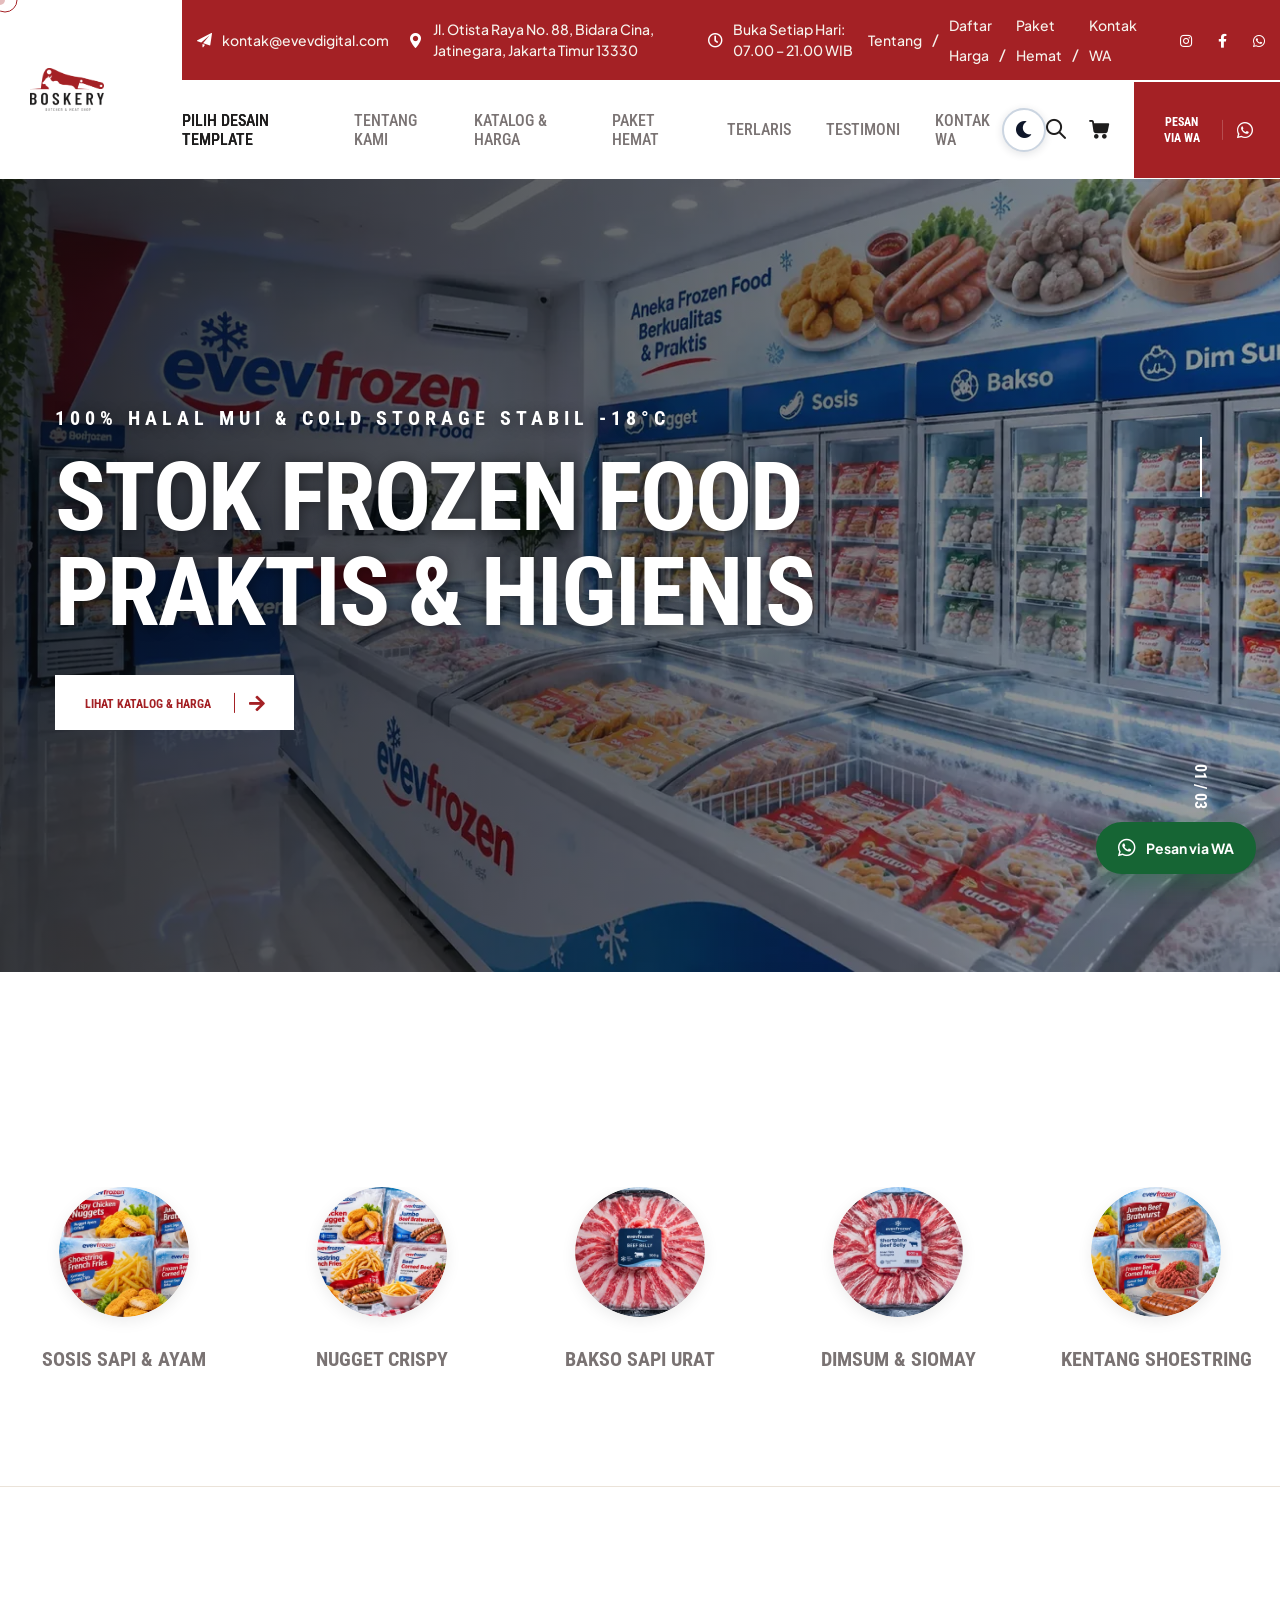
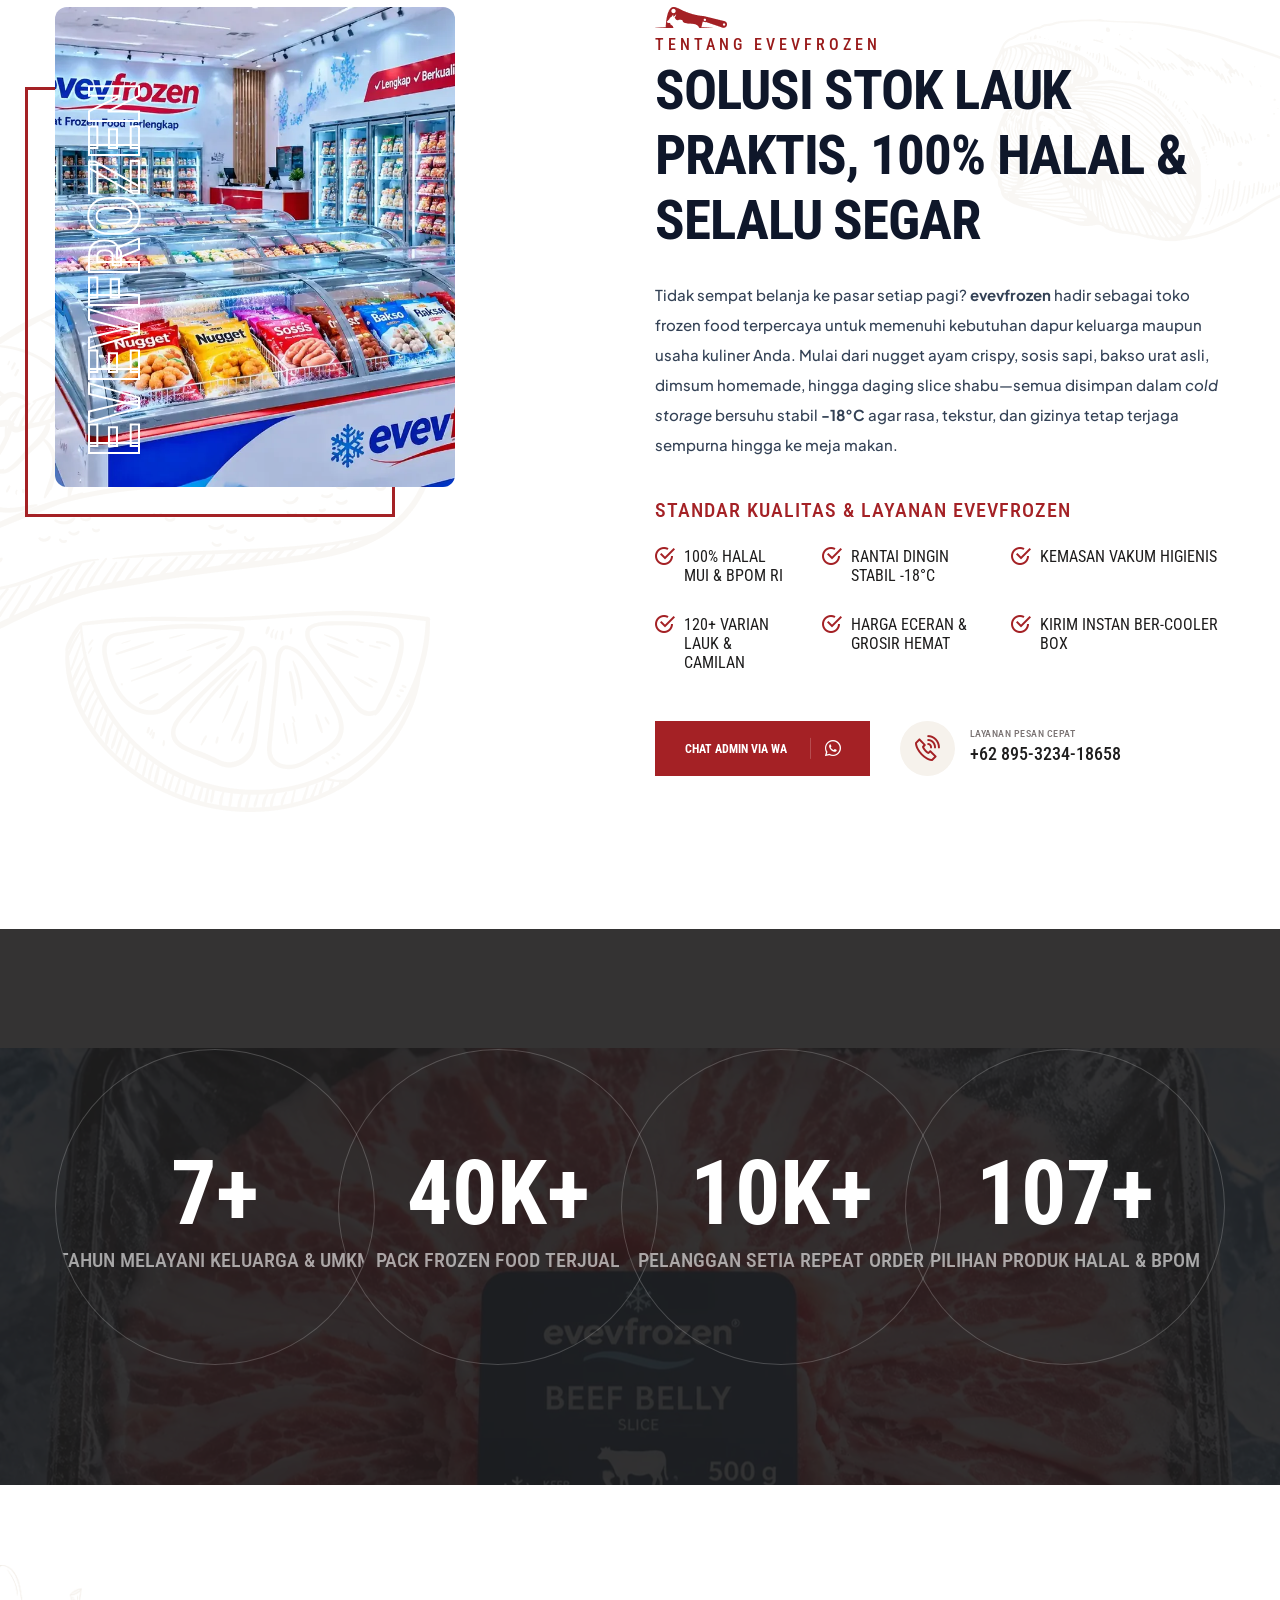
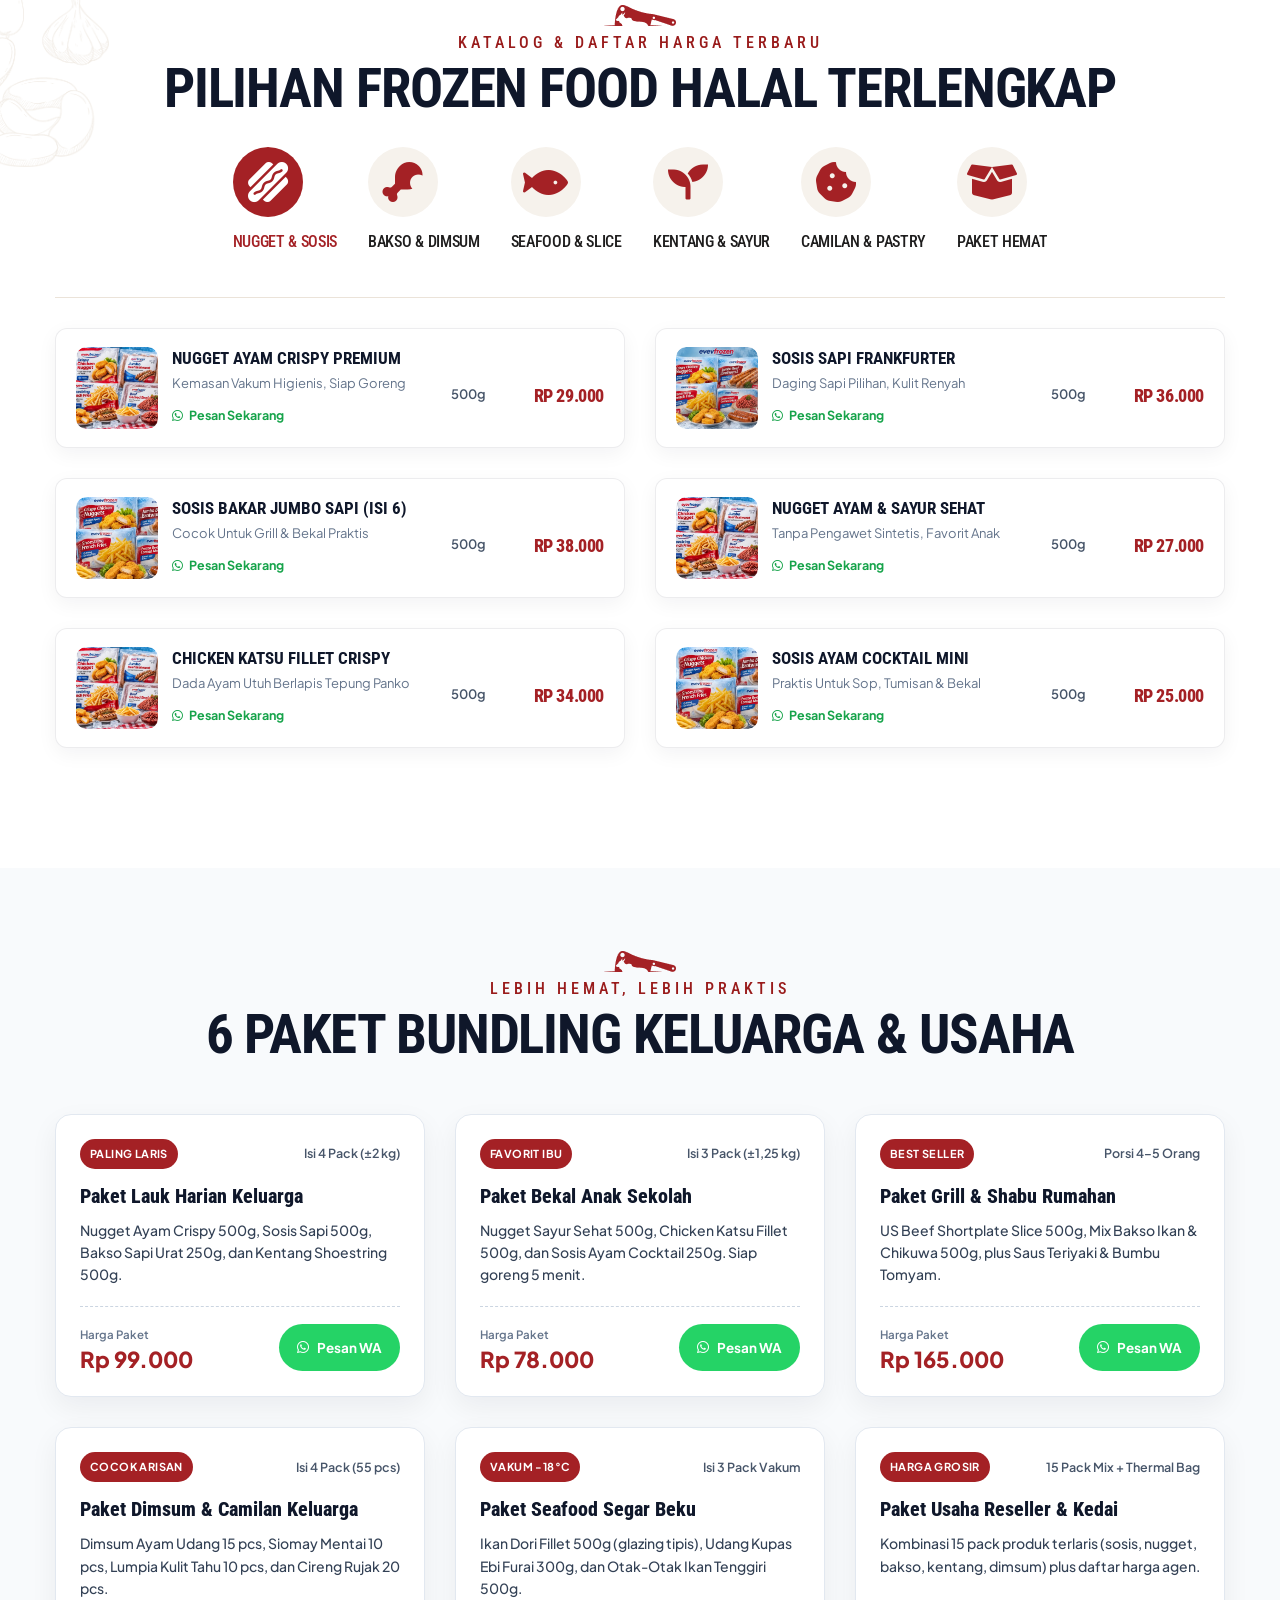
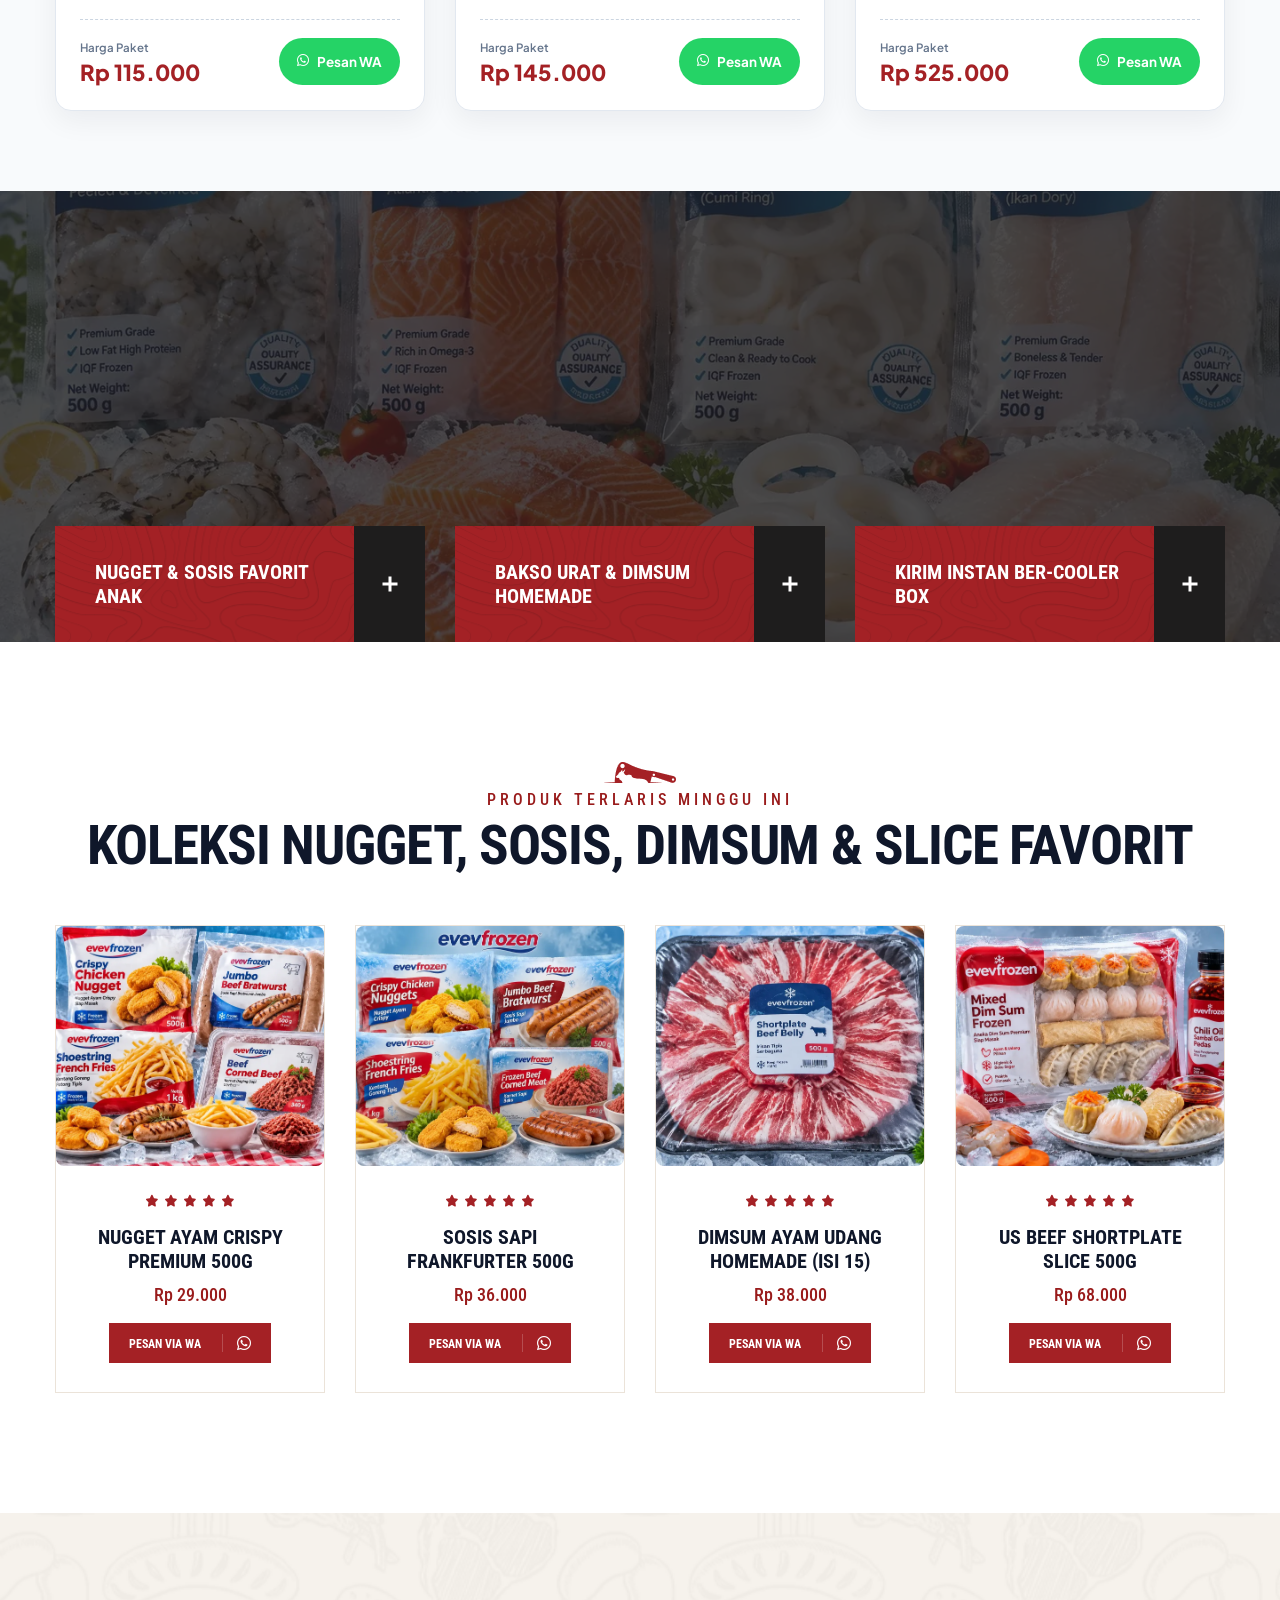
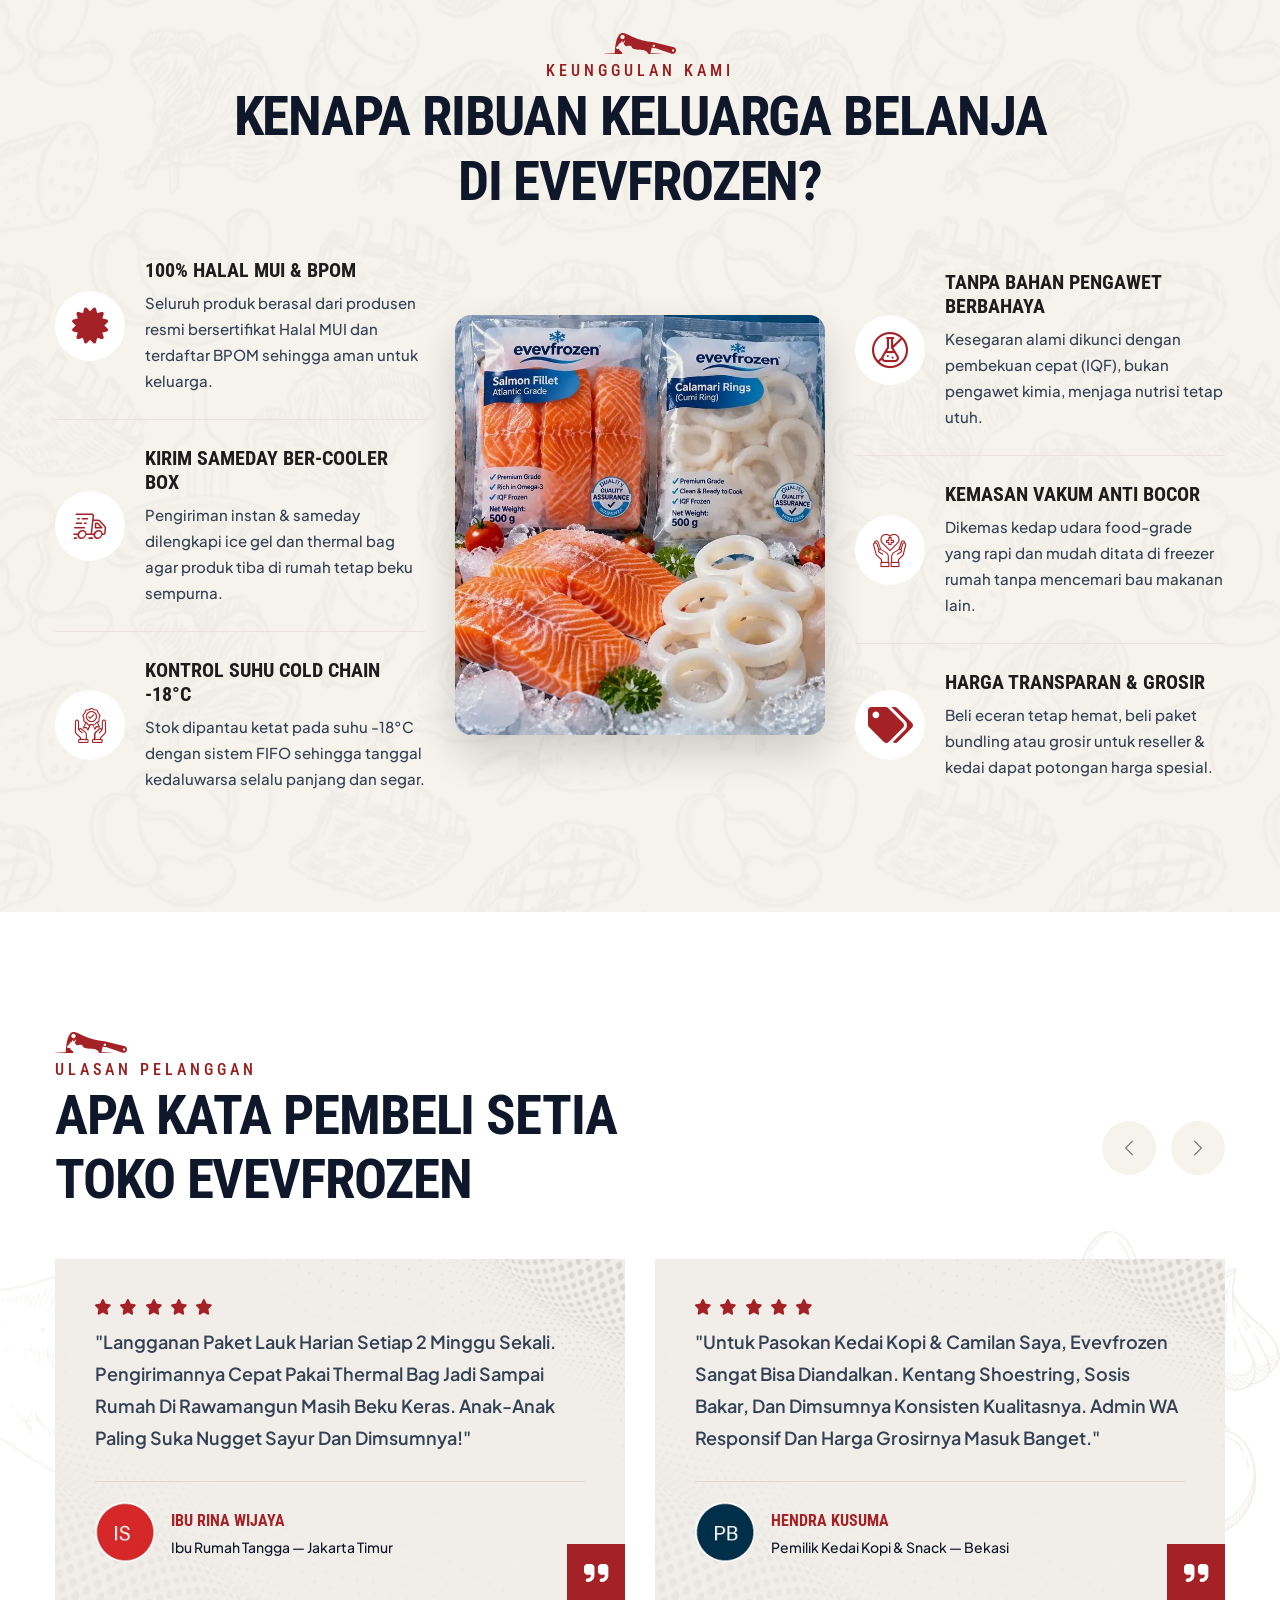
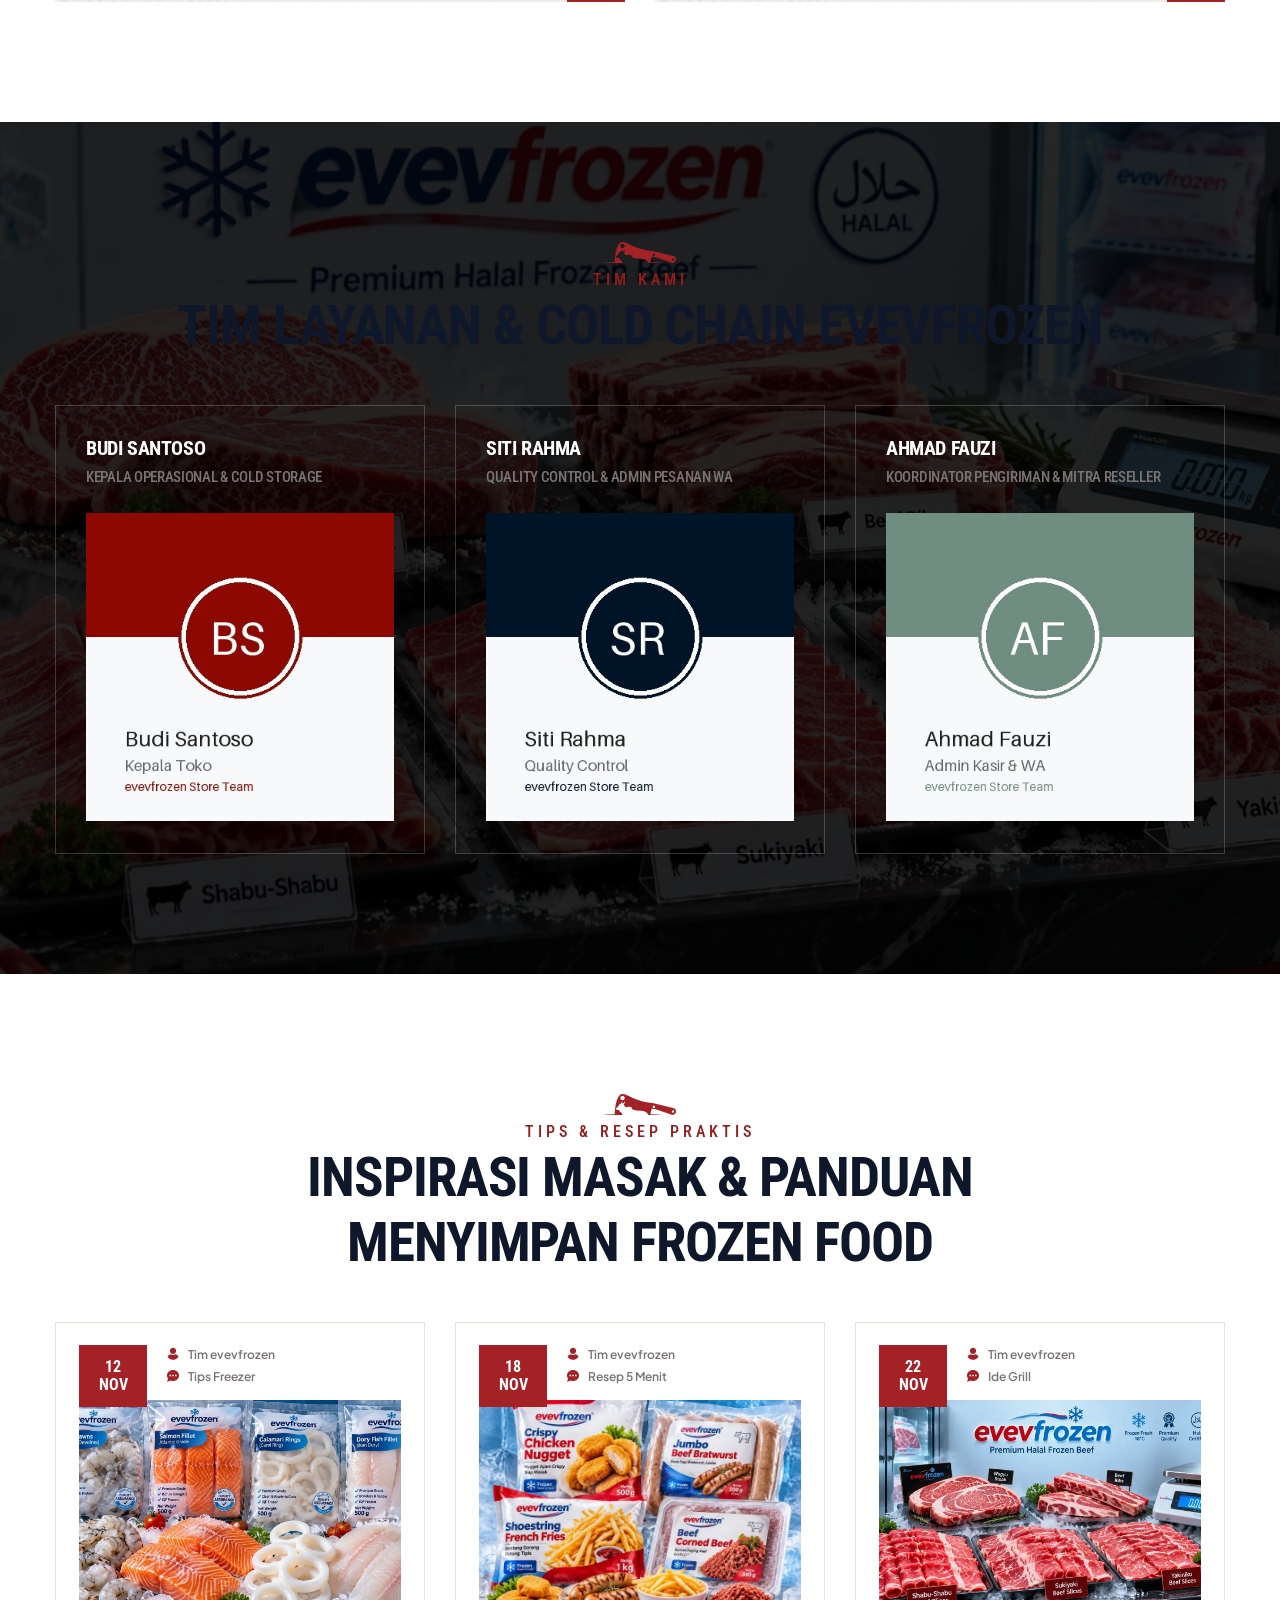
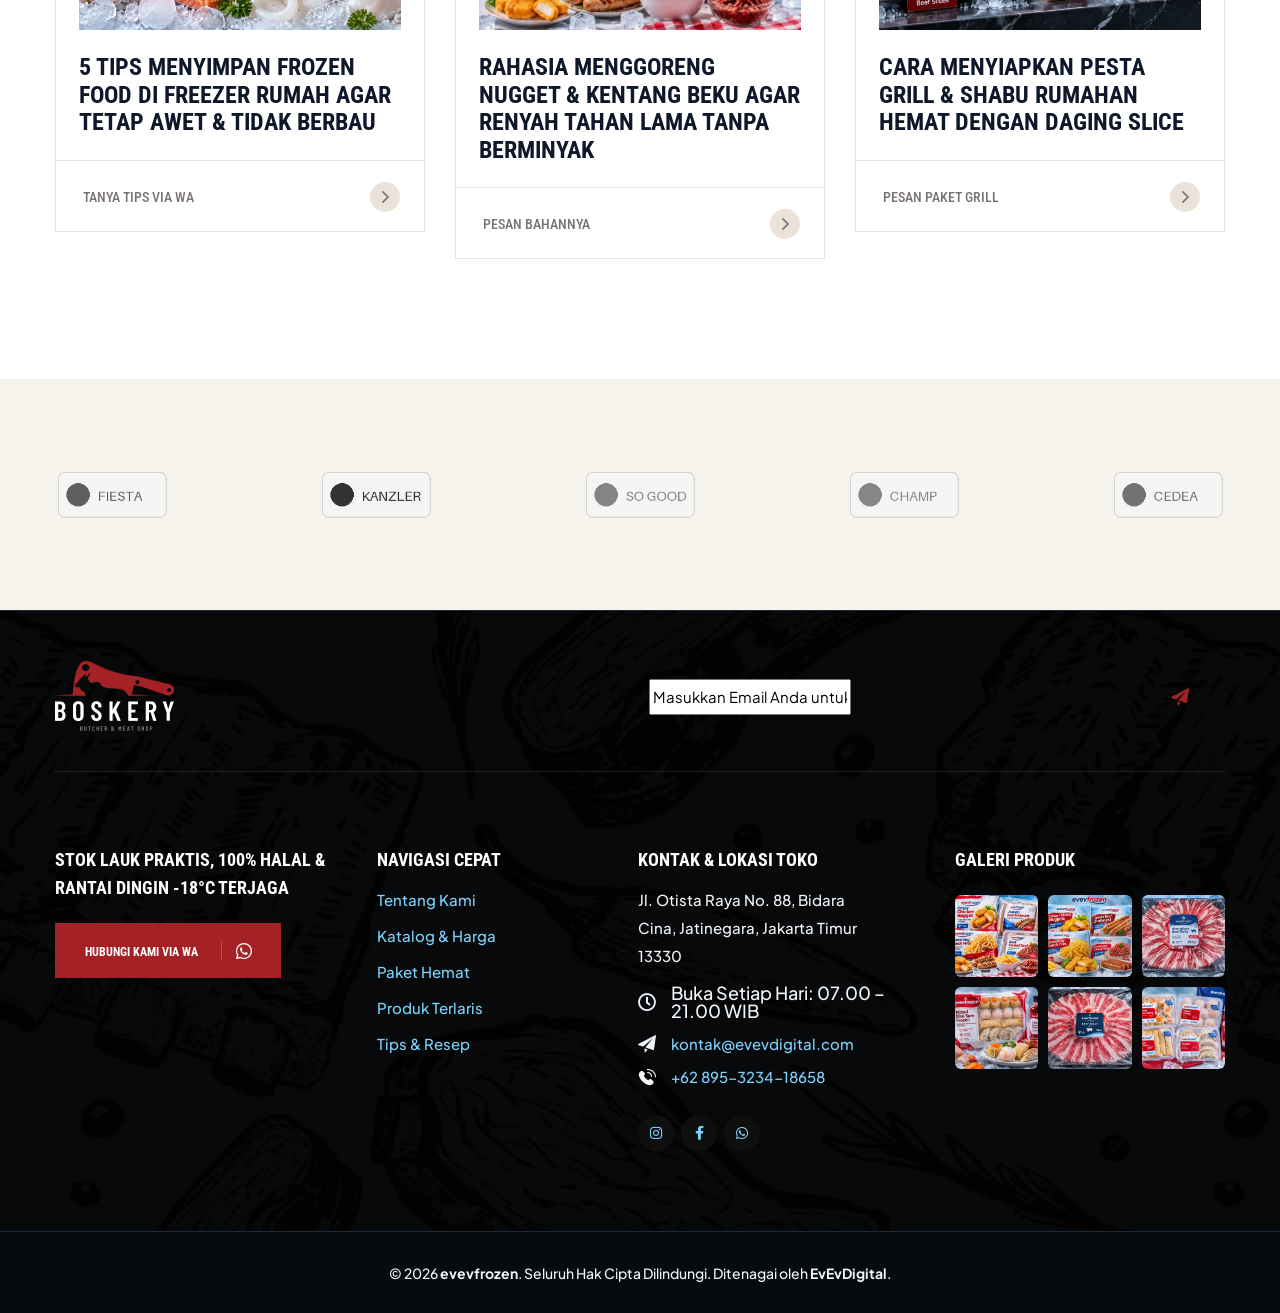
==== commit b22c907d: "fix(frozen): fix 404 jquery.magnific-popup.css filename across templates" ====
--- a/index.html
+++ b/index.html
@@ -40,7 +40,7 @@
     <link rel="stylesheet" href="assets/vendors/fontawesome/css/all.min.css" />
     <link rel="stylesheet" href="assets/vendors/jquery-ui/jquery-ui.css" />
     <link rel="stylesheet" href="assets/vendors/jarallax/jarallax.css" />
-    <link rel="stylesheet" href="assets/vendors/jquery-magnific-popup/jquery-magnific-popup.css" />
+    <link rel="stylesheet" href="assets/vendors/jquery-magnific-popup/jquery.magnific-popup.css" />
     <link rel="stylesheet" href="assets/vendors/nouislider/nouislider.min.css" />
     <link rel="stylesheet" href="assets/vendors/nouislider/nouislider.pips.css" />
     <link rel="stylesheet" href="assets/vendors/tiny-slider/tiny-slider.css" />
